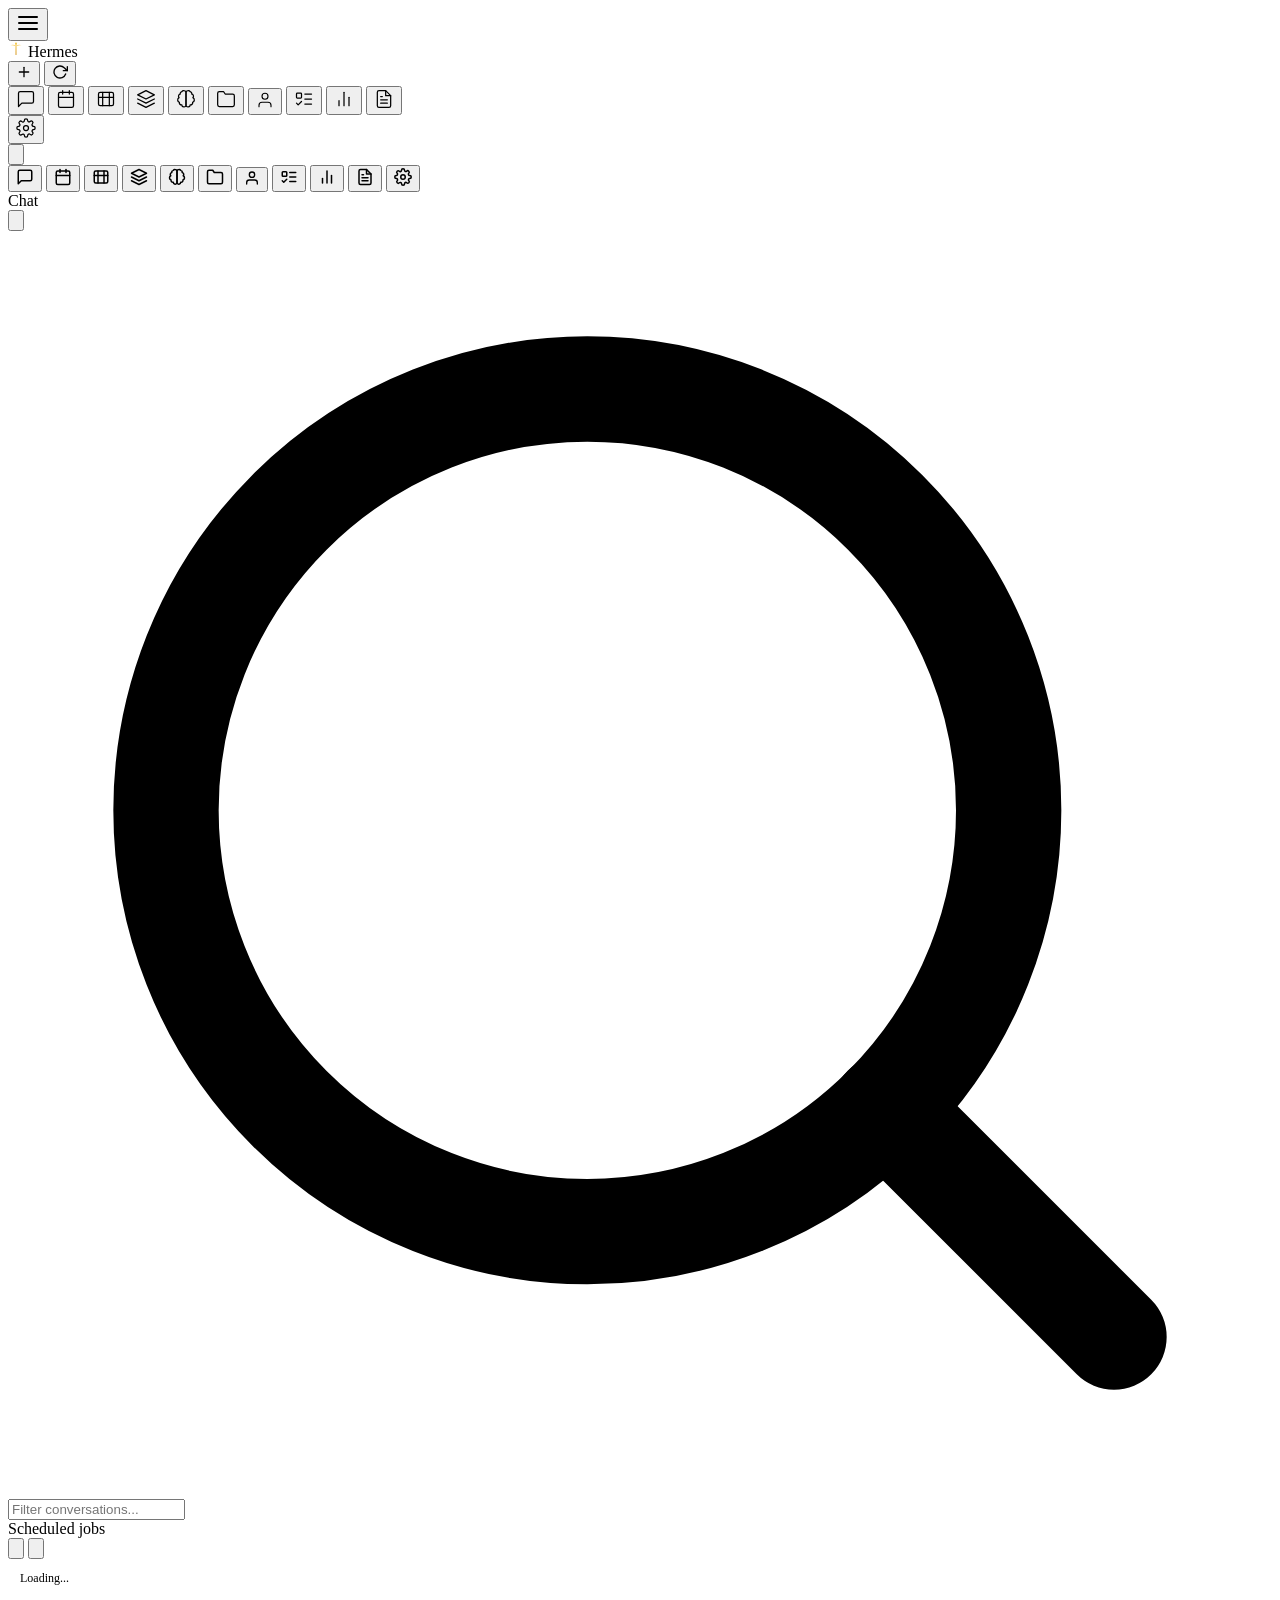
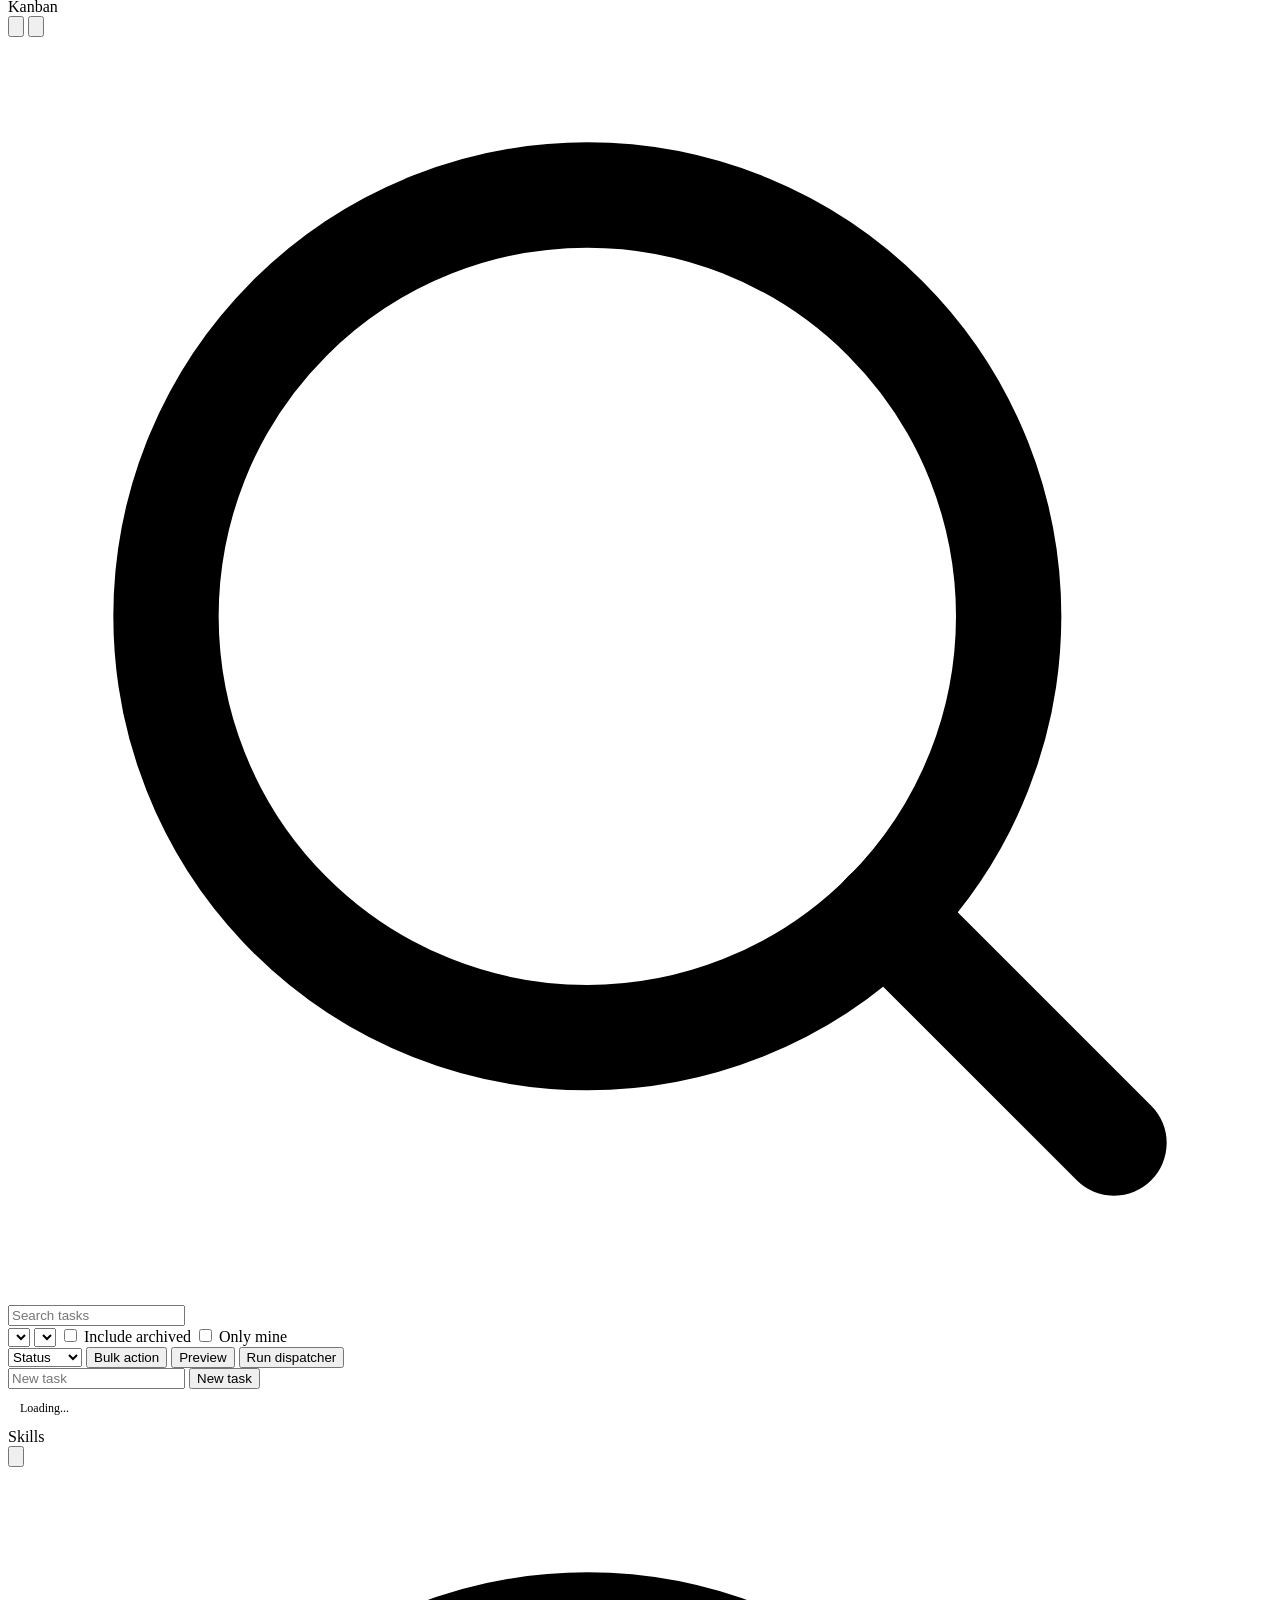
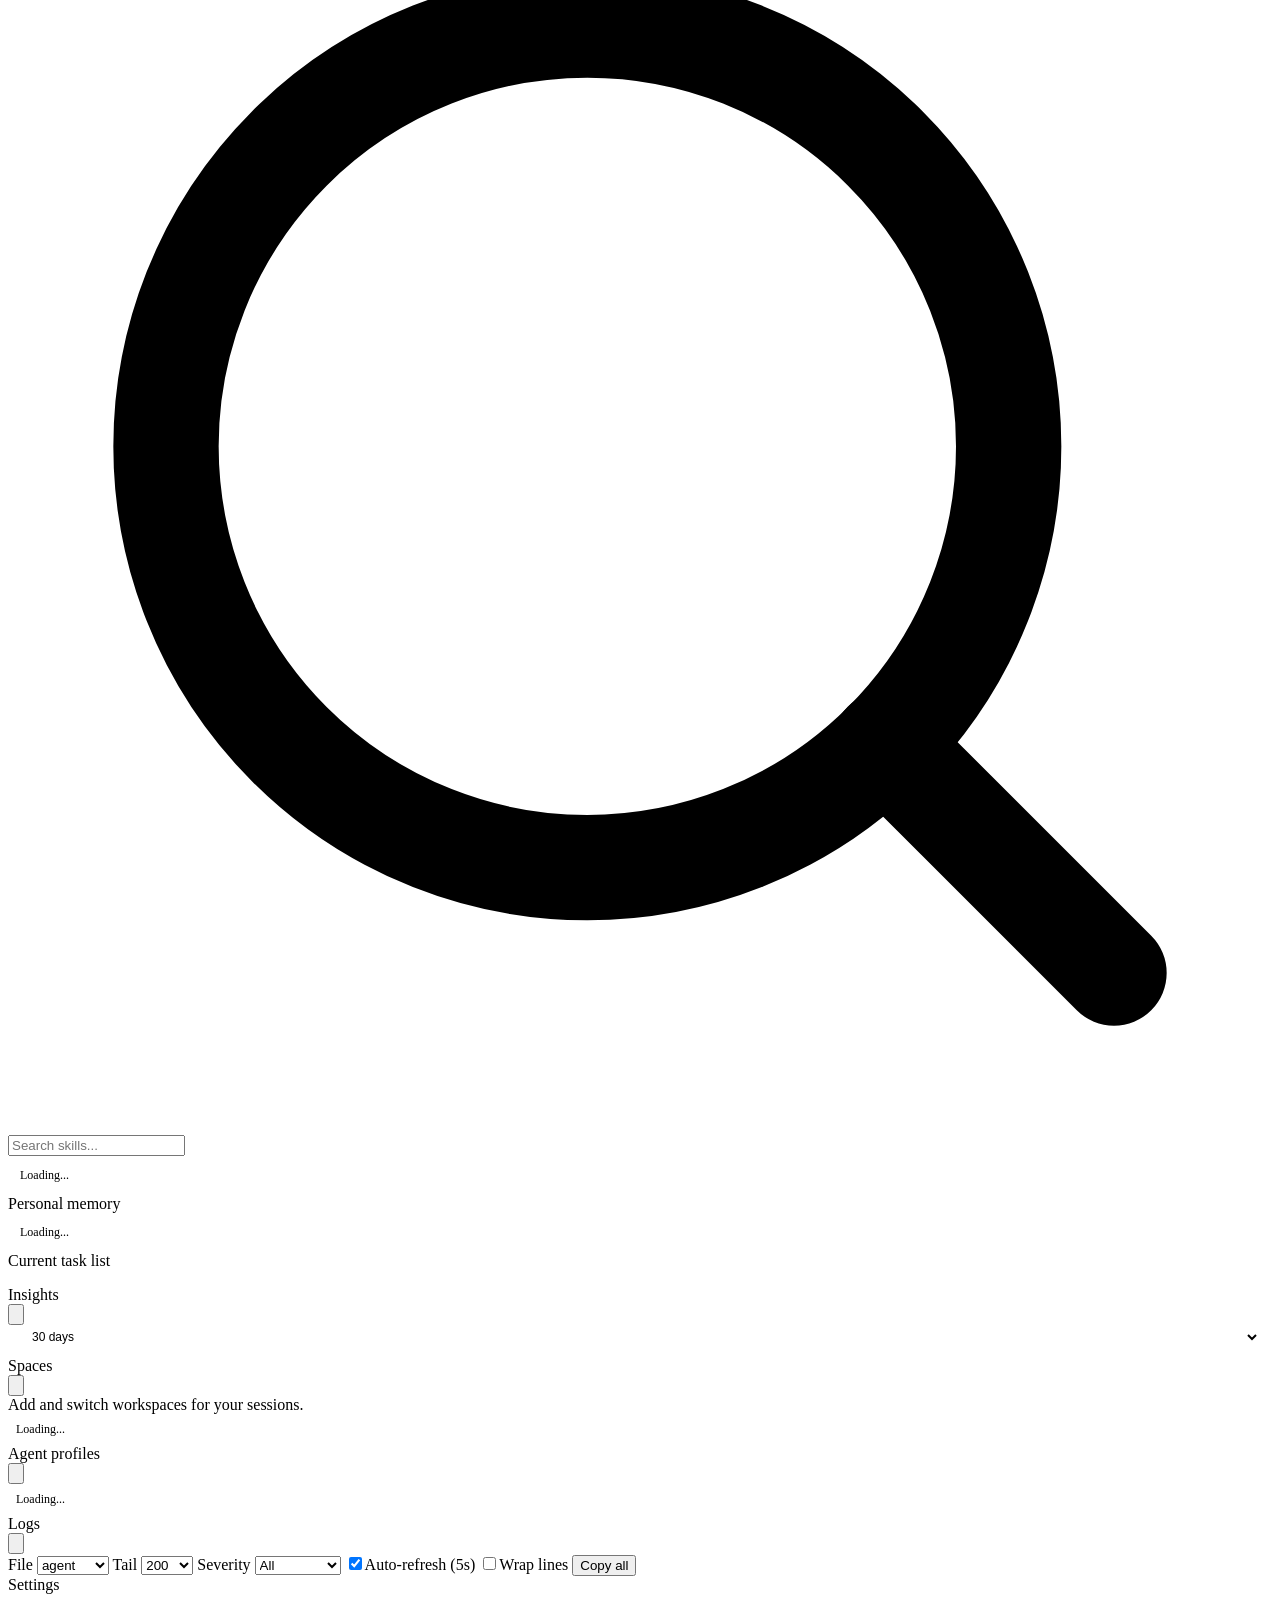
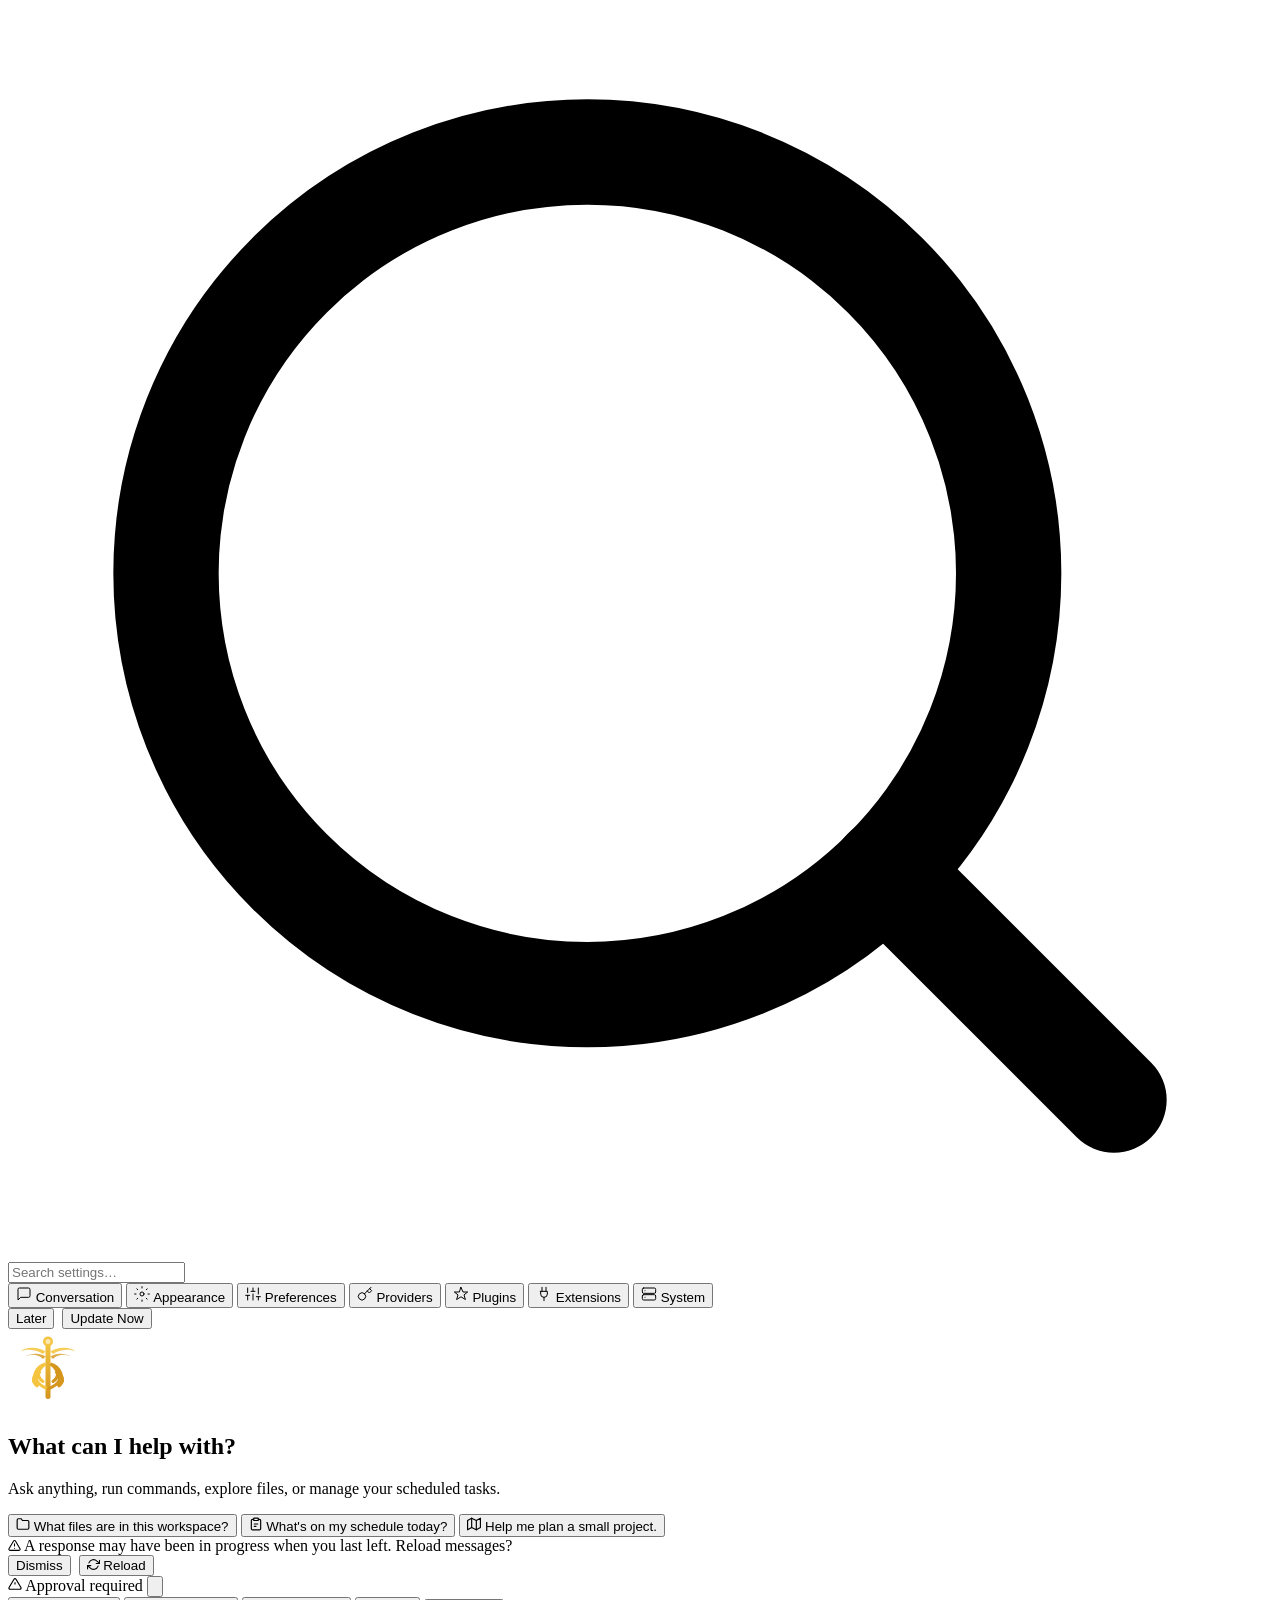
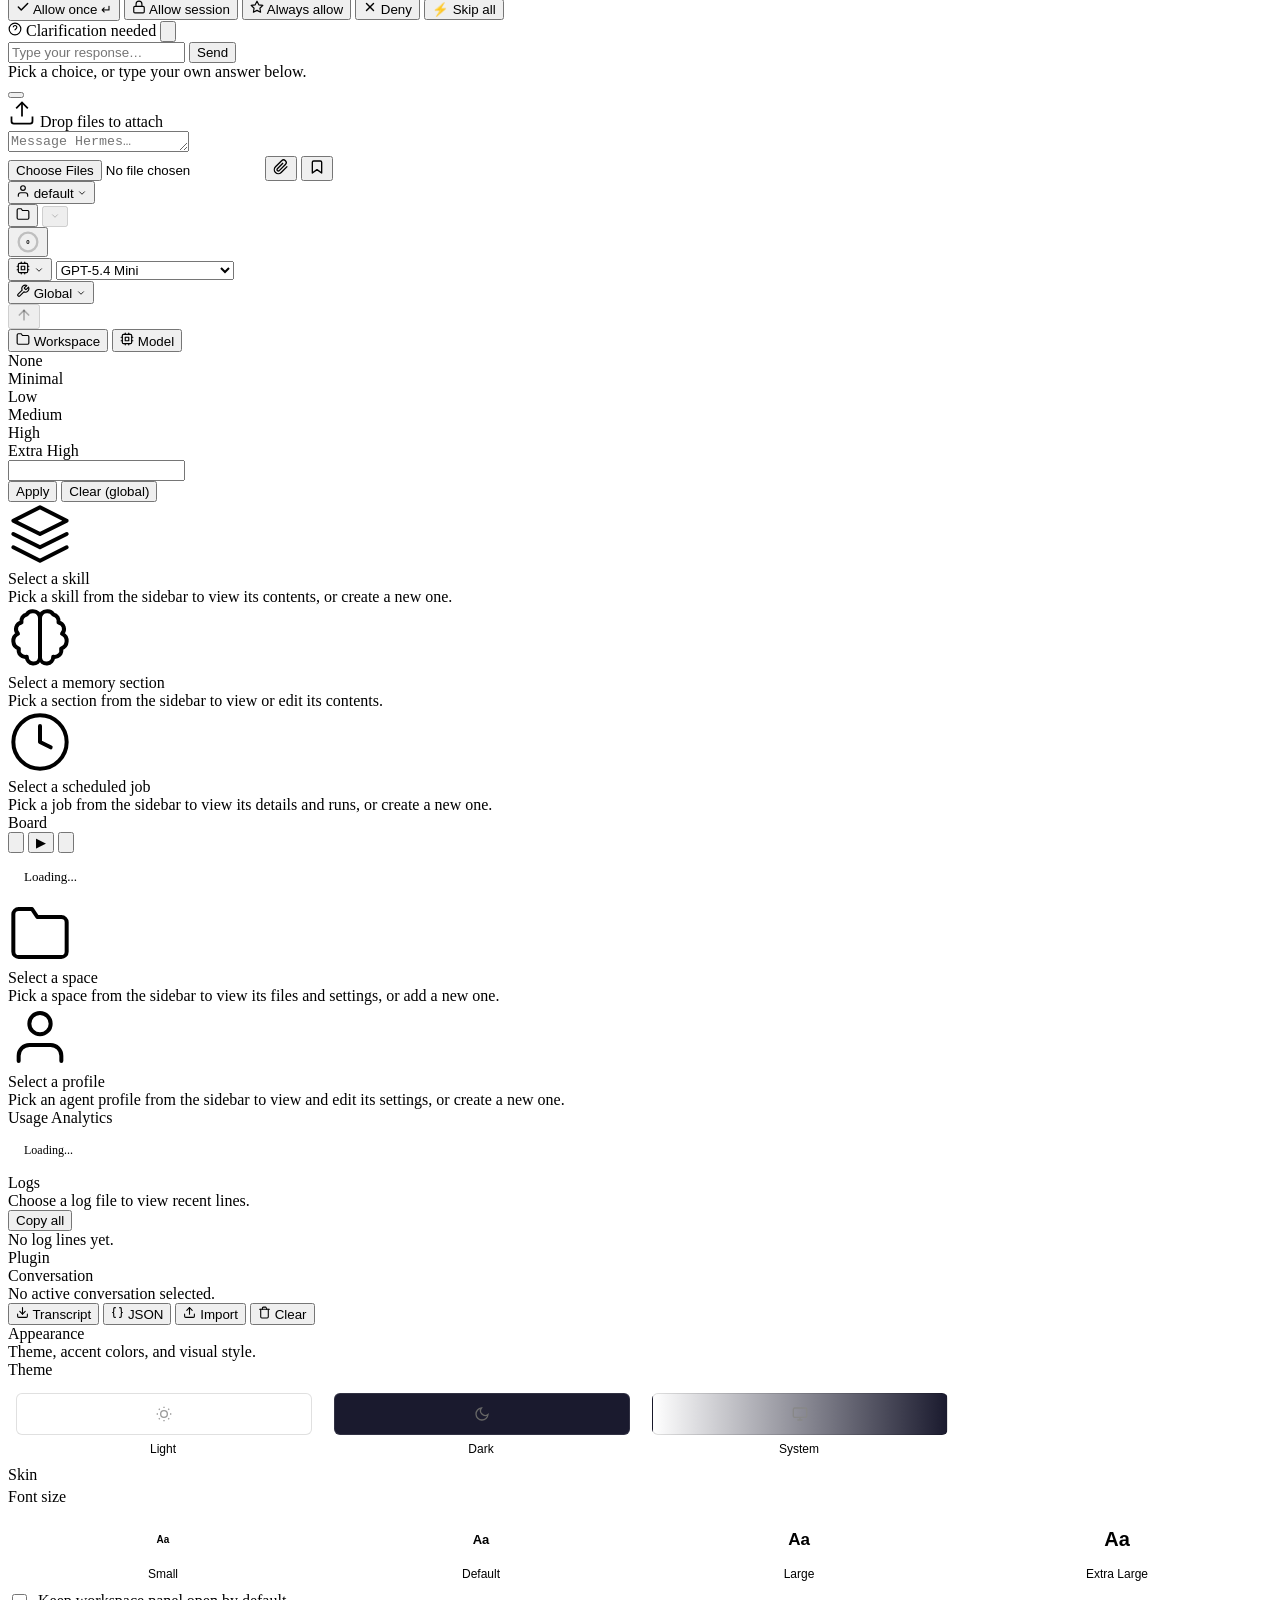
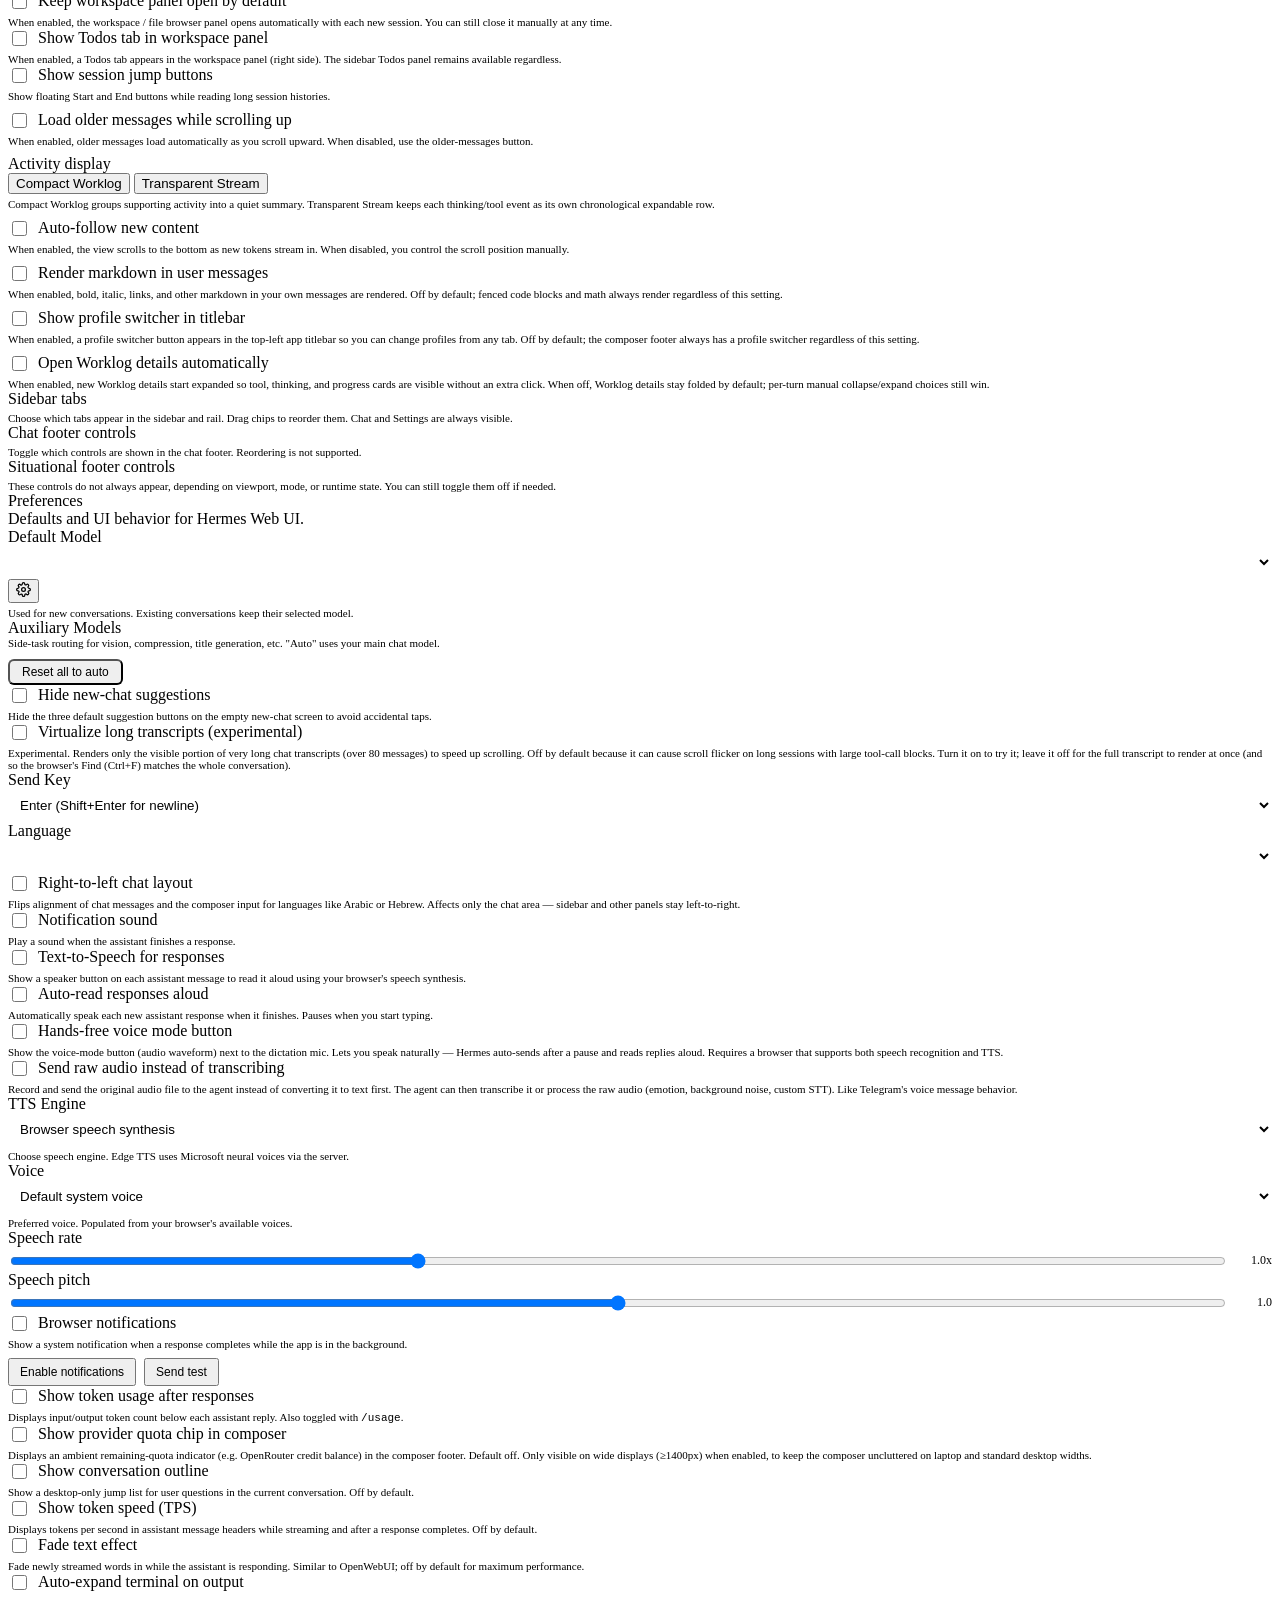
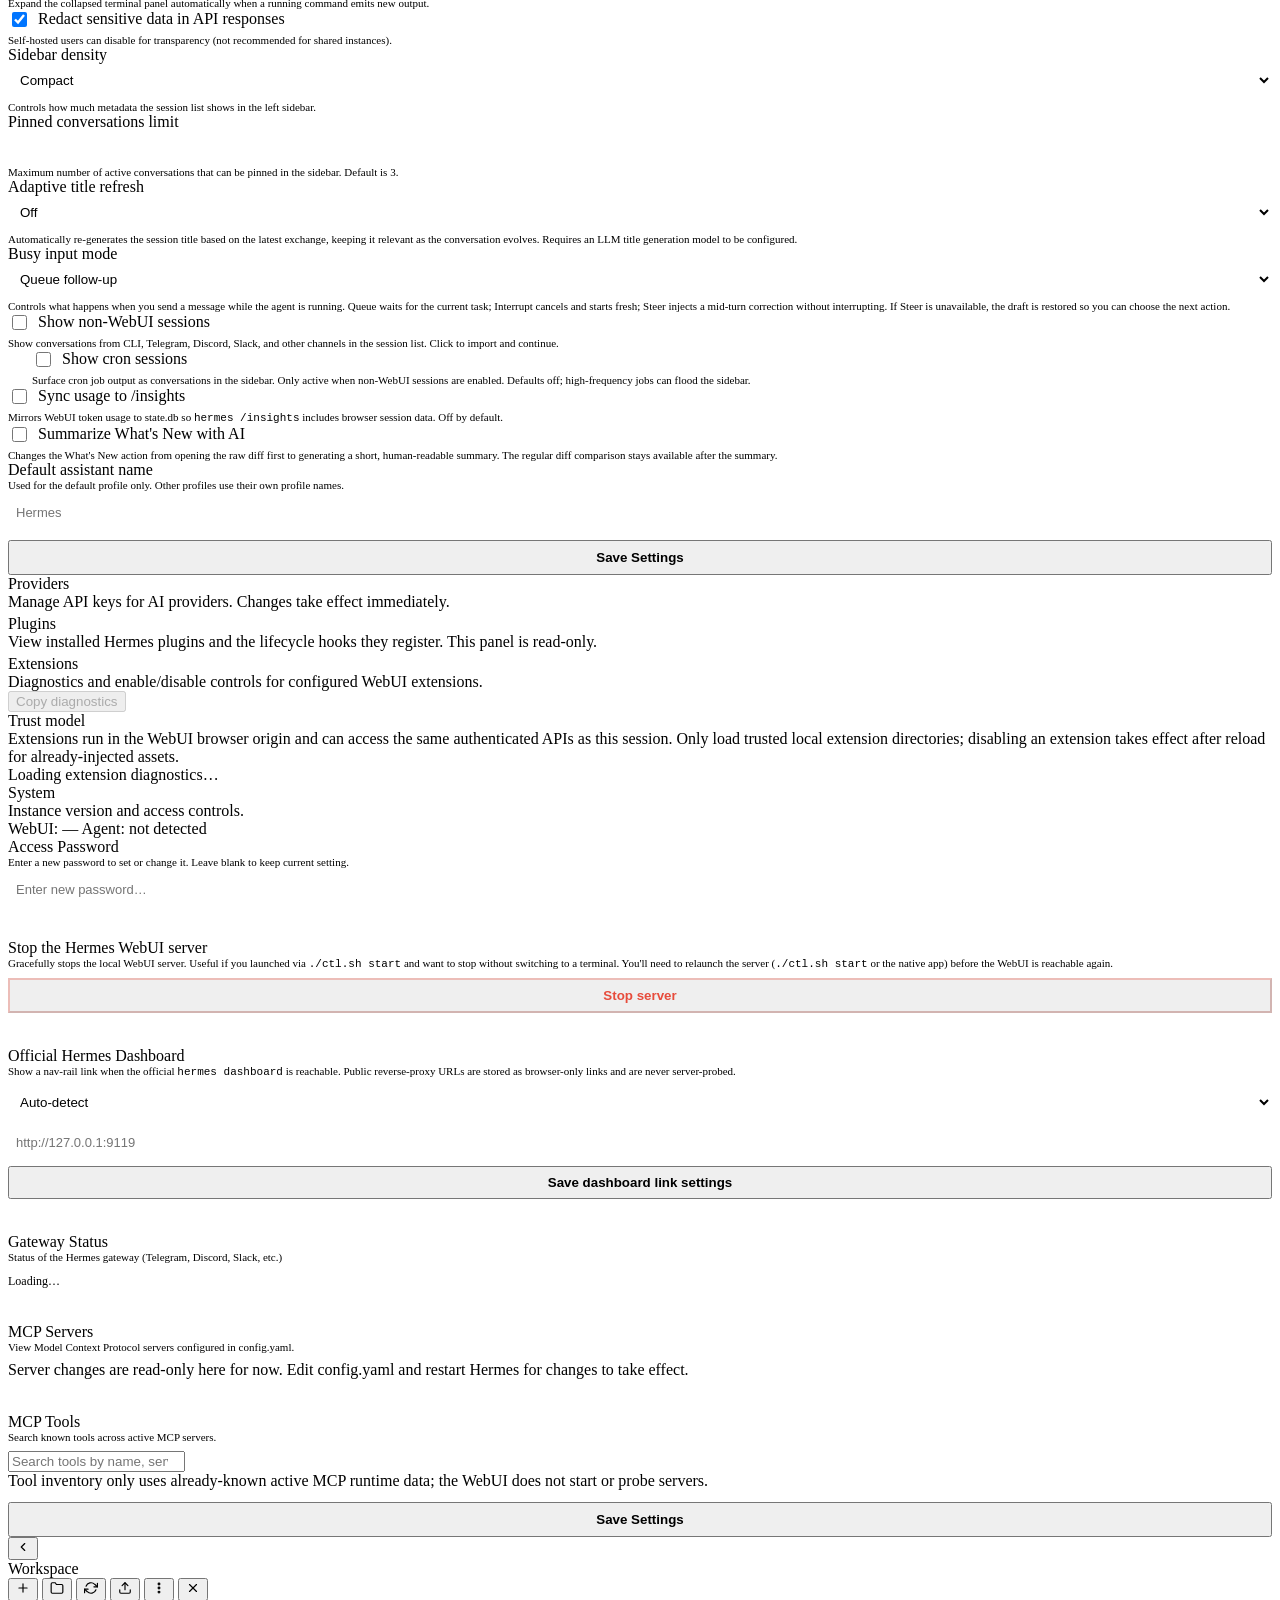
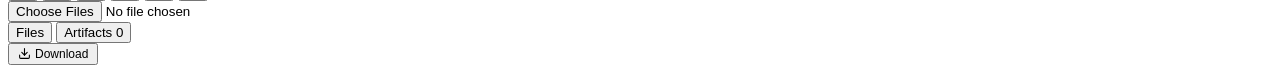
==== VoldpAiAgent/src/static/index.html @ 34f6485c "Add files via upload" ====
<!doctype html>
<html lang="en">
<head>
<meta charset="utf-8">
<meta name="viewport" content="width=device-width, initial-scale=1, maximum-scale=1, user-scalable=no">
<title>Hermes</title>
<!-- base href enables subpath mount support; all static paths must stay relative (no leading slash).
     MUST appear before manifest/favicon links so browsers resolve relative URLs against the
     correct base when the page is served from /session/<id> routes. See #2226. -->
<script>(function(){var path=location.pathname,marker='/session/',i=path.indexOf(marker),p;i>=0?p=(path.slice(0,i+1)||'/'):p=(path.endsWith('/')?path:(path.replace(/\/[^\/]*$/,'/')||'/'));document.write('<base href="'+location.origin+p+'">');})()</script>
<link rel="icon" type="image/svg+xml" href="static/favicon.svg">
<link rel="icon" type="image/png" sizes="32x32" href="static/favicon-32.png">
<link rel="shortcut icon" href="static/favicon.ico">
<link rel="manifest" href="manifest.json" crossorigin="use-credentials">
<meta name="mobile-web-app-capable" content="yes">
<meta name="apple-mobile-web-app-capable" content="yes">
<meta name="apple-mobile-web-app-status-bar-style" content="black-translucent">
<meta name="apple-mobile-web-app-title" content="Hermes">
<link rel="apple-touch-icon" sizes="512x512" href="static/apple-touch-icon.png">
<script>(function(){try{var themes={light:1,dark:1,system:1},skins={default:1,ares:1,mono:1,graphite:1,slate:1,poseidon:1,sisyphus:1,charizard:1,sienna:1,catppuccin:1,hepburn:1,nous:1,'geist-contrast':1,neon:1,zeus:1,'verdigris':1},legacy={slate:['dark','slate'],solarized:['dark','poseidon'],monokai:['dark','sisyphus'],nord:['dark','slate'],oled:['dark','default']},t=(localStorage.getItem('hermes-theme')||'dark').toLowerCase(),s=(localStorage.getItem('hermes-skin')||'').toLowerCase(),m=legacy[t],theme=m?m[0]:(themes[t]?t:'dark'),skin=skins[s]?s:(m?m[1]:'default');localStorage.setItem('hermes-theme',theme);localStorage.setItem('hermes-skin',skin);if(theme==='system')theme=window.matchMedia('(prefers-color-scheme:dark)').matches?'dark':'light';if(theme==='dark')document.documentElement.classList.add('dark');if(skin!=='default')document.documentElement.dataset.skin=skin;}catch(e){document.documentElement.classList.add('dark');}})()</script>
<script>(function(){try{var fs=localStorage.getItem('hermes-font-size');if(fs&&fs!=='default')document.documentElement.dataset.fontSize=fs;}catch(e){}})()</script>
<!-- theme-color: surfaces the active app chrome color to native status bars (Safari status bar, PWA, native WKWebView wrappers). Updated dynamically by boot.js when theme/skin changes. The light/dark default values match style.css :root --sidebar / :root.dark --sidebar. -->
<meta name="theme-color" content="#FAF7F0" media="(prefers-color-scheme: light)">
<meta name="theme-color" content="#141425" media="(prefers-color-scheme: dark)">
<meta name="theme-color" id="hermes-theme-color" content="#0D0D1A">
<script>(function(){try{var t=localStorage.getItem('hermes-theme')||'dark';if(t==='system')t=window.matchMedia('(prefers-color-scheme:dark)').matches?'dark':'light';var c=t==='dark'?'#141425':'#FAF7F0';document.querySelectorAll('meta[name="theme-color"]').forEach(function(m){m.setAttribute('content',c);m.removeAttribute('media');});}catch(e){}})()</script>
<script>(function(){try{document.documentElement.dataset.workspacePanel=localStorage.getItem('hermes-webui-workspace-panel')==='open'?'open':'closed';}catch(e){document.documentElement.dataset.workspacePanel='closed';}})()</script>
<script>(function(){try{if(localStorage.getItem('hermes-webui-sidebar-collapsed')==='1')document.documentElement.dataset.sidebarCollapsed='1';}catch(e){}})()</script>
<link rel="preload" href="static/pwa-startup.js?v=__WEBUI_VERSION__" as="script">
<script src="static/pwa-startup.js?v=__WEBUI_VERSION__"></script>
<script>window.__HERMES_CONFIG__={maxUploadBytes:__MAX_UPLOAD_BYTES__,csrfToken:__CSRF_TOKEN_JSON__};</script>
<script>(function(){
  var cfg=window.__HERMES_CONFIG__||{},token=cfg.csrfToken||'';
  if(!token||!window.fetch)return;
  var originalFetch=window.fetch.bind(window);
  function sameOriginUnsafe(input,init){
    var method=((init&&init.method)||(input&&input.method)||'GET').toUpperCase();
    if(!/^(POST|PUT|PATCH|DELETE)$/.test(method))return false;
    try{
      var raw=(typeof input==='string'||input instanceof URL)?input:(input&&input.url)||'';
      var url=new URL(raw,document.baseURI||location.href);
      if(url.origin!==location.origin)return false;
      return !/\/api\/(auth\/login|csp-report)$/.test(url.pathname);
    }catch(_){return false;}
  }
  window.fetch=function(input,init){
    if(sameOriginUnsafe(input,init)){
      var opts=init?Object.assign({},init):{};
      var headers=new Headers(opts.headers!==undefined?opts.headers:((input&&input.headers)||{}));
      if(!headers.has('X-Hermes-CSRF-Token'))headers.set('X-Hermes-CSRF-Token',token);
      opts.headers=headers;
      return originalFetch(input,opts);
    }
    return originalFetch(input,init);
  };
  if(navigator.sendBeacon){
    var originalBeacon=navigator.sendBeacon.bind(navigator);
    navigator.sendBeacon=function(url,data){
      try{
        if(sameOriginUnsafe(url,{method:'POST'})){
          var headers={'X-Hermes-CSRF-Token':token};
          if(data&&data.type)headers['Content-Type']=data.type;
          originalFetch(url,{method:'POST',credentials:'include',headers:headers,body:data,keepalive:true});
          return true;
        }
      }catch(_){}
      return originalBeacon(url,data);
    };
  }
})()</script>
<link rel="stylesheet" href="static/style.css?v=__WEBUI_VERSION__">
  <link rel="stylesheet" href="https://cdn.jsdelivr.net/npm/xterm@5.3.0/css/xterm.css" integrity="sha384-LJcOxlx9IMbNXDqJ2axpfEQKkAYbFjJfhXexLfiRJhjDU81mzgkiQq8rkV0j6dVh" crossorigin="anonymous">
  <!-- KaTeX math rendering CSS (loaded eagerly from vendored assets to prevent font CSP noise) -->
  <link rel="stylesheet" href="static/vendor/katex/0.16.22/katex.min.css">
  <!-- streaming-markdown: incremental DOM-building markdown parser for live streams -->
  <!-- Self-hosted from npm:streaming-markdown@0.2.15 — no CDN dependency.           -->
  <!-- sha384 of smd.min.js @0.2.15: sha384-T6r95ocN9t3W8tUK2Fa6FPaO7bJryyjyW0WCalrUnpgtm2qXr5xcN4vwPYEJ6vHa -->
  <!-- ES module imports do not support the integrity= attribute (W3C limitation);    -->
  <!-- version is pinned in the vendored file path; hash documented above for audit. -->
  <script type="module">
    import * as smd from './static/vendor/smd.min.js';
    // SRI verification happens at the ES module level via importmap or SW; pinning version in URL.
    // sha384 of smd.min.js @0.2.15: sha384-T6r95ocN9t3W8tUK2Fa6FPaO7bJryyjyW0WCalrUnpgtm2qXr5xcN4vwPYEJ6vHa
    window.smd = smd;
  </script>
  <!-- Prism.js syntax highlighting (loaded async, non-blocking) -->
  <!-- SRI removed from prism-tomorrow.min.css — jsdelivr serves different digests across
       edge nodes causing intermittent integrity failures that block syntax highlighting (#1100).
       Version is pinned to @1.29.0 which is sufficient for supply-chain assurance. -->
  <link id="prism-theme" rel="stylesheet" href="https://cdn.jsdelivr.net/npm/prismjs@1.29.0/themes/prism-tomorrow.min.css" crossorigin="anonymous">
  <script src="https://cdn.jsdelivr.net/npm/prismjs@1.29.0/components/prism-core.min.js" integrity="sha384-MXybTpajaBV0AkcBaCPT4KIvo0FzoCiWXgcihYsw4FUkEz0Pv3JGV6tk2G8vJtDc" crossorigin="anonymous" defer></script>
  <script src="https://cdn.jsdelivr.net/npm/prismjs@1.29.0/plugins/autoloader/prism-autoloader.min.js" integrity="sha384-Uq05+JLko69eOiPr39ta9bh7kld5PKZoU+fF7g0EXTAriEollhZ+DrN8Q/Oi8J2Q" crossorigin="anonymous" defer></script>
  <script src="https://cdn.jsdelivr.net/npm/xterm@5.3.0/lib/xterm.js" integrity="sha384-/nfmYPUzWMS6v2atn8hbljz7NE0EI1iGx34lJaNzyVjWGDzMv+ciUZUeJpKA3Glc" crossorigin="anonymous" defer></script>
  <script src="https://cdn.jsdelivr.net/npm/xterm-addon-fit@0.8.0/lib/xterm-addon-fit.js" integrity="sha384-AQLWHRKAgdTxkolJcLOELg4E9rE89CPE2xMy3tIRFn08NcGKPTsELdvKomqji+DL" crossorigin="anonymous" defer></script>
  <script src="https://cdn.jsdelivr.net/npm/xterm-addon-web-links@0.9.0/lib/xterm-addon-web-links.js" integrity="sha384-U4fBROT3kCM582gaYiNaOSQiJbXPzd9SfR1598Y7yeGSYVBzikXrNg0XyuU+mOnl" crossorigin="anonymous" defer></script>
  <!-- PWA service worker registration -->
  <script>
    if ('serviceWorker' in navigator) {
      window.addEventListener('load', function() {
        navigator.serviceWorker.register('sw.js?v=__WEBUI_VERSION__').catch(function(err) {
          console.warn('[pwa] Service worker registration failed:', err);
        });
      });
    }
  </script>
  <script>
    // Salvaged from PR #1721 (@malulian) — RTL bootstrap.
    // Apply saved RTL state synchronously before any chat content paints, so
    // RTL users don't see an LTR flash on initial load.
    (function(){
      try{
        if(localStorage.getItem('hermes-rtl')==='true'){
          document.documentElement.classList.add('chat-content-rtl');
        }
      }catch(_){}
    })();
  </script>
</head>
<body>
<header class="app-titlebar" role="banner">
  <div class="app-titlebar-left">
    <button class="app-titlebar-profile" id="titlebarProfileBtn" type="button" onclick="toggleProfileDropdown(event)" aria-label="Switch profile" style="display:none">
      <span class="app-titlebar-profile-icon" aria-hidden="true"><svg width="14" height="14" viewBox="0 0 24 24" fill="none" stroke="currentColor" stroke-width="2" stroke-linecap="round" stroke-linejoin="round"><path d="M20 21v-2a4 4 0 0 0-4-4H8a4 4 0 0 0-4 4v2"/><circle cx="12" cy="7" r="4"/></svg></span>
      <span class="app-titlebar-profile-label" id="titlebarProfileLabel">default</span>
      <span class="app-titlebar-profile-chevron" aria-hidden="true"><svg width="8" height="8" viewBox="0 0 24 24" fill="none" stroke="currentColor" stroke-width="2" stroke-linecap="round" stroke-linejoin="round"><polyline points="6 9 12 15 18 9"/></svg></span>
    </button>
    <button class="app-titlebar-hamburger has-tooltip has-tooltip--bottom" id="btnHamburger" onclick="toggleMobileSidebar()" type="button" data-tooltip="Menu" aria-label="Menu">
    <svg width="24" height="24" viewBox="0 0 24 24" fill="none" stroke="currentColor" stroke-width="2" stroke-linecap="round" stroke-linejoin="round" aria-hidden="true"><line x1="3" y1="6" x2="21" y2="6"/><line x1="3" y1="12" x2="21" y2="12"/><line x1="3" y1="18" x2="21" y2="18"/></svg>
  </button>
  </div>
  <div class="app-titlebar-inner">
    <span class="app-titlebar-icon" aria-hidden="true">
      <svg viewBox="0 0 64 64" width="16" height="16" aria-hidden="true">
        <defs>
          <linearGradient id="app-titlebar-gold" x1="0%" y1="0%" x2="0%" y2="100%">
            <stop offset="0%" style="stop-color:#F5C542"/>
            <stop offset="100%" style="stop-color:#D4961C"/>
          </linearGradient>
        </defs>
        <rect x="30" y="10" width="4" height="46" rx="2" fill="url(#app-titlebar-gold)"/>
        <path d="M30 18 C24 14, 14 14, 10 18 C14 16, 22 16, 28 20" fill="#F5C542" opacity="0.9"/>
        <path d="M34 18 C40 14, 50 14, 54 18 C50 16, 42 16, 36 20" fill="#F5C542" opacity="0.9"/>
        <circle cx="32" cy="10" r="4" fill="#F5C542"/>
      </svg>
    </span>
    <span class="app-titlebar-title" id="appTitlebarTitle">Hermes</span>
    <span class="app-titlebar-sub" id="appTitlebarSub" hidden></span>
  </div>
  <div class="app-titlebar-spacer" aria-hidden="true"></div>
  <button class="app-titlebar-new-chat" id="btnTitlebarNewChat" onclick="$('btnNewChat') && $('btnNewChat').click()" type="button" aria-label="New conversation" data-i18n-title="new_conversation" data-i18n-aria-label="new_conversation" title="New conversation">
    <svg viewBox="0 0 24 24" fill="none" stroke="currentColor" stroke-width="2" stroke-linecap="round" stroke-linejoin="round" aria-hidden="true" width="16" height="16">
      <line x1="12" y1="5" x2="12" y2="19"/>
      <line x1="5" y1="12" x2="19" y2="12"/>
    </svg>
  </button>
  <button class="app-titlebar-reload" id="btnReload" onclick="window.location.reload()" type="button" aria-label="Reload" title="Reload page">
    <svg viewBox="0 0 24 24" fill="none" stroke="currentColor" stroke-width="2" stroke-linecap="round" stroke-linejoin="round" aria-hidden="true" width="16" height="16">
      <polyline points="23 4 23 10 17 10"/>
      <path d="M20.49 15a9 9 0 1 1-2.12-9.36L23 10"/>
    </svg>
  </button>
</header>
<div class="layout">
  <nav class="rail" aria-label="Primary navigation">
    <button class="rail-btn nav-tab active has-tooltip" data-panel="chat" onclick="switchPanel('chat',{fromRailClick:true})" data-tooltip="Chat" data-i18n-title="tab_chat" aria-label="Chat"><svg width="20" height="20" viewBox="0 0 24 24" fill="none" stroke="currentColor" stroke-width="1.5" stroke-linecap="round" stroke-linejoin="round" aria-hidden="true"><path d="M21 15a2 2 0 0 1-2 2H7l-4 4V5a2 2 0 0 1 2-2h14a2 2 0 0 1 2 2z"/></svg></button>
    <button class="rail-btn nav-tab has-tooltip" data-panel="tasks" onclick="switchPanel('tasks',{fromRailClick:true})" data-tooltip="Tasks" data-i18n-title="tab_tasks" aria-label="Tasks"><svg width="20" height="20" viewBox="0 0 24 24" fill="none" stroke="currentColor" stroke-width="1.5" stroke-linecap="round" stroke-linejoin="round" aria-hidden="true"><rect x="3" y="4" width="18" height="18" rx="2"/><line x1="16" y1="2" x2="16" y2="6"/><line x1="8" y1="2" x2="8" y2="6"/><line x1="3" y1="10" x2="21" y2="10"/></svg></button>
    <button class="rail-btn nav-tab has-tooltip" data-panel="kanban" onclick="switchPanel('kanban',{fromRailClick:true})" data-tooltip="Kanban" data-i18n-title="tab_kanban" aria-label="Kanban"><svg width="20" height="20" viewBox="0 0 24 24" fill="none" stroke="currentColor" stroke-width="1.5" stroke-linecap="round" stroke-linejoin="round" aria-hidden="true"><rect x="3" y="4" width="18" height="16" rx="2"/><path d="M8 4v16"/><path d="M16 4v16"/><path d="M3 10h18"/></svg></button>
    <button class="rail-btn nav-tab has-tooltip" data-panel="skills" onclick="switchPanel('skills',{fromRailClick:true})" data-tooltip="Skills" data-i18n-title="tab_skills" aria-label="Skills"><svg width="20" height="20" viewBox="0 0 24 24" fill="none" stroke="currentColor" stroke-width="1.5" stroke-linecap="round" stroke-linejoin="round" aria-hidden="true"><path d="M12 2L2 7l10 5 10-5-10-5z"/><path d="M2 17l10 5 10-5"/><path d="M2 12l10 5 10-5"/></svg></button>
    <button class="rail-btn nav-tab has-tooltip" data-panel="memory" onclick="switchPanel('memory',{fromRailClick:true})" data-tooltip="Memory" data-i18n-title="tab_memory" aria-label="Memory"><svg width="20" height="20" viewBox="0 0 24 24" fill="none" stroke="currentColor" stroke-width="1.5" stroke-linecap="round" stroke-linejoin="round" aria-hidden="true"><path d="M9.5 2A2.5 2.5 0 0 1 12 4.5v15a2.5 2.5 0 0 1-4.96-.44 2.5 2.5 0 0 1-2.96-3.08 3 3 0 0 1-.34-5.58 2.5 2.5 0 0 1 1.32-4.24 2.5 2.5 0 0 1 1.98-3A2.5 2.5 0 0 1 9.5 2z"/><path d="M14.5 2A2.5 2.5 0 0 0 12 4.5v15a2.5 2.5 0 0 0 4.96-.44 2.5 2.5 0 0 0 2.96-3.08 3 3 0 0 0 .34-5.58 2.5 2.5 0 0 0-1.32-4.24 2.5 2.5 0 0 0-1.98-3A2.5 2.5 0 0 0 14.5 2z"/></svg></button>
    <button class="rail-btn nav-tab has-tooltip" data-panel="workspaces" onclick="switchPanel('workspaces',{fromRailClick:true})" data-tooltip="Spaces" data-i18n-title="tab_workspaces" aria-label="Spaces"><svg width="20" height="20" viewBox="0 0 24 24" fill="none" stroke="currentColor" stroke-width="1.5" stroke-linecap="round" stroke-linejoin="round" aria-hidden="true"><path d="M22 19a2 2 0 0 1-2 2H4a2 2 0 0 1-2-2V5a2 2 0 0 1 2-2h5l2 3h9a2 2 0 0 1 2 2z"/></svg></button>
    <button class="rail-btn nav-tab has-tooltip" data-panel="profiles" onclick="switchPanel('profiles',{fromRailClick:true})" data-tooltip="Agent profiles" data-i18n-title="tab_profiles" aria-label="Agent profiles"><svg width="18" height="18" viewBox="0 0 24 24" fill="none" stroke="currentColor" stroke-width="1.5" stroke-linecap="round" stroke-linejoin="round"><path d="M20 21v-2a4 4 0 0 0-4-4H8a4 4 0 0 0-4 4v2"/><circle cx="12" cy="7" r="4"/></svg></button>
    <button class="rail-btn nav-tab has-tooltip" data-panel="todos" onclick="switchPanel('todos',{fromRailClick:true})" data-tooltip="Current task list" data-i18n-title="tab_todos" aria-label="Todos"><svg width="20" height="20" viewBox="0 0 24 24" fill="none" stroke="currentColor" stroke-width="1.5" stroke-linecap="round" stroke-linejoin="round" aria-hidden="true"><rect x="3" y="5" width="6" height="6" rx="1"/><path d="m3 17 2 2 4-4"/><path d="M13 6h8"/><path d="M13 12h8"/><path d="M13 18h8"/></svg></button>
    <button class="rail-btn nav-tab has-tooltip" data-panel="insights" onclick="switchPanel('insights',{fromRailClick:true})" data-tooltip="Insights" data-i18n-title="tab_insights" aria-label="Insights"><svg width="20" height="20" viewBox="0 0 24 24" fill="none" stroke="currentColor" stroke-width="1.5" stroke-linecap="round" stroke-linejoin="round" aria-hidden="true"><path d="M18 20V10"/><path d="M12 20V4"/><path d="M6 20v-6"/></svg></button>
    <button class="rail-btn nav-tab dashboard-link has-tooltip" id="dashboardRailBtn" data-dashboard-link style="display:none" onclick="openHermesDashboard(event)" data-tooltip="Hermes Dashboard" data-i18n-title="tab_dashboard" aria-label="Hermes Dashboard"><svg width="20" height="20" viewBox="0 0 24 24" fill="none" stroke="currentColor" stroke-width="1.5" stroke-linecap="round" stroke-linejoin="round" aria-hidden="true"><rect x="3" y="3" width="18" height="18" rx="2"/><path d="M3 9h18"/><path d="M9 21V9"/></svg><span class="dashboard-external-badge" aria-hidden="true"></span></button>
    <button class="rail-btn nav-tab has-tooltip" data-panel="logs" onclick="switchPanel('logs',{fromRailClick:true})" data-tooltip="Logs" data-i18n-title="tab_logs" aria-label="Logs"><svg width="20" height="20" viewBox="0 0 24 24" fill="none" stroke="currentColor" stroke-width="1.5" stroke-linecap="round" stroke-linejoin="round" aria-hidden="true"><path d="M14 2H6a2 2 0 0 0-2 2v16a2 2 0 0 0 2 2h12a2 2 0 0 0 2-2V8z"/><path d="M14 2v6h6"/><path d="M8 13h8"/><path d="M8 17h8"/><path d="M8 9h2"/></svg></button>
    <div class="rail-spacer"></div>
    <button class="rail-btn nav-tab has-tooltip" data-panel="settings" onclick="switchPanel('settings',{fromRailClick:true})" data-tooltip="Settings" data-i18n-title="tab_settings" aria-label="Settings"><svg width="20" height="20" viewBox="0 0 24 24" fill="none" stroke="currentColor" stroke-width="1.5" stroke-linecap="round" stroke-linejoin="round" aria-hidden="true"><circle cx="12" cy="12" r="3"/><path d="M19.4 15a1.65 1.65 0 0 0 .33 1.82l.06.06a2 2 0 0 1-2.83 2.83l-.06-.06a1.65 1.65 0 0 0-1.82-.33 1.65 1.65 0 0 0-1 1.51V21a2 2 0 0 1-4 0v-.09A1.65 1.65 0 0 0 9 19.4a1.65 1.65 0 0 0-1.82.33l-.06.06a2 2 0 0 1-2.83-2.83l.06-.06a1.65 1.65 0 0 0 .33-1.82 1.65 1.65 0 0 0-1.51-1H3a2 2 0 0 1 0-4h.09A1.65 1.65 0 0 0 4.6 9a1.65 1.65 0 0 0-.33-1.82l-.06-.06a2 2 0 0 1 2.83-2.83l.06.06a1.65 1.65 0 0 0 1.82.33H9a1.65 1.65 0 0 0 1-1.51V3a2 2 0 0 1 4 0v.09a1.65 1.65 0 0 0 1 1.51 1.65 1.65 0 0 0 1.82-.33l.06-.06a2 2 0 0 1 2.83 2.83l-.06.06a1.65 1.65 0 0 0-.33 1.82V9a1.65 1.65 0 0 0 1.51 1H21a2 2 0 0 1 0 4h-.09a1.65 1.65 0 0 0-1.51 1z"/></svg><span class="auth-warning-badge" id="authWarningBadgeDesktop" style="display:none;position:absolute;top:4px;right:4px;width:8px;height:8px;border-radius:50%;background:#e05"></span></button>
  </nav>
  <aside class="sidebar">
    <button class="panel-head-btn mobile-sidebar-close has-tooltip has-tooltip--bottom-right" type="button" onclick="closeMobileSidebar()" data-tooltip="Close menu" data-i18n-title="close_menu" aria-label="Close menu" data-i18n-aria-label="close_menu">
      <svg viewBox="0 0 24 24" fill="none" stroke="currentColor" stroke-width="2.2" stroke-linecap="round" stroke-linejoin="round" aria-hidden="true"><line x1="18" y1="6" x2="6" y2="18"/><line x1="6" y1="6" x2="18" y2="18"/></svg>
    </button>
    <div class="sidebar-nav">
      <button class="nav-tab active has-tooltip has-tooltip--bottom" data-panel="chat" data-label="Chat" onclick="switchPanel('chat',{fromRailClick:true})" data-tooltip="Chat" data-i18n-title="tab_chat"><svg width="18" height="18" viewBox="0 0 24 24" fill="none" stroke="currentColor" stroke-width="2" stroke-linecap="round" stroke-linejoin="round" aria-hidden="true"><path d="M21 15a2 2 0 0 1-2 2H7l-4 4V5a2 2 0 0 1 2-2h14a2 2 0 0 1 2 2z"/></svg></button>
      <button class="nav-tab has-tooltip has-tooltip--bottom" data-panel="tasks" data-label="Tasks" onclick="switchPanel('tasks',{fromRailClick:true})" data-tooltip="Tasks" data-i18n-title="tab_tasks"><svg width="18" height="18" viewBox="0 0 24 24" fill="none" stroke="currentColor" stroke-width="2" stroke-linecap="round" stroke-linejoin="round" aria-hidden="true"><rect x="3" y="4" width="18" height="18" rx="2"/><line x1="16" y1="2" x2="16" y2="6"/><line x1="8" y1="2" x2="8" y2="6"/><line x1="3" y1="10" x2="21" y2="10"/></svg></button>
      <button class="nav-tab has-tooltip has-tooltip--bottom" data-panel="kanban" data-label="Kanban" onclick="switchPanel('kanban',{fromRailClick:true})" data-tooltip="Kanban" data-i18n-title="tab_kanban"><svg width="18" height="18" viewBox="0 0 24 24" fill="none" stroke="currentColor" stroke-width="2" stroke-linecap="round" stroke-linejoin="round" aria-hidden="true"><rect x="3" y="4" width="18" height="16" rx="2"/><path d="M8 4v16"/><path d="M16 4v16"/><path d="M3 10h18"/></svg></button>
      <button class="nav-tab has-tooltip has-tooltip--bottom" data-panel="skills" data-label="Skills" onclick="switchPanel('skills',{fromRailClick:true})" data-tooltip="Skills" data-i18n-title="tab_skills"><svg width="18" height="18" viewBox="0 0 24 24" fill="none" stroke="currentColor" stroke-width="2" stroke-linecap="round" stroke-linejoin="round" aria-hidden="true"><path d="M12 2L2 7l10 5 10-5-10-5z"/><path d="M2 17l10 5 10-5"/><path d="M2 12l10 5 10-5"/></svg></button>
      <button class="nav-tab has-tooltip has-tooltip--bottom" data-panel="memory" data-label="Memory" onclick="switchPanel('memory',{fromRailClick:true})" data-tooltip="Memory" data-i18n-title="tab_memory"><svg width="18" height="18" viewBox="0 0 24 24" fill="none" stroke="currentColor" stroke-width="2" stroke-linecap="round" stroke-linejoin="round" aria-hidden="true"><path d="M9.5 2A2.5 2.5 0 0 1 12 4.5v15a2.5 2.5 0 0 1-4.96-.44 2.5 2.5 0 0 1-2.96-3.08 3 3 0 0 1-.34-5.58 2.5 2.5 0 0 1 1.32-4.24 2.5 2.5 0 0 1 1.98-3A2.5 2.5 0 0 1 9.5 2z"/><path d="M14.5 2A2.5 2.5 0 0 0 12 4.5v15a2.5 2.5 0 0 0 4.96-.44 2.5 2.5 0 0 0 2.96-3.08 3 3 0 0 0 .34-5.58 2.5 2.5 0 0 0-1.32-4.24 2.5 2.5 0 0 0-1.98-3A2.5 2.5 0 0 0 14.5 2z"/></svg></button>
      <button class="nav-tab has-tooltip has-tooltip--bottom" data-panel="workspaces" data-label="Spaces" onclick="switchPanel('workspaces',{fromRailClick:true})" data-tooltip="Spaces" data-i18n-title="tab_workspaces"><svg width="18" height="18" viewBox="0 0 24 24" fill="none" stroke="currentColor" stroke-width="2" stroke-linecap="round" stroke-linejoin="round" aria-hidden="true"><path d="M22 19a2 2 0 0 1-2 2H4a2 2 0 0 1-2-2V5a2 2 0 0 1 2-2h5l2 3h9a2 2 0 0 1 2 2z"/></svg></button>
      <button class="nav-tab has-tooltip has-tooltip--bottom" data-panel="profiles" data-label="Profiles" onclick="switchPanel('profiles',{fromRailClick:true})" data-tooltip="Agent profiles" data-i18n-title="tab_profiles"><svg width="16" height="16" viewBox="0 0 24 24" fill="none" stroke="currentColor" stroke-width="2" stroke-linecap="round" stroke-linejoin="round"><path d="M20 21v-2a4 4 0 0 0-4-4H8a4 4 0 0 0-4 4v2"/><circle cx="12" cy="7" r="4"/></svg></button>
      <button class="nav-tab has-tooltip has-tooltip--bottom" data-panel="todos" data-label="Todos" onclick="switchPanel('todos',{fromRailClick:true})" data-tooltip="Current task list" data-i18n-title="tab_todos"><svg width="18" height="18" viewBox="0 0 24 24" fill="none" stroke="currentColor" stroke-width="2" stroke-linecap="round" stroke-linejoin="round" aria-hidden="true"><rect x="3" y="5" width="6" height="6" rx="1"/><path d="m3 17 2 2 4-4"/><path d="M13 6h8"/><path d="M13 12h8"/><path d="M13 18h8"/></svg></button>
      <button class="nav-tab has-tooltip has-tooltip--bottom" data-panel="insights" data-label="Insights" onclick="switchPanel('insights',{fromRailClick:true})" data-tooltip="Insights" data-i18n-title="tab_insights"><svg width="18" height="18" viewBox="0 0 24 24" fill="none" stroke="currentColor" stroke-width="2" stroke-linecap="round" stroke-linejoin="round" aria-hidden="true"><path d="M18 20V10"/><path d="M12 20V4"/><path d="M6 20v-6"/></svg></button>
      <button class="nav-tab dashboard-link has-tooltip has-tooltip--bottom" id="dashboardMobileBtn" data-dashboard-link data-label="Dashboard" style="display:none" onclick="openHermesDashboard(event)" data-tooltip="Hermes Dashboard" data-i18n-title="tab_dashboard"><svg width="18" height="18" viewBox="0 0 24 24" fill="none" stroke="currentColor" stroke-width="2" stroke-linecap="round" stroke-linejoin="round" aria-hidden="true"><rect x="3" y="3" width="18" height="18" rx="2"/><path d="M3 9h18"/><path d="M9 21V9"/></svg><span class="dashboard-external-badge" aria-hidden="true"></span></button>
      <button class="nav-tab has-tooltip has-tooltip--bottom" data-panel="logs" data-label="Logs" onclick="switchPanel('logs',{fromRailClick:true})" data-tooltip="Logs" data-i18n-title="tab_logs"><svg width="18" height="18" viewBox="0 0 24 24" fill="none" stroke="currentColor" stroke-width="2" stroke-linecap="round" stroke-linejoin="round" aria-hidden="true"><path d="M14 2H6a2 2 0 0 0-2 2v16a2 2 0 0 0 2 2h12a2 2 0 0 0 2-2V8z"/><path d="M14 2v6h6"/><path d="M8 13h8"/><path d="M8 17h8"/><path d="M8 9h2"/></svg></button>
      <!-- Settings button mirrored here for mobile (rail is desktop-only via @media >=768px). Keep in sync with rail entry. -->
      <button class="nav-tab has-tooltip has-tooltip--bottom" data-panel="settings" onclick="switchPanel('settings',{fromRailClick:true})" data-tooltip="Settings" data-i18n-title="tab_settings" style="position:relative"><svg width="18" height="18" viewBox="0 0 24 24" fill="none" stroke="currentColor" stroke-width="2" stroke-linecap="round" stroke-linejoin="round" aria-hidden="true"><circle cx="12" cy="12" r="3"/><path d="M19.4 15a1.65 1.65 0 0 0 .33 1.82l.06.06a2 2 0 0 1-2.83 2.83l-.06-.06a1.65 1.65 0 0 0-1.82-.33 1.65 1.65 0 0 0-1 1.51V21a2 2 0 0 1-4 0v-.09A1.65 1.65 0 0 0 9 19.4a1.65 1.65 0 0 0-1.82.33l-.06.06a2 2 0 0 1-2.83-2.83l.06-.06a1.65 1.65 0 0 0 .33-1.82 1.65 1.65 0 0 0-1.51-1H3a2 2 0 0 1 0-4h.09A1.65 1.65 0 0 0 4.6 9a1.65 1.65 0 0 0-.33-1.82l-.06-.06a2 2 0 0 1 2.83-2.83l.06.06a1.65 1.65 0 0 0 1.82.33H9a1.65 1.65 0 0 0 1-1.51V3a2 2 0 0 1 4 0v.09a1.65 1.65 0 0 0 1 1.51 1.65 1.65 0 0 0 1.82-.33l.06-.06a2 2 0 0 1 2.83 2.83l-.06.06a1.65 1.65 0 0 0-.33 1.82V9a1.65 1.65 0 0 0 1.51 1H21a2 2 0 0 1 0 4h-.09a1.65 1.65 0 0 0-1.51 1z"/></svg><span class="auth-warning-badge" id="authWarningBadgeMobile" style="display:none;position:absolute;top:4px;right:4px;width:8px;height:8px;border-radius:50%;background:#e05"></span></button>
    </div>
    <!-- Flash-prevention: apply hidden tab visibility from localStorage synchronously
         before any paint. Mirrors the theme/skin/font-size inline scripts in <head>.
         The boot.js _restoreTabVisibility IIFE is a secondary fallback that also
         handles the active-tab switch. -->
    <script>(function(){try{var fixed=new Set(['chat','settings']);var clean=function(v){var o=[];if(!Array.isArray(v))return o;v.forEach(function(id){if(typeof id!=='string')return;id=id.trim();if(!id||fixed.has(id)||o.indexOf(id)!==-1)return;o.push(id);});return o;};var reorder=function(order){order=clean(order);if(!order.length)return;['.rail','.sidebar-nav'].forEach(function(sel){var c=document.querySelector(sel);if(!c)return;var available=[];c.querySelectorAll('.nav-tab[data-panel]').forEach(function(el){var id=el.dataset.panel;if(!id||fixed.has(id)||el.classList.contains('dashboard-link')||el.hasAttribute('data-dashboard-link'))return;if(available.indexOf(id)===-1)available.push(id);});var final=[];order.forEach(function(id){if(available.indexOf(id)!==-1&&final.indexOf(id)===-1)final.push(id);});available.forEach(function(id){if(final.indexOf(id)===-1)final.push(id);});var anchor=Array.prototype.find.call(c.children,function(el){if(el.classList&&el.classList.contains('rail-spacer'))return true;if(el.classList&&el.classList.contains('dashboard-link'))return true;if(el.hasAttribute&&el.hasAttribute('data-dashboard-link'))return true;return el.dataset&&el.dataset.panel==='settings';});final.forEach(function(id){var el=c.querySelector('.nav-tab[data-panel="'+id+'"]');if(el)c.insertBefore(el,anchor||null);});});};var o=localStorage.getItem('hermes-webui-tab-order');if(o)reorder(JSON.parse(o));var h=localStorage.getItem('hermes-webui-hidden-tabs');if(!h)return;var p=clean(JSON.parse(h));p.forEach(function(id){document.querySelectorAll('[data-panel="'+id+'"]').forEach(function(el){el.classList.add('nav-tab-hidden');});});try{var ac=document.querySelector('.rail .rail-btn.nav-tab.active[data-panel]')||document.querySelector('.sidebar-nav .nav-tab.active[data-panel]');if(ac&&ac.classList.contains('nav-tab-hidden')){ac.classList.remove('active');var c=document.querySelector('.rail .rail-btn.nav-tab[data-panel="chat"]')||document.querySelector('.sidebar-nav .nav-tab[data-panel="chat"]');if(c)c.classList.add('active');}}catch(_){}}catch(e){}})();</script>
    <!-- Chat panel -->
    <div class="panel-view active" id="panelChat">
      <div class="panel-head">
        <span data-i18n="tab_chat">Chat</span>
        <div class="panel-head-actions">
          <button class="panel-head-btn has-tooltip has-tooltip--bottom-right" id="btnNewChat" data-tooltip="New conversation (Cmd+K)" data-i18n-title="new_conversation" aria-label="New conversation">
            <svg viewBox="0 0 24 24" fill="none" stroke="currentColor" stroke-width="2" stroke-linecap="round" stroke-linejoin="round" aria-hidden="true"><line x1="12" y1="5" x2="12" y2="19"/><line x1="5" y1="12" x2="19" y2="12"/></svg>
          </button>
        </div>
      </div>
      <div class="session-search sidebar-search"><div class="session-search-field"><svg class="sidebar-search-icon" viewBox="0 0 24 24" fill="none" stroke="currentColor" stroke-width="2" stroke-linecap="round" stroke-linejoin="round" aria-hidden="true"><circle cx="11" cy="11" r="8"/><path d="M21 21l-4.35-4.35"/></svg><input id="sessionSearch" placeholder="Filter conversations..." data-i18n-placeholder="filter_conversations" oninput="filterSessions()" autocomplete="off"><button type="button" id="sessionSearchClear" class="session-search-clear has-tooltip has-tooltip--bottom-right" aria-label="Clear conversation filter" data-tooltip="Clear conversation filter" onclick="clearSessionSearch()" hidden><svg viewBox="0 0 24 24" fill="none" stroke="currentColor" stroke-width="2.4" stroke-linecap="round" stroke-linejoin="round" aria-hidden="true"><line x1="18" y1="6" x2="6" y2="18"/><line x1="6" y1="6" x2="18" y2="18"/></svg></button></div></div>
      <div class="session-list" id="sessionList"></div>
    </div>
    <!-- Tasks (cron) panel -->
    <div class="panel-view" id="panelTasks">
      <div class="panel-head">
        <span data-i18n="scheduled_jobs">Scheduled jobs</span>
        <div class="panel-head-actions">
          <button class="panel-head-btn has-tooltip has-tooltip--bottom" id="cronRefreshBtn" onclick="loadCrons(true)" data-tooltip="Refresh job list" aria-label="Refresh job list"><svg viewBox="0 0 24 24" fill="none" stroke="currentColor" stroke-width="2" stroke-linecap="round" stroke-linejoin="round" aria-hidden="true"><polyline points="23 4 23 10 17 10"/><path d="M20.49 15a9 9 0 1 1-2.12-9.36L23 10"/></svg></button>
          <button class="panel-head-btn has-tooltip has-tooltip--bottom" onclick="openCronCreate()" data-tooltip="New job" data-i18n-title="new_job" aria-label="New job"><svg viewBox="0 0 24 24" fill="none" stroke="currentColor" stroke-width="2" stroke-linecap="round" stroke-linejoin="round" aria-hidden="true"><line x1="12" y1="5" x2="12" y2="19"/><line x1="5" y1="12" x2="19" y2="12"/></svg></button>
        </div>
      </div>
      <div id="cronGatewayNotice" class="detail-alert cron-gateway-notice" style="display:none"></div>
      <div class="cron-list" id="cronList"><div style="padding:12px;color:var(--muted);font-size:12px" data-i18n="loading">Loading...</div></div>
    </div>
    <!-- Kanban panel -->
    <div class="panel-view" id="panelKanban">
      <div class="panel-head">
        <span data-i18n="tab_kanban">Kanban</span>
        <div class="panel-head-actions">
          <button class="panel-head-btn has-tooltip has-tooltip--bottom" id="kanbanNewTaskBtn" onclick="openKanbanCreate()" data-tooltip="New task" data-i18n-title="kanban_new_task" aria-label="New task"><svg viewBox="0 0 24 24" fill="none" stroke="currentColor" stroke-width="2" stroke-linecap="round" stroke-linejoin="round" aria-hidden="true"><line x1="12" y1="5" x2="12" y2="19"/><line x1="5" y1="12" x2="19" y2="12"/></svg></button>
          <button class="panel-head-btn has-tooltip has-tooltip--bottom" id="kanbanRefreshBtn" onclick="loadKanban(true)" data-tooltip="Refresh" data-i18n-title="kanban_refresh" aria-label="Refresh"><svg viewBox="0 0 24 24" fill="none" stroke="currentColor" stroke-width="2" stroke-linecap="round" stroke-linejoin="round" aria-hidden="true"><polyline points="23 4 23 10 17 10"/><path d="M20.49 15a9 9 0 1 1-2.12-9.36L23 10"/></svg></button>
        </div>
      </div>
      <div class="kanban-filter-stack">
        <div class="sidebar-search"><svg class="sidebar-search-icon" viewBox="0 0 24 24" fill="none" stroke="currentColor" stroke-width="2" stroke-linecap="round" stroke-linejoin="round" aria-hidden="true"><circle cx="11" cy="11" r="8"/><path d="M21 21l-4.35-4.35"/></svg><input id="kanbanSearch" placeholder="Search tasks" data-i18n-placeholder="kanban_search_tasks" oninput="filterKanban()"></div>
        <select id="kanbanAssigneeFilter" onchange="loadKanban(true)" aria-label="Assignee filter"></select>
        <select id="kanbanTenantFilter" onchange="loadKanban(true)" aria-label="Tenant filter"></select>
        <label class="kanban-check"><input id="kanbanIncludeArchived" type="checkbox" onchange="loadKanban(true)"> <span data-i18n="kanban_include_archived">Include archived</span></label>
        <label class="kanban-check"><input id="kanbanOnlyMine" type="checkbox" onchange="loadKanban(true)"> <span data-i18n="kanban_only_mine">Only mine</span></label>
        <div id="kanbanStats" class="kanban-stats" aria-live="polite"></div>
        <div id="kanbanBulkBar" class="kanban-bulk-bar">
          <select id="kanbanBulkStatus" aria-label="Bulk status"><option value="">Status</option><option value="ready">Ready</option><option value="blocked">Blocked</option><option value="done">Done</option><option value="archived">Archived</option></select>
          <button class="btn secondary" onclick="bulkUpdateKanban()" data-i18n="kanban_bulk_action">Bulk action</button>
          <button class="btn secondary kanban-nudge-dispatch-btn" onclick="nudgeKanbanDispatcher()" data-i18n="kanban_nudge_dispatcher" title="Dry-run: shows what would be claimed without spawning workers">Preview</button>
          <button class="btn primary kanban-run-dispatch-btn" onclick="runKanbanDispatcher()" data-i18n="kanban_run_dispatcher" title="Claims Ready tasks and spawns worker subprocesses">Run dispatcher</button>
        </div>
        <div class="kanban-new-task-row">
          <input id="kanbanNewTaskTitle" placeholder="New task" data-i18n-placeholder="kanban_new_task" onkeydown="if(event.key==='Enter')createKanbanTask()">
          <button class="btn secondary" onclick="createKanbanTask()" data-i18n="kanban_new_task">New task</button>
        </div>
      </div>
      <div class="kanban-summary" id="kanbanSummary"></div>
      <div class="kanban-list" id="kanbanList"><div style="padding:12px;color:var(--muted);font-size:12px" data-i18n="loading">Loading...</div></div>
    </div>
    <!-- Skills panel -->
    <div class="panel-view" id="panelSkills">
      <div class="panel-head">
        <span data-i18n="tab_skills">Skills</span>
        <div class="panel-head-actions">
          <button class="panel-head-btn has-tooltip has-tooltip--bottom" onclick="openSkillCreate()" data-tooltip="New skill" data-i18n-title="new_skill" aria-label="New skill"><svg viewBox="0 0 24 24" fill="none" stroke="currentColor" stroke-width="2" stroke-linecap="round" stroke-linejoin="round" aria-hidden="true"><line x1="12" y1="5" x2="12" y2="19"/><line x1="5" y1="12" x2="19" y2="12"/></svg></button>
        </div>
      </div>
      <div class="skills-search sidebar-search"><svg class="sidebar-search-icon" viewBox="0 0 24 24" fill="none" stroke="currentColor" stroke-width="2" stroke-linecap="round" stroke-linejoin="round" aria-hidden="true"><circle cx="11" cy="11" r="8"/><path d="M21 21l-4.35-4.35"/></svg><input id="skillsSearch" placeholder="Search skills..." data-i18n-placeholder="search_skills" oninput="filterSkills()"></div>
      <div class="skills-list" id="skillsList"><div style="padding:12px;color:var(--muted);font-size:12px" data-i18n="loading">Loading...</div></div>
    </div>
    <!-- Memory panel -->
    <div class="panel-view" id="panelMemory">
      <div class="panel-head">
        <span data-i18n="personal_memory">Personal memory</span>
      </div>
      <div class="side-menu" id="memoryPanel"><div style="padding:12px;color:var(--muted);font-size:12px" data-i18n="loading">Loading...</div></div>
    </div>
    <!-- Todo panel -->
    <div class="panel-view" id="panelTodos">
      <div class="panel-head">
        <span data-i18n="current_task_list">Current task list</span>
      </div>
      <div id="todoPanel" style="flex:1;overflow-y:auto;padding:8px 12px"></div>
    </div>
    <!-- Insights panel -->
    <div class="panel-view" id="panelInsights">
      <div class="panel-head">
        <span data-i18n="tab_insights">Insights</span>
        <div class="panel-head-actions">
          <button class="panel-head-btn has-tooltip has-tooltip--bottom" id="insightsRefreshBtn" onclick="loadInsights(true)" data-tooltip="Refresh" aria-label="Refresh"><svg viewBox="0 0 24 24" fill="none" stroke="currentColor" stroke-width="2" stroke-linecap="round" stroke-linejoin="round" aria-hidden="true"><polyline points="23 4 23 10 17 10"/><path d="M20.49 15a9 9 0 1 1-2.12-9.36L23 10"/></svg></button>
        </div>
      </div>
      <div class="panel-head-sub" style="padding:0 12px 8px">
        <select id="insightsPeriod" onchange="loadInsights()" style="width:100%;background:var(--input-bg);color:var(--text);border:1px solid var(--border);border-radius:6px;padding:4px 8px;font-size:12px">
          <option value="7">7 days</option>
          <option value="30" selected>30 days</option>
          <option value="90">90 days</option>
          <option value="365">365 days</option>
        </select>
      </div>
    </div>
    <!-- Workspaces panel -->
    <div class="panel-view" id="panelWorkspaces">
      <div class="panel-head">
        <span data-i18n="tab_workspaces">Spaces</span>
        <div class="panel-head-actions">
          <button class="panel-head-btn has-tooltip has-tooltip--bottom" onclick="openWorkspaceCreate()" data-tooltip="Add space" data-i18n-title="workspace_add_title" aria-label="Add space"><svg viewBox="0 0 24 24" fill="none" stroke="currentColor" stroke-width="2" stroke-linecap="round" stroke-linejoin="round" aria-hidden="true"><line x1="12" y1="5" x2="12" y2="19"/><line x1="5" y1="12" x2="19" y2="12"/></svg></button>
        </div>
      </div>
      <div class="panel-head-sub" data-i18n="workspace_desc">Add and switch workspaces for your sessions.</div>
      <div style="flex:1;overflow-y:auto;padding:8px" id="workspacesPanel"><div style="color:var(--muted);font-size:12px" data-i18n="loading">Loading...</div></div>
    </div>
    <!-- Profiles panel -->
    <div class="panel-view" id="panelProfiles">
      <div class="panel-head">
        <span data-i18n="tab_profiles">Agent profiles</span>
        <div class="panel-head-actions">
          <button class="panel-head-btn has-tooltip has-tooltip--bottom" onclick="openProfileCreate()" data-tooltip="New profile" data-i18n-title="new_profile" aria-label="New profile"><svg viewBox="0 0 24 24" fill="none" stroke="currentColor" stroke-width="2" stroke-linecap="round" stroke-linejoin="round" aria-hidden="true"><line x1="12" y1="5" x2="12" y2="19"/><line x1="5" y1="12" x2="19" y2="12"/></svg></button>
        </div>
      </div>
      <div style="flex:1;overflow-y:auto;padding:8px" id="profilesPanel"><div style="color:var(--muted);font-size:12px" data-i18n="loading">Loading...</div></div>
    </div>
    <!-- Logs panel -->
    <div class="panel-view" id="panelLogs">
      <div class="panel-head">
        <span data-i18n="tab_logs">Logs</span>
        <div class="panel-head-actions">
          <button class="panel-head-btn has-tooltip has-tooltip--bottom" id="logsRefreshBtn" onclick="loadLogs(true)" data-tooltip="Refresh" aria-label="Refresh"><svg viewBox="0 0 24 24" fill="none" stroke="currentColor" stroke-width="2" stroke-linecap="round" stroke-linejoin="round" aria-hidden="true"><polyline points="23 4 23 10 17 10"/><path d="M20.49 15a9 9 0 1 1-2.12-9.36L23 10"/></svg></button>
        </div>
      </div>
      <div class="logs-control-panel">
        <label class="logs-control-label" for="logsFile" data-i18n="logs_file">File</label>
        <select id="logsFile" onchange="loadLogs(true)">
          <option value="agent">agent</option>
          <option value="errors">errors</option>
          <option value="gateway">gateway</option>
        </select>
        <label class="logs-control-label" for="logsTail" data-i18n="logs_tail">Tail</label>
        <select id="logsTail" onchange="loadLogs(true)">
          <option value="100">100</option>
          <option value="200" selected>200</option>
          <option value="500">500</option>
          <option value="1000">1000</option>
        </select>
        <label class="logs-control-label" for="logsSeverityFilter" data-i18n="logs_severity">Severity</label>
        <select id="logsSeverityFilter" onchange="_applyLogsSeverityFilter()">
          <option value="all" data-i18n="logs_severity_all">All</option>
          <option value="errors" data-i18n="logs_severity_errors">Errors</option>
          <option value="warnings" data-i18n="logs_severity_warnings">Warnings+</option>
        </select>
        <label class="logs-check-row"><input id="logsAutoRefresh" type="checkbox" checked onchange="_syncLogsAutoRefresh()"><span data-i18n="logs_auto_refresh">Auto-refresh (5s)</span></label>
        <label class="logs-check-row"><input id="logsWrap" type="checkbox" onchange="_syncLogsWrap()"><span data-i18n="logs_wrap">Wrap lines</span></label>
        <button type="button" class="logs-copy" id="logsCopyAll" onclick="copyLogsAll()" data-i18n="logs_copy_all">Copy all</button>
      </div>
    </div>
    <!-- Settings panel (menu list; actual panes render in .main) -->
    <div class="panel-view" id="panelSettings">
      <div class="panel-head">
        <span data-i18n="tab_settings">Settings</span>
      </div>
      <div class="side-menu" id="settingsMenu">
        <div class="settings-search sidebar-search">
          <svg class="sidebar-search-icon" viewBox="0 0 24 24" fill="none" stroke="currentColor"
            stroke-width="2" stroke-linecap="round" stroke-linejoin="round" aria-hidden="true">
            <circle cx="11" cy="11" r="8"/>
            <path d="M21 21l-4.35-4.35"/>
          </svg>
          <input id="settingsSearch" data-i18n-placeholder="settings_search_placeholder"
            placeholder="Search settings…" oninput="filterSettings(this.value)" autocomplete="off">
          <div id="settingsSearchResults" class="settings-search-results" style="display:none"></div>
        </div>
        <button type="button" class="side-menu-item active" data-settings-section="conversation" onclick="switchSettingsSection('conversation',{fromSidebarItem:true})">
          <svg width="16" height="16" viewBox="0 0 24 24" fill="none" stroke="currentColor" stroke-width="1.5" stroke-linecap="round" stroke-linejoin="round" aria-hidden="true"><path d="M21 15a2 2 0 0 1-2 2H7l-4 4V5a2 2 0 0 1 2-2h14a2 2 0 0 1 2 2z"/></svg>
          <span data-i18n="settings_tab_conversation">Conversation</span>
        </button>
        <button type="button" class="side-menu-item" data-settings-section="appearance" onclick="switchSettingsSection('appearance',{fromSidebarItem:true})">
          <svg width="16" height="16" viewBox="0 0 24 24" fill="none" stroke="currentColor" stroke-width="1.5" stroke-linecap="round" stroke-linejoin="round" aria-hidden="true"><circle cx="12" cy="12" r="3"/><path d="M12 1v2M12 21v2M4.22 4.22l1.42 1.42M18.36 18.36l1.42 1.42M1 12h2M21 12h2M4.22 19.78l1.42-1.42M18.36 5.64l1.42-1.42"/></svg>
          <span data-i18n="settings_tab_appearance">Appearance</span>
        </button>
        <button type="button" class="side-menu-item" data-settings-section="preferences" onclick="switchSettingsSection('preferences',{fromSidebarItem:true})">
          <svg width="16" height="16" viewBox="0 0 24 24" fill="none" stroke="currentColor" stroke-width="1.5" stroke-linecap="round" stroke-linejoin="round" aria-hidden="true"><line x1="4" y1="21" x2="4" y2="14"/><line x1="4" y1="10" x2="4" y2="3"/><line x1="12" y1="21" x2="12" y2="12"/><line x1="12" y1="8" x2="12" y2="3"/><line x1="20" y1="21" x2="20" y2="16"/><line x1="20" y1="12" x2="20" y2="3"/><line x1="1" y1="14" x2="7" y2="14"/><line x1="9" y1="8" x2="15" y2="8"/><line x1="17" y1="16" x2="23" y2="16"/></svg>
          <span data-i18n="settings_tab_preferences">Preferences</span>
        </button>
        <button type="button" class="side-menu-item" data-settings-section="providers" onclick="switchSettingsSection('providers',{fromSidebarItem:true})">
          <svg width="16" height="16" viewBox="0 0 24 24" fill="none" stroke="currentColor" stroke-width="1.5" stroke-linecap="round" stroke-linejoin="round" aria-hidden="true"><path d="M21 2l-2 2m-7.61 7.61a5.5 5.5 0 1 1-7.778 7.778 5.5 5.5 0 0 1 7.777-7.777zm0 0L15.5 7.5m0 0l3 3L22 7l-3-3m-3.5 3.5L19 4"/></svg>
          <span data-i18n="providers_tab_title">Providers</span>
        </button>
        <button type="button" class="side-menu-item" data-settings-section="plugins" onclick="switchSettingsSection('plugins',{fromSidebarItem:true})">
          <svg width="16" height="16" viewBox="0 0 24 24" fill="none" stroke="currentColor" stroke-width="1.5" stroke-linecap="round" stroke-linejoin="round" aria-hidden="true"><path d="M12 2l3 7h7l-5.5 4.3 2.1 7L12 16.2 5.4 20.3l2.1-7L2 9h7z"/></svg>
          <span data-i18n="settings_tab_plugins">Plugins</span>
        </button>
        <button type="button" class="side-menu-item" data-settings-section="extensions" onclick="switchSettingsSection('extensions',{fromSidebarItem:true})">
          <svg width="16" height="16" viewBox="0 0 24 24" fill="none" stroke="currentColor" stroke-width="1.5" stroke-linecap="round" stroke-linejoin="round" aria-hidden="true"><path d="M9 2v6"/><path d="M15 2v6"/><path d="M7 8h10v4a5 5 0 0 1-10 0V8z"/><path d="M12 17v5"/></svg>
          <span data-i18n="settings_tab_extensions">Extensions</span>
        </button>
        <button type="button" class="side-menu-item" data-settings-section="system" onclick="switchSettingsSection('system',{fromSidebarItem:true})">
          <svg width="16" height="16" viewBox="0 0 24 24" fill="none" stroke="currentColor" stroke-width="1.5" stroke-linecap="round" stroke-linejoin="round" aria-hidden="true"><rect x="2" y="3" width="20" height="8" rx="2"/><rect x="2" y="13" width="20" height="8" rx="2"/><line x1="6" y1="7" x2="6.01" y2="7"/><line x1="6" y1="17" x2="6.01" y2="17"/></svg>
          <span data-i18n="settings_tab_system">System</span>
        </button>
      </div>
    </div>
  <div class="resize-handle" id="sidebarResize"></div>
  </aside>
  <main class="main">
    <div class="update-banner" id="updateBanner">
      <div style="display:flex;flex-direction:column;flex:1;min-width:0">
        <span id="updateMsg"></span>
        <div id="updateWhatsNewLinks" style="display:none;font-size:11px;margin-left:8px;white-space:nowrap"></div>
        <div id="updateSummaryPanel" style="display:none;font-size:12px;line-height:1.45;margin-top:6px;padding:8px 10px;border:1px solid var(--border2);border-radius:8px;background:rgba(255,255,255,.04);max-width:720px;white-space:normal">
          <div id="updateSummaryText"></div>
          <div id="updateSummaryDiffLinks" style="display:none;font-size:11px;margin-top:8px"></div>
        </div>
        <div id="updateError" style="display:none;font-size:12px;color:var(--error,#e05);margin-top:4px;word-break:break-word"></div>
      </div>
      <div style="display:flex;gap:8px;flex-shrink:0;flex-wrap:wrap">
        <button class="update-btn" onclick="dismissUpdate()">Later</button>
        <button class="update-btn update-primary" id="btnApplyUpdate" onclick="applyUpdates()">Update Now</button>
        <button class="update-btn" id="btnForceUpdate" style="display:none;background:var(--error,#e05);color:#fff;border-color:var(--error,#e05)" onclick="forceUpdate(this)">Force update</button>
      </div>
    </div>
    <div id="mainChat" class="main-view">
    <div class="messages-shell">
      <button id="jumpToSessionStartBtn" class="session-jump-btn session-jump-btn--start" aria-label="Jump to beginning of session" data-i18n-aria-label="session_jump_start_label" data-i18n-title="session_jump_start_label" onclick="jumpToSessionStart()" style="display:none"><span aria-hidden="true">↑</span><span data-i18n="session_jump_start">Start</span></button>
      <button id="scrollToBottomBtn" class="scroll-to-bottom-btn" style="display:none" onclick="scrollToBottom()" aria-label="Scroll to bottom" data-i18n-aria-label="session_jump_end_label" data-i18n-title="session_jump_end_label"><span aria-hidden="true">↓</span><span class="session-jump-btn__text" data-i18n="session_jump_end">End</span></button>
      <button id="outlineToggleBtn" type="button" hidden
        onclick="toggleOutlinePanel()"
        title="Conversation outline"
        aria-label="Toggle conversation outline"
        aria-controls="outlinePanelWrapper">&#9776;</button>
    <div class="messages" id="messages">
      <div class="empty-state" id="emptyState">
        <div class="empty-logo"><svg xmlns="http://www.w3.org/2000/svg" viewBox="0 0 64 64" width="80" height="80" aria-label="Hermes caduceus">
          <defs>
            <linearGradient id="hermes-gold" x1="0%" y1="0%" x2="0%" y2="100%">
              <stop offset="0%" style="stop-color:#F5C542;stop-opacity:1"/>
              <stop offset="100%" style="stop-color:#D4961C;stop-opacity:1"/>
            </linearGradient>
          </defs>
          <rect x="30" y="10" width="4" height="46" rx="2" fill="url(#hermes-gold)"/>
          <path d="M30 18 C24 14, 14 14, 10 18 C14 16, 22 16, 28 20" fill="#F5C542" opacity="0.9"/>
          <path d="M30 22 C26 19, 18 19, 14 22 C18 20, 24 20, 28 24" fill="#D4961C" opacity="0.8"/>
          <path d="M34 18 C40 14, 50 14, 54 18 C50 16, 42 16, 36 20" fill="#F5C542" opacity="0.9"/>
          <path d="M34 22 C38 19, 46 19, 50 22 C46 20, 40 20, 36 24" fill="#D4961C" opacity="0.8"/>
          <path d="M32 48 C22 44, 20 38, 26 34 C20 36, 18 42, 24 46 C18 40, 22 30, 30 28 C24 32, 22 38, 28 42" fill="none" stroke="#F5C542" stroke-width="2.5" stroke-linecap="round"/>
          <path d="M32 48 C42 44, 44 38, 38 34 C44 36, 46 42, 40 46 C46 40, 42 30, 34 28 C40 32, 42 38, 36 42" fill="none" stroke="#D4961C" stroke-width="2.5" stroke-linecap="round"/>
          <circle cx="32" cy="10" r="4" fill="#F5C542"/>
          <circle cx="32" cy="10" r="2" fill="#FFF8E1" opacity="0.7"/>
        </svg></div>
        <h2 data-i18n="empty_title">What can I help with?</h2>
        <p data-i18n="empty_subtitle">Ask anything, run commands, explore files, or manage your scheduled tasks.</p>
        <div class="suggestion-grid">
          <button class="suggestion" data-msg="What files are in this workspace?"><svg width="14" height="14" viewBox="0 0 24 24" fill="none" stroke="currentColor" stroke-width="2" stroke-linecap="round" stroke-linejoin="round" aria-hidden="true"><path d="M22 19a2 2 0 0 1-2 2H4a2 2 0 0 1-2-2V5a2 2 0 0 1 2-2h5l2 3h9a2 2 0 0 1 2 2z"/></svg> <span data-i18n="suggest_files">What files are in this workspace?</span></button>
          <button class="suggestion" data-msg="What's on my schedule today?"><svg width="14" height="14" viewBox="0 0 24 24" fill="none" stroke="currentColor" stroke-width="2" stroke-linecap="round" stroke-linejoin="round" aria-hidden="true"><path d="M16 4h2a2 2 0 0 1 2 2v14a2 2 0 0 1-2 2H6a2 2 0 0 1-2-2V6a2 2 0 0 1 2-2h2"/><rect x="8" y="2" width="8" height="4" rx="1" ry="1"/><line x1="9" y1="12" x2="15" y2="12"/><line x1="9" y1="16" x2="12" y2="16"/></svg> <span data-i18n="suggest_schedule">What's on my schedule today?</span></button>
          <button class="suggestion" data-msg="Help me plan a small project."><svg width="14" height="14" viewBox="0 0 24 24" fill="none" stroke="currentColor" stroke-width="2" stroke-linecap="round" stroke-linejoin="round" aria-hidden="true"><polygon points="1 6 1 22 8 18 16 22 23 18 23 2 16 6 8 2 1 6"/><line x1="8" y1="2" x2="8" y2="18"/><line x1="16" y1="6" x2="16" y2="22"/></svg> <span data-i18n="suggest_plan">Help me plan a small project.</span></button>
        </div>
      </div>
      <div class="messages-inner" id="msgInner"></div>
      <div id="liveRunStatus" hidden></div>
      <div id="liveCompressionCards" class="live-compression-cards"></div>
      <div id="liveToolCards" style="display:none;max-width:800px;margin:0 auto;width:100%;padding:0 24px;"></div>
    </div>
    </div>
    <div class="reconnect-banner" id="reconnectBanner">
      <span id="reconnectMsg"><svg width="13" height="13" viewBox="0 0 24 24" fill="none" stroke="currentColor" stroke-width="2" stroke-linecap="round" stroke-linejoin="round" aria-hidden="true" style="vertical-align:-1px"><path d="M10.29 3.86L1.82 18a2 2 0 0 0 1.71 3h16.94a2 2 0 0 0 1.71-3L13.71 3.86a2 2 0 0 0-3.42 0z"/><line x1="12" y1="9" x2="12" y2="13"/><line x1="12" y1="17" x2="12.01" y2="17"/></svg> A response may have been in progress when you last left. Reload messages?</span>
      <div style="display:flex;gap:8px;flex-shrink:0">
        <button class="reconnect-btn" onclick="dismissReconnect()">Dismiss</button>
        <button class="reconnect-btn" onclick="refreshSession()"><svg width="13" height="13" viewBox="0 0 24 24" fill="none" stroke="currentColor" stroke-width="2" stroke-linecap="round" stroke-linejoin="round" aria-hidden="true" style="vertical-align:-1px"><polyline points="23 4 23 10 17 10"/><polyline points="1 20 1 14 7 14"/><path d="M3.51 9a9 9 0 0 1 14.85-3.36L23 10M1 14l4.64 4.36A9 9 0 0 0 20.49 15"/></svg> Reload</button>
      </div>
    </div>
    <div class="offline-banner" id="offlineBanner" role="status" aria-live="assertive" hidden>
      <div class="offline-copy">
        <strong id="offlineTitle" data-i18n="offline_title">Connection lost</strong>
        <span id="offlineDetails" data-i18n="offline_browser_detail">Your browser reports that this device is offline.</span>
        <span id="offlineAutorefresh" data-i18n="offline_autorefresh">I will refresh this page automatically when Hermes is reachable again.</span>
      </div>
      <button class="offline-action" id="offlineCheckNow" type="button" onclick="checkOfflineRecoveryNow()" data-i18n="offline_check_now">Check now</button>
    </div>
    <div class="agent-health-banner" id="agentHealthBanner" role="alert" aria-live="assertive" hidden>
      <div class="agent-health-copy">
        <strong id="agentHealthTitle">Hermes agent is not responding</strong>
        <span id="agentHealthDetails">The gateway heartbeat failed. Messages may not be delivered until it comes back.</span>
      </div>
      <div class="agent-health-actions">
        <button class="agent-health-restart" id="btnRestartGateway" type="button" onclick="restartGatewayService()">Restart Service</button>
        <button class="agent-health-dismiss" id="agentHealthDismiss" type="button" onclick="dismissAgentHealthAlert()" aria-label="Dismiss Hermes agent heartbeat alert">Dismiss</button>
      </div>
    </div>
    <div class="composer-wrap" id="composerWrap">
      <div class="composer-flyout">
      <!-- Queue flyout: slides up from behind composer, same pattern as approval-card -->
      <div id="queueCard" class="queue-card" role="region" aria-label="Queued messages" aria-live="polite">
        <div id="queueChips" class="queue-card-inner"></div>
      </div>
      <div class="approval-card" id="approvalCard" role="alertdialog" aria-labelledby="approvalHeading" aria-describedby="approvalDesc">
        <div class="approval-inner">
          <div class="approval-header">
            <svg width="14" height="14" viewBox="0 0 24 24" fill="none" stroke="currentColor" stroke-width="2"><path d="M10.29 3.86L1.82 18a2 2 0 0 0 1.71 3h16.94a2 2 0 0 0 1.71-3L13.71 3.86a2 2 0 0 0-3.42 0z"/><line x1="12" y1="9" x2="12" y2="13"/><line x1="12" y1="17" x2="12.01" y2="17"/></svg>
            <span id="approvalHeading" data-i18n="approval_heading">Approval required</span>
            <button type="button" class="approval-collapse" id="approvalCollapse" aria-expanded="true" aria-label="Collapse approval" aria-controls="approvalDesc approvalCmd approvalCounter approvalBtns" onclick="toggleApprovalCardCollapsed()" title="Collapse approval"><svg viewBox="0 0 24 24" fill="none" stroke="currentColor" stroke-width="2" stroke-linecap="round" stroke-linejoin="round" aria-hidden="true"><polyline points="6 9 12 15 18 9"></polyline></svg></button>
          </div>
          <div class="approval-desc" id="approvalDesc"></div>
          <div class="approval-cmd" id="approvalCmd"></div>
          <div class="approval-counter" id="approvalCounter" style="display:none;font-size:0.75em;opacity:0.6;margin-top:4px;"></div>
          <div class="approval-btns" id="approvalBtns">
            <button class="approval-btn once" id="approvalBtnOnce" onclick="respondApproval('once')" title="Allow this one command (Enter)" data-i18n-title="approval_btn_once_title">
              <span class="approval-btn-icon"><svg width="14" height="14" viewBox="0 0 24 24" fill="none" stroke="currentColor" stroke-width="2.5" stroke-linecap="round" stroke-linejoin="round" aria-hidden="true"><polyline points="20 6 9 17 4 12"/></svg></span>
              <span class="approval-btn-label" data-i18n="approval_btn_once">Allow once</span>
              <kbd class="approval-kbd">↵</kbd>
            </button>
            <button class="approval-btn session" id="approvalBtnSession" onclick="respondApproval('session')" title="Allow for this session">
              <span class="approval-btn-icon"><svg width="14" height="14" viewBox="0 0 24 24" fill="none" stroke="currentColor" stroke-width="2" stroke-linecap="round" stroke-linejoin="round" aria-hidden="true"><rect x="3" y="11" width="18" height="11" rx="2" ry="2"/><path d="M7 11V7a5 5 0 0 1 10 0v4"/></svg></span>
              <span class="approval-btn-label" data-i18n="approval_btn_session">Allow session</span>
            </button>
            <button class="approval-btn always" id="approvalBtnAlways" onclick="respondApproval('always')" title="Always allow this command pattern">
              <span class="approval-btn-icon"><svg width="14" height="14" viewBox="0 0 24 24" fill="none" stroke="currentColor" stroke-width="2" stroke-linecap="round" stroke-linejoin="round" aria-hidden="true"><polygon points="12 2 15.09 8.26 22 9.27 17 14.14 18.18 21.02 12 17.77 5.82 21.02 7 14.14 2 9.27 8.91 8.26 12 2"/></svg></span>
              <span class="approval-btn-label" data-i18n="approval_btn_always">Always allow</span>
            </button>
            <button class="approval-btn deny" id="approvalBtnDeny" onclick="respondApproval('deny')" title="Deny — do not run this command">
              <span class="approval-btn-icon"><svg width="14" height="14" viewBox="0 0 24 24" fill="none" stroke="currentColor" stroke-width="2.5" stroke-linecap="round" stroke-linejoin="round" aria-hidden="true"><line x1="18" y1="6" x2="6" y2="18"/><line x1="6" y1="6" x2="18" y2="18"/></svg></span>
              <span class="approval-btn-label" data-i18n="approval_btn_deny">Deny</span>
            </button>
            <button class="approval-btn yolo" id="approvalSkipAll" onclick="toggleYoloFromApproval()" title="Skip all approvals this session" data-i18n-title="approval_skip_all_title">
              <span class="approval-btn-icon" aria-hidden="true">⚡</span>
              <span class="approval-btn-label" data-i18n="approval_skip_all">Skip all</span>
            </button>
          </div>
        </div>
      </div>
      <div class="clarify-card" id="clarifyCard" role="dialog" aria-labelledby="clarifyHeading" aria-describedby="clarifyQuestion clarifyHint">
        <div class="clarify-inner">
          <div class="clarify-header">
            <svg width="14" height="14" viewBox="0 0 24 24" fill="none" stroke="currentColor" stroke-width="2"><path d="M12 17h.01"/><path d="M9.09 9a3 3 0 1 1 5.82 1c0 2-3 2-3 4"/><circle cx="12" cy="12" r="10"/></svg>
            <span id="clarifyHeading" data-i18n="clarify_heading">Clarification needed</span>
            <span class="clarify-countdown" id="clarifyCountdown"></span>
            <button type="button" class="clarify-collapse" id="clarifyCollapse" aria-expanded="true" aria-label="Collapse clarification" aria-controls="clarifyQuestion clarifyChoices clarifyInput clarifyHint" onclick="toggleClarifyCardCollapsed()" title="Collapse clarification"><svg viewBox="0 0 24 24" fill="none" stroke="currentColor" stroke-width="2" stroke-linecap="round" stroke-linejoin="round" aria-hidden="true"><polyline points="6 9 12 15 18 9"></polyline></svg></button>
          </div>
          <div class="clarify-question" id="clarifyQuestion"></div>
          <div class="clarify-choices" id="clarifyChoices"></div>
          <div class="clarify-response">
            <input class="clarify-input" id="clarifyInput" type="text" autocomplete="off" readonly onfocus="this.removeAttribute('readonly')" data-i18n-placeholder="clarify_input_placeholder" placeholder="Type your response…">
            <button class="clarify-submit" id="clarifySubmit" onclick="respondClarify()" data-i18n="clarify_send">Send</button>
          </div>
          <div class="clarify-hint" id="clarifyHint" data-i18n="clarify_hint">Pick a choice, or type your own answer below.</div>
        </div>
      </div>
      <div class="composer-terminal-panel" id="composerTerminalPanel" hidden>
        <div class="composer-terminal-inner">
          <div class="composer-terminal-resize-handle" id="terminalResizeHandle" role="separator" aria-orientation="horizontal" aria-label="Resize terminal" tabindex="0"></div>
          <div class="composer-terminal-header">
            <div class="composer-terminal-title">
              <span data-i18n="terminal_title">Terminal</span>
              <span class="composer-terminal-dot" aria-hidden="true">·</span>
              <span id="terminalWorkspaceLabel"></span>
            </div>
            <div class="composer-terminal-actions">
              <button type="button" class="composer-terminal-action" id="btnTerminalClear" onclick="clearComposerTerminal()" data-i18n="terminal_clear">Clear</button>
              <button type="button" class="composer-terminal-action" id="btnTerminalCopy" onclick="copyComposerTerminalOutput()" data-i18n="terminal_copy_output">Copy output</button>
              <button type="button" class="composer-terminal-action" id="btnTerminalRestart" onclick="restartComposerTerminal()" data-i18n="terminal_restart">Restart</button>
              <button type="button" class="composer-terminal-action" id="btnTerminalCollapse" onclick="collapseComposerTerminal()" data-i18n="terminal_collapse">Collapse</button>
              <button type="button" class="composer-terminal-action" id="btnTerminalClose" onclick="closeComposerTerminal()" data-i18n="terminal_close">Close</button>
            </div>
          </div>
          <div class="composer-terminal-viewport" id="terminalViewport" onclick="focusComposerTerminalInput()">
            <div class="composer-terminal-surface" id="terminalSurface" aria-label="Workspace terminal"></div>
          </div>
        </div>
        <div class="composer-terminal-dock" id="composerTerminalDock" hidden>
          <div class="composer-terminal-dock-title">
            <span class="composer-terminal-dock-dot" aria-hidden="true"></span>
            <span data-i18n="terminal_title">Terminal</span>
            <span class="composer-terminal-dot" aria-hidden="true">·</span>
            <span id="terminalDockWorkspaceLabel"></span>
          </div>
          <div class="composer-terminal-actions">
            <button type="button" class="composer-terminal-action" id="btnTerminalExpand" onclick="expandComposerTerminal()" data-i18n="terminal_expand">Expand</button>
            <button type="button" class="composer-terminal-action" id="btnTerminalDockClose" onclick="closeComposerTerminal()" data-i18n="terminal_close">Close</button>
          </div>
        </div>
      </div>
      <div id="handoffHintContainer" class="handoff-hint-container" style="display:none;"></div>
      </div>
      <!-- Queue pill outer: same positioning wrapper as .queue-card (max-width + padding) -->
      <div class="queue-pill-outer">
        <button id="queuePill" class="queue-pill" aria-label="Show queued messages" type="button"></button>
      </div>
      <div id="composerSelectionChips" class="composer-selection-chips" hidden aria-live="polite"></div>
      <div class="composer-box" id="composerBox">
        <div class="cmd-dropdown" id="cmdDropdown"></div>
        <div class="drop-hint" id="dropHint">
          <svg width="28" height="28" viewBox="0 0 24 24" fill="none" stroke="currentColor" stroke-width="1.5"><path d="M21 15v4a2 2 0 0 1-2 2H5a2 2 0 0 1-2-2v-4"/><polyline points="17 8 12 3 7 8"/><line x1="12" y1="3" x2="12" y2="15"/></svg>
          <span id="dropHintText">Drop files to attach</span>
        </div>
        <div class="attach-tray" id="attachTray"></div>
        <div class="mic-status" id="micStatus" style="display:none"><span class="mic-dot"></span> Listening…</div>
        <div class="voice-mode-bar" id="voiceModeBar" style="display:none">
          <span class="voice-mode-indicator" id="voiceModeIndicator"></span>
          <span class="voice-mode-label" id="voiceModeLabel"></span>
        </div>
        <textarea id="msg" rows="1" placeholder="Message Hermes…"></textarea>
        <div class="composer-footer">
          <div class="composer-left">
            <input type="file" id="fileInput" class="file-input-visually-hidden" multiple accept="image/*,text/*,application/pdf,application/json,application/vnd.ms-excel,application/vnd.openxmlformats-officedocument.spreadsheetml.sheet,application/msword,application/vnd.openxmlformats-officedocument.wordprocessingml.document,.md,.py,.js,.ts,.yaml,.yml,.toml,.csv,.sh,.txt,.log,.env,.xls,.xlsx,.doc,.docx,.zip,.tar,.gz,.tgz,.bz2,.xz">
            <button type="button" class="icon-btn has-tooltip" id="btnAttach" data-tooltip="Attach files">
              <svg width="16" height="16" viewBox="0 0 24 24" fill="none" stroke="currentColor" stroke-width="2"><path d="M21.44 11.05l-9.19 9.19a6 6 0 0 1-8.49-8.49l9.19-9.19a4 4 0 0 1 5.66 5.66l-9.2 9.19a2 2 0 0 1-2.83-2.83l8.49-8.48"/></svg>
            </button>
            <button type="button" class="icon-btn has-tooltip" id="btnSavedPrompts" data-tooltip="Saved prompts" onclick="toggleSavedPromptsPopup()" aria-haspopup="menu" aria-expanded="false" aria-controls="savedPromptsPopup">
              <svg width="16" height="16" viewBox="0 0 24 24" fill="none" stroke="currentColor" stroke-width="2" stroke-linecap="round" stroke-linejoin="round"><path d="M19 21l-7-5-7 5V5a2 2 0 0 1 2-2h10a2 2 0 0 1 2 2z"/></svg>
            </button>
            <button class="icon-btn mic-btn has-tooltip" id="btnMic" data-tooltip="Dictate" data-i18n-title="voice_dictate" style="display:none">
              <svg width="16" height="16" viewBox="0 0 24 24" fill="none" stroke="currentColor" stroke-width="2">
                <rect x="9" y="1" width="6" height="12" rx="3"/>
                <path d="M5 10a7 7 0 0 0 14 0"/>
                <line x1="12" y1="19" x2="12" y2="23"/>
                <line x1="8" y1="23" x2="16" y2="23"/>
              </svg>
            </button>
            <button class="icon-btn voice-mode-btn has-tooltip" id="btnVoiceMode" data-tooltip="Voice mode" data-i18n-title="voice_mode_toggle" style="display:none">
              <svg width="16" height="16" viewBox="0 0 24 24" fill="none" stroke="currentColor" stroke-width="2" stroke-linecap="round" stroke-linejoin="round">
                <!-- Lucide audio-lines: signals two-way voice conversation, matches ChatGPT/Gemini convention. -->
                <path d="M2 10v4"/>
                <path d="M6 6v12"/>
                <path d="M10 3v18"/>
                <path d="M14 8v8"/>
                <path d="M18 5v14"/>
                <path d="M22 10v4"/>
              </svg>
            </button>
            <div class="composer-divider" aria-hidden="true"></div>
            <button class="yolo-pill" id="yoloPill" type="button" onclick="cmdYolo()" style="display:none" title="YOLO mode — click to disable" data-i18n-title="yolo_pill_title_active">
              <span class="yolo-pill-icon" aria-hidden="true">⚡</span>
              <span class="yolo-pill-label" data-i18n="yolo_pill_label">YOLO</span>
            </button>
            <div id="profileChipWrap" class="composer-profile-wrap">
              <button class="composer-profile-chip profile-chip" id="profileChip" type="button" onclick="toggleProfileDropdown()" title="Switch profile">
                <span class="composer-profile-icon" aria-hidden="true"><svg width="14" height="14" viewBox="0 0 24 24" fill="none" stroke="currentColor" stroke-width="2" stroke-linecap="round" stroke-linejoin="round"><path d="M20 21v-2a4 4 0 0 0-4-4H8a4 4 0 0 0-4 4v2"/><circle cx="12" cy="7" r="4"/></svg></span>
                <span class="composer-profile-label" id="profileChipLabel">default</span>
                <span class="composer-profile-chevron" aria-hidden="true"><svg width="10" height="10" viewBox="0 0 24 24" fill="none" stroke="currentColor" stroke-width="2" stroke-linecap="round" stroke-linejoin="round"><polyline points="6 9 12 15 18 9"/></svg></span>
              </button>
            </div>
            <div class="composer-ws-wrap">
              <div class="composer-workspace-group ws-chip" id="composerWorkspaceGroup" role="group" aria-label="Workspace controls">
                <button class="composer-workspace-files-btn" id="btnWorkspacePanelToggle" type="button" onclick="toggleWorkspacePanel()" title="Show workspace panel" aria-pressed="false" aria-label="Toggle workspace files panel">
                  <span class="composer-workspace-icon" aria-hidden="true"><svg width="14" height="14" viewBox="0 0 24 24" fill="none" stroke="currentColor" stroke-width="2" stroke-linecap="round" stroke-linejoin="round"><path d="M22 19a2 2 0 0 1-2 2H4a2 2 0 0 1-2-2V5a2 2 0 0 1 2-2h5l2 3h9a2 2 0 0 1 2 2z"/></svg></span>
                </button>
                <button class="composer-workspace-chip" id="composerWorkspaceChip" type="button" onclick="toggleComposerWsDropdown()" title="Switch workspace" disabled>
                  <span class="composer-workspace-label" id="composerWorkspaceLabel"></span>
                  <span class="composer-workspace-chevron" aria-hidden="true"><svg width="10" height="10" viewBox="0 0 24 24" fill="none" stroke="currentColor" stroke-width="2" stroke-linecap="round" stroke-linejoin="round"><polyline points="6 9 12 15 18 9"/></svg></span>
                </button>
              </div>
            </div>
            <button class="icon-btn composer-mobile-config-btn" id="composerMobileConfigBtn" type="button" onclick="toggleMobileComposerConfig()" title="Workspace, model, reasoning, and context settings" aria-label="Workspace, model, reasoning, and context settings" aria-haspopup="true" aria-expanded="false" aria-controls="composerMobileConfigPanel">
              <svg id="composerMobileCtxRing" viewBox="0 0 36 36" width="24" height="24" style="display:block;overflow:visible;transform:rotate(-90deg)" aria-hidden="true"><circle cx="18" cy="18" r="14" fill="none" stroke="currentColor" stroke-width="3.5" opacity="0.2"/><circle id="ctx-arc" cx="18" cy="18" r="14" fill="none" stroke="#22c55e" stroke-width="3.5" stroke-dasharray="87.96 87.96" stroke-dashoffset="87.96" stroke-linecap="round"/><text id="ctx-num" x="18" y="18" text-anchor="middle" dominant-baseline="middle" style="transform:rotate(90deg);transform-origin:18px 18px;font-size:9px;font-weight:700;fill:currentColor;stroke:none">0</text></svg>
            </button>
            <div class="composer-model-wrap">
              <button class="composer-model-chip" id="composerModelChip" type="button" onclick="toggleModelDropdown()" title="Conversation model">
                <span class="composer-model-icon" aria-hidden="true"><svg width="14" height="14" viewBox="0 0 24 24" fill="none" stroke="currentColor" stroke-width="2" stroke-linecap="round" stroke-linejoin="round"><rect x="4" y="4" width="16" height="16" rx="2"/><rect x="9" y="9" width="6" height="6"/><path d="M15 2v2"/><path d="M15 20v2"/><path d="M2 15h2"/><path d="M2 9h2"/><path d="M20 15h2"/><path d="M20 9h2"/><path d="M9 2v2"/><path d="M9 20v2"/></svg></span>
                <span class="composer-model-label" id="composerModelLabel"></span>
                <span class="composer-model-chevron" aria-hidden="true"><svg width="10" height="10" viewBox="0 0 24 24" fill="none" stroke="currentColor" stroke-width="2" stroke-linecap="round" stroke-linejoin="round"><polyline points="6 9 12 15 18 9"/></svg></span>
              </button>
              <select id="modelSelect" class="composer-model-select" title="Conversation model" aria-hidden="true" tabindex="-1">
              <optgroup label="OpenAI">
                <option value="openai/gpt-5.4-mini">GPT-5.4 Mini</option>
                <option value="openai/gpt-4o">GPT-4o</option>
                <option value="openai/o3">o3</option>
                <option value="openai/o4-mini">o4-mini</option>
              </optgroup>
              <optgroup label="Anthropic">
                <option value="anthropic/claude-sonnet-4.6">Claude Sonnet 4.6</option>
                <option value="anthropic/claude-sonnet-4-5">Claude Sonnet 4.5</option>
                <option value="anthropic/claude-haiku-3-5">Claude Haiku 3.5</option>
              </optgroup>
              <optgroup label="Other">
                <option value="google/gemini-3.1-pro-preview">Gemini 3.1 Pro Preview</option>
                <option value="google/gemini-3-flash-preview">Gemini 3 Flash Preview</option>
                <option value="deepseek/deepseek-v4-flash">DeepSeek V4 Flash</option>
                <option value="deepseek/deepseek-v4-pro">DeepSeek V4 Pro</option>
                <option value="deepseek/deepseek-chat-v3-0324">DeepSeek V3 (legacy)</option>
                <option value="meta-llama/llama-4-scout">Llama 4 Scout</option>
              </optgroup>
            </select>
            </div>
            <button class="provider-quota-chip" id="providerQuotaChip" type="button" title="Provider quota" onclick="switchPanel('settings');switchSettingsSection('providers')" hidden>
              <span class="provider-quota-chip-dot" aria-hidden="true"></span>
              <span class="provider-quota-chip-label" id="providerQuotaChipLabel"></span>
            </button>
            <div class="composer-reasoning-wrap" id="composerReasoningWrap" style="display:none">
              <button class="composer-reasoning-chip" id="composerReasoningChip" type="button" onclick="toggleReasoningDropdown()" title="Reasoning effort level">
                <span class="composer-reasoning-icon" aria-hidden="true"><svg width="14" height="14" viewBox="0 0 24 24" fill="none" stroke="currentColor" stroke-width="2" stroke-linecap="round" stroke-linejoin="round"><path d="M9.5 2A2.5 2.5 0 0 1 12 4.5v15a2.5 2.5 0 0 1-4.96-.46 2.5 2.5 0 0 1-2.96-3.08 3 3 0 0 1-.34-5.58 2.5 2.5 0 0 1 1.32-4.24 2.5 2.5 0 0 1 1.98-3A2.5 2.5 0 0 1 9.5 2Z"/><path d="M14.5 2A2.5 2.5 0 0 0 12 4.5v15a2.5 2.5 0 0 0 4.96-.46 2.5 2.5 0 0 0 2.96-3.08 3 3 0 0 0 .34-5.58 2.5 2.5 0 0 0-1.32-4.24 2.5 2.5 0 0 0-1.98-3A2.5 2.5 0 0 0 14.5 2Z"/></svg></span>
                <span class="composer-reasoning-label" id="composerReasoningLabel"></span>
                <span class="composer-reasoning-chevron" aria-hidden="true"><svg width="10" height="10" viewBox="0 0 24 24" fill="none" stroke="currentColor" stroke-width="2" stroke-linecap="round" stroke-linejoin="round"><polyline points="6 9 12 15 18 9"/></svg></span>
              </button>
            </div>
            <div class="composer-toolsets-wrap" id="composerToolsetsWrap">
              <button class="composer-toolsets-chip" id="composerToolsetsChip" type="button" onclick="toggleToolsetsDropdown()" title="Session toolsets">
                <span class="composer-toolsets-icon" aria-hidden="true"><svg width="14" height="14" viewBox="0 0 24 24" fill="none" stroke="currentColor" stroke-width="2" stroke-linecap="round" stroke-linejoin="round"><path d="M14.7 6.3a1 1 0 0 0 0 1.4l1.6 1.6a1 1 0 0 0 1.4 0l3.77-3.77a6 6 0 0 1-7.94 7.94l-6.91 6.91a2.12 2.12 0 0 1-3-3l6.91-6.91a6 6 0 0 1 7.94-7.94l-3.76 3.76z"/></svg></span>
                <span class="composer-toolsets-label" id="composerToolsetsLabel">Global</span>
                <span class="composer-toolsets-chevron" aria-hidden="true"><svg width="10" height="10" viewBox="0 0 24 24" fill="none" stroke="currentColor" stroke-width="2" stroke-linecap="round" stroke-linejoin="round"><polyline points="6 9 12 15 18 9"/></svg></span>
              </button>
            </div>
          </div>
          <div id="savedPromptsPopup" class="saved-prompts-popup" style="display:none" role="menu" aria-label="Saved prompts"></div>
          <div class="composer-right">
            <span class="composer-status" id="composerStatus" style="display:none"></span>
            <div class="ctx-indicator-wrap" id="ctxIndicatorWrap" style="display:none">
              <button class="ctx-indicator" id="ctxIndicator" type="button" aria-label="Context window usage" aria-describedby="ctxTooltip">
                <span class="ctx-ring">
                  <svg class="ctx-ring-svg" viewBox="0 0 24 24" aria-hidden="true">
                    <circle class="ctx-ring-track" cx="12" cy="12" r="9.75"></circle>
                    <circle class="ctx-ring-value" id="ctxRingValue" cx="12" cy="12" r="9.75"></circle>
                  </svg>
                  <span class="ctx-ring-center" id="ctxPercent">0</span>
                </span>
              </button>
              <div class="ctx-tooltip" id="ctxTooltip" role="tooltip" aria-hidden="true">
                <div class="ctx-tooltip-title">Context window</div>
                <div class="ctx-tooltip-line" id="ctxTooltipUsage"></div>
                <div class="ctx-tooltip-line" id="ctxTooltipTokens"></div>
                <div class="ctx-tooltip-line" id="ctxTooltipThreshold"></div>
                <div class="ctx-tooltip-line" id="ctxTooltipCost" style="display:none"></div>
                <div class="ctx-tooltip-compress" id="ctxTooltipCompress" style="display:none">
                  <button class="ctx-compress-btn" id="ctxCompressBtn" type="button"></button>
                </div>
              </div>
            </div>
            <span class="bg-badge" id="bgBadge" style="display:none" title="Background tasks running">0</span>
            <button class="send-btn has-tooltip has-tooltip--left" id="btnSend" data-tooltip="Send message" disabled>
              <svg width="16" height="16" viewBox="0 0 24 24" fill="none" stroke="currentColor" stroke-width="2.5" stroke-linecap="round" stroke-linejoin="round"><line x1="12" y1="19" x2="12" y2="5"/><polyline points="5 12 12 5 19 12"/></svg>
            </button>
          </div>
          <div class="composer-mobile-config-panel" id="composerMobileConfigPanel" aria-label="Workspace, model, reasoning, and context settings">
            <button class="composer-mobile-config-action" id="composerMobileWorkspaceAction" type="button" onclick="toggleComposerWsDropdown()" title="Switch workspace">
              <span class="composer-workspace-icon" aria-hidden="true"><svg width="14" height="14" viewBox="0 0 24 24" fill="none" stroke="currentColor" stroke-width="2" stroke-linecap="round" stroke-linejoin="round"><path d="M22 19a2 2 0 0 1-2 2H4a2 2 0 0 1-2-2V5a2 2 0 0 1 2-2h5l2 3h9a2 2 0 0 1 2 2z"/></svg></span>
              <span class="composer-mobile-config-copy"><span class="composer-mobile-config-kicker" data-i18n="composer_mobile_workspace">Workspace</span><span class="composer-mobile-config-value" id="composerMobileWorkspaceLabel"></span></span>
            </button>
            <button class="composer-mobile-config-action" id="composerMobileModelAction" type="button" onclick="toggleModelDropdown()" title="Conversation model">
              <span class="composer-model-icon" aria-hidden="true"><svg width="14" height="14" viewBox="0 0 24 24" fill="none" stroke="currentColor" stroke-width="2" stroke-linecap="round" stroke-linejoin="round"><rect x="4" y="4" width="16" height="16" rx="2"/><rect x="9" y="9" width="6" height="6"/><path d="M15 2v2"/><path d="M15 20v2"/><path d="M2 15h2"/><path d="M2 9h2"/><path d="M20 15h2"/><path d="M20 9h2"/><path d="M9 2v2"/><path d="M9 20v2"/></svg></span>
              <span class="composer-mobile-config-copy"><span class="composer-mobile-config-kicker" data-i18n="composer_mobile_model">Model</span><span class="composer-mobile-config-value" id="composerMobileModelLabel"></span></span>
            </button>
            <button class="composer-mobile-config-action" id="composerMobileReasoningAction" type="button" onclick="toggleReasoningDropdown()" title="Reasoning effort level" style="display:none">
              <span class="composer-reasoning-icon" aria-hidden="true"><svg width="14" height="14" viewBox="0 0 24 24" fill="none" stroke="currentColor" stroke-width="2" stroke-linecap="round" stroke-linejoin="round"><path d="M9.5 2A2.5 2.5 0 0 1 12 4.5v15a2.5 2.5 0 0 1-4.96-.46 2.5 2.5 0 0 1-2.96-3.08 3 3 0 0 1-.34-5.58 2.5 2.5 0 0 1 1.32-4.24 2.5 2.5 0 0 1 1.98-3A2.5 2.5 0 0 1 9.5 2Z"/><path d="M14.5 2A2.5 2.5 0 0 0 12 4.5v15a2.5 2.5 0 0 0 4.96-.46 2.5 2.5 0 0 0 2.96-3.08 3 3 0 0 0 .34-5.58 2.5 2.5 0 0 0-1.32-4.24 2.5 2.5 0 0 0-1.98-3A2.5 2.5 0 0 0 14.5 2Z"/></svg></span>
              <span class="composer-mobile-config-copy"><span class="composer-mobile-config-kicker" data-i18n="composer_mobile_reasoning">Reasoning</span><span class="composer-mobile-config-value" id="composerMobileReasoningLabel"></span></span>
            </button>
            <div class="composer-mobile-config-action composer-mobile-context-action" id="composerMobileContextAction" role="group" aria-label="Context window" style="display:none">
              <span class="composer-mobile-config-copy composer-mobile-context-copy">
                <span class="composer-mobile-config-kicker" data-i18n="composer_mobile_context">Context</span>
                <span class="composer-mobile-config-value" id="composerMobileContextUsage"></span>
                <span class="composer-mobile-context-detail" id="composerMobileContextTokens"></span>
                <span class="composer-mobile-context-detail" id="composerMobileContextThreshold"></span>
                <span class="composer-mobile-context-detail" id="composerMobileContextCost" style="display:none"></span>
              </span>
              <button class="ctx-compress-btn composer-mobile-context-compress" id="composerMobileCtxCompressBtn" type="button" style="display:none"></button>
            </div>
          </div>
          <div class="ws-dropdown ws-dropdown-footer" id="composerWsDropdown"></div>
          <div class="composer-reasoning-dropdown" id="composerReasoningDropdown">
            <div class="reasoning-option" data-effort="none">None</div>
            <div class="reasoning-option" data-effort="minimal">Minimal</div>
            <div class="reasoning-option" data-effort="low">Low</div>
            <div class="reasoning-option" data-effort="medium">Medium</div>
            <div class="reasoning-option" data-effort="high">High</div>
            <div class="reasoning-option" data-effort="xhigh">Extra High</div>
          </div>
          <div class="composer-toolsets-dropdown" id="composerToolsetsDropdown">
            <div class="toolsets-dropdown-desc" id="toolsetsDropdownDesc"></div>
            <div class="toolsets-dropdown-state" id="toolsetsDropdownState"></div>
            <div class="toolsets-dropdown-input-row">
              <input type="text" id="toolsetsInput" class="toolsets-input" placeholder="" autocomplete="off">
            </div>
            <div class="toolsets-dropdown-actions">
              <button type="button" class="toolsets-action-btn toolsets-apply-btn" id="toolsetsApplyBtn">Apply</button>
              <button type="button" class="toolsets-action-btn toolsets-clear-btn" id="toolsetsClearBtn">Clear (global)</button>
            </div>
          </div>
          <div class="model-dropdown" id="composerModelDropdown"></div>
        </div>
        <div class="upload-bar-wrap" id="uploadBarWrap"><div class="upload-bar" id="uploadBar"></div></div>
      </div>
    </div>
    </div><!-- /#mainChat -->
    <div id="mainSkills" class="main-view">
      <div class="main-view-header">
        <div class="main-view-title" id="skillDetailTitle"></div>
        <div class="main-view-actions">
          <button id="btnEditSkillDetail" class="panel-head-btn has-tooltip has-tooltip--bottom" data-tooltip="Edit" data-i18n-title="skills_edit" onclick="editCurrentSkill()" style="display:none"><svg viewBox="0 0 24 24" fill="none" stroke="currentColor" stroke-width="2" stroke-linecap="round" stroke-linejoin="round" aria-hidden="true"><path d="M12 20h9"/><path d="M16.5 3.5a2.121 2.121 0 0 1 3 3L7 19l-4 1 1-4L16.5 3.5z"/></svg></button>
          <button id="btnDeleteSkillDetail" class="panel-head-btn has-tooltip has-tooltip--bottom" data-tooltip="Delete" data-i18n-title="skills_delete" onclick="deleteCurrentSkill()" style="display:none"><svg viewBox="0 0 24 24" fill="none" stroke="currentColor" stroke-width="2" stroke-linecap="round" stroke-linejoin="round" aria-hidden="true"><path d="M3 6h18"/><path d="M19 6v14a2 2 0 0 1-2 2H7a2 2 0 0 1-2-2V6"/><path d="M8 6V4a2 2 0 0 1 2-2h4a2 2 0 0 1 2 2v2"/></svg></button>
          <button id="btnCancelSkillDetail" class="panel-head-btn has-tooltip has-tooltip--bottom" data-tooltip="Cancel" data-i18n-title="cancel" onclick="cancelSkillForm()" style="display:none"><svg viewBox="0 0 24 24" fill="none" stroke="currentColor" stroke-width="2" stroke-linecap="round" stroke-linejoin="round" aria-hidden="true"><line x1="18" y1="6" x2="6" y2="18"/><line x1="6" y1="6" x2="18" y2="18"/></svg></button>
          <button id="btnSaveSkillDetail" class="panel-head-btn primary has-tooltip has-tooltip--bottom" data-tooltip="Save" data-i18n-title="save" onclick="saveSkillForm()" style="display:none"><svg viewBox="0 0 24 24" fill="none" stroke="currentColor" stroke-width="2" stroke-linecap="round" stroke-linejoin="round" aria-hidden="true"><polyline points="20 6 9 17 4 12"/></svg></button>
        </div>
      </div>
      <div class="main-view-body" id="skillDetailBody" style="display:none"></div>
      <div class="main-view-empty" id="skillDetailEmpty">
        <svg class="main-view-empty-icon" width="64" height="64" viewBox="0 0 24 24" fill="none" stroke="currentColor" stroke-width="1.5" stroke-linecap="round" stroke-linejoin="round" aria-hidden="true"><path d="M12 2L2 7l10 5 10-5-10-5z"/><path d="M2 17l10 5 10-5"/><path d="M2 12l10 5 10-5"/></svg>
        <div class="main-view-empty-title" data-i18n="skills_empty_title">Select a skill</div>
        <div class="main-view-empty-sub" data-i18n="skills_empty_sub">Pick a skill from the sidebar to view its contents, or create a new one.</div>
      </div>
    </div>
    <div id="mainMemory" class="main-view">
      <div class="main-view-header">
        <div class="main-view-title" id="memoryDetailTitle"></div>
        <div class="main-view-actions">
          <button id="btnEditMemoryDetail" class="panel-head-btn has-tooltip has-tooltip--bottom" data-tooltip="Edit" aria-label="Edit" data-i18n-title="edit" onclick="editCurrentMemory()" style="display:none"><svg viewBox="0 0 24 24" fill="none" stroke="currentColor" stroke-width="2" stroke-linecap="round" stroke-linejoin="round" aria-hidden="true"><path d="M12 20h9"/><path d="M16.5 3.5a2.121 2.121 0 0 1 3 3L7 19l-4 1 1-4L16.5 3.5z"/></svg></button>
          <button id="btnCancelMemoryDetail" class="panel-head-btn has-tooltip has-tooltip--bottom" data-tooltip="Cancel" data-i18n-title="cancel" onclick="cancelMemoryEdit()" style="display:none"><svg viewBox="0 0 24 24" fill="none" stroke="currentColor" stroke-width="2" stroke-linecap="round" stroke-linejoin="round" aria-hidden="true"><line x1="18" y1="6" x2="6" y2="18"/><line x1="6" y1="6" x2="18" y2="18"/></svg></button>
          <button id="btnSaveMemoryDetail" class="panel-head-btn primary has-tooltip has-tooltip--bottom" data-tooltip="Save" data-i18n-title="save" onclick="submitMemorySave()" style="display:none"><svg viewBox="0 0 24 24" fill="none" stroke="currentColor" stroke-width="2" stroke-linecap="round" stroke-linejoin="round" aria-hidden="true"><polyline points="20 6 9 17 4 12"/></svg></button>
        </div>
      </div>
      <div class="main-view-body" id="memoryDetailBody" style="display:none"></div>
      <div class="main-view-empty" id="memoryDetailEmpty">
        <svg class="main-view-empty-icon" width="64" height="64" viewBox="0 0 24 24" fill="none" stroke="currentColor" stroke-width="1.5" stroke-linecap="round" stroke-linejoin="round" aria-hidden="true"><path d="M9.5 2A2.5 2.5 0 0 1 12 4.5v15a2.5 2.5 0 0 1-4.96-.44 2.5 2.5 0 0 1-2.96-3.08 3 3 0 0 1-.34-5.58 2.5 2.5 0 0 1 1.32-4.24 2.5 2.5 0 0 1 1.98-3A2.5 2.5 0 0 1 9.5 2z"/><path d="M14.5 2A2.5 2.5 0 0 0 12 4.5v15a2.5 2.5 0 0 0 4.96-.44 2.5 2.5 0 0 0 2.96-3.08 3 3 0 0 0 .34-5.58 2.5 2.5 0 0 0-1.32-4.24 2.5 2.5 0 0 0-1.98-3A2.5 2.5 0 0 0 14.5 2z"/></svg>
        <div class="main-view-empty-title" data-i18n="memory_empty_title">Select a memory section</div>
        <div class="main-view-empty-sub" data-i18n="memory_empty_sub">Pick a section from the sidebar to view or edit its contents.</div>
      </div>
    </div>
    <div id="mainTasks" class="main-view">
      <div class="main-view-header">
        <div class="main-view-title" id="taskDetailTitle"></div>
        <div class="main-view-actions">
          <button id="btnRunTaskDetail" class="panel-head-btn has-tooltip has-tooltip--bottom" data-tooltip="Run now" data-i18n-title="cron_run_now" onclick="runCurrentCron()" style="display:none"><svg viewBox="0 0 24 24" fill="none" stroke="currentColor" stroke-width="2" stroke-linecap="round" stroke-linejoin="round" aria-hidden="true"><polygon points="5 3 19 12 5 21 5 3"/></svg></button>
          <button id="btnPauseTaskDetail" class="panel-head-btn has-tooltip has-tooltip--bottom" data-tooltip="Pause" data-i18n-title="cron_pause" onclick="pauseCurrentCron()" style="display:none"><svg viewBox="0 0 24 24" fill="none" stroke="currentColor" stroke-width="2" stroke-linecap="round" stroke-linejoin="round" aria-hidden="true"><rect x="6" y="4" width="4" height="16"/><rect x="14" y="4" width="4" height="16"/></svg></button>
          <button id="btnResumeTaskDetail" class="panel-head-btn has-tooltip has-tooltip--bottom" data-tooltip="Resume" data-i18n-title="cron_resume" onclick="resumeCurrentCron()" style="display:none"><svg viewBox="0 0 24 24" fill="none" stroke="currentColor" stroke-width="2" stroke-linecap="round" stroke-linejoin="round" aria-hidden="true"><polygon points="5 3 19 12 5 21 5 3"/><line x1="22" y1="4" x2="22" y2="20"/></svg></button>
          <button id="btnEditTaskDetail" class="panel-head-btn has-tooltip has-tooltip--bottom" data-tooltip="Edit" data-i18n-title="edit" onclick="editCurrentCron()" style="display:none"><svg viewBox="0 0 24 24" fill="none" stroke="currentColor" stroke-width="2" stroke-linecap="round" stroke-linejoin="round" aria-hidden="true"><path d="M12 20h9"/><path d="M16.5 3.5a2.121 2.121 0 0 1 3 3L7 19l-4 1 1-4L16.5 3.5z"/></svg></button>
          <button id="btnDuplicateTaskDetail" class="panel-head-btn has-tooltip has-tooltip--bottom" data-tooltip="Duplicate" data-i18n-title="cron_duplicate" onclick="duplicateCurrentCron()" style="display:none"><svg viewBox="0 0 24 24" fill="none" stroke="currentColor" stroke-width="2" stroke-linecap="round" stroke-linejoin="round" aria-hidden="true"><rect x="9" y="9" width="13" height="13" rx="2" ry="2"/><path d="M5 15H4a2 2 0 0 1-2-2V4a2 2 0 0 1 2-2h9a2 2 0 0 1 2 2v1"/></svg></button>
          <button id="btnDeleteTaskDetail" class="panel-head-btn has-tooltip has-tooltip--bottom" data-tooltip="Delete" data-i18n-title="delete_title" onclick="deleteCurrentCron()" style="display:none"><svg viewBox="0 0 24 24" fill="none" stroke="currentColor" stroke-width="2" stroke-linecap="round" stroke-linejoin="round" aria-hidden="true"><path d="M3 6h18"/><path d="M19 6v14a2 2 0 0 1-2 2H7a2 2 0 0 1-2-2V6"/><path d="M8 6V4a2 2 0 0 1 2-2h4a2 2 0 0 1 2 2v2"/></svg></button>
          <button id="btnCancelTaskDetail" class="panel-head-btn has-tooltip has-tooltip--bottom" data-tooltip="Cancel" data-i18n-title="cancel" onclick="cancelCronForm()" style="display:none"><svg viewBox="0 0 24 24" fill="none" stroke="currentColor" stroke-width="2" stroke-linecap="round" stroke-linejoin="round" aria-hidden="true"><line x1="18" y1="6" x2="6" y2="18"/><line x1="6" y1="6" x2="18" y2="18"/></svg></button>
          <button id="btnSaveTaskDetail" class="panel-head-btn primary has-tooltip has-tooltip--bottom" data-tooltip="Save" data-i18n-title="save" onclick="saveCronForm()" style="display:none"><svg viewBox="0 0 24 24" fill="none" stroke="currentColor" stroke-width="2" stroke-linecap="round" stroke-linejoin="round" aria-hidden="true"><polyline points="20 6 9 17 4 12"/></svg></button>
        </div>
      </div>
      <div class="main-view-body" id="taskDetailBody" style="display:none"></div>
      <div class="main-view-empty" id="taskDetailEmpty">
        <svg class="main-view-empty-icon" width="64" height="64" viewBox="0 0 24 24" fill="none" stroke="currentColor" stroke-width="1.5" stroke-linecap="round" stroke-linejoin="round" aria-hidden="true"><circle cx="12" cy="12" r="10"/><polyline points="12 6 12 12 16 14"/></svg>
        <div class="main-view-empty-title" data-i18n="tasks_empty_title">Select a scheduled job</div>
        <div class="main-view-empty-sub" data-i18n="tasks_empty_sub">Pick a job from the sidebar to view its details and runs, or create a new one.</div>
      </div>
    </div>
    <div id="mainKanban" class="main-view">
      <div class="main-view-header">
        <div>
          <div class="main-view-title-row">
            <div class="main-view-title" data-i18n="kanban_board">Board</div>
            <div class="kanban-board-switcher" id="kanbanBoardSwitcher" hidden>
              <button type="button" class="kanban-board-switcher-toggle" id="kanbanBoardSwitcherToggle" onclick="toggleKanbanBoardMenu(event)" aria-haspopup="menu" aria-expanded="false">
                <span class="kanban-board-switcher-icon" id="kanbanBoardSwitcherIcon" aria-hidden="true"></span>
                <span class="kanban-board-switcher-name" id="kanbanBoardSwitcherName">Default</span>
                <svg width="12" height="12" viewBox="0 0 24 24" fill="none" stroke="currentColor" stroke-width="2" stroke-linecap="round" stroke-linejoin="round" aria-hidden="true"><polyline points="6 9 12 15 18 9"/></svg>
              </button>
              <div class="kanban-board-switcher-menu" id="kanbanBoardSwitcherMenu" role="menu" hidden></div>
            </div>
          </div>
          <div class="kanban-readonly" data-i18n="kanban_read_only" style="display:none">Read-only view</div>
        </div>
        <div class="main-view-actions">
          <button class="panel-head-btn has-tooltip has-tooltip--bottom" id="btnKanbanCreateBoard" onclick="openKanbanCreateBoard()" data-tooltip="New board" data-i18n-title="kanban_new_board" aria-label="New board"><svg viewBox="0 0 24 24" fill="none" stroke="currentColor" stroke-width="2" stroke-linecap="round" stroke-linejoin="round" aria-hidden="true"><rect x="3" y="3" width="7" height="7"/><rect x="14" y="3" width="7" height="7"/><rect x="3" y="14" width="7" height="7"/><line x1="17.5" y1="14" x2="17.5" y2="21"/><line x1="14" y1="17.5" x2="21" y2="17.5"/></svg></button>
          <button class="panel-head-btn has-tooltip has-tooltip--bottom kanban-nudge-dispatch-btn" id="btnKanbanPreviewDispatcher" onclick="nudgeKanbanDispatcher()" data-tooltip="Preview dispatcher (dry-run)" data-i18n-title="kanban_nudge_dispatcher" aria-label="Preview dispatcher (dry-run)">▶</button>
          <button class="panel-head-btn has-tooltip has-tooltip--bottom kanban-run-dispatch-btn" id="btnKanbanRunDispatcher" onclick="runKanbanDispatcher()" data-tooltip="Run dispatcher — claim Ready tasks" data-i18n-title="kanban_run_dispatcher" aria-label="Run dispatcher"><svg viewBox="0 0 24 24" fill="none" stroke="currentColor" stroke-width="2" stroke-linecap="round" stroke-linejoin="round" aria-hidden="true"><path d="M13 2L3 14h7l-1 8 10-12h-7l1-8z"/></svg></button>
        </div>
      </div>
      <div class="kanban-task-preview" id="kanbanTaskPreview" style="display:none"></div>
      <div class="kanban-board-wrap">
        <div class="kanban-board" id="kanbanBoard"><div style="padding:16px;color:var(--muted);font-size:13px" data-i18n="loading">Loading...</div></div>
      </div>
    </div>
    <div id="mainWorkspaces" class="main-view">
      <div class="main-view-header">
        <div class="main-view-title" id="workspaceDetailTitle"></div>
        <div class="main-view-actions">
          <button id="btnActivateWorkspaceDetail" class="panel-head-btn has-tooltip has-tooltip--bottom" data-tooltip="Use this space" data-i18n-title="workspace_use_title" onclick="activateCurrentWorkspace()" style="display:none"><svg viewBox="0 0 24 24" fill="none" stroke="currentColor" stroke-width="2" stroke-linecap="round" stroke-linejoin="round" aria-hidden="true"><polyline points="20 6 9 17 4 12"/></svg></button>
          <button id="btnEditWorkspaceDetail" class="panel-head-btn has-tooltip has-tooltip--bottom" data-tooltip="Rename" data-i18n-title="edit" onclick="editCurrentWorkspace()" style="display:none"><svg viewBox="0 0 24 24" fill="none" stroke="currentColor" stroke-width="2" stroke-linecap="round" stroke-linejoin="round" aria-hidden="true"><path d="M12 20h9"/><path d="M16.5 3.5a2.121 2.121 0 0 1 3 3L7 19l-4 1 1-4L16.5 3.5z"/></svg></button>
          <button id="btnDeleteWorkspaceDetail" class="panel-head-btn has-tooltip has-tooltip--bottom" data-tooltip="Remove" data-i18n-title="remove" onclick="deleteCurrentWorkspace()" style="display:none"><svg viewBox="0 0 24 24" fill="none" stroke="currentColor" stroke-width="2" stroke-linecap="round" stroke-linejoin="round" aria-hidden="true"><path d="M3 6h18"/><path d="M19 6v14a2 2 0 0 1-2 2H7a2 2 0 0 1-2-2V6"/><path d="M8 6V4a2 2 0 0 1 2-2h4a2 2 0 0 1 2 2v2"/></svg></button>
          <button id="btnCancelWorkspaceDetail" class="panel-head-btn has-tooltip has-tooltip--bottom" data-tooltip="Cancel" data-i18n-title="cancel" onclick="cancelWorkspaceForm()" style="display:none"><svg viewBox="0 0 24 24" fill="none" stroke="currentColor" stroke-width="2" stroke-linecap="round" stroke-linejoin="round" aria-hidden="true"><line x1="18" y1="6" x2="6" y2="18"/><line x1="6" y1="6" x2="18" y2="18"/></svg></button>
          <button id="btnSaveWorkspaceDetail" class="panel-head-btn primary has-tooltip has-tooltip--bottom" data-tooltip="Save" data-i18n-title="save" onclick="saveWorkspaceForm()" style="display:none"><svg viewBox="0 0 24 24" fill="none" stroke="currentColor" stroke-width="2" stroke-linecap="round" stroke-linejoin="round" aria-hidden="true"><polyline points="20 6 9 17 4 12"/></svg></button>
        </div>
      </div>
      <div class="main-view-body" id="workspaceDetailBody" style="display:none"></div>
      <div class="main-view-empty" id="workspaceDetailEmpty">
        <svg class="main-view-empty-icon" width="64" height="64" viewBox="0 0 24 24" fill="none" stroke="currentColor" stroke-width="1.5" stroke-linecap="round" stroke-linejoin="round" aria-hidden="true"><path d="M22 19a2 2 0 0 1-2 2H4a2 2 0 0 1-2-2V5a2 2 0 0 1 2-2h5l2 3h9a2 2 0 0 1 2 2z"/></svg>
        <div class="main-view-empty-title" data-i18n="workspaces_empty_title">Select a space</div>
        <div class="main-view-empty-sub" data-i18n="workspaces_empty_sub">Pick a space from the sidebar to view its files and settings, or add a new one.</div>
      </div>
    </div>
    <div id="mainProfiles" class="main-view">
      <div class="main-view-header">
        <div class="main-view-title" id="profileDetailTitle"></div>
        <div class="main-view-actions">
          <button id="btnActivateProfileDetail" class="panel-head-btn has-tooltip has-tooltip--bottom" data-tooltip="Activate" data-i18n-title="profile_switch_title" onclick="activateCurrentProfile()" style="display:none"><svg viewBox="0 0 24 24" fill="none" stroke="currentColor" stroke-width="2" stroke-linecap="round" stroke-linejoin="round" aria-hidden="true"><polyline points="20 6 9 17 4 12"/></svg></button>
          <button id="btnDeleteProfileDetail" class="panel-head-btn has-tooltip has-tooltip--bottom" data-tooltip="Delete" data-i18n-title="profile_delete_title" onclick="deleteCurrentProfile()" style="display:none"><svg viewBox="0 0 24 24" fill="none" stroke="currentColor" stroke-width="2" stroke-linecap="round" stroke-linejoin="round" aria-hidden="true"><path d="M3 6h18"/><path d="M19 6v14a2 2 0 0 1-2 2H7a2 2 0 0 1-2-2V6"/><path d="M8 6V4a2 2 0 0 1 2-2h4a2 2 0 0 1 2 2v2"/></svg></button>
          <button id="btnCancelProfileDetail" class="panel-head-btn has-tooltip has-tooltip--bottom" data-tooltip="Cancel" data-i18n-title="cancel" onclick="cancelProfileForm()" style="display:none"><svg viewBox="0 0 24 24" fill="none" stroke="currentColor" stroke-width="2" stroke-linecap="round" stroke-linejoin="round" aria-hidden="true"><line x1="18" y1="6" x2="6" y2="18"/><line x1="6" y1="6" x2="18" y2="18"/></svg></button>
          <button id="btnSaveProfileDetail" class="panel-head-btn primary has-tooltip has-tooltip--bottom" data-tooltip="Save" data-i18n-title="save" onclick="saveProfileForm()" style="display:none"><svg viewBox="0 0 24 24" fill="none" stroke="currentColor" stroke-width="2" stroke-linecap="round" stroke-linejoin="round" aria-hidden="true"><polyline points="20 6 9 17 4 12"/></svg></button>
        </div>
      </div>
      <div class="main-view-body" id="profileDetailBody" style="display:none"></div>
      <div class="main-view-empty" id="profileDetailEmpty">
        <svg class="main-view-empty-icon" width="64" height="64" viewBox="0 0 24 24" fill="none" stroke="currentColor" stroke-width="1.5" stroke-linecap="round" stroke-linejoin="round" aria-hidden="true"><path d="M20 21v-2a4 4 0 0 0-4-4H8a4 4 0 0 0-4 4v2"/><circle cx="12" cy="7" r="4"/></svg>
        <div class="main-view-empty-title" data-i18n="profiles_empty_title">Select a profile</div>
        <div class="main-view-empty-sub" data-i18n="profiles_empty_sub">Pick an agent profile from the sidebar to view and edit its settings, or create a new one.</div>
      </div>
    </div>
    <div id="mainInsights" class="main-view">
      <div class="main-view-header">
        <div class="main-view-title" data-i18n="insights_title">Usage Analytics</div>
      </div>
      <div class="main-view-content" id="insightsContent" style="padding:16px;overflow-y:auto">
        <div class="insights-card wiki-status-card" id="llmWikiStatusCard">
          <div style="color:var(--muted);font-size:12px" data-i18n="loading">Loading...</div>
        </div>
      </div>
    </div>
    <div id="mainLogs" class="main-view">
      <div class="main-view-header">
        <div>
          <div class="main-view-title" data-i18n="logs_title">Logs</div>
          <div class="logs-status" id="logsStatus" data-i18n="logs_status_idle">Choose a log file to view recent lines.</div>
        </div>
        <div class="main-view-actions">
          <button type="button" class="logs-copy compact" onclick="copyLogsAll()" data-i18n="logs_copy_all">Copy all</button>
        </div>
      </div>
      <div class="main-view-body logs-main-body">
        <div class="main-view-content logs-content">
          <div class="logs-output" id="logsOutput"><div class="logs-empty" data-i18n="logs_empty">No log lines yet.</div></div>
        </div>
      </div>
    </div>
    <div id="mainPlugin" class="main-view">
      <div class="main-view-header">
        <div class="main-view-title" id="pluginPageTitle">Plugin</div>
      </div>
      <div class="main-view-body">
        <div id="pluginPageContainer"></div>
      </div>
    </div>
    <div id="mainSettings" class="main-view">
      <div class="settings-main">
          <div class="settings-pane active" id="settingsPaneConversation">
            <div class="settings-section-head">
              <div>
                <div class="settings-section-title" data-i18n="settings_section_conversation_title">Conversation</div>
                <div class="settings-section-meta" id="hermesSessionMeta" data-i18n="active_conversation_none">No active conversation selected.</div>
              </div>
            </div>
            <div class="hermes-action-grid">
              <button class="settings-action-btn" id="btnDownload" title="Download as Markdown" data-i18n-title="download_transcript"><svg width="13" height="13" viewBox="0 0 24 24" fill="none" stroke="currentColor" stroke-width="2" stroke-linecap="round" stroke-linejoin="round" aria-hidden="true"><path d="M21 15v4a2 2 0 0 1-2 2H5a2 2 0 0 1-2-2v-4"/><polyline points="7 10 12 15 17 10"/><line x1="12" y1="15" x2="12" y2="3"/></svg> <span data-i18n="transcript">Transcript</span></button>
              <button class="settings-action-btn" id="btnExportJSON" title="Export full session as JSON" data-i18n-title="export_session_json_tooltip"><svg width="13" height="13" viewBox="0 0 24 24" fill="none" stroke="currentColor" stroke-width="2" stroke-linecap="round" stroke-linejoin="round" aria-hidden="true"><path d="M8 3H7a2 2 0 0 0-2 2v5a2 2 0 0 1-2 2 2 2 0 0 1 2 2v5c0 1.1.9 2 2 2h1"/><path d="M16 3h1a2 2 0 0 1 2 2v5a2 2 0 0 0 2 2 2 2 0 0 0-2 2v5a2 2 0 0 1-2 2h-1"/></svg> <span data-i18n="export_session_json">JSON</span></button>
              <button class="settings-action-btn" id="btnImportJSON" title="Import session from JSON" data-i18n-title="import_session_json_tooltip"><svg width="13" height="13" viewBox="0 0 24 24" fill="none" stroke="currentColor" stroke-width="2" stroke-linecap="round" stroke-linejoin="round" aria-hidden="true"><path d="M21 15v4a2 2 0 0 1-2 2H5a2 2 0 0 1-2-2v-4"/><polyline points="17 8 12 3 7 8"/><line x1="12" y1="3" x2="12" y2="15"/></svg> <span data-i18n="import">Import</span></button>
              <button class="settings-action-btn danger" id="btnClearConvModal" onclick="clearConversation()" title="Clear all messages in this conversation" data-i18n-title="clear_conversation_btn_tooltip"><svg width="13" height="13" viewBox="0 0 24 24" fill="none" stroke="currentColor" stroke-width="2" stroke-linecap="round" stroke-linejoin="round" aria-hidden="true"><path d="M3 6h18"/><path d="M19 6v14c0 1-1 2-2 2H7c-1 0-2-1-2-2V6"/><path d="M8 6V4c0-1 1-2 2-2h4c1 0 1 2 2 2v2"/></svg> <span data-i18n="clear">Clear</span></button>
            </div>
            <input type="file" id="importFileInput" accept=".json" style="display:none">
          </div>
          <div class="settings-pane" id="settingsPaneAppearance">
            <div class="settings-section-head">
              <div>
                <div class="settings-section-title" data-i18n="settings_section_appearance_title">Appearance</div>
                <div class="settings-section-meta" data-i18n="settings_section_appearance_meta">Theme, accent colors, and visual style.</div>
              </div>
            </div>
            <div class="settings-field">
              <label data-i18n="settings_label_theme">Theme</label>
              <div id="themePickerGrid" style="display:grid;grid-template-columns:repeat(4,1fr);gap:8px;margin-top:4px">
                <button type="button" data-theme-val="light" onclick="_pickTheme('light')" class="theme-pick-btn" style="border:1px solid var(--border2);border-radius:10px;padding:10px 8px;text-align:center;cursor:pointer;background:none;transition:all .15s">
                  <div style="width:100%;height:40px;border-radius:6px;background:#fff;border:1px solid rgba(0,0,0,.12);margin-bottom:6px;display:flex;align-items:center;justify-content:center">
                    <svg width="16" height="16" fill="none" stroke="#999" stroke-width="2" viewBox="0 0 24 24"><circle cx="12" cy="12" r="5"/><path d="M12 1v2M12 21v2M4.22 4.22l1.42 1.42M18.36 18.36l1.42 1.42M1 12h2M21 12h2M4.22 19.78l1.42-1.42M18.36 5.64l1.42-1.42"/></svg>
                  </div>
                  <span style="font-size:12px;font-weight:500;color:var(--text)">Light</span>
                </button>
                <button type="button" data-theme-val="dark" onclick="_pickTheme('dark')" class="theme-pick-btn" style="border:1px solid var(--border2);border-radius:10px;padding:10px 8px;text-align:center;cursor:pointer;background:none;transition:all .15s">
                  <div style="width:100%;height:40px;border-radius:6px;background:#1a1a2e;border:1px solid rgba(255,255,255,.1);margin-bottom:6px;display:flex;align-items:center;justify-content:center">
                    <svg width="16" height="16" fill="none" stroke="#666" stroke-width="2" viewBox="0 0 24 24"><path d="M21 12.79A9 9 0 1111.21 3a7 7 0 009.79 9.79z"/></svg>
                  </div>
                  <span style="font-size:12px;font-weight:500;color:var(--text)">Dark</span>
                </button>
                <button type="button" data-theme-val="system" onclick="_pickTheme('system')" class="theme-pick-btn" style="border:1px solid var(--border2);border-radius:10px;padding:10px 8px;text-align:center;cursor:pointer;background:none;transition:all .15s">
                  <div style="width:100%;height:40px;border-radius:6px;background:linear-gradient(to right,#fff,#1a1a2e);border:1px solid rgba(0,0,0,.12);margin-bottom:6px;display:flex;align-items:center;justify-content:center">
                    <svg width="16" height="16" fill="none" stroke="#888" stroke-width="2" viewBox="0 0 24 24"><rect x="2" y="3" width="20" height="14" rx="2"/><path d="M8 21h8M12 17v4"/></svg>
                  </div>
                  <span style="font-size:12px;font-weight:500;color:var(--text)">System</span>
                </button>
              </div>
              <input type="hidden" id="settingsTheme" value="dark">
            </div>
            <div class="settings-field">
              <label data-i18n="settings_label_skin">Skin</label>
              <div id="skinPickerGrid" style="display:grid;grid-template-columns:repeat(4,1fr);gap:6px;margin-top:4px">
              </div>
              <input type="hidden" id="settingsSkin" value="default">
            </div>
                        <div class="settings-field">
              <label data-i18n="settings_label_font_size">Font size</label>
              <div id="fontSizePickerGrid" style="display:grid;grid-template-columns:repeat(auto-fit,minmax(96px,1fr));gap:8px;margin-top:4px">
                <button type="button" data-font-size-val="small" onclick="_pickFontSize('small')" class="font-size-pick-btn" style="border:1px solid var(--border2);border-radius:10px;padding:10px 8px;text-align:center;cursor:pointer;background:none;transition:all .15s">
                  <div style="width:100%;height:40px;border-radius:6px;background:var(--surface);border:1px solid var(--border);margin-bottom:6px;display:flex;align-items:center;justify-content:center">
                    <span style="font-size:10px;font-weight:600;color:var(--muted)">Aa</span>
                  </div>
                  <span style="font-size:12px;font-weight:500;color:var(--text)" data-i18n="font_size_small">Small</span>
                </button>
                <button type="button" data-font-size-val="default" onclick="_pickFontSize('default')" class="font-size-pick-btn" style="border:1px solid var(--border2);border-radius:10px;padding:10px 8px;text-align:center;cursor:pointer;background:none;transition:all .15s">
                  <div style="width:100%;height:40px;border-radius:6px;background:var(--surface);border:1px solid var(--border);margin-bottom:6px;display:flex;align-items:center;justify-content:center">
                    <span style="font-size:13px;font-weight:600;color:var(--muted)">Aa</span>
                  </div>
                  <span style="font-size:12px;font-weight:500;color:var(--text)" data-i18n="font_size_default">Default</span>
                </button>
                <button type="button" data-font-size-val="large" onclick="_pickFontSize('large')" class="font-size-pick-btn" style="border:1px solid var(--border2);border-radius:10px;padding:10px 8px;text-align:center;cursor:pointer;background:none;transition:all .15s">
                  <div style="width:100%;height:40px;border-radius:6px;background:var(--surface);border:1px solid var(--border);margin-bottom:6px;display:flex;align-items:center;justify-content:center">
                    <span style="font-size:17px;font-weight:600;color:var(--muted)">Aa</span>
                  </div>
                  <span style="font-size:12px;font-weight:500;color:var(--text)" data-i18n="font_size_large">Large</span>
                </button>
                <button type="button" data-font-size-val="xlarge" onclick="_pickFontSize('xlarge')" class="font-size-pick-btn" style="border:1px solid var(--border2);border-radius:10px;padding:10px 8px;text-align:center;cursor:pointer;background:none;transition:all .15s">
                  <div style="width:100%;height:40px;border-radius:6px;background:var(--surface);border:1px solid var(--border);margin-bottom:6px;display:flex;align-items:center;justify-content:center">
                    <span style="font-size:20px;font-weight:600;color:var(--muted)">Aa</span>
                  </div>
                  <span style="font-size:12px;font-weight:500;color:var(--text)" data-i18n="font_size_xlarge">Extra Large</span>
                </button>
              </div>
              <input type="hidden" id="settingsFontSize" value="default">
            </div>
            <div class="settings-field">
              <label style="display:flex;align-items:center;gap:8px;cursor:pointer">
                <input type="checkbox" id="settingsWorkspacePanelOpen" style="width:15px;height:15px;accent-color:var(--accent)">
                <span data-i18n="settings_label_workspace_panel_open">Keep workspace panel open by default</span>
              </label>
              <div style="font-size:11px;color:var(--muted);margin-top:4px" data-i18n="settings_desc_workspace_panel_open">When enabled, the workspace / file browser panel opens automatically with each new session. You can still close it manually at any time.</div>
            </div>
            <div class="settings-field">
              <label style="display:flex;align-items:center;gap:8px;cursor:pointer">
                <input type="checkbox" id="settingsWorkspaceTodosTab" style="width:15px;height:15px;accent-color:var(--accent)">
                <span data-i18n="settings_label_workspace_todos_tab">Show Todos tab in workspace panel</span>
              </label>
              <div style="font-size:11px;color:var(--muted);margin-top:4px" data-i18n="settings_desc_workspace_todos_tab">When enabled, a Todos tab appears in the workspace panel (right side). The sidebar Todos panel remains available regardless.</div>
            </div>
            <div class="settings-field">
              <label style="display:flex;align-items:center;gap:8px;cursor:pointer">
                <input type="checkbox" id="settingsSessionJumpButtons" style="width:15px;height:15px;accent-color:var(--accent)">
                <span data-i18n="settings_label_session_jump_buttons">Show session jump buttons</span>
              </label>
              <div style="font-size:11px;color:var(--muted);margin-top:4px" data-i18n="settings_desc_session_jump_buttons">Show floating Start and End buttons while reading long session histories.</div>
            </div>
            <div class="settings-field" style="margin-top:8px">
              <label style="display:flex;align-items:center;gap:8px;cursor:pointer">
                <input type="checkbox" id="settingsSessionEndlessScroll" style="width:15px;height:15px;accent-color:var(--accent)">
                <span data-i18n="settings_label_session_endless_scroll">Load older messages while scrolling up</span>
              </label>
              <div style="font-size:11px;color:var(--muted);margin-top:4px" data-i18n="settings_desc_session_endless_scroll">When enabled, older messages load automatically as you scroll upward. When disabled, use the older-messages button.</div>
            </div>
            <div class="settings-field" style="margin-top:8px">
              <label id="settingsChatActivityDisplayModeLabel" for="settingsChatActivityDisplayMode" data-i18n="settings_label_chat_activity_display_mode">Activity display</label>
              <div class="chat-activity-mode-toggle" role="group" aria-labelledby="settingsChatActivityDisplayModeLabel">
                <button type="button" class="chat-activity-mode-btn active" data-chat-activity-mode="compact_worklog" onclick="_pickChatActivityDisplayMode('compact_worklog')">
                  <span data-i18n="settings_option_compact_worklog">Compact Worklog</span>
                </button>
                <button type="button" class="chat-activity-mode-btn" data-chat-activity-mode="transparent_stream" onclick="_pickChatActivityDisplayMode('transparent_stream')">
                  <span data-i18n="settings_option_transparent_stream">Transparent Stream</span>
                </button>
              </div>
              <select id="settingsChatActivityDisplayMode" style="display:none">
                <option value="compact_worklog" data-i18n="settings_option_compact_worklog">Compact Worklog</option>
                <option value="transparent_stream" data-i18n="settings_option_transparent_stream">Transparent Stream</option>
              </select>
              <div style="font-size:11px;color:var(--muted);margin-top:4px" data-i18n="settings_desc_chat_activity_display_mode">Compact Worklog groups supporting activity into a quiet summary. Transparent Stream keeps each thinking/tool event as its own chronological expandable row.</div>
            </div>
            <div class="settings-field" style="margin-top:8px">
              <label style="display:flex;align-items:center;gap:8px;cursor:pointer">
                <input type="checkbox" id="settingsAutoScrollFollow" style="width:15px;height:15px;accent-color:var(--accent)">
                <span data-i18n="settings_label_auto_scroll_follow">Auto-follow new content</span>
              </label>
              <div style="font-size:11px;color:var(--muted);margin-top:4px" data-i18n="settings_desc_auto_scroll_follow">When enabled, the view scrolls to the bottom as new tokens stream in. When disabled, you control the scroll position manually.</div>
            </div>
            <div class="settings-field" style="margin-top:8px">
              <label style="display:flex;align-items:center;gap:8px;cursor:pointer">
                <input type="checkbox" id="settingsRenderUserMarkdown" style="width:15px;height:15px;accent-color:var(--accent)">
                <span data-i18n="settings_label_render_user_markdown">Render markdown in user messages</span>
              </label>
              <div style="font-size:11px;color:var(--muted);margin-top:4px" data-i18n="settings_desc_render_user_markdown">When enabled, bold, italic, links, and other markdown in your own messages are rendered. Off by default; fenced code blocks and math always render regardless of this setting.</div>
            </div>
            <div class="settings-field" style="margin-top:8px">
              <label style="display:flex;align-items:center;gap:8px;cursor:pointer">
                <input type="checkbox" id="settingsShowTitlebarProfile" style="width:15px;height:15px;accent-color:var(--accent)">
                <span data-i18n="settings_label_show_titlebar_profile">Show profile switcher in titlebar</span>
              </label>
              <div style="font-size:11px;color:var(--muted);margin-top:4px" data-i18n="settings_desc_show_titlebar_profile">When enabled, a profile switcher button appears in the top-left app titlebar so you can change profiles from any tab. Off by default; the composer footer always has a profile switcher regardless of this setting.</div>
            </div>
            <div class="settings-field" style="margin-top:8px">
              <label style="display:flex;align-items:center;gap:8px;cursor:pointer">
                <input type="checkbox" id="settingsWorklogDetailsExpandedDefault" style="width:15px;height:15px;accent-color:var(--accent)">
                <span data-i18n="settings_label_worklog_details_expanded_default">Open Worklog details automatically</span>
              </label>
              <div style="font-size:11px;color:var(--muted);margin-top:4px" data-i18n="settings_desc_worklog_details_expanded_default">When enabled, new Worklog details start expanded so tool, thinking, and progress cards are visible without an extra click. When off, Worklog details stay folded by default; per-turn manual collapse/expand choices still win.</div>
            </div>
            <div class="settings-field">
              <label id="tabVisibilityLabel" data-i18n="settings_label_tab_visibility">Sidebar tabs</label>
              <div id="tabVisibilityChips" class="tab-visibility-chips" role="group" aria-labelledby="tabVisibilityLabel"></div>
              <div style="font-size:11px;color:var(--muted);margin-top:4px" data-i18n="settings_desc_tab_visibility">Choose which tabs appear in the sidebar and rail. Drag chips to reorder them. Chat and Settings are always visible.</div>
            </div>
            <div class="settings-field">
              <label id="composerControlsLabel" data-i18n="settings_label_composer_controls">Chat footer controls</label>
              <div id="composerControlsChips" class="tab-visibility-chips" role="group" aria-labelledby="composerControlsLabel"></div>
              <div style="font-size:11px;color:var(--muted);margin-top:4px" data-i18n="settings_desc_composer_controls">Toggle which controls are shown in the chat footer. Reordering is not supported.</div>
            </div>
            <div class="settings-field">
              <label id="composerSituationalControlsLabel" data-i18n="settings_label_composer_situational_controls">Situational footer controls</label>
              <div id="composerSituationalControlsChips" class="tab-visibility-chips" role="group" aria-labelledby="composerSituationalControlsLabel"></div>
              <div style="font-size:11px;color:var(--muted);margin-top:4px" data-i18n="settings_desc_composer_situational_controls">These controls do not always appear, depending on viewport, mode, or runtime state. You can still toggle them off if needed.</div>
            </div>
            <div id="settingsAppearanceAutosaveStatus" class="settings-autosave-status" aria-live="polite"></div>
          </div>
          <div class="settings-pane" id="settingsPanePreferences">
            <div class="settings-section-head">
              <div>
                <div class="settings-section-title" data-i18n="settings_section_preferences_title">Preferences</div>
                <div class="settings-section-meta" data-i18n="settings_section_preferences_meta">Defaults and UI behavior for Hermes Web UI.</div>
              </div>
            </div>
            <div class="settings-field">
              <label for="settingsModel" data-i18n="settings_label_model">Default Model</label>
              <div class="model-advanced-row">
                <select id="settingsModel" style="width:100%;padding:8px;background:var(--code-bg);color:var(--text);border:1px solid var(--border2);border-radius:6px"></select>
                <button type="button" id="mainAdvancedBtn" class="model-advanced-btn" title="Advanced options" aria-label="Advanced options for main model"><svg width="15" height="15" viewBox="0 0 24 24" fill="none" stroke="currentColor" stroke-width="2" stroke-linecap="round" stroke-linejoin="round" aria-hidden="true"><circle cx="12" cy="12" r="3"/><path d="M19.4 15a1.65 1.65 0 0 0 .33 1.82l.06.06a2 2 0 0 1-2.83 2.83l-.06-.06a1.65 1.65 0 0 0-1.82-.33 1.65 1.65 0 0 0-1 1.51V21a2 2 0 0 1-4 0v-.09A1.65 1.65 0 0 0 9 19.4a1.65 1.65 0 0 0-1.82.33l-.06.06a2 2 0 0 1-2.83-2.83l.06-.06A1.65 1.65 0 0 0 4.68 15a1.65 1.65 0 0 0-1.51-1H3a2 2 0 0 1 0-4h.09A1.65 1.65 0 0 0 4.6 9a1.65 1.65 0 0 0-.33-1.82l-.06-.06a2 2 0 0 1 2.83-2.83l.06.06A1.65 1.65 0 0 0 9 4.68a1.65 1.65 0 0 0 1-1.51V3a2 2 0 0 1 4 0v.09a1.65 1.65 0 0 0 1 1.51 1.65 1.65 0 0 0 1.82-.33l.06-.06a2 2 0 0 1 2.83 2.83l-.06.06A1.65 1.65 0 0 0 19.4 9a1.65 1.65 0 0 0 1.51 1H21a2 2 0 0 1 0 4h-.09a1.65 1.65 0 0 0-1.51 1z"/></svg></button>
              </div>
              <div style="font-size:11px;color:var(--muted);margin-top:4px" data-i18n="settings_desc_model">Used for new conversations. Existing conversations keep their selected model.</div>
            </div>
            <div class="settings-field">
              <label data-i18n="settings_label_auxiliary_models">Auxiliary Models</label>
              <div style="font-size:11px;color:var(--muted);margin-bottom:10px" data-i18n="settings_desc_auxiliary_models">Side-task routing for vision, compression, title generation, etc. "Auto" uses your main chat model.</div>
              <div id="auxModelsContainer"></div>
              <div style="margin-top:8px;display:flex;gap:8px">
                <button type="button" id="btnResetAuxModels" class="settings-btn" style="font-size:12px;padding:4px 12px;border-radius:6px" data-i18n="settings_btn_reset_aux_models">Reset all to auto</button>
                <button type="button" id="btnApplyAuxModels" class="settings-btn" style="font-size:12px;padding:4px 12px;border-radius:6px;display:none" data-i18n="settings_btn_apply_aux_models">Apply changes</button>
              </div>
            </div>
            <div class="settings-field">
              <label style="display:flex;align-items:center;gap:8px;cursor:pointer">
                <input type="checkbox" id="settingsHideSuggestions" style="width:15px;height:15px;accent-color:var(--accent)">
                <span data-i18n="settings_label_hide_suggestions">Hide new-chat suggestions</span>
              </label>
              <div style="font-size:11px;color:var(--muted);margin-top:4px" data-i18n="settings_desc_hide_suggestions">Hide the three default suggestion buttons on the empty new-chat screen to avoid accidental taps.</div>
            </div>
            <div class="settings-field">
              <label style="display:flex;align-items:center;gap:8px;cursor:pointer">
                <input type="checkbox" id="settingsVirtualizeTranscript" style="width:15px;height:15px;accent-color:var(--accent)">
                <span data-i18n="settings_label_virtualize_transcript">Virtualize long transcripts (experimental)</span>
              </label>
              <div style="font-size:11px;color:var(--muted);margin-top:4px" data-i18n="settings_desc_virtualize_transcript">Experimental. Renders only the visible portion of very long chat transcripts (over 80 messages) to speed up scrolling. Off by default because it can cause scroll flicker on long sessions with large tool-call blocks. Turn it on to try it; leave it off for the full transcript to render at once (and so the browser's Find (Ctrl+F) matches the whole conversation).</div>
            </div>
            <div class="settings-field">
              <label for="settingsSendKey" data-i18n="settings_label_send_key">Send Key</label>
              <select id="settingsSendKey" style="width:100%;padding:8px;background:var(--code-bg);color:var(--text);border:1px solid var(--border2);border-radius:6px">
                <option value="enter">Enter (Shift+Enter for newline)</option>
                <option value="ctrl+enter">Ctrl+Enter (Enter for newline)</option>
              </select>
            </div>
            <div class="settings-field">
              <label for="settingsLanguage" data-i18n="settings_label_language">Language</label>
              <select id="settingsLanguage" style="width:100%;padding:8px;background:var(--code-bg);color:var(--text);border:1px solid var(--border2);border-radius:6px"></select>
            </div>
            <div class="settings-field">
              <label style="display:flex;align-items:center;gap:8px;cursor:pointer">
                <input type="checkbox" id="settingsRtl" style="width:15px;height:15px;accent-color:var(--accent)">
                <span data-i18n="settings_label_rtl">Right-to-left chat layout</span>
              </label>
              <div style="font-size:11px;color:var(--muted);margin-top:4px" data-i18n="settings_desc_rtl">Flips alignment of chat messages and the composer input for languages like Arabic or Hebrew. Affects only the chat area — sidebar and other panels stay left-to-right.</div>
            </div>
            <div class="settings-field">
              <label style="display:flex;align-items:center;gap:8px;cursor:pointer">
                <input type="checkbox" id="settingsSoundEnabled" style="width:15px;height:15px;accent-color:var(--accent)">
                <span data-i18n="settings_label_sound">Notification sound</span>
              </label>
              <div style="font-size:11px;color:var(--muted);margin-top:4px" data-i18n="settings_desc_sound">Play a sound when the assistant finishes a response.</div>
            </div>
            <div class="settings-field">
              <label style="display:flex;align-items:center;gap:8px;cursor:pointer">
                <input type="checkbox" id="settingsTtsEnabled" style="width:15px;height:15px;accent-color:var(--accent)">
                <span data-i18n="settings_label_tts">Text-to-Speech for responses</span>
              </label>
              <div style="font-size:11px;color:var(--muted);margin-top:4px" data-i18n="settings_desc_tts">Show a speaker button on each assistant message to read it aloud using your browser's speech synthesis.</div>
            </div>
            <div class="settings-field">
              <label style="display:flex;align-items:center;gap:8px;cursor:pointer">
                <input type="checkbox" id="settingsTtsAutoRead" style="width:15px;height:15px;accent-color:var(--accent)">
                <span data-i18n="settings_label_tts_auto_read">Auto-read responses aloud</span>
              </label>
              <div style="font-size:11px;color:var(--muted);margin-top:4px" data-i18n="settings_desc_tts_auto_read">Automatically speak each new assistant response when it finishes. Pauses when you start typing.</div>
            </div>
            <div class="settings-field">
              <label style="display:flex;align-items:center;gap:8px;cursor:pointer">
                <input type="checkbox" id="settingsVoiceModeEnabled" style="width:15px;height:15px;accent-color:var(--accent)">
                <span data-i18n="settings_label_voice_mode">Hands-free voice mode button</span>
              </label>
              <div style="font-size:11px;color:var(--muted);margin-top:4px" data-i18n="settings_desc_voice_mode">Show the voice-mode button (audio waveform) next to the dictation mic. Lets you speak naturally — Hermes auto-sends after a pause and reads replies aloud. Requires a browser that supports both speech recognition and TTS.</div>
            </div>
            <div class="settings-field">
              <label style="display:flex;align-items:center;gap:8px;cursor:pointer">
                <input type="checkbox" id="settingsRawAudio" style="width:15px;height:15px;accent-color:var(--accent)">
                <span data-i18n="settings_label_raw_audio">Send raw audio instead of transcribing</span>
              </label>
              <div style="font-size:11px;color:var(--muted);margin-top:4px" data-i18n="settings_desc_raw_audio">Record and send the original audio file to the agent instead of converting it to text first. The agent can then transcribe it or process the raw audio (emotion, background noise, custom STT). Like Telegram's voice message behavior.</div>
            </div>
            <div class="settings-field">
              <label for="settingsTtsEngine" data-i18n="settings_label_tts_engine">TTS Engine</label><select id="settingsTtsEngine" style="width:100%;padding:8px;background:var(--code-bg);color:var(--text);border:1px solid var(--border2);border-radius:6px"><option value="browser">Browser speech synthesis</option><option value="edge">Edge TTS (server)</option><option value="elevenlabs">ElevenLabs (server)</option></select><div style="font-size:11px;color:var(--muted);margin-top:4px" data-i18n="settings_desc_tts_engine">Choose speech engine. Edge TTS uses Microsoft neural voices via the server.</div></div><div class="settings-field"><label for="settingsTtsVoice" data-i18n="settings_label_tts_voice">Voice</label>
              <select id="settingsTtsVoice" style="width:100%;padding:8px;background:var(--code-bg);color:var(--text);border:1px solid var(--border2);border-radius:6px">
                <option value="">Default system voice</option>
              </select>
              <div style="font-size:11px;color:var(--muted);margin-top:4px" data-i18n="settings_desc_tts_voice">Preferred voice. Populated from your browser's available voices.</div>
            </div>
            <div class="settings-field">
              <label for="settingsTtsRate" data-i18n="settings_label_tts_rate">Speech rate</label>
              <div style="display:flex;align-items:center;gap:12px;margin-top:4px">
                <input type="range" id="settingsTtsRate" min="0.5" max="2" step="0.1" value="1" style="flex:1;accent-color:var(--accent)">
                <span id="settingsTtsRateValue" style="font-size:12px;color:var(--muted);min-width:32px;text-align:right">1.0x</span>
              </div>
            </div>
            <div class="settings-field">
              <label for="settingsTtsPitch" data-i18n="settings_label_tts_pitch">Speech pitch</label>
              <div style="display:flex;align-items:center;gap:12px;margin-top:4px">
                <input type="range" id="settingsTtsPitch" min="0" max="2" step="0.1" value="1" style="flex:1;accent-color:var(--accent)">
                <span id="settingsTtsPitchValue" style="font-size:12px;color:var(--muted);min-width:32px;text-align:right">1.0</span>
              </div>
            </div>
            <div class="settings-field">
              <label style="display:flex;align-items:center;gap:8px;cursor:pointer">
                <input type="checkbox" id="settingsNotificationsEnabled" style="width:15px;height:15px;accent-color:var(--accent)">
                <span data-i18n="settings_label_notifications">Browser notifications</span>
              </label>
              <div style="font-size:11px;color:var(--muted);margin-top:4px" data-i18n="settings_desc_notifications">Show a system notification when a response completes while the app is in the background.</div>
              <div style="display:flex;gap:8px;align-items:center;margin-top:8px;flex-wrap:wrap">
                <span id="notificationPermissionButtonWrap" style="display:inline-flex">
                  <button type="button" class="sm-btn" id="notificationPermissionButton" onclick="requestNotificationPermission()" style="padding:5px 10px;font-size:12px" data-i18n="notifications_enable_btn">Enable notifications</button>
                </span>
                <button type="button" class="sm-btn" onclick="sendBrowserNotification('Hermes test','Notifications are ready.',{force:true});" style="padding:5px 10px;font-size:12px" data-i18n="notifications_test_btn">Send test</button>
                <span id="notificationPermissionStatus" style="font-size:11px;color:var(--muted)"></span>
              </div>
            </div>
            <div class="settings-field">
              <label style="display:flex;align-items:center;gap:8px;cursor:pointer">
                <input type="checkbox" id="settingsShowTokenUsage" style="width:15px;height:15px;accent-color:var(--accent)">
                <span data-i18n="settings_label_token_usage">Show token usage after responses</span>
              </label>
              <div style="font-size:11px;color:var(--muted);margin-top:4px" data-i18n="settings_desc_token_usage">Displays input/output token count below each assistant reply. Also toggled with <code>/usage</code>.</div>
            </div>
            <div class="settings-field">
              <label style="display:flex;align-items:center;gap:8px;cursor:pointer">
                <input type="checkbox" id="settingsShowQuotaChip" style="width:15px;height:15px;accent-color:var(--accent)">
                <span data-i18n="settings_label_quota_chip">Show provider quota chip in composer</span>
              </label>
              <div style="font-size:11px;color:var(--muted);margin-top:4px" data-i18n="settings_desc_quota_chip">Displays an ambient remaining-quota indicator (e.g. OpenRouter credit balance) in the composer footer. Default off. Only visible on wide displays (≥1400px) when enabled, to keep the composer uncluttered on laptop and standard desktop widths.</div>
            </div>
            <div class="settings-field">
              <label style="display:flex;align-items:center;gap:8px;cursor:pointer">
                <input type="checkbox" id="settingsShowConversationOutline" style="width:15px;height:15px;accent-color:var(--accent)">
                <span data-i18n="settings_label_conversation_outline">Show conversation outline</span>
              </label>
              <div style="font-size:11px;color:var(--muted);margin-top:4px" data-i18n="settings_desc_conversation_outline">Show a desktop-only jump list for user questions in the current conversation. Off by default.</div>
            </div>
            <div class="settings-field">
              <label style="display:flex;align-items:center;gap:8px;cursor:pointer">
                <input type="checkbox" id="settingsShowTps" style="width:15px;height:15px;accent-color:var(--accent)">
                <span data-i18n="settings_label_token_speed">Show token speed (TPS)</span>
              </label>
              <div style="font-size:11px;color:var(--muted);margin-top:4px" data-i18n="settings_desc_token_speed">Displays tokens per second in assistant message headers while streaming and after a response completes. Off by default.</div>
            </div>
            <div class="settings-field">
              <label style="display:flex;align-items:center;gap:8px;cursor:pointer">
                <input type="checkbox" id="settingsFadeTextEffect" style="width:15px;height:15px;accent-color:var(--accent)">
                <span data-i18n="settings_label_fade_text_effect">Fade text effect</span>
              </label>
              <div style="font-size:11px;color:var(--muted);margin-top:4px" data-i18n="settings_desc_fade_text_effect">Fade newly streamed words in while the assistant is responding. Similar to OpenWebUI; off by default for maximum performance.</div>
            </div>
            <div class="settings-field">
              <label style="display:flex;align-items:center;gap:8px;cursor:pointer">
                <input type="checkbox" id="settingsTerminalAutoExpand" style="width:15px;height:15px;accent-color:var(--accent)">
                <span data-i18n="settings_label_terminal_auto_expand">Auto-expand terminal on output</span>
              </label>
              <div style="font-size:11px;color:var(--muted);margin-top:4px" data-i18n="settings_desc_terminal_auto_expand">Expand the collapsed terminal panel automatically when a running command emits new output.</div>
            </div>
            <div class="settings-field">
              <label style="display:flex;align-items:center;gap:8px;cursor:pointer">
                <input type="checkbox" id="settingsApiRedact" checked style="width:15px;height:15px;accent-color:var(--accent)">
                <span data-i18n="settings_label_api_redact">Redact sensitive data in API responses</span>
              </label>
              <div style="font-size:11px;color:var(--muted);margin-top:4px" data-i18n="settings_desc_api_redact">Self-hosted users can disable for transparency (not recommended for shared instances).</div>
            </div>
            <div class="settings-field">
              <label for="settingsSidebarDensity" data-i18n="settings_label_sidebar_density">Sidebar density</label>
              <select id="settingsSidebarDensity" style="width:100%;padding:8px;background:var(--code-bg);color:var(--text);border:1px solid var(--border2);border-radius:6px">
                <option value="compact" data-i18n="settings_sidebar_density_compact">Compact</option>
                <option value="detailed" data-i18n="settings_sidebar_density_detailed">Detailed</option>
              </select>
              <div style="font-size:11px;color:var(--muted);margin-top:4px" data-i18n="settings_desc_sidebar_density">Controls how much metadata the session list shows in the left sidebar.</div>
            </div>
            <div class="settings-field">
              <label for="settingsPinnedSessionsLimit" data-i18n="settings_label_pinned_limit">Pinned conversations limit</label>
              <input type="number" id="settingsPinnedSessionsLimit" min="1" max="99" step="1" inputmode="numeric" style="width:100%;padding:8px;background:var(--code-bg);color:var(--text);border:1px solid var(--border2);border-radius:6px;font-size:13px">
              <div style="font-size:11px;color:var(--muted);margin-top:4px" data-i18n="settings_desc_pinned_limit">Maximum number of active conversations that can be pinned in the sidebar. Default is 3.</div>
            </div>
            <div class="settings-field">
              <label for="settingsAutoTitleRefresh" data-i18n="settings_label_auto_title_refresh">Adaptive title refresh</label>
              <select id="settingsAutoTitleRefresh" style="width:100%;padding:8px;background:var(--code-bg);color:var(--text);border:1px solid var(--border2);border-radius:6px">
                <option value="0" data-i18n="settings_auto_title_refresh_off">Off</option>
                <option value="5" data-i18n="settings_auto_title_refresh_5">Every 5 exchanges</option>
                <option value="10" data-i18n="settings_auto_title_refresh_10">Every 10 exchanges</option>
                <option value="20" data-i18n="settings_auto_title_refresh_20">Every 20 exchanges</option>
              </select>
              <div style="font-size:11px;color:var(--muted);margin-top:4px" data-i18n="settings_desc_auto_title_refresh">Automatically re-generates the session title based on the latest exchange, keeping it relevant as the conversation evolves. Requires an LLM title generation model to be configured.</div>
            </div>
            <div class="settings-field">
              <label for="settingsBusyInputMode" data-i18n="settings_label_busy_input_mode">Busy input mode</label>
              <select id="settingsBusyInputMode" style="width:100%;padding:8px;background:var(--code-bg);color:var(--text);border:1px solid var(--border2);border-radius:6px">
                <option value="queue" data-i18n="settings_busy_input_mode_queue">Queue follow-up</option>
                <option value="interrupt" data-i18n="settings_busy_input_mode_interrupt">Interrupt current turn</option>
                <option value="steer" data-i18n="settings_busy_input_mode_steer">Steer (mid-turn correction)</option>
              </select>
              <div style="font-size:11px;color:var(--muted);margin-top:4px" data-i18n="settings_desc_busy_input_mode">Controls what happens when you send a message while the agent is running. Queue waits for the current task; Interrupt cancels and starts fresh; Steer injects a mid-turn correction without interrupting. If Steer is unavailable, the draft is restored so you can choose the next action.</div>
            </div>
            <div class="settings-field">
              <label style="display:flex;align-items:center;gap:8px;cursor:pointer">
                <input type="checkbox" id="settingsShowCliSessions" style="width:15px;height:15px;accent-color:var(--accent)">
                <span data-i18n="settings_label_external_sessions">Show non-WebUI sessions</span>
              </label>
              <div style="font-size:11px;color:var(--muted);margin-top:4px" data-i18n="settings_desc_external_sessions">Show conversations from CLI, Telegram, Discord, Slack, and other channels in the session list. Click to import and continue.</div>
            </div>
            <div class="settings-field" id="settingsShowCronSessionsField" style="margin-left:24px">
              <label style="display:flex;align-items:center;gap:8px;cursor:pointer">
                <input type="checkbox" id="settingsShowCronSessions" style="width:15px;height:15px;accent-color:var(--accent)">
                <span data-i18n="settings_label_cron_sessions">Show cron sessions</span>
              </label>
              <div style="font-size:11px;color:var(--muted);margin-top:4px" data-i18n="settings_desc_cron_sessions">Surface cron job output as conversations in the sidebar. Only active when non-WebUI sessions are enabled. Defaults off; high-frequency jobs can flood the sidebar.</div>
            </div>
            <div class="settings-field">
              <label style="display:flex;align-items:center;gap:8px;cursor:pointer">
                <input type="checkbox" id="settingsSyncInsights" style="width:15px;height:15px;accent-color:var(--accent)">
                <span data-i18n="settings_label_sync_insights">Sync usage to /insights</span>
              </label>
              <div style="font-size:11px;color:var(--muted);margin-top:4px" data-i18n="settings_desc_sync_insights">Mirrors WebUI token usage to state.db so <code>hermes /insights</code> includes browser session data. Off by default.</div>
            </div>
            <div class="settings-field">
              <label style="display:flex;align-items:center;gap:8px;cursor:pointer">
                <input type="checkbox" id="settingsWhatsNewSummary" style="width:15px;height:15px;accent-color:var(--accent)">
                <span data-i18n="settings_label_whats_new_summary">Summarize What's New with AI</span>
              </label>
              <div style="font-size:11px;color:var(--muted);margin-top:4px" data-i18n="settings_desc_whats_new_summary">Changes the What's New action from opening the raw diff first to generating a short, human-readable summary. The regular diff comparison stays available after the summary.</div>
            </div>
            <div class="settings-field">
              <label for="settingsBotName" data-i18n="settings_label_bot_name">Default assistant name</label>
              <div style="font-size:11px;color:var(--muted);margin-bottom:6px" data-i18n="settings_desc_bot_name">Used for the default profile only. Other profiles use their own profile names.</div>
              <input type="text" id="settingsBotName" placeholder="Hermes" maxlength="64" style="width:100%;padding:8px;background:var(--code-bg);color:var(--text);border:1px solid var(--border2);border-radius:6px;font-size:13px">
            </div>
            <button class="sm-btn" onclick="saveSettings()" style="margin-top:12px;width:100%;padding:8px;font-weight:600" data-i18n="settings_save_btn">Save Settings</button>
            <div id="settingsPreferencesAutosaveStatus" class="settings-autosave-status" aria-live="polite"></div>
          </div>
          <div class="settings-pane" id="settingsPaneProviders">
            <div class="settings-section-head">
              <div>
                <div class="settings-section-title" data-i18n="providers_section_title">Providers</div>
                <div class="settings-section-meta" data-i18n="providers_section_meta">Manage API keys for AI providers. Changes take effect immediately.</div>
              </div>
            </div>
            <div id="providersList" style="display:flex;flex-direction:column;margin-top:4px">
              <!-- Populated dynamically by loadProvidersPanel() -->
            </div>
            <div id="providersEmpty" style="display:none;text-align:center;padding:32px 0;color:var(--muted);font-size:13px" data-i18n="providers_empty">
              No configurable providers found.
            </div>
          </div>
          <div class="settings-pane" id="settingsPanePlugins">
            <div class="settings-section-head">
              <div>
                <div class="settings-section-title" data-i18n="settings_plugins_title">Plugins</div>
                <div class="settings-section-meta" data-i18n="settings_plugins_meta">View installed Hermes plugins and the lifecycle hooks they register. This panel is read-only.</div>
              </div>
            </div>
            <div id="pluginsList" style="display:flex;flex-direction:column;margin-top:4px">
              <!-- Populated dynamically by loadPluginsPanel() -->
            </div>
            <div id="pluginsEmpty" style="display:none;text-align:center;padding:32px 0;color:var(--muted);font-size:13px" data-i18n="settings_plugins_empty">
              No Hermes plugins are currently visible. Install or enable plugins from the Hermes CLI/config to see them here.
            </div>
          </div>
          <div class="settings-pane" id="settingsPaneExtensions">
            <div class="settings-section-head">
              <div>
                <div class="settings-section-title" data-i18n="settings_tab_extensions">Extensions</div>
                <div class="settings-section-meta">Diagnostics and enable/disable controls for configured WebUI extensions.</div>
              </div>
              <button class="sm-btn extensions-copy-diagnostics-btn" id="extensionsCopyDiagnosticsBtn" type="button" onclick="copyExtensionsDiagnostics()" disabled>Copy diagnostics</button>
            </div>
            <div class="settings-field extensions-trust-note" id="extensionsTrustModel">
              <label>Trust model</label>
              <div>Extensions run in the WebUI browser origin and can access the same authenticated APIs as this session. Only load trusted local extension directories; disabling an extension takes effect after reload for already-injected assets.</div>
            </div>
            <div id="extensionsDiagnostics" class="extensions-diagnostics" aria-live="polite">
              <div class="extensions-loading">Loading extension diagnostics…</div>
            </div>
          </div>
          <div class="settings-pane" id="settingsPaneSystem">
            <div class="settings-section-head">
              <div>
                <div class="settings-section-title" data-i18n="settings_section_system_title">System</div>
                <div class="settings-section-meta" data-i18n="settings_section_system_meta">Instance version and access controls.</div>
              </div>
              <div id="checkUpdatesBlock">
                <span class="settings-version-badge" id="settings-webui-version-badge">WebUI: —</span>
                <span class="settings-version-badge" id="settings-agent-version-badge">Agent: not detected</span>
                <span id="checkUpdatesStatus"></span>
              </div>
            </div>
            <div class="settings-field">
              <label for="settingsPassword" data-i18n="settings_label_password">Access Password</label>
              <div style="font-size:11px;color:var(--muted);margin-bottom:6px" data-i18n="settings_desc_password">Enter a new password to set or change it. Leave blank to keep current setting.</div>
              <div id="settingsAuthStatus" style="margin-bottom:8px;display:none"></div>
              <input type="password" id="settingsPassword" placeholder="Enter new password…" data-i18n-placeholder="password_placeholder" style="width:100%;padding:8px;background:var(--code-bg);color:var(--text);border:1px solid var(--border2);border-radius:6px;font-size:13px">
              <div id="settingsCurrentPasswordBlock" style="display:none;margin-top:6px">
                <label for="settingsCurrentPassword" style="font-size:11px;display:block;margin-bottom:4px" data-i18n="current_password_label">Current Password</label>
                <input type="password" id="settingsCurrentPassword" placeholder="Enter current password…" data-i18n-placeholder="current_password_placeholder" style="width:100%;padding:8px;background:var(--code-bg);color:var(--text);border:1px solid var(--border2);border-radius:6px;font-size:13px">
              </div>
              <div id="settingsPasswordEnvLock" data-i18n="password_env_var_locked" style="display:none;margin-top:6px;padding:8px 10px;font-size:11px;color:var(--muted);background:var(--code-bg);border:1px solid var(--border2);border-radius:6px;line-height:1.45">The HERMES_WEBUI_PASSWORD environment variable is currently set and takes precedence. Unset it and restart the server to manage the password from here.</div>
            </div>
            <div id="settingsAuthDisabledWarning" style="display:none;margin-top:8px;padding:10px 12px;border-radius:8px;border:1px solid rgba(220,80,80,.35);background:rgba(220,80,80,.08)">
              <div style="font-size:12px;font-weight:700;color:rgba(220,80,80,.95);margin-bottom:6px" data-i18n="auth_status_unauthenticated">Unauthenticated</div>
              <div style="font-size:11px;color:var(--muted);margin-bottom:8px;line-height:1.45" data-i18n="auth_disabled_warning_message">This instance is accessible without authentication.</div>
              <label style="display:flex;align-items:center;gap:6px;font-size:11px;color:var(--text);cursor:pointer">
                <input type="checkbox" id="settingsAuthDisabledAck" onchange="_setAuthDisabledAck(this.checked)">
                <span data-i18n="auth_acknowledged_label">I’ve reviewed this risk; show a less-urgent nav warning.</span>
              </label>
            </div>
            <button class="sm-btn" id="btnDisableAuth" onclick="disableAuth()" style="margin-top:6px;width:100%;padding:8px;font-weight:600;color:#e8a030;border-color:rgba(232,160,48,.3);display:none" data-i18n="disable_auth">Disable Auth</button>
            <button class="sm-btn" id="btnSignOut" onclick="signOut()" style="margin-top:6px;width:100%;padding:8px;font-weight:600;color:var(--accent);border-color:rgba(233,69,96,.3);display:none" data-i18n="sign_out">Sign Out</button>
            <div class="settings-field" id="shutdownServerBlock" style="margin-top:18px;padding-top:16px;border-top:1px solid var(--border)">
              <label data-i18n="settings_label_shutdown">Stop the Hermes WebUI server</label>
              <div style="font-size:11px;color:var(--muted);margin-bottom:8px"><span data-i18n="settings_desc_shutdown_before_cmd">Gracefully stops the local WebUI server. Useful if you launched via </span><code>./ctl.sh start</code><span data-i18n="settings_desc_shutdown_between_cmds"> and want to stop without switching to a terminal. You'll need to relaunch the server (</span><code>./ctl.sh start</code><span data-i18n="settings_desc_shutdown_after_cmd"> or the native app) before the WebUI is reachable again.</span></div>
              <button class="sm-btn" id="btnShutdownServer" onclick="shutdownServer()" style="width:100%;padding:8px;font-weight:600;color:#e74c3c;border-color:rgba(231,76,60,.3)" data-i18n="settings_btn_shutdown">Stop server</button>
            </div>
            <div class="settings-field" id="passkeysSettingsBlock" style="display:none;margin-top:18px;padding-top:16px;border-top:1px solid var(--border)">
              <label>Passkeys</label>
              <div style="font-size:11px;color:var(--muted);margin-bottom:8px">Register this browser or device for passwordless sign-in. Once at least one passkey exists, you can remove the password and sign in with passkeys only.</div>
              <button class="sm-btn" id="btnRegisterPasskey" onclick="registerPasskey()" style="width:100%;padding:8px;font-weight:600">Add passkey</button>
              <button class="sm-btn" id="btnGoPasswordless" onclick="goPasswordless()" style="display:none;margin-top:8px;width:100%;padding:8px;font-weight:600;color:#e8a030;border-color:rgba(232,160,48,.3)">Go passwordless</button>
              <div id="passkeyList" style="margin-top:8px;font-size:12px;color:var(--muted)">No passkeys registered.</div>
            </div>
            <div class="settings-field" style="margin-top:18px;padding-top:16px;border-top:1px solid var(--border)">
              <label for="settingsDashboardMode" data-i18n="settings_label_dashboard_mode">Official Hermes Dashboard</label>
              <div style="font-size:11px;color:var(--muted);margin-bottom:8px" data-i18n="settings_desc_dashboard_mode">Show a nav-rail link when the official <code>hermes dashboard</code> is reachable. Public reverse-proxy URLs are stored as browser-only links and are never server-probed.</div>
              <select id="settingsDashboardMode" style="width:100%;padding:8px;background:var(--code-bg);color:var(--text);border:1px solid var(--border2);border-radius:6px">
                <option value="auto" data-i18n="settings_dashboard_mode_auto">Auto-detect</option>
                <option value="always" data-i18n="settings_dashboard_mode_always">Always show</option>
                <option value="never" data-i18n="settings_dashboard_mode_never">Never show</option>
              </select>
              <input type="text" id="settingsDashboardUrl" placeholder="http://127.0.0.1:9119" style="margin-top:8px;width:100%;padding:8px;background:var(--code-bg);color:var(--text);border:1px solid var(--border2);border-radius:6px;font-size:13px">
              <button class="sm-btn" onclick="saveDashboardSettings()" data-i18n="settings_dashboard_save" style="margin-top:8px;width:100%;padding:7px;font-weight:600">Save dashboard link settings</button>
              <div id="settingsDashboardStatus" class="settings-autosave-status" aria-live="polite"></div>
            </div>
            <!-- Gateway Status Section -->
            <div class="settings-field" style="margin-top:18px;padding-top:16px;border-top:1px solid var(--border)">
              <label data-i18n="settings_label_gateway_status">Gateway Status</label>
              <div style="font-size:11px;color:var(--muted);margin-bottom:8px" data-i18n="settings_desc_gateway_status">Status of the Hermes gateway (Telegram, Discord, Slack, etc.)</div>
              <div id="gatewayStatusCard"><span style="color:var(--muted);font-size:12px">Loading…</span></div>
            </div>
            <!-- MCP Servers Section -->
            <div class="settings-field" style="margin-top:18px;padding-top:16px;border-top:1px solid var(--border)">
              <label data-i18n="mcp_servers_title">MCP Servers</label>
              <div style="font-size:11px;color:var(--muted);margin-bottom:8px" data-i18n="mcp_servers_desc">View Model Context Protocol servers configured in config.yaml.</div>
              <div id="mcpServerList"></div>
              <div class="mcp-restart-hint" data-i18n="mcp_restart_hint">Server changes are read-only here for now. Edit config.yaml and restart Hermes for changes to take effect.</div>
            </div>
            <!-- MCP Tools Section -->
            <div class="settings-field" style="margin-top:18px;padding-top:16px;border-top:1px solid var(--border)">
              <label data-i18n="mcp_tools_title">MCP Tools</label>
              <div style="font-size:11px;color:var(--muted);margin-bottom:8px" data-i18n="mcp_tools_desc">Search known tools across active MCP servers.</div>
              <input type="search" id="mcpToolSearch" class="mcp-tool-search" data-i18n-placeholder="mcp_tools_search_placeholder" placeholder="Search tools by name, server, or description…" oninput="filterMcpTools()" autocomplete="off">
              <div class="mcp-tool-toolbar" id="mcpToolToolbar" aria-live="polite"></div>
              <div id="mcpToolList" class="mcp-tool-list"></div>
              <div id="mcpToolPager" class="mcp-tool-pager" aria-label="MCP tools pagination" data-i18n-aria-label="mcp_tools_pagination_label"></div>
              <div class="mcp-restart-hint" data-i18n="mcp_tools_runtime_note">Tool inventory only uses already-known active MCP runtime data; the WebUI does not start or probe servers.</div>
            </div>
            <button class="sm-btn" onclick="saveSettings()" style="margin-top:12px;width:100%;padding:8px;font-weight:600" data-i18n="settings_save_btn">Save Settings</button>
          </div>
      </div>
    </div>
  </main>
  <button class="workspace-panel-edge-toggle has-tooltip has-tooltip--left" id="btnWorkspacePanelEdgeToggle" type="button" onclick="toggleWorkspacePanel(true)" data-tooltip="Show workspace panel" aria-label="Show workspace panel" aria-expanded="false">
    <svg width="14" height="14" viewBox="0 0 24 24" fill="none" stroke="currentColor" stroke-width="2" stroke-linecap="round" stroke-linejoin="round" aria-hidden="true"><polyline points="15 18 9 12 15 6"/></svg>
  </button>
  <aside class="rightpanel">
    <div class="resize-handle" id="rightpanelResize"></div>
    <div class="panel-header">
      <div class="workspace-panel-title-group"><span id="workspacePanelHeading" class="workspace-panel-heading" title="Workspace">Workspace</span><span id="workspaceHiddenIndicator" class="workspace-hidden-indicator" data-i18n-title="workspace_hidden_files_visible_title" title="Hidden files are visible — click for options" hidden onclick="toggleWorkspacePrefsMenu(event)"><svg width="11" height="11" viewBox="0 0 24 24" fill="none" stroke="currentColor" stroke-width="2.4" stroke-linecap="round" stroke-linejoin="round" aria-hidden="true"><path d="M1 12s4-8 11-8 11 8 11 8-4 8-11 8-11-8-11-8z"/><circle cx="12" cy="12" r="3"/></svg><span data-i18n="workspace_hidden_files_visible">hidden visible</span></span></div>
      <span class="git-badge" id="gitBadge" style="display:none"></span>
      <div class="panel-actions">
        <button class="panel-icon-btn has-tooltip has-tooltip--bottom" id="btnUpDir" data-tooltip="Parent directory" onclick="navigateUp()" style="display:none"><svg width="14" height="14" viewBox="0 0 24 24" fill="none" stroke="currentColor" stroke-width="2" stroke-linecap="round" stroke-linejoin="round" aria-hidden="true"><line x1="12" y1="19" x2="12" y2="5"/><polyline points="5 12 12 5 19 12"/></svg></button>
        <button class="panel-icon-btn has-tooltip has-tooltip--bottom" id="btnNewFile" data-tooltip="New file" onclick="promptNewFile()"><svg width="14" height="14" viewBox="0 0 24 24" fill="none" stroke="currentColor" stroke-width="2" stroke-linecap="round" stroke-linejoin="round" aria-hidden="true"><line x1="12" y1="5" x2="12" y2="19"/><line x1="5" y1="12" x2="19" y2="12"/></svg></button>
        <button class="panel-icon-btn has-tooltip has-tooltip--bottom" id="btnNewFolder" data-tooltip="New folder" onclick="promptNewFolder()"><svg width="14" height="14" viewBox="0 0 24 24" fill="none" stroke="currentColor" stroke-width="2" stroke-linecap="round" stroke-linejoin="round" aria-hidden="true"><path d="M22 19a2 2 0 0 1-2 2H4a2 2 0 0 1-2-2V5a2 2 0 0 1 2-2h5l2 3h9a2 2 0 0 1 2 2z"/></svg></button>
        <button class="panel-icon-btn has-tooltip has-tooltip--bottom" id="btnRefreshPanel" data-tooltip="Refresh" onclick="if(S.session)refreshWorkspacePanel()"><svg width="14" height="14" viewBox="0 0 24 24" fill="none" stroke="currentColor" stroke-width="2" stroke-linecap="round" stroke-linejoin="round" aria-hidden="true"><polyline points="23 4 23 10 17 10" /><polyline points="1 20 1 14 7 14" /><path d="M3.51 9a9 9 0 0 1 14.85-3.36L23 10M1 14l4.64 4.36A9 9 0 0 0 20.49 15" /></svg></button>
        <button class="panel-icon-btn has-tooltip has-tooltip--bottom" id="btnUploadWorkspace" data-tooltip="Upload file" onclick="triggerWorkspaceUpload()"><svg width="14" height="14" viewBox="0 0 24 24" fill="none" stroke="currentColor" stroke-width="2" stroke-linecap="round" stroke-linejoin="round" aria-hidden="true"><path d="M21 15v4a2 2 0 0 1-2 2H5a2 2 0 0 1-2-2v-4"/><polyline points="17 8 12 3 7 8"/><line x1="12" y1="3" x2="12" y2="15"/></svg></button>
        <button class="panel-icon-btn has-tooltip has-tooltip--bottom" id="btnWorkspacePrefs" data-tooltip="Workspace options" data-i18n-title="workspace_options" aria-haspopup="true" aria-expanded="false" onclick="toggleWorkspacePrefsMenu(event)"><svg width="14" height="14" viewBox="0 0 24 24" fill="none" stroke="currentColor" stroke-width="2" stroke-linecap="round" stroke-linejoin="round" aria-hidden="true"><circle cx="12" cy="5" r="1.5"/><circle cx="12" cy="12" r="1.5"/><circle cx="12" cy="19" r="1.5"/></svg><span class="workspace-prefs-dot" id="workspacePrefsDot" hidden></span></button>
        <button class="panel-icon-btn close-preview has-tooltip has-tooltip--bottom" id="btnClearPreview" data-tooltip="Close preview"><svg width="14" height="14" viewBox="0 0 24 24" fill="none" stroke="currentColor" stroke-width="2" stroke-linecap="round" stroke-linejoin="round" aria-hidden="true"><line x1="18" y1="6" x2="6" y2="18"/><line x1="6" y1="6" x2="18" y2="18"/></svg></button>
      </div>
    </div>
    <input type="file" id="workspaceFileInput" class="file-input-visually-hidden" multiple accept="image/*,text/*,.pdf,.json,.csv,.md,.py,.js,.ts,.yaml,.yml,.toml,.zip,.tar,.gz,.tgz,.bz2,.xz">
    <div class="workspace-panel-tabs" role="tablist" aria-label="Workspace panel views">
      <button class="workspace-panel-tab active" id="workspaceFilesTab" type="button" onclick="switchWorkspacePanelTab('files')" role="tab" aria-selected="true">Files</button>
      <button class="workspace-panel-tab" id="workspaceArtifactsTab" type="button" onclick="switchWorkspacePanelTab('artifacts')" role="tab" aria-selected="false">Artifacts <span id="workspaceArtifactsCount" class="workspace-artifacts-count">0</span></button>
      <button class="workspace-panel-tab" id="workspaceTodosTab" type="button" onclick="switchWorkspacePanelTab('todos')" role="tab" aria-selected="false" hidden data-i18n="tab_todos">Todos</button>
    </div>
    <div class="breadcrumb-bar" id="breadcrumbBar" style="display:none"></div>
    <div class="file-tree" id="fileTree"></div>
    <div class="workspace-artifacts" id="workspaceArtifacts" hidden></div>
    <div class="workspace-todos" id="workspaceTodosPanel" hidden style="flex:1;overflow-y:auto;padding:8px 12px"></div>
    <div id="wsEmptyState" style="display:none;flex:1;align-items:center;justify-content:center;padding:24px 16px;text-align:center;color:var(--muted);font-size:12px;line-height:1.6"></div>
    <div class="preview-area" id="previewArea">
      <div class="preview-path" id="previewPath">
        <span id="previewPathText"></span>
        <span class="preview-badge" id="previewBadge"></span>
        <button id="btnOpenInBrowser" class="panel-icon-btn" style="margin-left:auto;font-size:12px;width:auto;padding:2px 8px;display:none;align-items:center;gap:4px" onclick="openInBrowser()" title="Open in new browser tab"><svg width="13" height="13" viewBox="0 0 24 24" fill="none" stroke="currentColor" stroke-width="2" stroke-linecap="round" stroke-linejoin="round" aria-hidden="true"><path d="M18 13v6a2 2 0 0 1-2 2H5a2 2 0 0 1-2-2V8a2 2 0 0 1 2-2h6"/><polyline points="15 3 21 3 21 9"/><line x1="10" y1="14" x2="21" y2="3"/></svg> <span data-i18n="open_in_browser">Open in browser</span></button>
        <button id="btnRenderMarkdownAnyway" class="panel-icon-btn" style="font-size:12px;width:auto;padding:2px 8px;display:none;align-items:center;gap:4px" onclick="forceRenderMarkdownPreview()" title="Render this large file as rich Markdown"><svg width="13" height="13" viewBox="0 0 24 24" fill="none" stroke="currentColor" stroke-width="2" stroke-linecap="round" stroke-linejoin="round" aria-hidden="true"><path d="M8 3H5a2 2 0 0 0-2 2v3"/><path d="M16 3h3a2 2 0 0 1 2 2v3"/><path d="M8 21H5a2 2 0 0 1-2-2v-3"/><path d="M16 21h3a2 2 0 0 0 2-2v-3"/><path d="M7 8h10"/><path d="M7 12h10"/><path d="M7 16h6"/></svg> Render as markdown anyway</button>
        <button id="btnDownloadFile" class="panel-icon-btn" style="margin-left:auto;font-size:12px;width:auto;padding:2px 8px;display:inline-flex;align-items:center;gap:4px" onclick="downloadFile(_previewCurrentPath)" title="Download file to your computer"><svg width="13" height="13" viewBox="0 0 24 24" fill="none" stroke="currentColor" stroke-width="2" stroke-linecap="round" stroke-linejoin="round" aria-hidden="true"><path d="M21 15v4a2 2 0 0 1-2 2H5a2 2 0 0 1-2-2v-4"/><polyline points="7 10 12 15 17 10"/><line x1="12" y1="15" x2="12" y2="3"/></svg> Download</button>
        <button id="btnEditFile" class="panel-icon-btn" style="font-size:12px;width:auto;padding:2px 8px;display:none;align-items:center;gap:4px" onclick="toggleEditMode()"><svg width="13" height="13" viewBox="0 0 24 24" fill="none" stroke="currentColor" stroke-width="2" stroke-linecap="round" stroke-linejoin="round" aria-hidden="true"><path d="M17 3a2.85 2.83 0 1 1 4 4L7.5 20.5 2 22l1.5-5.5Z"/></svg> Edit</button>
      </div>
      <pre class="preview-code" id="previewCode"></pre>
      <div class="preview-img-wrap" id="previewImgWrap" style="display:none"><img class="preview-img" id="previewImg" src="" alt=""></div>
      <div class="preview-media-wrap" id="previewMediaWrap" style="display:none"></div>
      <div class="preview-pdf-wrap" id="previewPdfWrap" style="display:none">
        <iframe class="preview-pdf-frame" id="previewPdfFrame" src="" title="PDF preview"></iframe>
      </div>
      <div class="preview-md" id="previewMd" style="display:none"></div>
      <div class="preview-html-wrap" id="previewHtmlWrap" style="display:none;flex:1;border-radius:8px;overflow:hidden;border:1px solid var(--border2)">
        <iframe id="previewHtmlIframe" style="width:100%;height:100%;border:none;background:#fff" sandbox="allow-scripts allow-popups allow-popups-to-escape-sandbox" title="HTML preview"></iframe>
      </div>
      <textarea id="previewEditArea" style="display:none;flex:1;width:100%;background:var(--code-bg);color:var(--pre-text);border:1px solid var(--border2);border-radius:8px;padding:12px;font-family:'SF Mono',ui-monospace,monospace;font-size:12px;line-height:1.6;resize:none;outline:none" oninput="_previewDirty=true;updateEditBtn()"></textarea>
    </div>
  </aside>
</div>
<div class="onboarding-overlay" id="onboardingOverlay" style="display:none" role="dialog" aria-modal="true" aria-labelledby="onboardingTitle">
  <div class="onboarding-card">
    <div class="onboarding-shell">
      <div class="onboarding-sidebar">
        <div class="onboarding-badge" data-i18n="onboarding_badge">FIRST RUN</div>
        <h2 id="onboardingTitle" data-i18n="onboarding_title">Welcome to Hermes Web UI</h2>
        <p id="onboardingLead" data-i18n="onboarding_lead">A quick guided setup will check your Hermes install, choose a workspace and model, and optionally protect the app with a password.</p>
        <div class="onboarding-steps" id="onboardingSteps"></div>
      </div>
      <div class="onboarding-main">
        <div class="onboarding-status" id="onboardingNotice"></div>
        <div class="onboarding-body" id="onboardingBody"></div>
        <div class="onboarding-actions">
          <button class="sm-btn" id="onboardingBackBtn" onclick="prevOnboardingStep()" style="display:none" data-i18n="onboarding_back">Back</button>
          <button class="sm-btn" id="onboardingSkipBtn" onclick="skipOnboarding()" style="margin-right:auto;opacity:.7" data-i18n="onboarding_skip">Skip setup</button>
          <button class="sm-btn" id="onboardingNextBtn" onclick="nextOnboardingStep()" style="font-weight:700;color:var(--blue);border-color:rgba(124,185,255,.32)" data-i18n="onboarding_continue">Continue</button>
        </div>
      </div>
    </div>
  </div>
</div>
<div class="mobile-overlay" id="mobileOverlay" onclick="closeMobileSidebar()"></div>
<div class="pwa-sidebar-edge-guard" id="pwaSidebarEdgeGuard" aria-hidden="true"></div>
<div class="app-dialog-overlay" id="appDialogOverlay" style="display:none" aria-hidden="true">
  <div class="app-dialog" id="appDialog" role="dialog" aria-modal="true" aria-labelledby="appDialogTitle" aria-describedby="appDialogDesc">
    <div class="app-dialog-header">
      <div class="app-dialog-title" id="appDialogTitle">Confirm action</div>
      <button class="app-dialog-close" id="appDialogClose" type="button" aria-label="Close dialog">
        <svg width="14" height="14" viewBox="0 0 24 24" fill="none" stroke="currentColor" stroke-width="2" stroke-linecap="round" stroke-linejoin="round" aria-hidden="true"><line x1="18" y1="6" x2="6" y2="18"/><line x1="6" y1="6" x2="18" y2="18"/></svg>
      </button>
    </div>
    <div class="app-dialog-desc" id="appDialogDesc"></div>
    <input class="app-dialog-input" id="appDialogInput" type="text" style="display:none">
    <div class="app-dialog-actions">
      <button class="app-dialog-btn" id="appDialogCancel" type="button" data-i18n="cancel">Cancel</button>
      <button class="app-dialog-btn confirm" id="appDialogConfirm" type="button">Confirm</button>
    </div>
  </div>
</div>
<div class="toast" id="toast"></div>
<script src="static/i18n.js?v=__WEBUI_VERSION__" defer></script>
<script src="static/icons.js?v=__WEBUI_VERSION__" defer></script>
<script src="static/assistant_turn_anchors.js?v=__WEBUI_VERSION__" defer></script>
<script src="static/ui.js?v=__WEBUI_VERSION__" defer></script>
<script src="static/workspace.js?v=__WEBUI_VERSION__" defer></script>
<script src="static/terminal.js?v=__WEBUI_VERSION__" defer></script>
<script src="static/sessions.js?v=__WEBUI_VERSION__" defer></script>
<script src="static/commands.js?v=__WEBUI_VERSION__" defer></script>
<script src="static/messages.js?v=__WEBUI_VERSION__" defer></script>
<script src="static/panels.js?v=__WEBUI_VERSION__" defer></script>
<script src="static/onboarding.js?v=__WEBUI_VERSION__" defer></script>
<script src="static/boot.js?v=__WEBUI_VERSION__" defer></script>
<script src="static/outline.js?v=__WEBUI_VERSION__" defer></script>

<!-- Kanban: create/rename board modal — used for both flows. -->
<div class="kanban-modal-overlay" id="kanbanBoardModal" hidden onclick="if(event.target===this)closeKanbanBoardModal()">
  <div class="kanban-modal" role="dialog" aria-modal="true" aria-labelledby="kanbanBoardModalTitle">
    <h3 id="kanbanBoardModalTitle" data-i18n="kanban_new_board">New board</h3>
    <input type="hidden" id="kanbanBoardModalMode" value="create">
    <input type="hidden" id="kanbanBoardModalSlug" value="">
    <div class="kanban-modal-row">
      <label for="kanbanBoardModalName" data-i18n="kanban_board_name">Name</label>
      <input type="text" id="kanbanBoardModalName" maxlength="64" placeholder="e.g. Experiments" autocomplete="off">
    </div>
    <div class="kanban-modal-row" id="kanbanBoardModalSlugRow">
      <label for="kanbanBoardModalSlugInput" data-i18n="kanban_board_slug">Slug (lowercase, hyphens)</label>
      <input type="text" id="kanbanBoardModalSlugInput" maxlength="48" placeholder="experiments" autocomplete="off">
    </div>
    <div class="kanban-modal-row">
      <label for="kanbanBoardModalDesc" data-i18n="kanban_board_description">Description (optional)</label>
      <textarea id="kanbanBoardModalDesc" maxlength="200"></textarea>
    </div>
    <div class="kanban-modal-row-inline">
      <div class="kanban-modal-row">
        <label for="kanbanBoardModalIcon" data-i18n="kanban_board_icon">Icon (emoji, optional)</label>
        <input type="text" id="kanbanBoardModalIcon" maxlength="4" placeholder="📋" autocomplete="off">
      </div>
      <div class="kanban-modal-row">
        <label for="kanbanBoardModalColor" data-i18n="kanban_board_color">Color (optional)</label>
        <input type="color" id="kanbanBoardModalColor" value="#7aa2ff">
      </div>
    </div>
    <div class="kanban-modal-error" id="kanbanBoardModalError" aria-live="polite"></div>
    <div class="kanban-modal-actions">
      <button type="button" class="btn secondary" onclick="closeKanbanBoardModal()" data-i18n="cancel">Cancel</button>
      <button type="button" class="btn primary" id="kanbanBoardModalSubmit" onclick="submitKanbanBoardModal()" data-i18n="save">Save</button>
    </div>
  </div>
</div>
<!-- Kanban: create-task modal — same overlay pattern as the create-board modal above. -->
<div class="kanban-modal-overlay" id="kanbanTaskModal" hidden onclick="if(event.target===this)closeKanbanTaskModal()">
  <div class="kanban-modal" role="dialog" aria-modal="true" aria-labelledby="kanbanTaskModalTitle">
    <h3 id="kanbanTaskModalTitle" data-i18n="kanban_new_task">New task</h3>
    <div class="kanban-modal-row">
      <label for="kanbanTaskModalTitleInput" data-i18n="kanban_title">Title</label>
      <input type="text" id="kanbanTaskModalTitleInput" maxlength="500" autocomplete="off" required>
    </div>
    <div class="kanban-modal-row">
      <label for="kanbanTaskModalBody" data-i18n="kanban_description">Description</label>
      <textarea id="kanbanTaskModalBody" rows="4" data-i18n-placeholder="kanban_description_placeholder" placeholder="Optional — what needs to happen, acceptance criteria, links"></textarea>
    </div>
    <div class="kanban-modal-row-inline">
      <div class="kanban-modal-row">
        <label for="kanbanTaskModalStatus" data-i18n="kanban_status">Status</label>
        <span id="kanbanTaskModalStatusOriginalHint" class="kanban-status-original-hint" hidden></span>
        <select id="kanbanTaskModalStatus">
          <option value="triage" data-i18n="kanban_status_triage">Triage</option>
          <option value="todo" data-i18n="kanban_status_todo">Todo</option>
          <option value="ready" data-i18n="kanban_status_ready">Ready</option>
        </select>
      </div>
      <div class="kanban-modal-row">
        <label for="kanbanTaskModalPriority" data-i18n="kanban_priority">Priority</label>
        <input type="number" id="kanbanTaskModalPriority" value="0" min="-100" max="100" step="1">
      </div>
    </div>
    <div class="kanban-modal-row">
      <label for="kanbanTaskModalAssignee" data-i18n="kanban_assignee">Assignee</label>
      <select id="kanbanTaskModalAssignee">
        <!-- Options populated by _kanbanPopulateAssigneeSelect() at modal open time. -->
      </select>
      <div class="kanban-modal-hint" id="kanbanTaskModalAssigneeHint" data-i18n="kanban_assignee_hint">Pick a Hermes profile so the dispatcher can claim and run this task. Tasks left as <em>Unassigned</em> will sit in Ready forever.</div>
    </div>
    <div class="kanban-modal-row">
      <label for="kanbanTaskModalTenant" data-i18n="kanban_tenant">Tenant</label>
      <input type="text" id="kanbanTaskModalTenant" list="kanbanTaskModalTenantList" maxlength="64" autocomplete="off" data-i18n-placeholder="kanban_tenant_placeholder" placeholder="Optional — project or team slug">
      <datalist id="kanbanTaskModalTenantList"></datalist>
    </div>
    <div class="kanban-modal-row">
      <label for="kanbanTaskModalWorkspaceKind" data-i18n="kanban_workspace_kind">Workspace kind</label>
      <select id="kanbanTaskModalWorkspaceKind" onchange="_kanbanOnWorkspaceKindChange()">
        <option value="scratch" data-i18n="kanban_workspace_scratch">Scratch</option>
        <option value="worktree" data-i18n="kanban_workspace_worktree">Worktree</option>
        <option value="dir" data-i18n="kanban_workspace_dir">Directory</option>
      </select>
    </div>
    <div class="kanban-modal-row" id="kanbanTaskModalWorkspacePathRow" style="display:none">
      <label for="kanbanTaskModalWorkspacePath" data-i18n="kanban_workspace_path">Workspace path</label>
      <input type="text" id="kanbanTaskModalWorkspacePath" maxlength="255" autocomplete="off" data-i18n-placeholder="kanban_workspace_path_placeholder" placeholder="Path to workspace">
    </div>
    <div class="kanban-modal-error" id="kanbanTaskModalError" aria-live="polite"></div>
    <div class="kanban-modal-actions">
      <button type="button" class="btn secondary" onclick="closeKanbanTaskModal()" data-i18n="cancel">Cancel</button>
      <button type="button" class="btn primary" id="kanbanTaskModalSubmit" onclick="submitKanbanTaskModal()" data-i18n="create">Create</button>
    </div>
  </div>
</div>
<div id="outlinePanelWrapper" hidden
  role="navigation" aria-label="Conversation outline">
  <div class="outline-header">
    <span data-i18n="outline_title">Outline</span>
    <button class="outline-close-btn" type="button"
      onclick="toggleOutlinePanel()"
      aria-label="Close outline">&#215;</button>
  </div>
  <div id="outlinePanel"></div>
</div>
<div class="profile-dropdown" id="profileDropdown"></div>
</body>
</html>
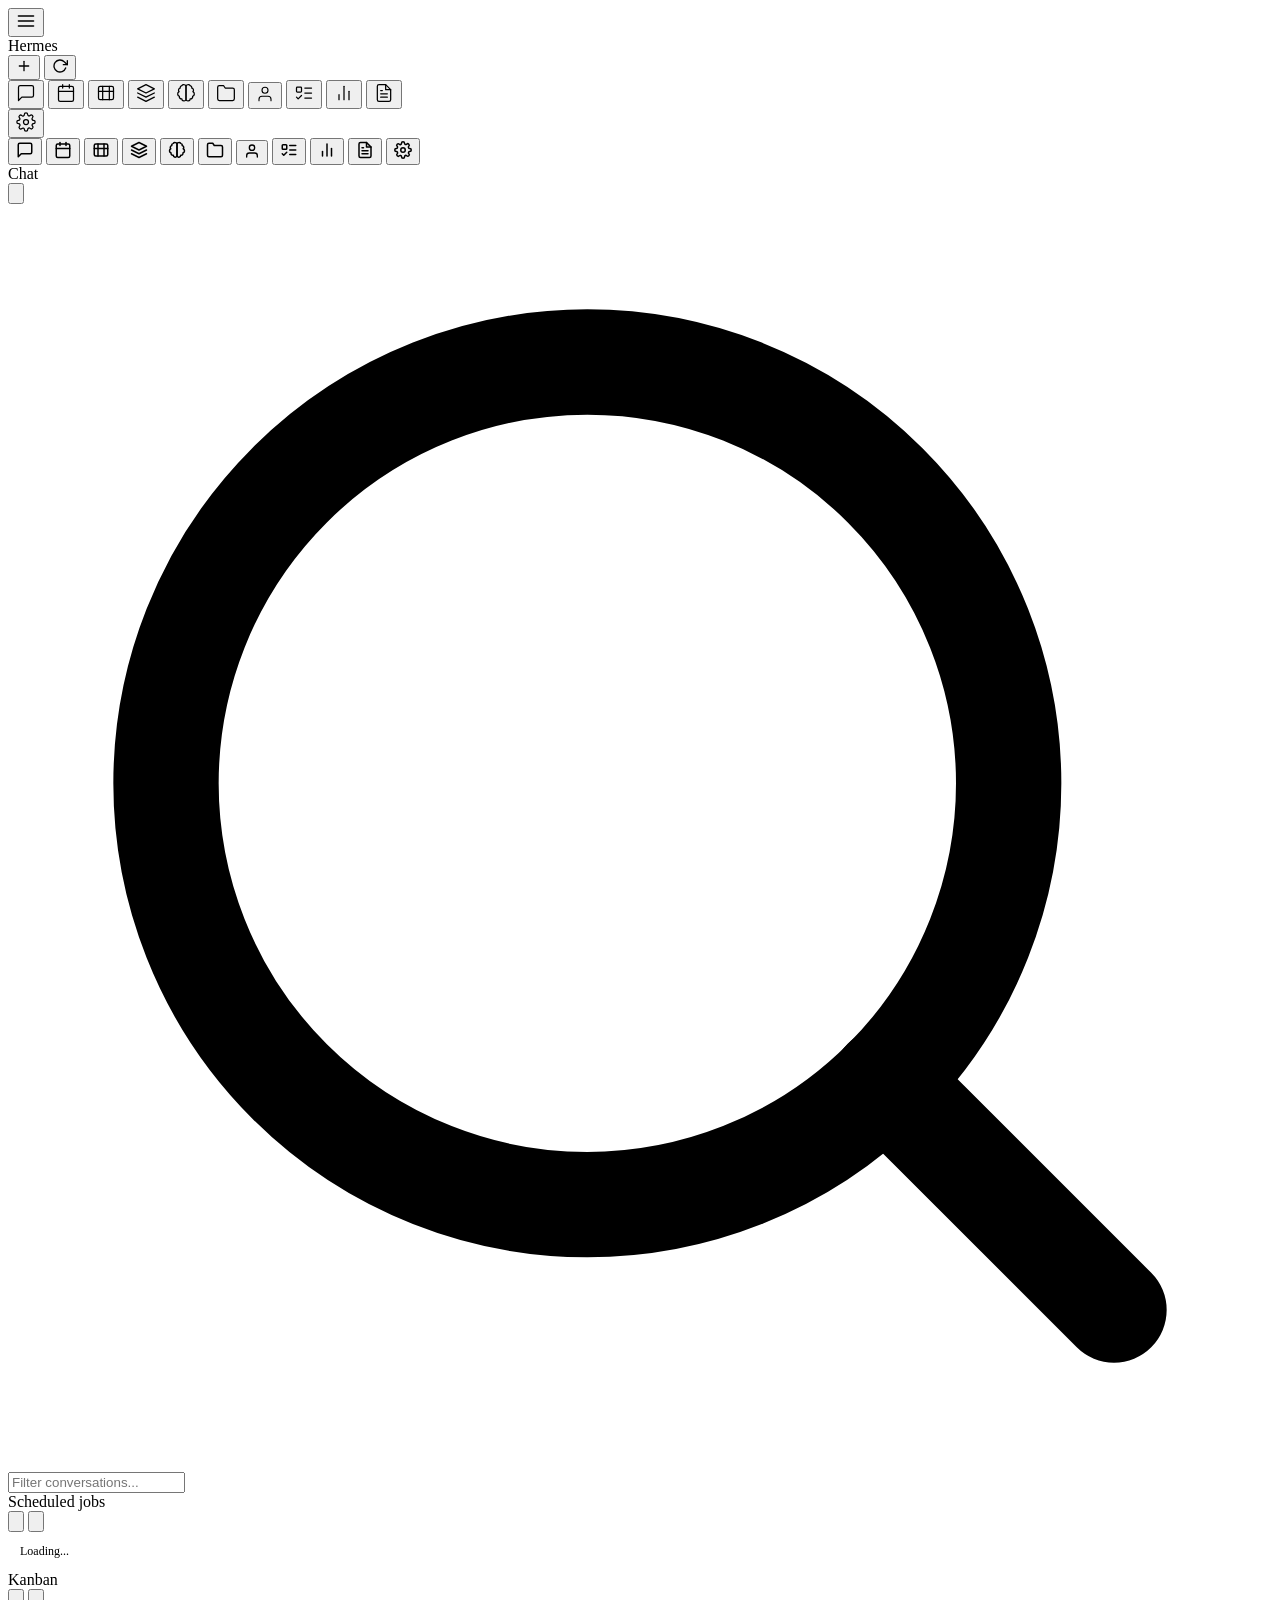
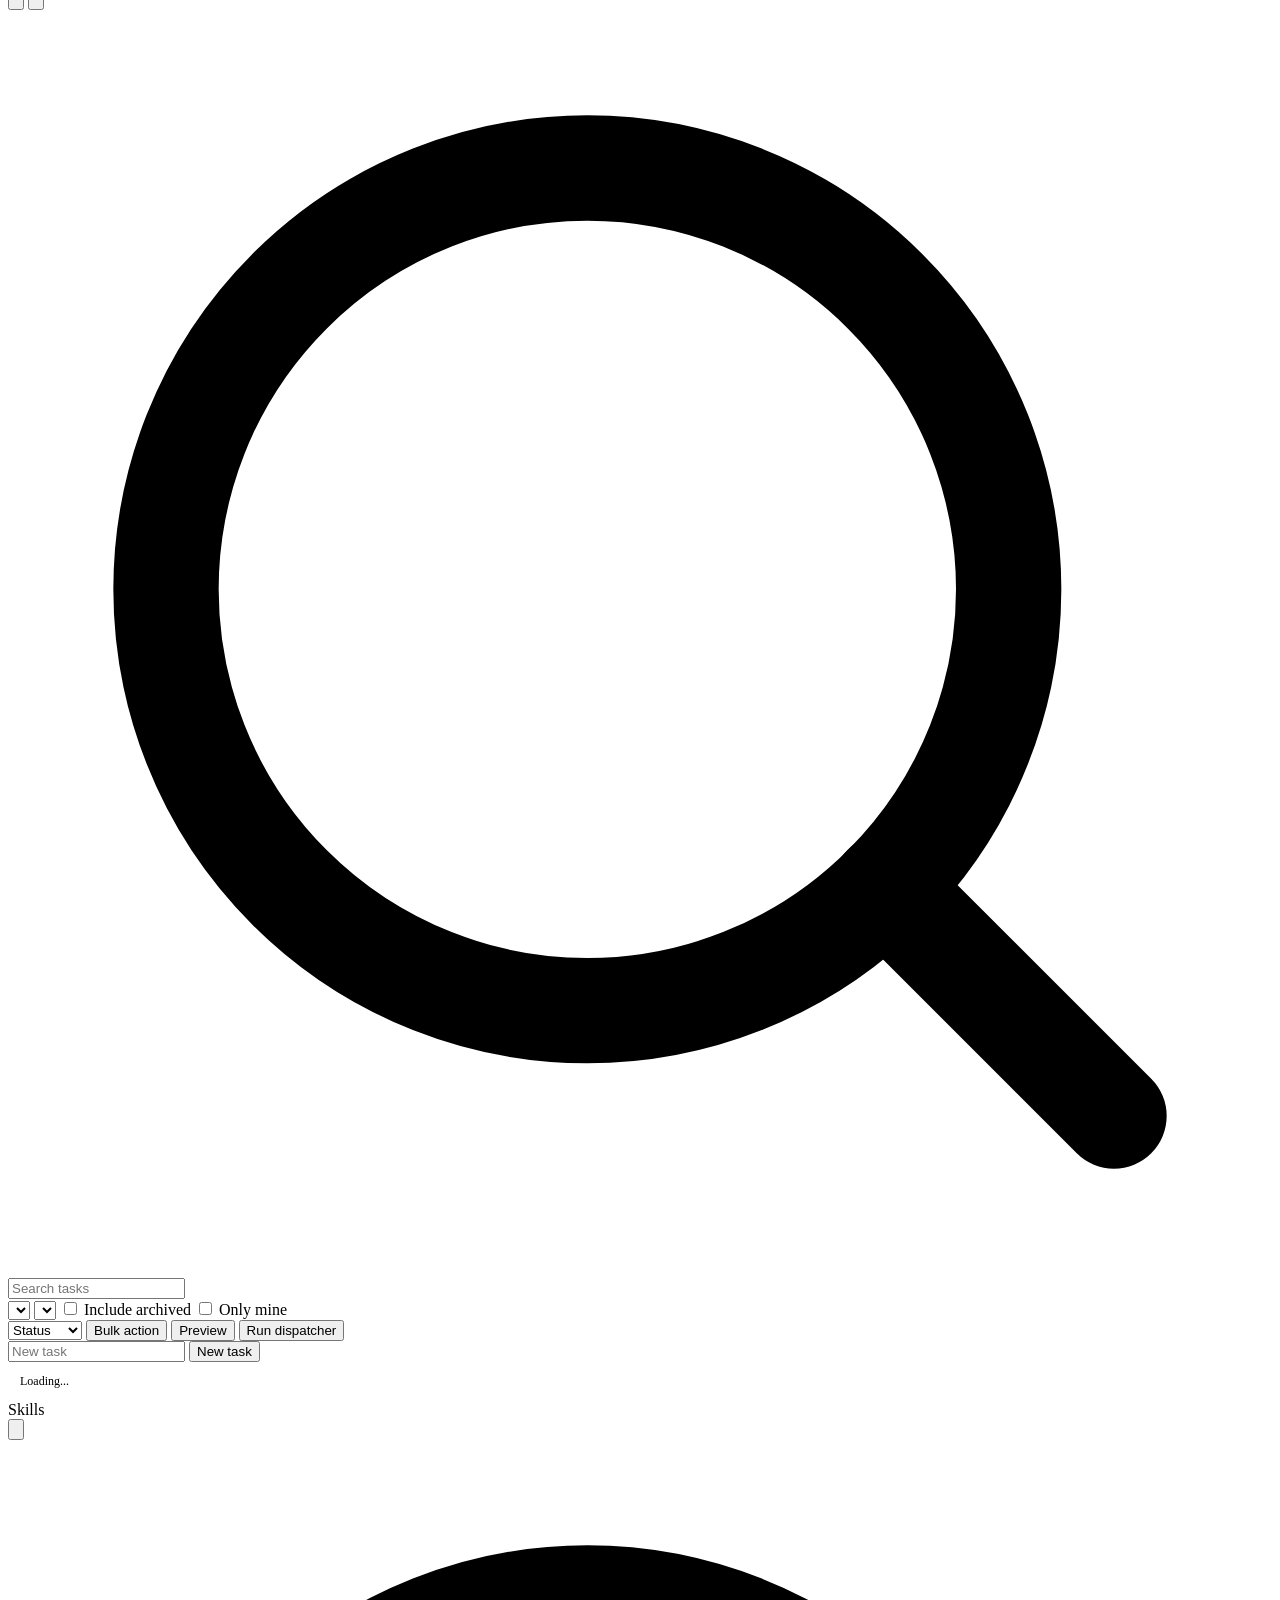
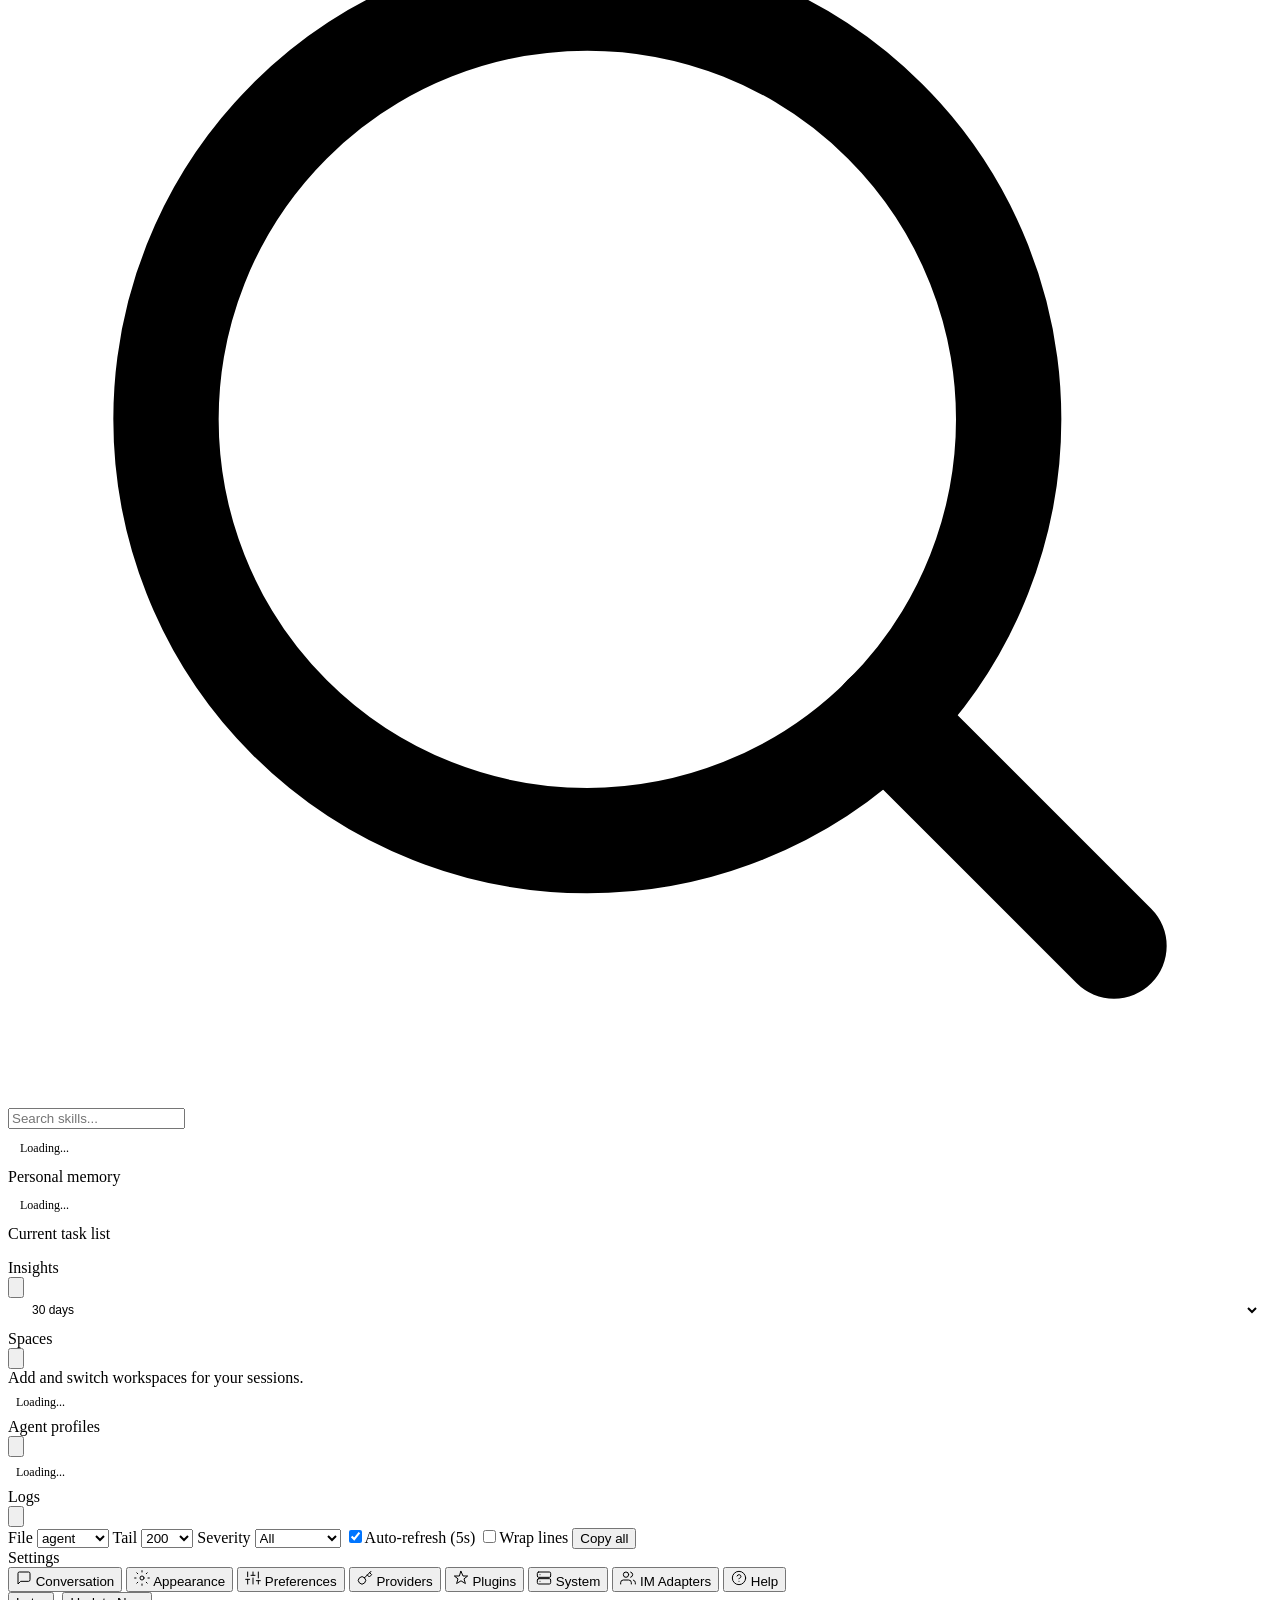
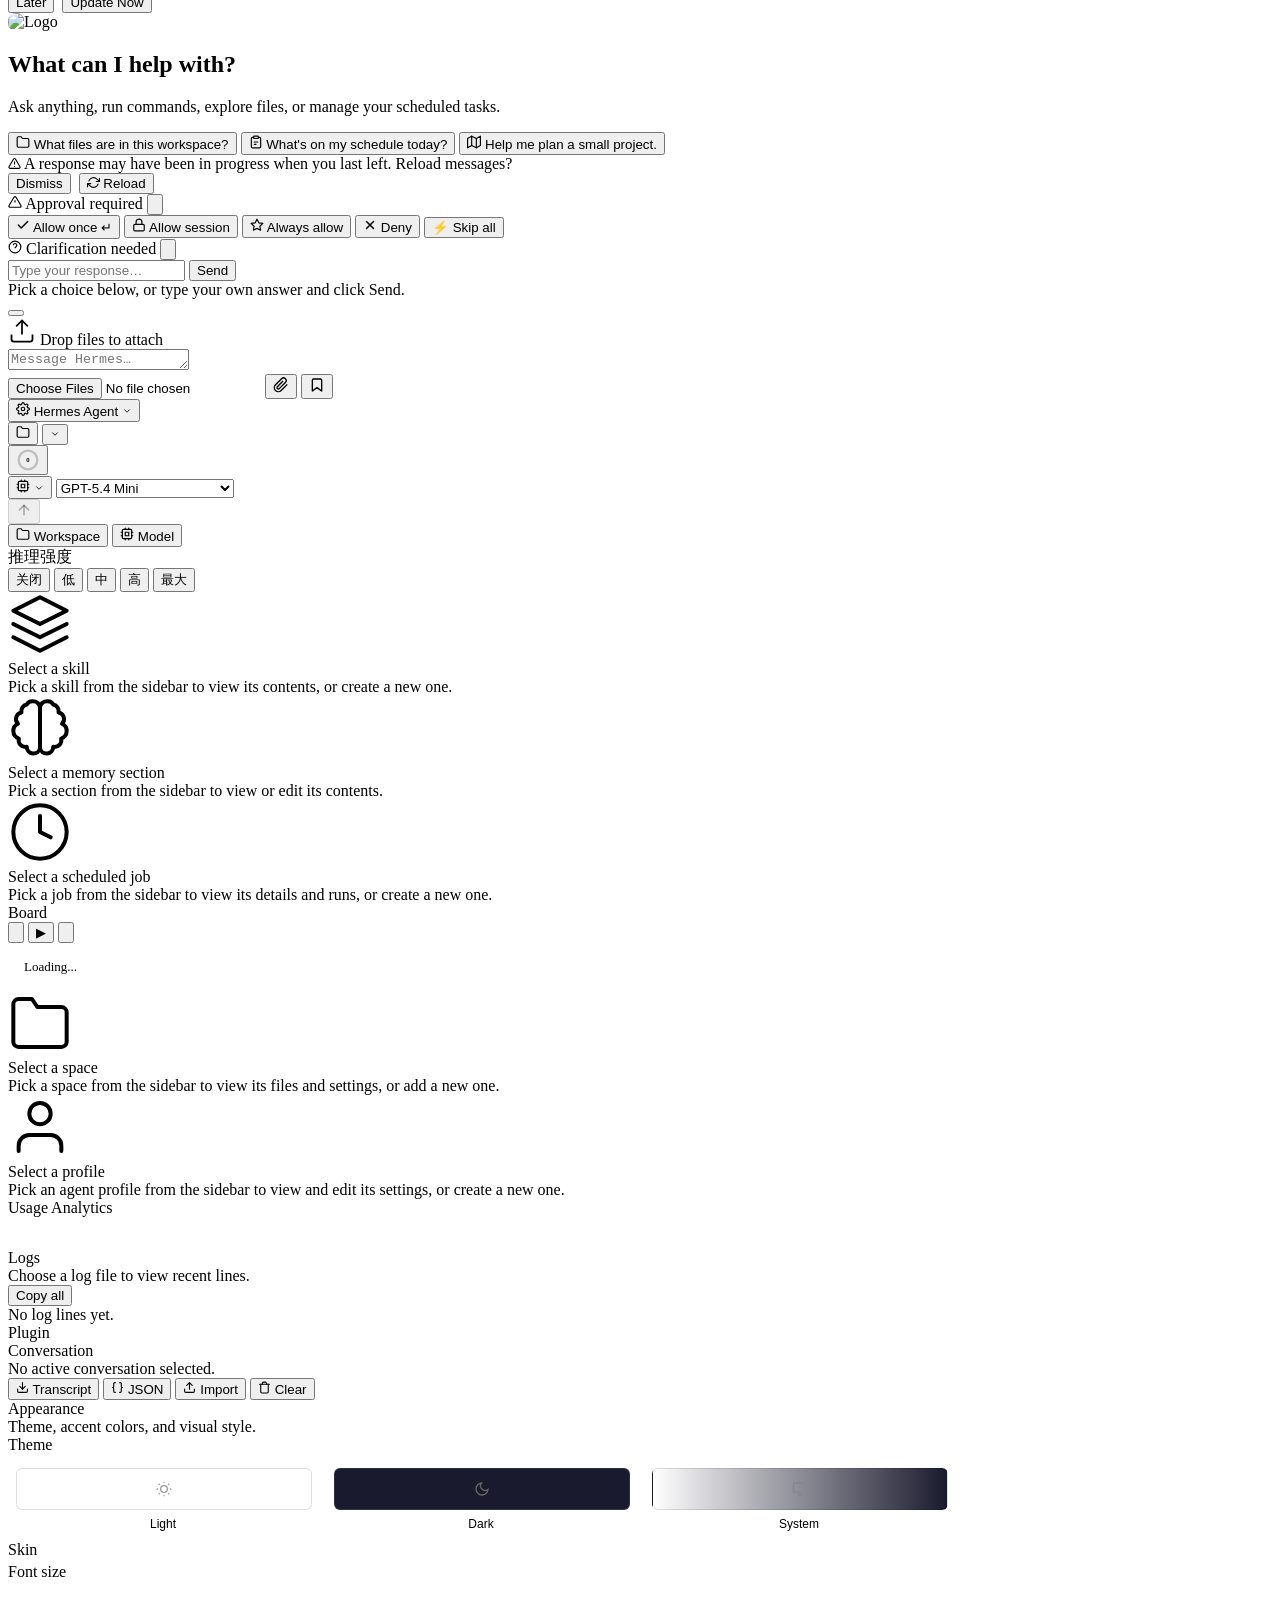
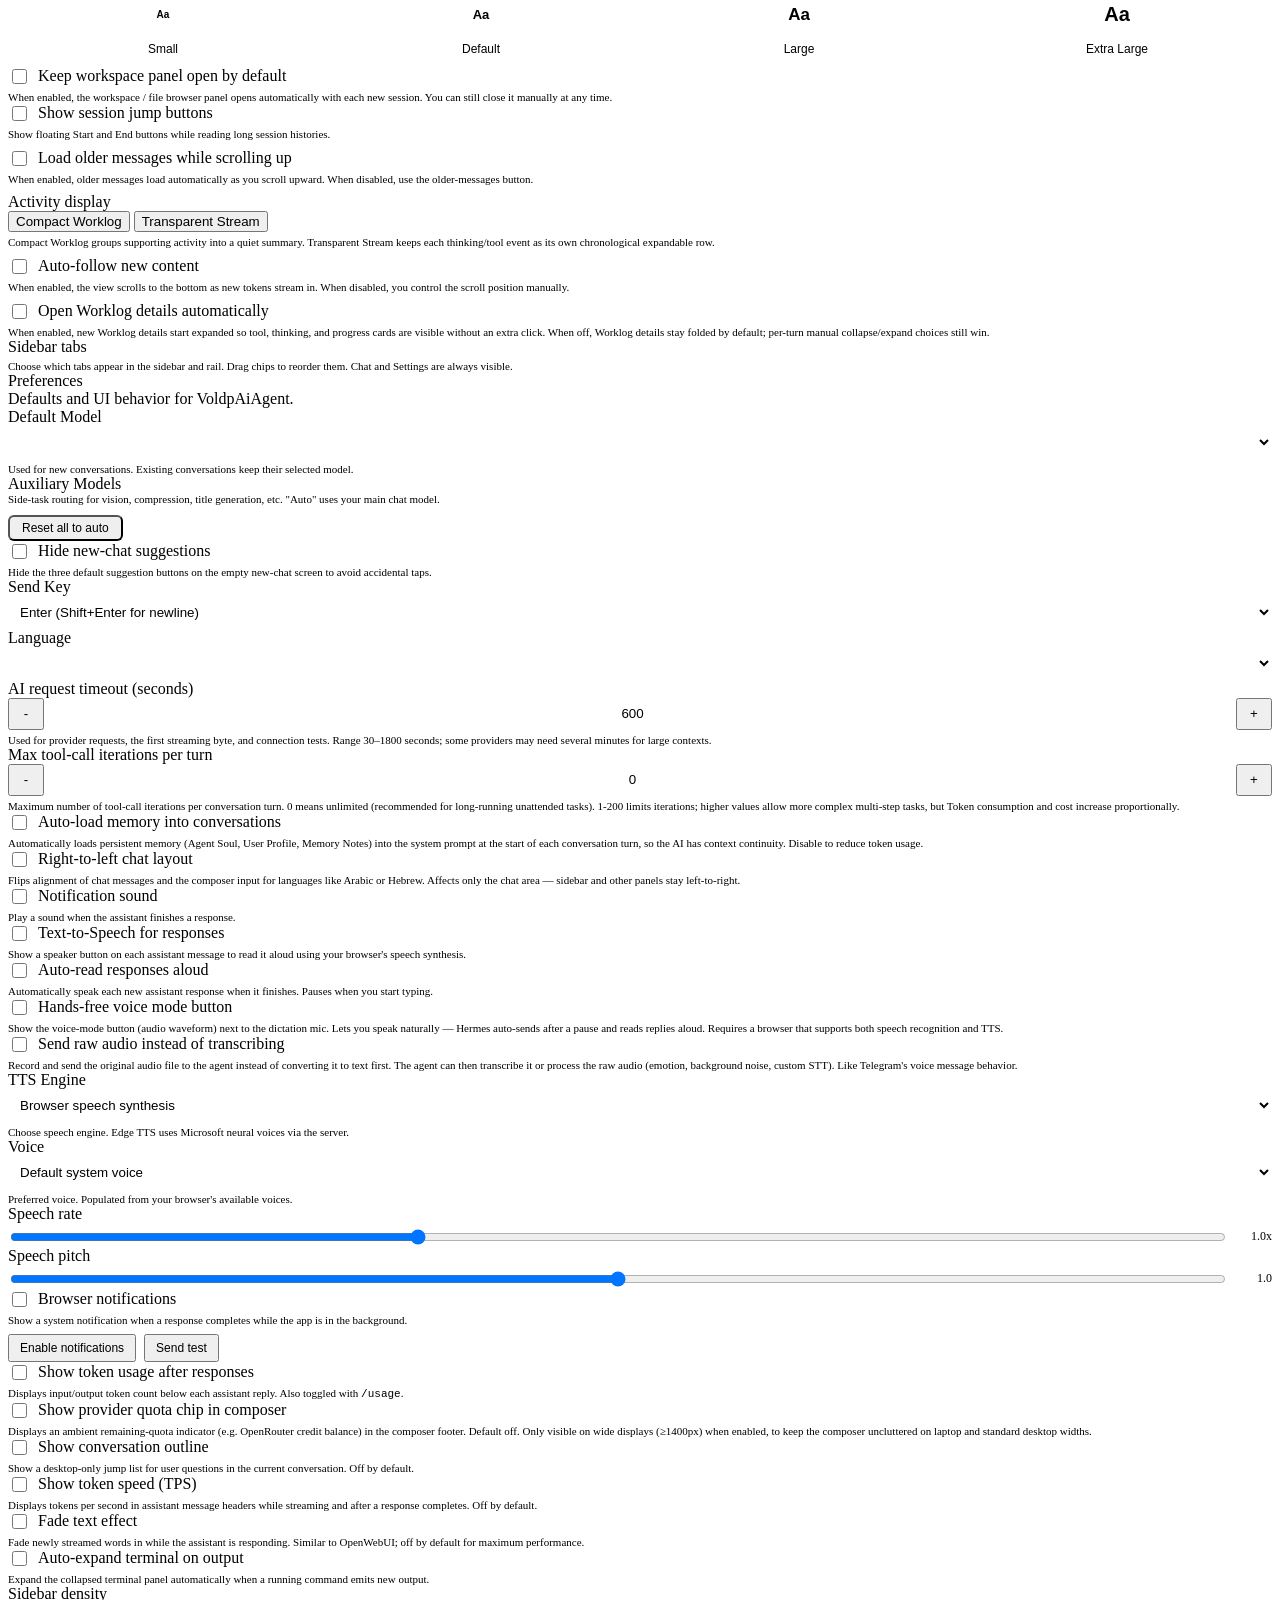
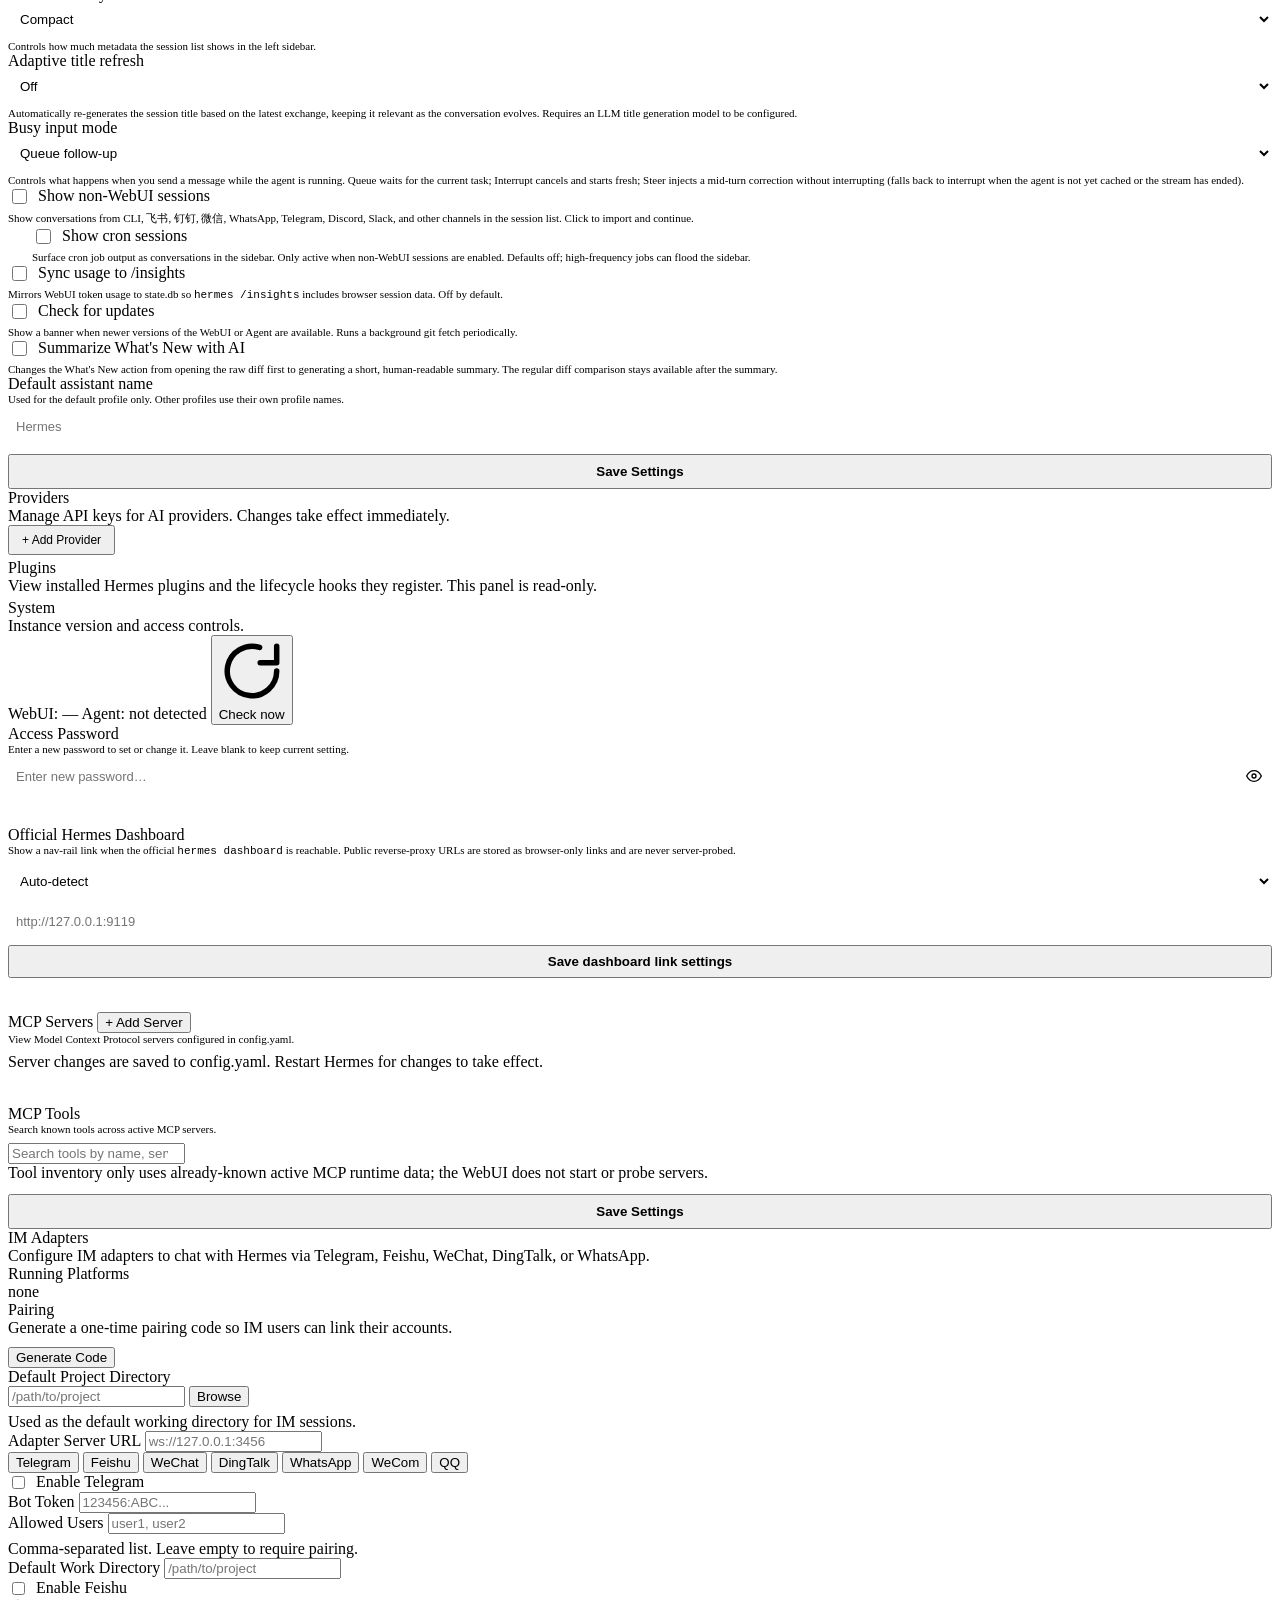
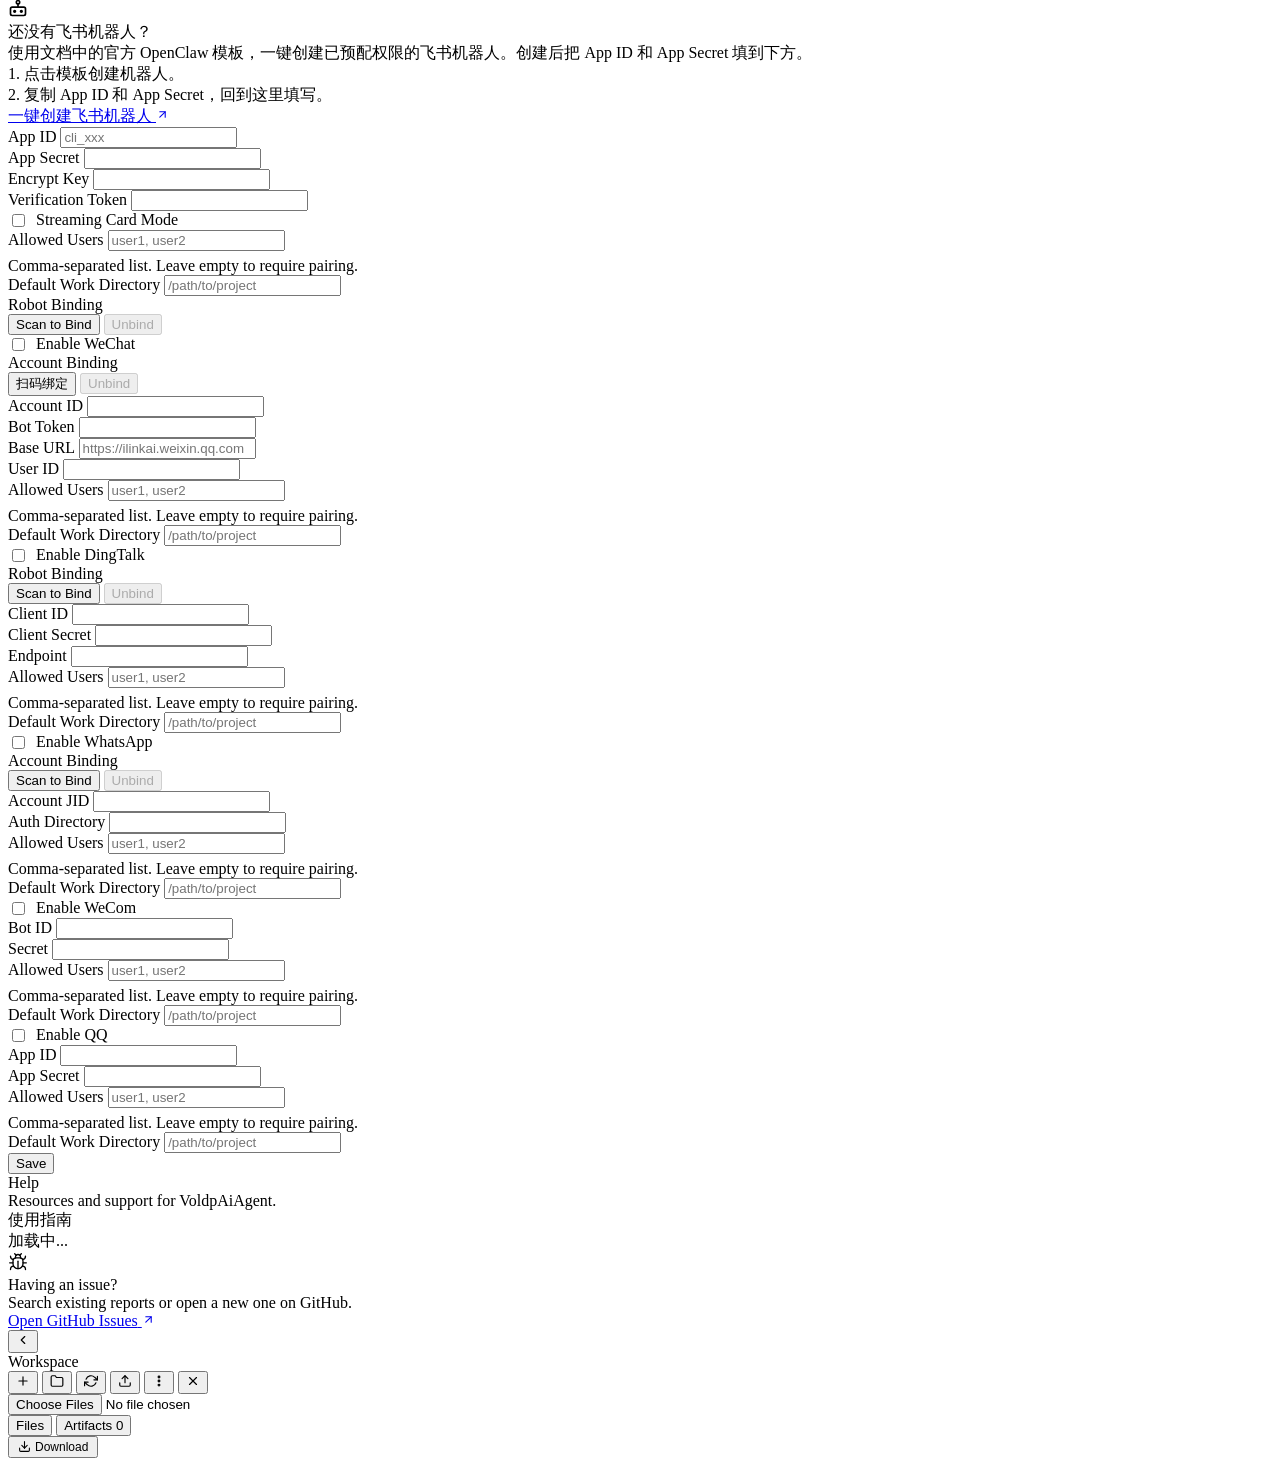
==== commit 73ed7038: "Add files via upload" ====
--- a/VoldpAiAgent/src/static/index.html
+++ b/VoldpAiAgent/src/static/index.html
@@ -1,5 +1,5 @@
 <!doctype html>
-<html lang="en">
+<html lang="zh">
 <head>
 <meta charset="utf-8">
 <meta name="viewport" content="width=device-width, initial-scale=1, maximum-scale=1, user-scalable=no">
@@ -24,15 +24,30 @@
 <meta name="theme-color" content="#141425" media="(prefers-color-scheme: dark)">
 <meta name="theme-color" id="hermes-theme-color" content="#0D0D1A">
 <script>(function(){try{var t=localStorage.getItem('hermes-theme')||'dark';if(t==='system')t=window.matchMedia('(prefers-color-scheme:dark)').matches?'dark':'light';var c=t==='dark'?'#141425':'#FAF7F0';document.querySelectorAll('meta[name="theme-color"]').forEach(function(m){m.setAttribute('content',c);m.removeAttribute('media');});}catch(e){}})()</script>
-<script>(function(){try{document.documentElement.dataset.workspacePanel=localStorage.getItem('hermes-webui-workspace-panel')==='open'?'open':'closed';}catch(e){document.documentElement.dataset.workspacePanel='closed';}})()</script>
-<script>(function(){try{if(localStorage.getItem('hermes-webui-sidebar-collapsed')==='1')document.documentElement.dataset.sidebarCollapsed='1';}catch(e){}})()</script>
-<link rel="preload" href="static/pwa-startup.js?v=__WEBUI_VERSION__" as="script">
-<script src="static/pwa-startup.js?v=__WEBUI_VERSION__"></script>
+<script>(function(){try{document.documentElement.dataset.workspacePanel=localStorage.getItem('voldp-ai-agent-workspace-panel')==='open'?'open':'closed';}catch(e){document.documentElement.dataset.workspacePanel='closed';}})()</script>
+<script>(function(){try{if(localStorage.getItem('voldp-ai-agent-sidebar-collapsed')==='1')document.documentElement.dataset.sidebarCollapsed='1';}catch(e){}})()</script>
+<link rel="preload" href="/static/pwa-startup.js?v=__WEBUI_VERSION__" as="script">
+<script src="/static/pwa-startup.js?v=__WEBUI_VERSION__"></script>
 <script>window.__HERMES_CONFIG__={maxUploadBytes:__MAX_UPLOAD_BYTES__,csrfToken:__CSRF_TOKEN_JSON__};</script>
 <script>(function(){
   var cfg=window.__HERMES_CONFIG__||{},token=cfg.csrfToken||'';
   if(!token||!window.fetch)return;
   var originalFetch=window.fetch.bind(window);
+  // CSRF 豁免列表 — 必须与后端 main.wsv Rg_ZhuCeCSRFZhongJianJian 的 csrfExemptPaths 保持一致
+  var CSRF_EXEMPT_PATHS=['/api/auth/login','/api/auth/status','/api/auth/logout',
+    '/api/auth/passkey/options','/api/auth/passkey/login',
+    '/api/auth/passkey/register/options','/api/auth/passkey/register',
+    '/api/auth/passkey/delete','/api/auth/passkeys',
+    '/api/csp-report','/api/client-events/log',
+    '/api/onboarding/status','/api/onboarding/probe',
+    '/api/onboarding/setup','/api/onboarding/complete',
+    '/api/onboarding/oauth/start','/api/onboarding/oauth/poll',
+    '/api/onboarding/oauth/cancel'];
+  function isCsrfExempt(pathname){
+    if(CSRF_EXEMPT_PATHS.indexOf(pathname)>=0)return true;
+    // 扫码绑定端点(bind.html 无法注入 CSRF token)
+    return /^\/api\/adapters\/[^/]+\/qr\/scan$/.test(pathname);
+  }
   function sameOriginUnsafe(input,init){
     var method=((init&&init.method)||(input&&input.method)||'GET').toUpperCase();
     if(!/^(POST|PUT|PATCH|DELETE)$/.test(method))return false;
@@ -40,7 +55,7 @@
       var raw=(typeof input==='string'||input instanceof URL)?input:(input&&input.url)||'';
       var url=new URL(raw,document.baseURI||location.href);
       if(url.origin!==location.origin)return false;
-      return !/\/api\/(auth\/login|csp-report)$/.test(url.pathname);
+      return !isCsrfExempt(url.pathname);
     }catch(_){return false;}
   }
   window.fetch=function(input,init){
@@ -118,31 +133,11 @@
 </head>
 <body>
 <header class="app-titlebar" role="banner">
-  <div class="app-titlebar-left">
-    <button class="app-titlebar-profile" id="titlebarProfileBtn" type="button" onclick="toggleProfileDropdown(event)" aria-label="Switch profile" style="display:none">
-      <span class="app-titlebar-profile-icon" aria-hidden="true"><svg width="14" height="14" viewBox="0 0 24 24" fill="none" stroke="currentColor" stroke-width="2" stroke-linecap="round" stroke-linejoin="round"><path d="M20 21v-2a4 4 0 0 0-4-4H8a4 4 0 0 0-4 4v2"/><circle cx="12" cy="7" r="4"/></svg></span>
-      <span class="app-titlebar-profile-label" id="titlebarProfileLabel">default</span>
-      <span class="app-titlebar-profile-chevron" aria-hidden="true"><svg width="8" height="8" viewBox="0 0 24 24" fill="none" stroke="currentColor" stroke-width="2" stroke-linecap="round" stroke-linejoin="round"><polyline points="6 9 12 15 18 9"/></svg></span>
-    </button>
-    <button class="app-titlebar-hamburger has-tooltip has-tooltip--bottom" id="btnHamburger" onclick="toggleMobileSidebar()" type="button" data-tooltip="Menu" aria-label="Menu">
-    <svg width="24" height="24" viewBox="0 0 24 24" fill="none" stroke="currentColor" stroke-width="2" stroke-linecap="round" stroke-linejoin="round" aria-hidden="true"><line x1="3" y1="6" x2="21" y2="6"/><line x1="3" y1="12" x2="21" y2="12"/><line x1="3" y1="18" x2="21" y2="18"/></svg>
+  <button class="app-titlebar-hamburger has-tooltip has-tooltip--bottom" id="btnHamburger" onclick="toggleMobileSidebar()" type="button" data-tooltip="Menu" aria-label="Menu">
+    <svg width="20" height="20" viewBox="0 0 24 24" fill="none" stroke="currentColor" stroke-width="2" stroke-linecap="round" stroke-linejoin="round" aria-hidden="true"><line x1="3" y1="6" x2="21" y2="6"/><line x1="3" y1="12" x2="21" y2="12"/><line x1="3" y1="18" x2="21" y2="18"/></svg>
   </button>
-  </div>
   <div class="app-titlebar-inner">
-    <span class="app-titlebar-icon" aria-hidden="true">
-      <svg viewBox="0 0 64 64" width="16" height="16" aria-hidden="true">
-        <defs>
-          <linearGradient id="app-titlebar-gold" x1="0%" y1="0%" x2="0%" y2="100%">
-            <stop offset="0%" style="stop-color:#F5C542"/>
-            <stop offset="100%" style="stop-color:#D4961C"/>
-          </linearGradient>
-        </defs>
-        <rect x="30" y="10" width="4" height="46" rx="2" fill="url(#app-titlebar-gold)"/>
-        <path d="M30 18 C24 14, 14 14, 10 18 C14 16, 22 16, 28 20" fill="#F5C542" opacity="0.9"/>
-        <path d="M34 18 C40 14, 50 14, 54 18 C50 16, 42 16, 36 20" fill="#F5C542" opacity="0.9"/>
-        <circle cx="32" cy="10" r="4" fill="#F5C542"/>
-      </svg>
-    </span>
+    <span class="app-titlebar-icon" aria-hidden="true"></span>
     <span class="app-titlebar-title" id="appTitlebarTitle">Hermes</span>
     <span class="app-titlebar-sub" id="appTitlebarSub" hidden></span>
   </div>
@@ -174,12 +169,10 @@
     <button class="rail-btn nav-tab dashboard-link has-tooltip" id="dashboardRailBtn" data-dashboard-link style="display:none" onclick="openHermesDashboard(event)" data-tooltip="Hermes Dashboard" data-i18n-title="tab_dashboard" aria-label="Hermes Dashboard"><svg width="20" height="20" viewBox="0 0 24 24" fill="none" stroke="currentColor" stroke-width="1.5" stroke-linecap="round" stroke-linejoin="round" aria-hidden="true"><rect x="3" y="3" width="18" height="18" rx="2"/><path d="M3 9h18"/><path d="M9 21V9"/></svg><span class="dashboard-external-badge" aria-hidden="true"></span></button>
     <button class="rail-btn nav-tab has-tooltip" data-panel="logs" onclick="switchPanel('logs',{fromRailClick:true})" data-tooltip="Logs" data-i18n-title="tab_logs" aria-label="Logs"><svg width="20" height="20" viewBox="0 0 24 24" fill="none" stroke="currentColor" stroke-width="1.5" stroke-linecap="round" stroke-linejoin="round" aria-hidden="true"><path d="M14 2H6a2 2 0 0 0-2 2v16a2 2 0 0 0 2 2h12a2 2 0 0 0 2-2V8z"/><path d="M14 2v6h6"/><path d="M8 13h8"/><path d="M8 17h8"/><path d="M8 9h2"/></svg></button>
     <div class="rail-spacer"></div>
-    <button class="rail-btn nav-tab has-tooltip" data-panel="settings" onclick="switchPanel('settings',{fromRailClick:true})" data-tooltip="Settings" data-i18n-title="tab_settings" aria-label="Settings"><svg width="20" height="20" viewBox="0 0 24 24" fill="none" stroke="currentColor" stroke-width="1.5" stroke-linecap="round" stroke-linejoin="round" aria-hidden="true"><circle cx="12" cy="12" r="3"/><path d="M19.4 15a1.65 1.65 0 0 0 .33 1.82l.06.06a2 2 0 0 1-2.83 2.83l-.06-.06a1.65 1.65 0 0 0-1.82-.33 1.65 1.65 0 0 0-1 1.51V21a2 2 0 0 1-4 0v-.09A1.65 1.65 0 0 0 9 19.4a1.65 1.65 0 0 0-1.82.33l-.06.06a2 2 0 0 1-2.83-2.83l.06-.06a1.65 1.65 0 0 0 .33-1.82 1.65 1.65 0 0 0-1.51-1H3a2 2 0 0 1 0-4h.09A1.65 1.65 0 0 0 4.6 9a1.65 1.65 0 0 0-.33-1.82l-.06-.06a2 2 0 0 1 2.83-2.83l.06.06a1.65 1.65 0 0 0 1.82.33H9a1.65 1.65 0 0 0 1-1.51V3a2 2 0 0 1 4 0v.09a1.65 1.65 0 0 0 1 1.51 1.65 1.65 0 0 0 1.82-.33l.06-.06a2 2 0 0 1 2.83 2.83l-.06.06a1.65 1.65 0 0 0-.33 1.82V9a1.65 1.65 0 0 0 1.51 1H21a2 2 0 0 1 0 4h-.09a1.65 1.65 0 0 0-1.51 1z"/></svg><span class="auth-warning-badge" id="authWarningBadgeDesktop" style="display:none;position:absolute;top:4px;right:4px;width:8px;height:8px;border-radius:50%;background:#e05"></span></button>
+    <button class="rail-btn nav-tab has-tooltip" data-panel="settings" onclick="switchPanel('settings',{fromRailClick:true})" data-tooltip="Settings" data-i18n-title="tab_settings" aria-label="Settings"><svg width="20" height="20" viewBox="0 0 24 24" fill="none" stroke="currentColor" stroke-width="1.5" stroke-linecap="round" stroke-linejoin="round" aria-hidden="true"><circle cx="12" cy="12" r="3"/><path d="M19.4 15a1.65 1.65 0 0 0 .33 1.82l.06.06a2 2 0 0 1-2.83 2.83l-.06-.06a1.65 1.65 0 0 0-1.82-.33 1.65 1.65 0 0 0-1 1.51V21a2 2 0 0 1-4 0v-.09A1.65 1.65 0 0 0 9 19.4a1.65 1.65 0 0 0-1.82.33l-.06.06a2 2 0 0 1-2.83-2.83l.06-.06a1.65 1.65 0 0 0 .33-1.82 1.65 1.65 0 0 0-1.51-1H3a2 2 0 0 1 0-4h.09A1.65 1.65 0 0 0 4.6 9a1.65 1.65 0 0 0-.33-1.82l-.06-.06a2 2 0 0 1 2.83-2.83l.06.06a1.65 1.65 0 0 0 1.82.33H9a1.65 1.65 0 0 0 1-1.51V3a2 2 0 0 1 4 0v.09a1.65 1.65 0 0 0 1 1.51 1.65 1.65 0 0 0 1.82-.33l.06-.06a2 2 0 0 1 2.83 2.83l-.06.06a1.65 1.65 0 0 0-.33 1.82V9a1.65 1.65 0 0 0 1.51 1H21a2 2 0 0 1 0 4h-.09a1.65 1.65 0 0 0-1.51 1z"/></svg></button>
   </nav>
   <aside class="sidebar">
-    <button class="panel-head-btn mobile-sidebar-close has-tooltip has-tooltip--bottom-right" type="button" onclick="closeMobileSidebar()" data-tooltip="Close menu" data-i18n-title="close_menu" aria-label="Close menu" data-i18n-aria-label="close_menu">
-      <svg viewBox="0 0 24 24" fill="none" stroke="currentColor" stroke-width="2.2" stroke-linecap="round" stroke-linejoin="round" aria-hidden="true"><line x1="18" y1="6" x2="6" y2="18"/><line x1="6" y1="6" x2="18" y2="18"/></svg>
-    </button>
+
     <div class="sidebar-nav">
       <button class="nav-tab active has-tooltip has-tooltip--bottom" data-panel="chat" data-label="Chat" onclick="switchPanel('chat',{fromRailClick:true})" data-tooltip="Chat" data-i18n-title="tab_chat"><svg width="18" height="18" viewBox="0 0 24 24" fill="none" stroke="currentColor" stroke-width="2" stroke-linecap="round" stroke-linejoin="round" aria-hidden="true"><path d="M21 15a2 2 0 0 1-2 2H7l-4 4V5a2 2 0 0 1 2-2h14a2 2 0 0 1 2 2z"/></svg></button>
       <button class="nav-tab has-tooltip has-tooltip--bottom" data-panel="tasks" data-label="Tasks" onclick="switchPanel('tasks',{fromRailClick:true})" data-tooltip="Tasks" data-i18n-title="tab_tasks"><svg width="18" height="18" viewBox="0 0 24 24" fill="none" stroke="currentColor" stroke-width="2" stroke-linecap="round" stroke-linejoin="round" aria-hidden="true"><rect x="3" y="4" width="18" height="18" rx="2"/><line x1="16" y1="2" x2="16" y2="6"/><line x1="8" y1="2" x2="8" y2="6"/><line x1="3" y1="10" x2="21" y2="10"/></svg></button>
@@ -193,13 +186,13 @@
       <button class="nav-tab dashboard-link has-tooltip has-tooltip--bottom" id="dashboardMobileBtn" data-dashboard-link data-label="Dashboard" style="display:none" onclick="openHermesDashboard(event)" data-tooltip="Hermes Dashboard" data-i18n-title="tab_dashboard"><svg width="18" height="18" viewBox="0 0 24 24" fill="none" stroke="currentColor" stroke-width="2" stroke-linecap="round" stroke-linejoin="round" aria-hidden="true"><rect x="3" y="3" width="18" height="18" rx="2"/><path d="M3 9h18"/><path d="M9 21V9"/></svg><span class="dashboard-external-badge" aria-hidden="true"></span></button>
       <button class="nav-tab has-tooltip has-tooltip--bottom" data-panel="logs" data-label="Logs" onclick="switchPanel('logs',{fromRailClick:true})" data-tooltip="Logs" data-i18n-title="tab_logs"><svg width="18" height="18" viewBox="0 0 24 24" fill="none" stroke="currentColor" stroke-width="2" stroke-linecap="round" stroke-linejoin="round" aria-hidden="true"><path d="M14 2H6a2 2 0 0 0-2 2v16a2 2 0 0 0 2 2h12a2 2 0 0 0 2-2V8z"/><path d="M14 2v6h6"/><path d="M8 13h8"/><path d="M8 17h8"/><path d="M8 9h2"/></svg></button>
       <!-- Settings button mirrored here for mobile (rail is desktop-only via @media >=768px). Keep in sync with rail entry. -->
-      <button class="nav-tab has-tooltip has-tooltip--bottom" data-panel="settings" onclick="switchPanel('settings',{fromRailClick:true})" data-tooltip="Settings" data-i18n-title="tab_settings" style="position:relative"><svg width="18" height="18" viewBox="0 0 24 24" fill="none" stroke="currentColor" stroke-width="2" stroke-linecap="round" stroke-linejoin="round" aria-hidden="true"><circle cx="12" cy="12" r="3"/><path d="M19.4 15a1.65 1.65 0 0 0 .33 1.82l.06.06a2 2 0 0 1-2.83 2.83l-.06-.06a1.65 1.65 0 0 0-1.82-.33 1.65 1.65 0 0 0-1 1.51V21a2 2 0 0 1-4 0v-.09A1.65 1.65 0 0 0 9 19.4a1.65 1.65 0 0 0-1.82.33l-.06.06a2 2 0 0 1-2.83-2.83l.06-.06a1.65 1.65 0 0 0 .33-1.82 1.65 1.65 0 0 0-1.51-1H3a2 2 0 0 1 0-4h.09A1.65 1.65 0 0 0 4.6 9a1.65 1.65 0 0 0-.33-1.82l-.06-.06a2 2 0 0 1 2.83-2.83l.06.06a1.65 1.65 0 0 0 1.82.33H9a1.65 1.65 0 0 0 1-1.51V3a2 2 0 0 1 4 0v.09a1.65 1.65 0 0 0 1 1.51 1.65 1.65 0 0 0 1.82-.33l.06-.06a2 2 0 0 1 2.83 2.83l-.06.06a1.65 1.65 0 0 0-.33 1.82V9a1.65 1.65 0 0 0 1.51 1H21a2 2 0 0 1 0 4h-.09a1.65 1.65 0 0 0-1.51 1z"/></svg><span class="auth-warning-badge" id="authWarningBadgeMobile" style="display:none;position:absolute;top:4px;right:4px;width:8px;height:8px;border-radius:50%;background:#e05"></span></button>
+      <button class="nav-tab has-tooltip has-tooltip--bottom" data-panel="settings" onclick="switchPanel('settings',{fromRailClick:true})" data-tooltip="Settings" data-i18n-title="tab_settings"><svg width="18" height="18" viewBox="0 0 24 24" fill="none" stroke="currentColor" stroke-width="2" stroke-linecap="round" stroke-linejoin="round" aria-hidden="true"><circle cx="12" cy="12" r="3"/><path d="M19.4 15a1.65 1.65 0 0 0 .33 1.82l.06.06a2 2 0 0 1-2.83 2.83l-.06-.06a1.65 1.65 0 0 0-1.82-.33 1.65 1.65 0 0 0-1 1.51V21a2 2 0 0 1-4 0v-.09A1.65 1.65 0 0 0 9 19.4a1.65 1.65 0 0 0-1.82.33l-.06.06a2 2 0 0 1-2.83-2.83l.06-.06a1.65 1.65 0 0 0 .33-1.82 1.65 1.65 0 0 0-1.51-1H3a2 2 0 0 1 0-4h.09A1.65 1.65 0 0 0 4.6 9a1.65 1.65 0 0 0-.33-1.82l-.06-.06a2 2 0 0 1 2.83-2.83l.06.06a1.65 1.65 0 0 0 1.82.33H9a1.65 1.65 0 0 0 1-1.51V3a2 2 0 0 1 4 0v.09a1.65 1.65 0 0 0 1 1.51 1.65 1.65 0 0 0 1.82-.33l.06-.06a2 2 0 0 1 2.83 2.83l-.06.06a1.65 1.65 0 0 0-.33 1.82V9a1.65 1.65 0 0 0 1.51 1H21a2 2 0 0 1 0 4h-.09a1.65 1.65 0 0 0-1.51 1z"/></svg></button>
     </div>
     <!-- Flash-prevention: apply hidden tab visibility from localStorage synchronously
          before any paint. Mirrors the theme/skin/font-size inline scripts in <head>.
          The boot.js _restoreTabVisibility IIFE is a secondary fallback that also
          handles the active-tab switch. -->
-    <script>(function(){try{var fixed=new Set(['chat','settings']);var clean=function(v){var o=[];if(!Array.isArray(v))return o;v.forEach(function(id){if(typeof id!=='string')return;id=id.trim();if(!id||fixed.has(id)||o.indexOf(id)!==-1)return;o.push(id);});return o;};var reorder=function(order){order=clean(order);if(!order.length)return;['.rail','.sidebar-nav'].forEach(function(sel){var c=document.querySelector(sel);if(!c)return;var available=[];c.querySelectorAll('.nav-tab[data-panel]').forEach(function(el){var id=el.dataset.panel;if(!id||fixed.has(id)||el.classList.contains('dashboard-link')||el.hasAttribute('data-dashboard-link'))return;if(available.indexOf(id)===-1)available.push(id);});var final=[];order.forEach(function(id){if(available.indexOf(id)!==-1&&final.indexOf(id)===-1)final.push(id);});available.forEach(function(id){if(final.indexOf(id)===-1)final.push(id);});var anchor=Array.prototype.find.call(c.children,function(el){if(el.classList&&el.classList.contains('rail-spacer'))return true;if(el.classList&&el.classList.contains('dashboard-link'))return true;if(el.hasAttribute&&el.hasAttribute('data-dashboard-link'))return true;return el.dataset&&el.dataset.panel==='settings';});final.forEach(function(id){var el=c.querySelector('.nav-tab[data-panel="'+id+'"]');if(el)c.insertBefore(el,anchor||null);});});};var o=localStorage.getItem('hermes-webui-tab-order');if(o)reorder(JSON.parse(o));var h=localStorage.getItem('hermes-webui-hidden-tabs');if(!h)return;var p=clean(JSON.parse(h));p.forEach(function(id){document.querySelectorAll('[data-panel="'+id+'"]').forEach(function(el){el.classList.add('nav-tab-hidden');});});try{var ac=document.querySelector('.rail .rail-btn.nav-tab.active[data-panel]')||document.querySelector('.sidebar-nav .nav-tab.active[data-panel]');if(ac&&ac.classList.contains('nav-tab-hidden')){ac.classList.remove('active');var c=document.querySelector('.rail .rail-btn.nav-tab[data-panel="chat"]')||document.querySelector('.sidebar-nav .nav-tab[data-panel="chat"]');if(c)c.classList.add('active');}}catch(_){}}catch(e){}})();</script>
+    <script>(function(){try{var fixed=new Set(['chat','settings']);var clean=function(v){var o=[];if(!Array.isArray(v))return o;v.forEach(function(id){if(typeof id!=='string')return;id=id.trim();if(!id||fixed.has(id)||o.indexOf(id)!==-1)return;o.push(id);});return o;};var reorder=function(order){order=clean(order);if(!order.length)return;['.rail','.sidebar-nav'].forEach(function(sel){var c=document.querySelector(sel);if(!c)return;var available=[];c.querySelectorAll('.nav-tab[data-panel]').forEach(function(el){var id=el.dataset.panel;if(!id||fixed.has(id)||el.classList.contains('dashboard-link')||el.hasAttribute('data-dashboard-link'))return;if(available.indexOf(id)===-1)available.push(id);});var final=[];order.forEach(function(id){if(available.indexOf(id)!==-1&&final.indexOf(id)===-1)final.push(id);});available.forEach(function(id){if(final.indexOf(id)===-1)final.push(id);});var anchor=Array.prototype.find.call(c.children,function(el){if(el.classList&&el.classList.contains('rail-spacer'))return true;if(el.classList&&el.classList.contains('dashboard-link'))return true;if(el.hasAttribute&&el.hasAttribute('data-dashboard-link'))return true;return el.dataset&&el.dataset.panel==='settings';});final.forEach(function(id){var el=c.querySelector('.nav-tab[data-panel="'+id+'"]');if(el)c.insertBefore(el,anchor||null);});});};var o=localStorage.getItem('voldp-ai-agent-tab-order');if(o)reorder(JSON.parse(o));var h=localStorage.getItem('voldp-ai-agent-hidden-tabs');if(!h)return;var p=clean(JSON.parse(h));p.forEach(function(id){document.querySelectorAll('[data-panel="'+id+'"]').forEach(function(el){el.classList.add('nav-tab-hidden');});});try{var ac=document.querySelector('.rail .rail-btn.nav-tab.active[data-panel]')||document.querySelector('.sidebar-nav .nav-tab.active[data-panel]');if(ac&&ac.classList.contains('nav-tab-hidden')){ac.classList.remove('active');var c=document.querySelector('.rail .rail-btn.nav-tab[data-panel="chat"]')||document.querySelector('.sidebar-nav .nav-tab[data-panel="chat"]');if(c)c.classList.add('active');}}catch(_){}}catch(e){}})();</script>
     <!-- Chat panel -->
     <div class="panel-view active" id="panelChat">
       <div class="panel-head">
@@ -242,7 +235,7 @@
         <label class="kanban-check"><input id="kanbanOnlyMine" type="checkbox" onchange="loadKanban(true)"> <span data-i18n="kanban_only_mine">Only mine</span></label>
         <div id="kanbanStats" class="kanban-stats" aria-live="polite"></div>
         <div id="kanbanBulkBar" class="kanban-bulk-bar">
-          <select id="kanbanBulkStatus" aria-label="Bulk status"><option value="">Status</option><option value="ready">Ready</option><option value="blocked">Blocked</option><option value="done">Done</option><option value="archived">Archived</option></select>
+          <select id="kanbanBulkStatus" aria-label="Bulk status" data-i18n-aria-label="kanban_status"><option value="" data-i18n="kanban_status">Status</option><option value="ready" data-i18n="kanban_status_ready">Ready</option><option value="blocked" data-i18n="kanban_status_blocked">Blocked</option><option value="done" data-i18n="kanban_status_done">Done</option><option value="archived" data-i18n="kanban_status_archived">Archived</option></select>
           <button class="btn secondary" onclick="bulkUpdateKanban()" data-i18n="kanban_bulk_action">Bulk action</button>
           <button class="btn secondary kanban-nudge-dispatch-btn" onclick="nudgeKanbanDispatcher()" data-i18n="kanban_nudge_dispatcher" title="Dry-run: shows what would be claimed without spawning workers">Preview</button>
           <button class="btn primary kanban-run-dispatch-btn" onclick="runKanbanDispatcher()" data-i18n="kanban_run_dispatcher" title="Claims Ready tasks and spawns worker subprocesses">Run dispatcher</button>
@@ -330,8 +323,11 @@
         <label class="logs-control-label" for="logsFile" data-i18n="logs_file">File</label>
         <select id="logsFile" onchange="loadLogs(true)">
           <option value="agent">agent</option>
+          <option value="system">system</option>
+          <option value="gateway">gateway</option>
           <option value="errors">errors</option>
-          <option value="gateway">gateway</option>
+          <option value="dev">dev</option>
+          <option value="app">app</option>
         </select>
         <label class="logs-control-label" for="logsTail" data-i18n="logs_tail">Tail</label>
         <select id="logsTail" onchange="loadLogs(true)">
@@ -357,43 +353,37 @@
         <span data-i18n="tab_settings">Settings</span>
       </div>
       <div class="side-menu" id="settingsMenu">
-        <div class="settings-search sidebar-search">
-          <svg class="sidebar-search-icon" viewBox="0 0 24 24" fill="none" stroke="currentColor"
-            stroke-width="2" stroke-linecap="round" stroke-linejoin="round" aria-hidden="true">
-            <circle cx="11" cy="11" r="8"/>
-            <path d="M21 21l-4.35-4.35"/>
-          </svg>
-          <input id="settingsSearch" data-i18n-placeholder="settings_search_placeholder"
-            placeholder="Search settings…" oninput="filterSettings(this.value)" autocomplete="off">
-          <div id="settingsSearchResults" class="settings-search-results" style="display:none"></div>
-        </div>
-        <button type="button" class="side-menu-item active" data-settings-section="conversation" onclick="switchSettingsSection('conversation',{fromSidebarItem:true})">
+        <button type="button" class="side-menu-item active" data-settings-section="conversation" onclick="switchSettingsSection('conversation')">
           <svg width="16" height="16" viewBox="0 0 24 24" fill="none" stroke="currentColor" stroke-width="1.5" stroke-linecap="round" stroke-linejoin="round" aria-hidden="true"><path d="M21 15a2 2 0 0 1-2 2H7l-4 4V5a2 2 0 0 1 2-2h14a2 2 0 0 1 2 2z"/></svg>
           <span data-i18n="settings_tab_conversation">Conversation</span>
         </button>
-        <button type="button" class="side-menu-item" data-settings-section="appearance" onclick="switchSettingsSection('appearance',{fromSidebarItem:true})">
+        <button type="button" class="side-menu-item" data-settings-section="appearance" onclick="switchSettingsSection('appearance')">
           <svg width="16" height="16" viewBox="0 0 24 24" fill="none" stroke="currentColor" stroke-width="1.5" stroke-linecap="round" stroke-linejoin="round" aria-hidden="true"><circle cx="12" cy="12" r="3"/><path d="M12 1v2M12 21v2M4.22 4.22l1.42 1.42M18.36 18.36l1.42 1.42M1 12h2M21 12h2M4.22 19.78l1.42-1.42M18.36 5.64l1.42-1.42"/></svg>
           <span data-i18n="settings_tab_appearance">Appearance</span>
         </button>
-        <button type="button" class="side-menu-item" data-settings-section="preferences" onclick="switchSettingsSection('preferences',{fromSidebarItem:true})">
+        <button type="button" class="side-menu-item" data-settings-section="preferences" onclick="switchSettingsSection('preferences')">
           <svg width="16" height="16" viewBox="0 0 24 24" fill="none" stroke="currentColor" stroke-width="1.5" stroke-linecap="round" stroke-linejoin="round" aria-hidden="true"><line x1="4" y1="21" x2="4" y2="14"/><line x1="4" y1="10" x2="4" y2="3"/><line x1="12" y1="21" x2="12" y2="12"/><line x1="12" y1="8" x2="12" y2="3"/><line x1="20" y1="21" x2="20" y2="16"/><line x1="20" y1="12" x2="20" y2="3"/><line x1="1" y1="14" x2="7" y2="14"/><line x1="9" y1="8" x2="15" y2="8"/><line x1="17" y1="16" x2="23" y2="16"/></svg>
           <span data-i18n="settings_tab_preferences">Preferences</span>
         </button>
-        <button type="button" class="side-menu-item" data-settings-section="providers" onclick="switchSettingsSection('providers',{fromSidebarItem:true})">
+        <button type="button" class="side-menu-item" data-settings-section="providers" onclick="switchSettingsSection('providers')">
           <svg width="16" height="16" viewBox="0 0 24 24" fill="none" stroke="currentColor" stroke-width="1.5" stroke-linecap="round" stroke-linejoin="round" aria-hidden="true"><path d="M21 2l-2 2m-7.61 7.61a5.5 5.5 0 1 1-7.778 7.778 5.5 5.5 0 0 1 7.777-7.777zm0 0L15.5 7.5m0 0l3 3L22 7l-3-3m-3.5 3.5L19 4"/></svg>
           <span data-i18n="providers_tab_title">Providers</span>
         </button>
-        <button type="button" class="side-menu-item" data-settings-section="plugins" onclick="switchSettingsSection('plugins',{fromSidebarItem:true})">
+        <button type="button" class="side-menu-item" data-settings-section="plugins" onclick="switchSettingsSection('plugins')">
           <svg width="16" height="16" viewBox="0 0 24 24" fill="none" stroke="currentColor" stroke-width="1.5" stroke-linecap="round" stroke-linejoin="round" aria-hidden="true"><path d="M12 2l3 7h7l-5.5 4.3 2.1 7L12 16.2 5.4 20.3l2.1-7L2 9h7z"/></svg>
           <span data-i18n="settings_tab_plugins">Plugins</span>
         </button>
-        <button type="button" class="side-menu-item" data-settings-section="extensions" onclick="switchSettingsSection('extensions',{fromSidebarItem:true})">
-          <svg width="16" height="16" viewBox="0 0 24 24" fill="none" stroke="currentColor" stroke-width="1.5" stroke-linecap="round" stroke-linejoin="round" aria-hidden="true"><path d="M9 2v6"/><path d="M15 2v6"/><path d="M7 8h10v4a5 5 0 0 1-10 0V8z"/><path d="M12 17v5"/></svg>
-          <span data-i18n="settings_tab_extensions">Extensions</span>
-        </button>
-        <button type="button" class="side-menu-item" data-settings-section="system" onclick="switchSettingsSection('system',{fromSidebarItem:true})">
+        <button type="button" class="side-menu-item" data-settings-section="system" onclick="switchSettingsSection('system')">
           <svg width="16" height="16" viewBox="0 0 24 24" fill="none" stroke="currentColor" stroke-width="1.5" stroke-linecap="round" stroke-linejoin="round" aria-hidden="true"><rect x="2" y="3" width="20" height="8" rx="2"/><rect x="2" y="13" width="20" height="8" rx="2"/><line x1="6" y1="7" x2="6.01" y2="7"/><line x1="6" y1="17" x2="6.01" y2="17"/></svg>
           <span data-i18n="settings_tab_system">System</span>
+        </button>
+        <button type="button" class="side-menu-item" data-settings-section="adapters" onclick="switchSettingsSection('adapters')">
+          <svg width="16" height="16" viewBox="0 0 24 24" fill="none" stroke="currentColor" stroke-width="1.5" stroke-linecap="round" stroke-linejoin="round" aria-hidden="true"><path d="M17 21v-2a4 4 0 0 0-4-4H5a4 4 0 0 0-4 4v2"/><circle cx="9" cy="7" r="4"/><path d="M23 21v-2a4 4 0 0 0-3-3.87"/><path d="M16 3.13a4 4 0 0 1 0 7.75"/></svg>
+          <span data-i18n="settings_tab_adapters">IM Adapters</span>
+        </button>
+        <button type="button" class="side-menu-item" data-settings-section="help" onclick="switchSettingsSection('help')">
+          <svg width="16" height="16" viewBox="0 0 24 24" fill="none" stroke="currentColor" stroke-width="1.5" stroke-linecap="round" stroke-linejoin="round" aria-hidden="true"><circle cx="12" cy="12" r="10"/><path d="M9.09 9a3 3 0 0 1 5.83 1c0 2-3 3-3 3"/><line x1="12" y1="17" x2="12.01" y2="17"/></svg>
+          <span data-i18n="settings_tab_help">Help</span>
         </button>
       </div>
     </div>
@@ -420,32 +410,11 @@
     <div class="messages-shell">
       <button id="jumpToSessionStartBtn" class="session-jump-btn session-jump-btn--start" aria-label="Jump to beginning of session" data-i18n-aria-label="session_jump_start_label" data-i18n-title="session_jump_start_label" onclick="jumpToSessionStart()" style="display:none"><span aria-hidden="true">↑</span><span data-i18n="session_jump_start">Start</span></button>
       <button id="scrollToBottomBtn" class="scroll-to-bottom-btn" style="display:none" onclick="scrollToBottom()" aria-label="Scroll to bottom" data-i18n-aria-label="session_jump_end_label" data-i18n-title="session_jump_end_label"><span aria-hidden="true">↓</span><span class="session-jump-btn__text" data-i18n="session_jump_end">End</span></button>
-      <button id="outlineToggleBtn" type="button" hidden
-        onclick="toggleOutlinePanel()"
-        title="Conversation outline"
-        aria-label="Toggle conversation outline"
-        aria-controls="outlinePanelWrapper">&#9776;</button>
     <div class="messages" id="messages">
       <div class="empty-state" id="emptyState">
-        <div class="empty-logo"><svg xmlns="http://www.w3.org/2000/svg" viewBox="0 0 64 64" width="80" height="80" aria-label="Hermes caduceus">
-          <defs>
-            <linearGradient id="hermes-gold" x1="0%" y1="0%" x2="0%" y2="100%">
-              <stop offset="0%" style="stop-color:#F5C542;stop-opacity:1"/>
-              <stop offset="100%" style="stop-color:#D4961C;stop-opacity:1"/>
-            </linearGradient>
-          </defs>
-          <rect x="30" y="10" width="4" height="46" rx="2" fill="url(#hermes-gold)"/>
-          <path d="M30 18 C24 14, 14 14, 10 18 C14 16, 22 16, 28 20" fill="#F5C542" opacity="0.9"/>
-          <path d="M30 22 C26 19, 18 19, 14 22 C18 20, 24 20, 28 24" fill="#D4961C" opacity="0.8"/>
-          <path d="M34 18 C40 14, 50 14, 54 18 C50 16, 42 16, 36 20" fill="#F5C542" opacity="0.9"/>
-          <path d="M34 22 C38 19, 46 19, 50 22 C46 20, 40 20, 36 24" fill="#D4961C" opacity="0.8"/>
-          <path d="M32 48 C22 44, 20 38, 26 34 C20 36, 18 42, 24 46 C18 40, 22 30, 30 28 C24 32, 22 38, 28 42" fill="none" stroke="#F5C542" stroke-width="2.5" stroke-linecap="round"/>
-          <path d="M32 48 C42 44, 44 38, 38 34 C44 36, 46 42, 40 46 C46 40, 42 30, 34 28 C40 32, 42 38, 36 42" fill="none" stroke="#D4961C" stroke-width="2.5" stroke-linecap="round"/>
-          <circle cx="32" cy="10" r="4" fill="#F5C542"/>
-          <circle cx="32" cy="10" r="2" fill="#FFF8E1" opacity="0.7"/>
-        </svg></div>
-        <h2 data-i18n="empty_title">What can I help with?</h2>
-        <p data-i18n="empty_subtitle">Ask anything, run commands, explore files, or manage your scheduled tasks.</p>
+        <div class="empty-logo"><img src="/static/favicon-32.png" width="32" height="32" alt="Logo" style="border-radius:8px;object-fit:contain"></div>
+        <h2 id="emptyStateTitle" data-i18n="empty_title">What can I help with?</h2>
+        <p id="emptyStateSubtitle" data-i18n="empty_subtitle">Ask anything, run commands, explore files, or manage your scheduled tasks.</p>
         <div class="suggestion-grid">
           <button class="suggestion" data-msg="What files are in this workspace?"><svg width="14" height="14" viewBox="0 0 24 24" fill="none" stroke="currentColor" stroke-width="2" stroke-linecap="round" stroke-linejoin="round" aria-hidden="true"><path d="M22 19a2 2 0 0 1-2 2H4a2 2 0 0 1-2-2V5a2 2 0 0 1 2-2h5l2 3h9a2 2 0 0 1 2 2z"/></svg> <span data-i18n="suggest_files">What files are in this workspace?</span></button>
           <button class="suggestion" data-msg="What's on my schedule today?"><svg width="14" height="14" viewBox="0 0 24 24" fill="none" stroke="currentColor" stroke-width="2" stroke-linecap="round" stroke-linejoin="round" aria-hidden="true"><path d="M16 4h2a2 2 0 0 1 2 2v14a2 2 0 0 1-2 2H6a2 2 0 0 1-2-2V6a2 2 0 0 1 2-2h2"/><rect x="8" y="2" width="8" height="4" rx="1" ry="1"/><line x1="9" y1="12" x2="15" y2="12"/><line x1="9" y1="16" x2="12" y2="16"/></svg> <span data-i18n="suggest_schedule">What's on my schedule today?</span></button>
@@ -478,10 +447,7 @@
         <strong id="agentHealthTitle">Hermes agent is not responding</strong>
         <span id="agentHealthDetails">The gateway heartbeat failed. Messages may not be delivered until it comes back.</span>
       </div>
-      <div class="agent-health-actions">
-        <button class="agent-health-restart" id="btnRestartGateway" type="button" onclick="restartGatewayService()">Restart Service</button>
-        <button class="agent-health-dismiss" id="agentHealthDismiss" type="button" onclick="dismissAgentHealthAlert()" aria-label="Dismiss Hermes agent heartbeat alert">Dismiss</button>
-      </div>
+      <button class="agent-health-dismiss" id="agentHealthDismiss" type="button" onclick="dismissAgentHealthAlert()" aria-label="Dismiss Hermes agent heartbeat alert">Dismiss</button>
     </div>
     <div class="composer-wrap" id="composerWrap">
       <div class="composer-flyout">
@@ -538,7 +504,7 @@
             <input class="clarify-input" id="clarifyInput" type="text" autocomplete="off" readonly onfocus="this.removeAttribute('readonly')" data-i18n-placeholder="clarify_input_placeholder" placeholder="Type your response…">
             <button class="clarify-submit" id="clarifySubmit" onclick="respondClarify()" data-i18n="clarify_send">Send</button>
           </div>
-          <div class="clarify-hint" id="clarifyHint" data-i18n="clarify_hint">Pick a choice, or type your own answer below.</div>
+          <div class="clarify-hint" id="clarifyHint" data-i18n="clarify_hint">Pick a choice below, or type your own answer and click Send.</div>
         </div>
       </div>
       <div class="composer-terminal-panel" id="composerTerminalPanel" hidden>
@@ -581,7 +547,6 @@
       <div class="queue-pill-outer">
         <button id="queuePill" class="queue-pill" aria-label="Show queued messages" type="button"></button>
       </div>
-      <div id="composerSelectionChips" class="composer-selection-chips" hidden aria-live="polite"></div>
       <div class="composer-box" id="composerBox">
         <div class="cmd-dropdown" id="cmdDropdown"></div>
         <div class="drop-hint" id="dropHint">
@@ -628,10 +593,10 @@
               <span class="yolo-pill-icon" aria-hidden="true">⚡</span>
               <span class="yolo-pill-label" data-i18n="yolo_pill_label">YOLO</span>
             </button>
-            <div id="profileChipWrap" class="composer-profile-wrap">
-              <button class="composer-profile-chip profile-chip" id="profileChip" type="button" onclick="toggleProfileDropdown()" title="Switch profile">
-                <span class="composer-profile-icon" aria-hidden="true"><svg width="14" height="14" viewBox="0 0 24 24" fill="none" stroke="currentColor" stroke-width="2" stroke-linecap="round" stroke-linejoin="round"><path d="M20 21v-2a4 4 0 0 0-4-4H8a4 4 0 0 0-4 4v2"/><circle cx="12" cy="7" r="4"/></svg></span>
-                <span class="composer-profile-label" id="profileChipLabel">default</span>
+            <div id="profileChipWrap" class="composer-profile-wrap work-mode-wrap">
+              <button class="composer-profile-chip profile-chip" id="profileChip" type="button" onclick="toggleProfileDropdown()" title="Switch work mode">
+                <span class="composer-profile-icon" aria-hidden="true"><svg width="14" height="14" viewBox="0 0 24 24" fill="none" stroke="currentColor" stroke-width="2" stroke-linecap="round" stroke-linejoin="round"><circle cx="12" cy="12" r="3"/><path d="M19.4 15a1.65 1.65 0 0 0 .33 1.82l.06.06a2 2 0 0 1 0 2.83 2 2 0 0 1-2.83 0l-.06-.06a1.65 1.65 0 0 0-1.82-.33 1.65 1.65 0 0 0-1 1.51V21a2 2 0 0 1-2 2 2 2 0 0 1-2-2v-.09A1.65 1.65 0 0 0 9 19.4a1.65 1.65 0 0 0-1.82.33l-.06.06a2 2 0 0 1-2.83 0 2 2 0 0 1 0-2.83l.06-.06a1.65 1.65 0 0 0 .33-1.82 1.65 1.65 0 0 0-1.51-1H3a2 2 0 0 1-2-2 2 2 0 0 1 2-2h.09A1.65 1.65 0 0 0 4.6 9a1.65 1.65 0 0 0-.33-1.82l-.06-.06a2 2 0 0 1 0-2.83 2 2 0 0 1 2.83 0l.06.06a1.65 1.65 0 0 0 1.82.33H9a1.65 1.65 0 0 0 1-1.51V3a2 2 0 0 1 2-2 2 2 0 0 1 2 2v.09a1.65 1.65 0 0 0 1 1.51 1.65 1.65 0 0 0 1.82-.33l.06-.06a2 2 0 0 1 2.83 0 2 2 0 0 1 0 2.83l-.06.06a1.65 1.65 0 0 0-.33 1.82V9a1.65 1.65 0 0 0 1.51 1H21a2 2 0 0 1 2 2 2 2 0 0 1-2 2h-.09a1.65 1.65 0 0 0-1.51 1z"/></svg></span>
+                <span class="composer-profile-label" id="profileChipLabel" data-i18n="work_mode_hermes_agent">Hermes Agent</span>
                 <span class="composer-profile-chevron" aria-hidden="true"><svg width="10" height="10" viewBox="0 0 24 24" fill="none" stroke="currentColor" stroke-width="2" stroke-linecap="round" stroke-linejoin="round"><polyline points="6 9 12 15 18 9"/></svg></span>
               </button>
             </div>
@@ -640,7 +605,7 @@
                 <button class="composer-workspace-files-btn" id="btnWorkspacePanelToggle" type="button" onclick="toggleWorkspacePanel()" title="Show workspace panel" aria-pressed="false" aria-label="Toggle workspace files panel">
                   <span class="composer-workspace-icon" aria-hidden="true"><svg width="14" height="14" viewBox="0 0 24 24" fill="none" stroke="currentColor" stroke-width="2" stroke-linecap="round" stroke-linejoin="round"><path d="M22 19a2 2 0 0 1-2 2H4a2 2 0 0 1-2-2V5a2 2 0 0 1 2-2h5l2 3h9a2 2 0 0 1 2 2z"/></svg></span>
                 </button>
-                <button class="composer-workspace-chip" id="composerWorkspaceChip" type="button" onclick="toggleComposerWsDropdown()" title="Switch workspace" disabled>
+                <button class="composer-workspace-chip" id="composerWorkspaceChip" type="button" onclick="toggleComposerWsDropdown()" title="Switch workspace">
                   <span class="composer-workspace-label" id="composerWorkspaceLabel"></span>
                   <span class="composer-workspace-chevron" aria-hidden="true"><svg width="10" height="10" viewBox="0 0 24 24" fill="none" stroke="currentColor" stroke-width="2" stroke-linecap="round" stroke-linejoin="round"><polyline points="6 9 12 15 18 9"/></svg></span>
                 </button>
@@ -688,13 +653,6 @@
                 <span class="composer-reasoning-chevron" aria-hidden="true"><svg width="10" height="10" viewBox="0 0 24 24" fill="none" stroke="currentColor" stroke-width="2" stroke-linecap="round" stroke-linejoin="round"><polyline points="6 9 12 15 18 9"/></svg></span>
               </button>
             </div>
-            <div class="composer-toolsets-wrap" id="composerToolsetsWrap">
-              <button class="composer-toolsets-chip" id="composerToolsetsChip" type="button" onclick="toggleToolsetsDropdown()" title="Session toolsets">
-                <span class="composer-toolsets-icon" aria-hidden="true"><svg width="14" height="14" viewBox="0 0 24 24" fill="none" stroke="currentColor" stroke-width="2" stroke-linecap="round" stroke-linejoin="round"><path d="M14.7 6.3a1 1 0 0 0 0 1.4l1.6 1.6a1 1 0 0 0 1.4 0l3.77-3.77a6 6 0 0 1-7.94 7.94l-6.91 6.91a2.12 2.12 0 0 1-3-3l6.91-6.91a6 6 0 0 1 7.94-7.94l-3.76 3.76z"/></svg></span>
-                <span class="composer-toolsets-label" id="composerToolsetsLabel">Global</span>
-                <span class="composer-toolsets-chevron" aria-hidden="true"><svg width="10" height="10" viewBox="0 0 24 24" fill="none" stroke="currentColor" stroke-width="2" stroke-linecap="round" stroke-linejoin="round"><polyline points="6 9 12 15 18 9"/></svg></span>
-              </button>
-            </div>
           </div>
           <div id="savedPromptsPopup" class="saved-prompts-popup" style="display:none" role="menu" aria-label="Saved prompts"></div>
           <div class="composer-right">
@@ -710,10 +668,14 @@
                 </span>
               </button>
               <div class="ctx-tooltip" id="ctxTooltip" role="tooltip" aria-hidden="true">
-                <div class="ctx-tooltip-title">Context window</div>
+                <div class="ctx-tooltip-title" data-i18n="ctx_tooltip_title">Context window</div>
+                <div class="ctx-tooltip-line" id="ctxTooltipModel" style="display:none"></div>
                 <div class="ctx-tooltip-line" id="ctxTooltipUsage"></div>
                 <div class="ctx-tooltip-line" id="ctxTooltipTokens"></div>
+                <div class="ctx-tooltip-line" id="ctxTooltipFree"></div>
                 <div class="ctx-tooltip-line" id="ctxTooltipThreshold"></div>
+                <div class="ctx-tooltip-line" id="ctxTooltipCompressCount"></div>
+                <div class="ctx-tooltip-line" id="ctxTooltipTokensInOut"></div>
                 <div class="ctx-tooltip-line" id="ctxTooltipCost" style="display:none"></div>
                 <div class="ctx-tooltip-compress" id="ctxTooltipCompress" style="display:none">
                   <button class="ctx-compress-btn" id="ctxCompressBtn" type="button"></button>
@@ -738,7 +700,7 @@
               <span class="composer-reasoning-icon" aria-hidden="true"><svg width="14" height="14" viewBox="0 0 24 24" fill="none" stroke="currentColor" stroke-width="2" stroke-linecap="round" stroke-linejoin="round"><path d="M9.5 2A2.5 2.5 0 0 1 12 4.5v15a2.5 2.5 0 0 1-4.96-.46 2.5 2.5 0 0 1-2.96-3.08 3 3 0 0 1-.34-5.58 2.5 2.5 0 0 1 1.32-4.24 2.5 2.5 0 0 1 1.98-3A2.5 2.5 0 0 1 9.5 2Z"/><path d="M14.5 2A2.5 2.5 0 0 0 12 4.5v15a2.5 2.5 0 0 0 4.96-.46 2.5 2.5 0 0 0 2.96-3.08 3 3 0 0 0 .34-5.58 2.5 2.5 0 0 0-1.32-4.24 2.5 2.5 0 0 0-1.98-3A2.5 2.5 0 0 0 14.5 2Z"/></svg></span>
               <span class="composer-mobile-config-copy"><span class="composer-mobile-config-kicker" data-i18n="composer_mobile_reasoning">Reasoning</span><span class="composer-mobile-config-value" id="composerMobileReasoningLabel"></span></span>
             </button>
-            <div class="composer-mobile-config-action composer-mobile-context-action" id="composerMobileContextAction" role="group" aria-label="Context window" style="display:none">
+            <div class="composer-mobile-config-action composer-mobile-context-action" id="composerMobileContextAction" role="group" aria-label="Context window" data-i18n-aria="ctx_tooltip_title" style="display:none">
               <span class="composer-mobile-config-copy composer-mobile-context-copy">
                 <span class="composer-mobile-config-kicker" data-i18n="composer_mobile_context">Context</span>
                 <span class="composer-mobile-config-value" id="composerMobileContextUsage"></span>
@@ -749,24 +711,16 @@
               <button class="ctx-compress-btn composer-mobile-context-compress" id="composerMobileCtxCompressBtn" type="button" style="display:none"></button>
             </div>
           </div>
+          <div class="profile-dropdown" id="profileDropdown"></div>
           <div class="ws-dropdown ws-dropdown-footer" id="composerWsDropdown"></div>
           <div class="composer-reasoning-dropdown" id="composerReasoningDropdown">
-            <div class="reasoning-option" data-effort="none">None</div>
-            <div class="reasoning-option" data-effort="minimal">Minimal</div>
-            <div class="reasoning-option" data-effort="low">Low</div>
-            <div class="reasoning-option" data-effort="medium">Medium</div>
-            <div class="reasoning-option" data-effort="high">High</div>
-            <div class="reasoning-option" data-effort="xhigh">Extra High</div>
-          </div>
-          <div class="composer-toolsets-dropdown" id="composerToolsetsDropdown">
-            <div class="toolsets-dropdown-desc" id="toolsetsDropdownDesc"></div>
-            <div class="toolsets-dropdown-state" id="toolsetsDropdownState"></div>
-            <div class="toolsets-dropdown-input-row">
-              <input type="text" id="toolsetsInput" class="toolsets-input" placeholder="" autocomplete="off">
-            </div>
-            <div class="toolsets-dropdown-actions">
-              <button type="button" class="toolsets-action-btn toolsets-apply-btn" id="toolsetsApplyBtn">Apply</button>
-              <button type="button" class="toolsets-action-btn toolsets-clear-btn" id="toolsetsClearBtn">Clear (global)</button>
+            <div class="reasoning-dropdown-title" data-i18n="reasoning_effort">推理强度</div>
+            <div class="reasoning-grid">
+              <button type="button" class="reasoning-btn" data-effort="none" data-i18n="reasoning_effort_none">关闭</button>
+              <button type="button" class="reasoning-btn" data-effort="low" data-i18n="reasoning_effort_low">低</button>
+              <button type="button" class="reasoning-btn" data-effort="medium" data-i18n="reasoning_effort_medium">中</button>
+              <button type="button" class="reasoning-btn" data-effort="high" data-i18n="reasoning_effort_high">高</button>
+              <button type="button" class="reasoning-btn" data-effort="xhigh" data-i18n="reasoning_effort_xhigh">最大</button>
             </div>
           </div>
           <div class="model-dropdown" id="composerModelDropdown"></div>
@@ -895,11 +849,7 @@
       <div class="main-view-header">
         <div class="main-view-title" data-i18n="insights_title">Usage Analytics</div>
       </div>
-      <div class="main-view-content" id="insightsContent" style="padding:16px;overflow-y:auto">
-        <div class="insights-card wiki-status-card" id="llmWikiStatusCard">
-          <div style="color:var(--muted);font-size:12px" data-i18n="loading">Loading...</div>
-        </div>
-      </div>
+      <div class="main-view-content" id="insightsContent" style="padding:16px;overflow-y:auto"></div>
     </div>
     <div id="mainLogs" class="main-view">
       <div class="main-view-header">
@@ -1018,13 +968,6 @@
             </div>
             <div class="settings-field">
               <label style="display:flex;align-items:center;gap:8px;cursor:pointer">
-                <input type="checkbox" id="settingsWorkspaceTodosTab" style="width:15px;height:15px;accent-color:var(--accent)">
-                <span data-i18n="settings_label_workspace_todos_tab">Show Todos tab in workspace panel</span>
-              </label>
-              <div style="font-size:11px;color:var(--muted);margin-top:4px" data-i18n="settings_desc_workspace_todos_tab">When enabled, a Todos tab appears in the workspace panel (right side). The sidebar Todos panel remains available regardless.</div>
-            </div>
-            <div class="settings-field">
-              <label style="display:flex;align-items:center;gap:8px;cursor:pointer">
                 <input type="checkbox" id="settingsSessionJumpButtons" style="width:15px;height:15px;accent-color:var(--accent)">
                 <span data-i18n="settings_label_session_jump_buttons">Show session jump buttons</span>
               </label>
@@ -1062,20 +1005,6 @@
             </div>
             <div class="settings-field" style="margin-top:8px">
               <label style="display:flex;align-items:center;gap:8px;cursor:pointer">
-                <input type="checkbox" id="settingsRenderUserMarkdown" style="width:15px;height:15px;accent-color:var(--accent)">
-                <span data-i18n="settings_label_render_user_markdown">Render markdown in user messages</span>
-              </label>
-              <div style="font-size:11px;color:var(--muted);margin-top:4px" data-i18n="settings_desc_render_user_markdown">When enabled, bold, italic, links, and other markdown in your own messages are rendered. Off by default; fenced code blocks and math always render regardless of this setting.</div>
-            </div>
-            <div class="settings-field" style="margin-top:8px">
-              <label style="display:flex;align-items:center;gap:8px;cursor:pointer">
-                <input type="checkbox" id="settingsShowTitlebarProfile" style="width:15px;height:15px;accent-color:var(--accent)">
-                <span data-i18n="settings_label_show_titlebar_profile">Show profile switcher in titlebar</span>
-              </label>
-              <div style="font-size:11px;color:var(--muted);margin-top:4px" data-i18n="settings_desc_show_titlebar_profile">When enabled, a profile switcher button appears in the top-left app titlebar so you can change profiles from any tab. Off by default; the composer footer always has a profile switcher regardless of this setting.</div>
-            </div>
-            <div class="settings-field" style="margin-top:8px">
-              <label style="display:flex;align-items:center;gap:8px;cursor:pointer">
                 <input type="checkbox" id="settingsWorklogDetailsExpandedDefault" style="width:15px;height:15px;accent-color:var(--accent)">
                 <span data-i18n="settings_label_worklog_details_expanded_default">Open Worklog details automatically</span>
               </label>
@@ -1085,16 +1014,6 @@
               <label id="tabVisibilityLabel" data-i18n="settings_label_tab_visibility">Sidebar tabs</label>
               <div id="tabVisibilityChips" class="tab-visibility-chips" role="group" aria-labelledby="tabVisibilityLabel"></div>
               <div style="font-size:11px;color:var(--muted);margin-top:4px" data-i18n="settings_desc_tab_visibility">Choose which tabs appear in the sidebar and rail. Drag chips to reorder them. Chat and Settings are always visible.</div>
-            </div>
-            <div class="settings-field">
-              <label id="composerControlsLabel" data-i18n="settings_label_composer_controls">Chat footer controls</label>
-              <div id="composerControlsChips" class="tab-visibility-chips" role="group" aria-labelledby="composerControlsLabel"></div>
-              <div style="font-size:11px;color:var(--muted);margin-top:4px" data-i18n="settings_desc_composer_controls">Toggle which controls are shown in the chat footer. Reordering is not supported.</div>
-            </div>
-            <div class="settings-field">
-              <label id="composerSituationalControlsLabel" data-i18n="settings_label_composer_situational_controls">Situational footer controls</label>
-              <div id="composerSituationalControlsChips" class="tab-visibility-chips" role="group" aria-labelledby="composerSituationalControlsLabel"></div>
-              <div style="font-size:11px;color:var(--muted);margin-top:4px" data-i18n="settings_desc_composer_situational_controls">These controls do not always appear, depending on viewport, mode, or runtime state. You can still toggle them off if needed.</div>
             </div>
             <div id="settingsAppearanceAutosaveStatus" class="settings-autosave-status" aria-live="polite"></div>
           </div>
@@ -1102,15 +1021,12 @@
             <div class="settings-section-head">
               <div>
                 <div class="settings-section-title" data-i18n="settings_section_preferences_title">Preferences</div>
-                <div class="settings-section-meta" data-i18n="settings_section_preferences_meta">Defaults and UI behavior for Hermes Web UI.</div>
+                <div class="settings-section-meta" data-i18n="settings_section_preferences_meta">Defaults and UI behavior for VoldpAiAgent.</div>
               </div>
             </div>
             <div class="settings-field">
               <label for="settingsModel" data-i18n="settings_label_model">Default Model</label>
-              <div class="model-advanced-row">
-                <select id="settingsModel" style="width:100%;padding:8px;background:var(--code-bg);color:var(--text);border:1px solid var(--border2);border-radius:6px"></select>
-                <button type="button" id="mainAdvancedBtn" class="model-advanced-btn" title="Advanced options" aria-label="Advanced options for main model"><svg width="15" height="15" viewBox="0 0 24 24" fill="none" stroke="currentColor" stroke-width="2" stroke-linecap="round" stroke-linejoin="round" aria-hidden="true"><circle cx="12" cy="12" r="3"/><path d="M19.4 15a1.65 1.65 0 0 0 .33 1.82l.06.06a2 2 0 0 1-2.83 2.83l-.06-.06a1.65 1.65 0 0 0-1.82-.33 1.65 1.65 0 0 0-1 1.51V21a2 2 0 0 1-4 0v-.09A1.65 1.65 0 0 0 9 19.4a1.65 1.65 0 0 0-1.82.33l-.06.06a2 2 0 0 1-2.83-2.83l.06-.06A1.65 1.65 0 0 0 4.68 15a1.65 1.65 0 0 0-1.51-1H3a2 2 0 0 1 0-4h.09A1.65 1.65 0 0 0 4.6 9a1.65 1.65 0 0 0-.33-1.82l-.06-.06a2 2 0 0 1 2.83-2.83l.06.06A1.65 1.65 0 0 0 9 4.68a1.65 1.65 0 0 0 1-1.51V3a2 2 0 0 1 4 0v.09a1.65 1.65 0 0 0 1 1.51 1.65 1.65 0 0 0 1.82-.33l.06-.06a2 2 0 0 1 2.83 2.83l-.06.06A1.65 1.65 0 0 0 19.4 9a1.65 1.65 0 0 0 1.51 1H21a2 2 0 0 1 0 4h-.09a1.65 1.65 0 0 0-1.51 1z"/></svg></button>
-              </div>
+              <select id="settingsModel" style="width:100%;padding:8px;background:var(--code-bg);color:var(--text);border:1px solid var(--border2);border-radius:6px"></select>
               <div style="font-size:11px;color:var(--muted);margin-top:4px" data-i18n="settings_desc_model">Used for new conversations. Existing conversations keep their selected model.</div>
             </div>
             <div class="settings-field">
@@ -1130,17 +1046,10 @@
               <div style="font-size:11px;color:var(--muted);margin-top:4px" data-i18n="settings_desc_hide_suggestions">Hide the three default suggestion buttons on the empty new-chat screen to avoid accidental taps.</div>
             </div>
             <div class="settings-field">
-              <label style="display:flex;align-items:center;gap:8px;cursor:pointer">
-                <input type="checkbox" id="settingsVirtualizeTranscript" style="width:15px;height:15px;accent-color:var(--accent)">
-                <span data-i18n="settings_label_virtualize_transcript">Virtualize long transcripts (experimental)</span>
-              </label>
-              <div style="font-size:11px;color:var(--muted);margin-top:4px" data-i18n="settings_desc_virtualize_transcript">Experimental. Renders only the visible portion of very long chat transcripts (over 80 messages) to speed up scrolling. Off by default because it can cause scroll flicker on long sessions with large tool-call blocks. Turn it on to try it; leave it off for the full transcript to render at once (and so the browser's Find (Ctrl+F) matches the whole conversation).</div>
-            </div>
-            <div class="settings-field">
               <label for="settingsSendKey" data-i18n="settings_label_send_key">Send Key</label>
               <select id="settingsSendKey" style="width:100%;padding:8px;background:var(--code-bg);color:var(--text);border:1px solid var(--border2);border-radius:6px">
-                <option value="enter">Enter (Shift+Enter for newline)</option>
-                <option value="ctrl+enter">Ctrl+Enter (Enter for newline)</option>
+                <option value="enter" data-i18n="settings_send_key_enter">Enter (Shift+Enter for newline)</option>
+                <option value="ctrl+enter" data-i18n="settings_send_key_ctrl_enter">Ctrl+Enter (Enter for newline)</option>
               </select>
             </div>
             <div class="settings-field">
@@ -1148,6 +1057,31 @@
               <select id="settingsLanguage" style="width:100%;padding:8px;background:var(--code-bg);color:var(--text);border:1px solid var(--border2);border-radius:6px"></select>
             </div>
             <div class="settings-field">
+              <label for="settingsAiRequestTimeout" data-i18n="settings_label_ai_request_timeout">AI request timeout (seconds)</label>
+              <div style="display:flex;align-items:center;gap:8px">
+                <button type="button" class="sm-btn" onclick="adjustAiRequestTimeout(-30)" style="width:36px;height:32px;padding:0">-</button>
+                <input type="number" id="settingsAiRequestTimeout" min="30" max="1800" step="30" value="600" style="flex:1;padding:8px;background:var(--code-bg);color:var(--text);border:1px solid var(--border2);border-radius:6px;text-align:center">
+                <button type="button" class="sm-btn" onclick="adjustAiRequestTimeout(+30)" style="width:36px;height:32px;padding:0">+</button>
+              </div>
+              <div style="font-size:11px;color:var(--muted);margin-top:4px" data-i18n="settings_desc_ai_request_timeout">Used for provider requests, the first streaming byte, and connection tests. Range 30–1800 seconds; some providers may need several minutes for large contexts.</div>
+            </div>
+            <div class="settings-field">
+              <label for="settingsMaxIterations" data-i18n="settings_label_max_iterations">Max tool-call iterations per turn</label>
+              <div style="display:flex;align-items:center;gap:8px">
+                <button type="button" class="sm-btn" onclick="adjustMaxIterations(-5)" style="width:36px;height:32px;padding:0">-</button>
+                <input type="number" id="settingsMaxIterations" min="0" max="200" step="5" value="0" style="flex:1;padding:8px;background:var(--code-bg);color:var(--text);border:1px solid var(--border2);border-radius:6px;text-align:center">
+                <button type="button" class="sm-btn" onclick="adjustMaxIterations(+5)" style="width:36px;height:32px;padding:0">+</button>
+              </div>
+              <div style="font-size:11px;color:var(--muted);margin-top:4px" data-i18n="settings_desc_max_iterations">Maximum number of tool-call iterations per conversation turn. 0 means unlimited (recommended for long-running unattended tasks). 1-200 limits iterations; higher values allow more complex multi-step tasks, but Token consumption and cost increase proportionally.</div>
+            </div>
+            <div class="settings-field">
+              <label style="display:flex;align-items:center;gap:8px;cursor:pointer">
+                <input type="checkbox" id="settingsAutoLoadMemory" style="width:15px;height:15px;accent-color:var(--accent)">
+                <span data-i18n="settings_label_auto_load_memory">Auto-load memory into conversations</span>
+              </label>
+              <div style="font-size:11px;color:var(--muted);margin-top:4px" data-i18n="settings_desc_auto_load_memory">Automatically loads persistent memory (Agent Soul, User Profile, Memory Notes) into the system prompt at the start of each conversation turn, so the AI has context continuity. Disable to reduce token usage.</div>
+            </div>
+            <div class="settings-field">
               <label style="display:flex;align-items:center;gap:8px;cursor:pointer">
                 <input type="checkbox" id="settingsRtl" style="width:15px;height:15px;accent-color:var(--accent)">
                 <span data-i18n="settings_label_rtl">Right-to-left chat layout</span>
@@ -1190,9 +1124,9 @@
               <div style="font-size:11px;color:var(--muted);margin-top:4px" data-i18n="settings_desc_raw_audio">Record and send the original audio file to the agent instead of converting it to text first. The agent can then transcribe it or process the raw audio (emotion, background noise, custom STT). Like Telegram's voice message behavior.</div>
             </div>
             <div class="settings-field">
-              <label for="settingsTtsEngine" data-i18n="settings_label_tts_engine">TTS Engine</label><select id="settingsTtsEngine" style="width:100%;padding:8px;background:var(--code-bg);color:var(--text);border:1px solid var(--border2);border-radius:6px"><option value="browser">Browser speech synthesis</option><option value="edge">Edge TTS (server)</option><option value="elevenlabs">ElevenLabs (server)</option></select><div style="font-size:11px;color:var(--muted);margin-top:4px" data-i18n="settings_desc_tts_engine">Choose speech engine. Edge TTS uses Microsoft neural voices via the server.</div></div><div class="settings-field"><label for="settingsTtsVoice" data-i18n="settings_label_tts_voice">Voice</label>
+              <label for="settingsTtsEngine" data-i18n="settings_label_tts_engine">TTS Engine</label><select id="settingsTtsEngine" style="width:100%;padding:8px;background:var(--code-bg);color:var(--text);border:1px solid var(--border2);border-radius:6px"><option value="browser" data-i18n="settings_tts_engine_browser">Browser speech synthesis</option><option value="edge" data-i18n="settings_tts_engine_edge">Edge TTS (server)</option></select><div style="font-size:11px;color:var(--muted);margin-top:4px" data-i18n="settings_desc_tts_engine">Choose speech engine. Edge TTS uses Microsoft neural voices via the server.</div></div><div class="settings-field"><label for="settingsTtsVoice" data-i18n="settings_label_tts_voice">Voice</label>
               <select id="settingsTtsVoice" style="width:100%;padding:8px;background:var(--code-bg);color:var(--text);border:1px solid var(--border2);border-radius:6px">
-                <option value="">Default system voice</option>
+                <option value="" data-i18n="settings_tts_voice_default">Default system voice</option>
               </select>
               <div style="font-size:11px;color:var(--muted);margin-top:4px" data-i18n="settings_desc_tts_voice">Preferred voice. Populated from your browser's available voices.</div>
             </div>
@@ -1217,9 +1151,7 @@
               </label>
               <div style="font-size:11px;color:var(--muted);margin-top:4px" data-i18n="settings_desc_notifications">Show a system notification when a response completes while the app is in the background.</div>
               <div style="display:flex;gap:8px;align-items:center;margin-top:8px;flex-wrap:wrap">
-                <span id="notificationPermissionButtonWrap" style="display:inline-flex">
-                  <button type="button" class="sm-btn" id="notificationPermissionButton" onclick="requestNotificationPermission()" style="padding:5px 10px;font-size:12px" data-i18n="notifications_enable_btn">Enable notifications</button>
-                </span>
+                <button type="button" class="sm-btn" onclick="requestNotificationPermission()" style="padding:5px 10px;font-size:12px" data-i18n="notifications_enable_btn">Enable notifications</button>
                 <button type="button" class="sm-btn" onclick="sendBrowserNotification('Hermes test','Notifications are ready.',{force:true});" style="padding:5px 10px;font-size:12px" data-i18n="notifications_test_btn">Send test</button>
                 <span id="notificationPermissionStatus" style="font-size:11px;color:var(--muted)"></span>
               </div>
@@ -1265,13 +1197,6 @@
                 <span data-i18n="settings_label_terminal_auto_expand">Auto-expand terminal on output</span>
               </label>
               <div style="font-size:11px;color:var(--muted);margin-top:4px" data-i18n="settings_desc_terminal_auto_expand">Expand the collapsed terminal panel automatically when a running command emits new output.</div>
-            </div>
-            <div class="settings-field">
-              <label style="display:flex;align-items:center;gap:8px;cursor:pointer">
-                <input type="checkbox" id="settingsApiRedact" checked style="width:15px;height:15px;accent-color:var(--accent)">
-                <span data-i18n="settings_label_api_redact">Redact sensitive data in API responses</span>
-              </label>
-              <div style="font-size:11px;color:var(--muted);margin-top:4px" data-i18n="settings_desc_api_redact">Self-hosted users can disable for transparency (not recommended for shared instances).</div>
             </div>
             <div class="settings-field">
               <label for="settingsSidebarDensity" data-i18n="settings_label_sidebar_density">Sidebar density</label>
@@ -1280,11 +1205,6 @@
                 <option value="detailed" data-i18n="settings_sidebar_density_detailed">Detailed</option>
               </select>
               <div style="font-size:11px;color:var(--muted);margin-top:4px" data-i18n="settings_desc_sidebar_density">Controls how much metadata the session list shows in the left sidebar.</div>
-            </div>
-            <div class="settings-field">
-              <label for="settingsPinnedSessionsLimit" data-i18n="settings_label_pinned_limit">Pinned conversations limit</label>
-              <input type="number" id="settingsPinnedSessionsLimit" min="1" max="99" step="1" inputmode="numeric" style="width:100%;padding:8px;background:var(--code-bg);color:var(--text);border:1px solid var(--border2);border-radius:6px;font-size:13px">
-              <div style="font-size:11px;color:var(--muted);margin-top:4px" data-i18n="settings_desc_pinned_limit">Maximum number of active conversations that can be pinned in the sidebar. Default is 3.</div>
             </div>
             <div class="settings-field">
               <label for="settingsAutoTitleRefresh" data-i18n="settings_label_auto_title_refresh">Adaptive title refresh</label>
@@ -1303,14 +1223,14 @@
                 <option value="interrupt" data-i18n="settings_busy_input_mode_interrupt">Interrupt current turn</option>
                 <option value="steer" data-i18n="settings_busy_input_mode_steer">Steer (mid-turn correction)</option>
               </select>
-              <div style="font-size:11px;color:var(--muted);margin-top:4px" data-i18n="settings_desc_busy_input_mode">Controls what happens when you send a message while the agent is running. Queue waits for the current task; Interrupt cancels and starts fresh; Steer injects a mid-turn correction without interrupting. If Steer is unavailable, the draft is restored so you can choose the next action.</div>
+              <div style="font-size:11px;color:var(--muted);margin-top:4px" data-i18n="settings_desc_busy_input_mode">Controls what happens when you send a message while the agent is running. Queue waits for the current task; Interrupt cancels and starts fresh; Steer injects a mid-turn correction without interrupting (falls back to interrupt when the agent is not yet cached or the stream has ended).</div>
             </div>
             <div class="settings-field">
               <label style="display:flex;align-items:center;gap:8px;cursor:pointer">
                 <input type="checkbox" id="settingsShowCliSessions" style="width:15px;height:15px;accent-color:var(--accent)">
                 <span data-i18n="settings_label_external_sessions">Show non-WebUI sessions</span>
               </label>
-              <div style="font-size:11px;color:var(--muted);margin-top:4px" data-i18n="settings_desc_external_sessions">Show conversations from CLI, Telegram, Discord, Slack, and other channels in the session list. Click to import and continue.</div>
+              <div style="font-size:11px;color:var(--muted);margin-top:4px" data-i18n="settings_desc_external_sessions">Show conversations from CLI, 飞书, 钉钉, 微信, WhatsApp, Telegram, Discord, Slack, and other channels in the session list. Click to import and continue.</div>
             </div>
             <div class="settings-field" id="settingsShowCronSessionsField" style="margin-left:24px">
               <label style="display:flex;align-items:center;gap:8px;cursor:pointer">
@@ -1325,6 +1245,13 @@
                 <span data-i18n="settings_label_sync_insights">Sync usage to /insights</span>
               </label>
               <div style="font-size:11px;color:var(--muted);margin-top:4px" data-i18n="settings_desc_sync_insights">Mirrors WebUI token usage to state.db so <code>hermes /insights</code> includes browser session data. Off by default.</div>
+            </div>
+            <div class="settings-field">
+              <label style="display:flex;align-items:center;gap:8px;cursor:pointer">
+                <input type="checkbox" id="settingsCheckUpdates" style="width:15px;height:15px;accent-color:var(--accent)">
+                <span data-i18n="settings_label_check_updates">Check for updates</span>
+              </label>
+              <div style="font-size:11px;color:var(--muted);margin-top:4px" data-i18n="settings_desc_check_updates">Show a banner when newer versions of the WebUI or Agent are available. Runs a background git fetch periodically.</div>
             </div>
             <div class="settings-field">
               <label style="display:flex;align-items:center;gap:8px;cursor:pointer">
@@ -1347,6 +1274,7 @@
                 <div class="settings-section-title" data-i18n="providers_section_title">Providers</div>
                 <div class="settings-section-meta" data-i18n="providers_section_meta">Manage API keys for AI providers. Changes take effect immediately.</div>
               </div>
+              <button type="button" class="provider-card-btn provider-card-btn-primary" style="white-space:nowrap;font-size:12px;padding:6px 12px;" onclick="_showAddProviderModal()" data-i18n="providers_add_btn">+ Add Provider</button>
             </div>
             <div id="providersList" style="display:flex;flex-direction:column;margin-top:4px">
               <!-- Populated dynamically by loadProvidersPanel() -->
@@ -1369,22 +1297,6 @@
               No Hermes plugins are currently visible. Install or enable plugins from the Hermes CLI/config to see them here.
             </div>
           </div>
-          <div class="settings-pane" id="settingsPaneExtensions">
-            <div class="settings-section-head">
-              <div>
-                <div class="settings-section-title" data-i18n="settings_tab_extensions">Extensions</div>
-                <div class="settings-section-meta">Diagnostics and enable/disable controls for configured WebUI extensions.</div>
-              </div>
-              <button class="sm-btn extensions-copy-diagnostics-btn" id="extensionsCopyDiagnosticsBtn" type="button" onclick="copyExtensionsDiagnostics()" disabled>Copy diagnostics</button>
-            </div>
-            <div class="settings-field extensions-trust-note" id="extensionsTrustModel">
-              <label>Trust model</label>
-              <div>Extensions run in the WebUI browser origin and can access the same authenticated APIs as this session. Only load trusted local extension directories; disabling an extension takes effect after reload for already-injected assets.</div>
-            </div>
-            <div id="extensionsDiagnostics" class="extensions-diagnostics" aria-live="polite">
-              <div class="extensions-loading">Loading extension diagnostics…</div>
-            </div>
-          </div>
           <div class="settings-pane" id="settingsPaneSystem">
             <div class="settings-section-head">
               <div>
@@ -1394,32 +1306,26 @@
               <div id="checkUpdatesBlock">
                 <span class="settings-version-badge" id="settings-webui-version-badge">WebUI: —</span>
                 <span class="settings-version-badge" id="settings-agent-version-badge">Agent: not detected</span>
+                <button class="btn-tiny" id="btnCheckUpdatesNow" onclick="checkUpdatesNow()" title="Check for updates now" data-i18n-title="settings_check_now"><svg id="checkUpdatesSpinner" viewBox="0 0 24 24" fill="none" stroke="currentColor" stroke-width="2" stroke-linecap="round" stroke-linejoin="round" class="spinner-xs" aria-hidden="true"><path d="M21 12a9 9 0 1 1-6.219-8.56"/><polyline points="21 3 21 9 15 9"/></svg><span id="checkUpdatesLabel" data-i18n="settings_check_now">Check now</span></button>
                 <span id="checkUpdatesStatus"></span>
               </div>
             </div>
             <div class="settings-field">
               <label for="settingsPassword" data-i18n="settings_label_password">Access Password</label>
               <div style="font-size:11px;color:var(--muted);margin-bottom:6px" data-i18n="settings_desc_password">Enter a new password to set or change it. Leave blank to keep current setting.</div>
-              <div id="settingsAuthStatus" style="margin-bottom:8px;display:none"></div>
-              <input type="password" id="settingsPassword" placeholder="Enter new password…" data-i18n-placeholder="password_placeholder" style="width:100%;padding:8px;background:var(--code-bg);color:var(--text);border:1px solid var(--border2);border-radius:6px;font-size:13px">
-              <div id="settingsCurrentPasswordBlock" style="display:none;margin-top:6px">
-                <label for="settingsCurrentPassword" style="font-size:11px;display:block;margin-bottom:4px" data-i18n="current_password_label">Current Password</label>
-                <input type="password" id="settingsCurrentPassword" placeholder="Enter current password…" data-i18n-placeholder="current_password_placeholder" style="width:100%;padding:8px;background:var(--code-bg);color:var(--text);border:1px solid var(--border2);border-radius:6px;font-size:13px">
+              <div style="position:relative;">
+                <input type="password" id="settingsPassword" placeholder="Enter new password…" data-i18n-placeholder="password_placeholder" style="width:100%;padding:8px 40px 8px 8px;background:var(--code-bg);color:var(--text);border:1px solid var(--border2);border-radius:6px;font-size:13px">
+                <button id="_settingsPasswordToggle" type="button" title="Show password" style="position:absolute;right:6px;top:50%;transform:translateY(-50%);background:none;border:none;cursor:pointer;color:var(--muted);padding:4px;display:flex;align-items:center;justify-content:center;border-radius:4px;">
+                  <svg id="_settingsPasswordIconShow" width="16" height="16" viewBox="0 0 24 24" fill="none" stroke="currentColor" stroke-width="2" stroke-linecap="round" stroke-linejoin="round" aria-hidden="true"><path d="M1 12s4-8 11-8 11 8 11 8-4 8-11 8-11-8-11-8z"></path><circle cx="12" cy="12" r="3"></circle></svg>
+                  <svg id="_settingsPasswordIconHide" width="16" height="16" viewBox="0 0 24 24" fill="none" stroke="currentColor" stroke-width="2" stroke-linecap="round" stroke-linejoin="round" aria-hidden="true" style="display:none;"><path d="M17.94 17.94A10.07 10.07 0 0 1 12 20c-7 0-11-8-11-8a18.45 18.45 0 0 1 5.06-5.94M9.9 4.24A9.12 9.12 0 0 1 12 4c7 0 11 8 11 8a18.5 18.5 0 0 1-2.16 3.19m-6.72-1.07a3 3 0 1 1-4.24-4.24"></path><line x1="1" y1="1" x2="23" y2="23"></line></svg>
+                </button>
               </div>
               <div id="settingsPasswordEnvLock" data-i18n="password_env_var_locked" style="display:none;margin-top:6px;padding:8px 10px;font-size:11px;color:var(--muted);background:var(--code-bg);border:1px solid var(--border2);border-radius:6px;line-height:1.45">The HERMES_WEBUI_PASSWORD environment variable is currently set and takes precedence. Unset it and restart the server to manage the password from here.</div>
-            </div>
-            <div id="settingsAuthDisabledWarning" style="display:none;margin-top:8px;padding:10px 12px;border-radius:8px;border:1px solid rgba(220,80,80,.35);background:rgba(220,80,80,.08)">
-              <div style="font-size:12px;font-weight:700;color:rgba(220,80,80,.95);margin-bottom:6px" data-i18n="auth_status_unauthenticated">Unauthenticated</div>
-              <div style="font-size:11px;color:var(--muted);margin-bottom:8px;line-height:1.45" data-i18n="auth_disabled_warning_message">This instance is accessible without authentication.</div>
-              <label style="display:flex;align-items:center;gap:6px;font-size:11px;color:var(--text);cursor:pointer">
-                <input type="checkbox" id="settingsAuthDisabledAck" onchange="_setAuthDisabledAck(this.checked)">
-                <span data-i18n="auth_acknowledged_label">I’ve reviewed this risk; show a less-urgent nav warning.</span>
-              </label>
             </div>
             <button class="sm-btn" id="btnDisableAuth" onclick="disableAuth()" style="margin-top:6px;width:100%;padding:8px;font-weight:600;color:#e8a030;border-color:rgba(232,160,48,.3);display:none" data-i18n="disable_auth">Disable Auth</button>
             <button class="sm-btn" id="btnSignOut" onclick="signOut()" style="margin-top:6px;width:100%;padding:8px;font-weight:600;color:var(--accent);border-color:rgba(233,69,96,.3);display:none" data-i18n="sign_out">Sign Out</button>
-            <div class="settings-field" id="shutdownServerBlock" style="margin-top:18px;padding-top:16px;border-top:1px solid var(--border)">
-              <label data-i18n="settings_label_shutdown">Stop the Hermes WebUI server</label>
+            <div class="settings-field" id="shutdownServerBlock" style="display:none;margin-top:18px;padding-top:16px;border-top:1px solid var(--border)">
+              <label data-i18n="settings_label_shutdown">Stop the VoldpAiAgent server</label>
               <div style="font-size:11px;color:var(--muted);margin-bottom:8px"><span data-i18n="settings_desc_shutdown_before_cmd">Gracefully stops the local WebUI server. Useful if you launched via </span><code>./ctl.sh start</code><span data-i18n="settings_desc_shutdown_between_cmds"> and want to stop without switching to a terminal. You'll need to relaunch the server (</span><code>./ctl.sh start</code><span data-i18n="settings_desc_shutdown_after_cmd"> or the native app) before the WebUI is reachable again.</span></div>
               <button class="sm-btn" id="btnShutdownServer" onclick="shutdownServer()" style="width:100%;padding:8px;font-weight:600;color:#e74c3c;border-color:rgba(231,76,60,.3)" data-i18n="settings_btn_shutdown">Stop server</button>
             </div>
@@ -1442,18 +1348,15 @@
               <button class="sm-btn" onclick="saveDashboardSettings()" data-i18n="settings_dashboard_save" style="margin-top:8px;width:100%;padding:7px;font-weight:600">Save dashboard link settings</button>
               <div id="settingsDashboardStatus" class="settings-autosave-status" aria-live="polite"></div>
             </div>
-            <!-- Gateway Status Section -->
-            <div class="settings-field" style="margin-top:18px;padding-top:16px;border-top:1px solid var(--border)">
-              <label data-i18n="settings_label_gateway_status">Gateway Status</label>
-              <div style="font-size:11px;color:var(--muted);margin-bottom:8px" data-i18n="settings_desc_gateway_status">Status of the Hermes gateway (Telegram, Discord, Slack, etc.)</div>
-              <div id="gatewayStatusCard"><span style="color:var(--muted);font-size:12px">Loading…</span></div>
-            </div>
             <!-- MCP Servers Section -->
             <div class="settings-field" style="margin-top:18px;padding-top:16px;border-top:1px solid var(--border)">
-              <label data-i18n="mcp_servers_title">MCP Servers</label>
+              <div class="mcp-section-header">
+                <label data-i18n="mcp_servers_title">MCP Servers</label>
+                <button type="button" class="mcp-add-btn" onclick="openMcpServerModal()" data-i18n="mcp_add_server">+ Add Server</button>
+              </div>
               <div style="font-size:11px;color:var(--muted);margin-bottom:8px" data-i18n="mcp_servers_desc">View Model Context Protocol servers configured in config.yaml.</div>
               <div id="mcpServerList"></div>
-              <div class="mcp-restart-hint" data-i18n="mcp_restart_hint">Server changes are read-only here for now. Edit config.yaml and restart Hermes for changes to take effect.</div>
+              <div class="mcp-restart-hint" data-i18n="mcp_restart_hint">Server changes are saved to config.yaml. Restart Hermes for changes to take effect.</div>
             </div>
             <!-- MCP Tools Section -->
             <div class="settings-field" style="margin-top:18px;padding-top:16px;border-top:1px solid var(--border)">
@@ -1467,6 +1370,434 @@
             </div>
             <button class="sm-btn" onclick="saveSettings()" style="margin-top:12px;width:100%;padding:8px;font-weight:600" data-i18n="settings_save_btn">Save Settings</button>
           </div>
+          <div class="settings-pane" id="settingsPaneAdapters">
+            <div class="settings-section-head">
+              <div>
+                <div class="settings-section-title" data-i18n="settings_tab_adapters">IM Adapters</div>
+                <div class="settings-section-meta" data-i18n="settings_adapters_meta">Configure IM adapters to chat with Hermes via Telegram, Feishu, WeChat, DingTalk, or WhatsApp.</div>
+              </div>
+            </div>
+
+            <div class="settings-field adapters-platform-status-field">
+              <label>Running Platforms</label>
+              <div id="adaptersPlatformList" class="adapters-platform-list">
+                <span class="adapters-platform-none">none</span>
+              </div>
+            </div>
+
+            <div class="settings-field">
+              <label data-i18n="settings_adapters_pairing_title">Pairing</label>
+              <div style="color:var(--muted);margin-bottom:10px;" data-i18n="settings_adapters_pairing_desc">Generate a one-time pairing code so IM users can link their accounts.</div>
+              <div class="adapters-pairing-row">
+                <button type="button" class="settings-action-btn" id="btnGeneratePairingCode" onclick="generatePairingCode()">
+                  <span data-i18n="settings_adapters_generate_code">Generate Code</span>
+                </button>
+                <div class="adapters-code-display" id="pairingCodeDisplay" style="display:none;">
+                  <code id="pairingCodeValue"></code>
+                  <span class="adapters-code-expiry" id="pairingCodeExpiry"></span>
+                </div>
+              </div>
+              <div class="adapters-paired-users" id="adaptersPairedUsersList"></div>
+            </div>
+
+            <div class="settings-field">
+              <label data-i18n="settings_adapters_default_project">Default Project Directory</label>
+              <div class="adapters-input-row">
+                <input type="text" id="adapterDefaultProjectDir" placeholder="/path/to/project" style="flex:1;">
+                <button type="button" class="settings-action-btn" onclick="browseAdapterProjectDir()">
+                  <span data-i18n="settings_adapters_browse">Browse</span>
+                </button>
+              </div>
+              <div style="color:var(--muted);margin-top:6px;" data-i18n="settings_adapters_default_project_hint">Used as the default working directory for IM sessions.</div>
+            </div>
+
+            <div class="settings-field">
+              <label data-i18n="settings_adapters_server_url">Adapter Server URL</label>
+              <input type="text" id="adapterServerUrl" placeholder="ws://127.0.0.1:3456">
+            </div>
+
+            <div class="adapters-platform-tabs" id="adaptersPlatformTabs">
+              <button type="button" class="adapters-platform-tab active" data-platform="telegram" data-i18n="settings_adapters_platform_telegram">Telegram</button>
+              <button type="button" class="adapters-platform-tab" data-platform="feishu" data-i18n="settings_adapters_platform_feishu">Feishu</button>
+              <button type="button" class="adapters-platform-tab" data-platform="wechat" data-i18n="settings_adapters_platform_wechat">WeChat</button>
+              <button type="button" class="adapters-platform-tab" data-platform="dingtalk" data-i18n="settings_adapters_platform_dingtalk">DingTalk</button>
+              <button type="button" class="adapters-platform-tab" data-platform="whatsapp" data-i18n="settings_adapters_platform_whatsapp">WhatsApp</button>
+              <button type="button" class="adapters-platform-tab" data-platform="wecom" data-i18n="settings_adapters_platform_wecom">WeCom</button>
+              <button type="button" class="adapters-platform-tab" data-platform="qq" data-i18n="settings_adapters_platform_qq">QQ</button>
+            </div>
+
+            <div class="adapters-platform-pane active" data-platform-pane="telegram">
+              <div class="settings-field">
+                <label style="display:flex;align-items:center;gap:8px;">
+                  <input type="checkbox" id="adapterTelegramEnabled">
+                  <span data-i18n="settings_adapters_enable_telegram">Enable Telegram</span>
+                </label>
+              </div>
+              <div class="settings-field">
+                <label data-i18n="settings_adapters_bot_token">Bot Token</label>
+                <input type="text" id="adapterTelegramBotToken" placeholder="123456:ABC...">
+              </div>
+              <div class="settings-field">
+                <label data-i18n="settings_adapters_allowed_users">Allowed Users</label>
+                <input type="text" id="adapterTelegramAllowedUsers" placeholder="user1, user2">
+                <div style="color:var(--muted);margin-top:6px;" data-i18n="settings_adapters_allowed_users_hint">Comma-separated list. Leave empty to require pairing.</div>
+              </div>
+              <div class="settings-field">
+                <label data-i18n="settings_adapters_default_workdir">Default Work Directory</label>
+                <input type="text" id="adapterTelegramDefaultWorkDir" placeholder="/path/to/project">
+              </div>
+            </div>
+
+            <div class="adapters-platform-pane" data-platform-pane="feishu">
+              <div class="settings-field">
+                <label style="display:flex;align-items:center;gap:8px;">
+                  <input type="checkbox" id="adapterFeishuEnabled">
+                  <span data-i18n="settings_adapters_enable_feishu">Enable Feishu</span>
+                </label>
+              </div>
+              <div class="settings-field adapters-create-bot-card" id="feishuCreateBotCard">
+                <div class="adapters-create-bot-inner">
+                  <svg class="adapters-create-bot-icon" width="20" height="20" viewBox="0 0 24 24" fill="none" stroke="currentColor" stroke-width="2" stroke-linecap="round" stroke-linejoin="round" aria-hidden="true"><rect x="3" y="11" width="18" height="10" rx="2"/><circle cx="12" cy="5" r="2"/><path d="M12 7v4"/><circle cx="8" cy="16" r="1" fill="currentColor"/><circle cx="16" cy="16" r="1" fill="currentColor"/></svg>
+                  <div class="adapters-create-bot-content">
+                    <div class="adapters-create-bot-title" data-i18n="settings_adapters_feishu_create_bot_title">还没有飞书机器人？</div>
+                    <div class="adapters-create-bot-desc" data-i18n="settings_adapters_feishu_create_bot_desc">使用文档中的官方 OpenClaw 模板，一键创建已预配权限的飞书机器人。创建后把 App ID 和 App Secret 填到下方。</div>
+                    <div class="adapters-create-bot-steps">
+                      <div class="adapters-create-bot-step" data-i18n="settings_adapters_feishu_create_bot_step1">1. 点击模板创建机器人。</div>
+                      <div class="adapters-create-bot-step" data-i18n="settings_adapters_feishu_create_bot_step2">2. 复制 App ID 和 App Secret，回到这里填写。</div>
+                    </div>
+                  </div>
+                  <a href="https://open.feishu.cn/page/openclaw?form=multiAgent" target="_blank" rel="noopener noreferrer" class="adapters-create-bot-link">
+                    <span data-i18n="settings_adapters_feishu_create_bot_action">一键创建飞书机器人</span>
+                    <svg width="13" height="13" viewBox="0 0 24 24" fill="none" stroke="currentColor" stroke-width="2" stroke-linecap="round" stroke-linejoin="round" aria-hidden="true"><path d="M7 17 17 7"/><path d="M7 7h10v10"/></svg>
+                  </a>
+                </div>
+              </div>
+              <div class="settings-field">
+                <label data-i18n="settings_adapters_app_id">App ID</label>
+                <input type="text" id="adapterFeishuAppId" placeholder="cli_xxx">
+              </div>
+              <div class="settings-field">
+                <label data-i18n="settings_adapters_app_secret">App Secret</label>
+                <input type="text" id="adapterFeishuAppSecret" placeholder="">
+              </div>
+              <div class="settings-field">
+                <label data-i18n="settings_adapters_encrypt_key">Encrypt Key</label>
+                <input type="text" id="adapterFeishuEncryptKey" placeholder="">
+              </div>
+              <div class="settings-field">
+                <label data-i18n="settings_adapters_verification_token">Verification Token</label>
+                <input type="text" id="adapterFeishuVerificationToken" placeholder="">
+              </div>
+              <div class="settings-field">
+                <label style="display:flex;align-items:center;gap:8px;">
+                  <input type="checkbox" id="adapterFeishuStreamingCard">
+                  <span data-i18n="settings_adapters_streaming_card">Streaming Card Mode</span>
+                </label>
+              </div>
+              <div class="settings-field">
+                <label data-i18n="settings_adapters_allowed_users">Allowed Users</label>
+                <input type="text" id="adapterFeishuAllowedUsers" placeholder="user1, user2">
+                <div style="color:var(--muted);margin-top:6px;" data-i18n="settings_adapters_allowed_users_hint">Comma-separated list. Leave empty to require pairing.</div>
+              </div>
+              <div class="settings-field">
+                <label data-i18n="settings_adapters_default_workdir">Default Work Directory</label>
+                <input type="text" id="adapterFeishuDefaultWorkDir" placeholder="/path/to/project">
+              </div>
+              <div class="settings-field adapters-bind-field">
+                <label data-i18n="settings_adapters_robot_binding">Robot Binding</label>
+                <div class="adapters-bind-actions">
+                  <button type="button" class="settings-action-btn" id="btnBindFeishu" onclick="bindPlatformAccount('feishu')">
+                    <span data-i18n="settings_adapters_scan_bind">Scan to Bind</span>
+                  </button>
+                  <button type="button" class="settings-action-btn danger" id="btnUnbindFeishu" onclick="unbindPlatformAccount('feishu')" disabled>
+                    <span data-i18n="settings_adapters_unbind">Unbind</span>
+                  </button>
+                </div>
+                <div class="adapters-qr-placeholder" id="feishuQrPlaceholder" style="display:none;">
+                  <div class="adapters-qr-hint" data-i18n="settings_adapters_qr_hint">Scan the QR code with the target app to bind this account.</div>
+                  <div class="adapters-qr-content">
+                    <img class="adapters-qr-image" id="feishuQrImage" alt="QR Code">
+                    <div class="adapters-qr-info">
+                      <div class="adapters-qr-status" id="feishuQrStatus"></div>
+                      <div class="adapters-qr-token" id="feishuQrToken"></div>
+                      <div class="adapters-qr-actions">
+                        <button type="button" class="settings-action-btn" id="btnSimulateFeishuScan" onclick="simulatePlatformScan('feishu')">
+                          <span data-i18n="settings_adapters_simulate_scan">Simulate Scan</span>
+                        </button>
+                        <button type="button" class="settings-action-btn danger" id="btnCancelFeishuQr" onclick="cancelPlatformBind('feishu')">
+                          <span data-i18n="settings_adapters_cancel">Cancel</span>
+                        </button>
+                      </div>
+                    </div>
+                  </div>
+                </div>
+                <div class="adapters-platform-paired" id="feishuPairedList"></div>
+              </div>
+            </div>
+
+            <div class="adapters-platform-pane" data-platform-pane="wechat">
+              <div class="settings-field">
+                <label style="display:flex;align-items:center;gap:8px;">
+                  <input type="checkbox" id="adapterWechatEnabled">
+                  <span data-i18n="settings_adapters_enable_wechat">Enable WeChat</span>
+                </label>
+              </div>
+              <div class="settings-field adapters-bind-field">
+                <label data-i18n="settings_adapters_account_binding">Account Binding</label>
+                <div class="adapters-bind-actions">
+                  <button type="button" class="settings-action-btn" id="btnWechatQrLogin" onclick="wechatQrLogin()">
+                    <span data-i18n="settings_adapters_scan_bind">扫码绑定</span>
+                  </button>
+                  <button type="button" class="settings-action-btn danger" id="btnUnbindWechat" onclick="unbindPlatformAccount('wechat')" disabled>
+                    <span data-i18n="settings_adapters_unbind">Unbind</span>
+                  </button>
+                </div>
+                <div class="adapters-qr-placeholder" id="wechatQrPlaceholder" style="display:none;">
+                  <div class="adapters-qr-hint" data-i18n="settings_adapters_wechat_qr_hint">生成二维码后使用微信扫码并确认，绑定完成后适配器会自动重启。</div>
+                  <div class="adapters-qr-content">
+                    <img class="adapters-qr-image" id="wechatQrImage" alt="QR Code">
+                    <div class="adapters-qr-info">
+                      <div class="adapters-qr-status" id="wechatQrStatus"></div>
+                      <div class="adapters-qr-token" id="wechatQrToken"></div>
+                      <div class="adapters-qr-actions">
+                        <button type="button" class="settings-action-btn danger" id="btnCancelWechatQr" onclick="cancelWechatQrBind()">
+                          <span data-i18n="settings_adapters_cancel">Cancel</span>
+                        </button>
+                      </div>
+                    </div>
+                  </div>
+                </div>
+                <div class="adapters-platform-paired" id="wechatPairedList"></div>
+              </div>
+              <div class="settings-field">
+                <label data-i18n="settings_adapters_account_id">Account ID</label>
+                <input type="text" id="adapterWechatAccountId" placeholder="">
+              </div>
+              <div class="settings-field">
+                <label data-i18n="settings_adapters_bot_token">Bot Token</label>
+                <input type="text" id="adapterWechatBotToken" placeholder="">
+              </div>
+              <div class="settings-field">
+                <label data-i18n="settings_adapters_base_url">Base URL</label>
+                <input type="text" id="adapterWechatBaseUrl" placeholder="https://ilinkai.weixin.qq.com">
+              </div>
+              <div class="settings-field">
+                <label data-i18n="settings_adapters_user_id">User ID</label>
+                <input type="text" id="adapterWechatUserId" placeholder="" readonly>
+              </div>
+              <div class="settings-field">
+                <label data-i18n="settings_adapters_allowed_users">Allowed Users</label>
+                <input type="text" id="adapterWechatAllowedUsers" placeholder="user1, user2">
+                <div style="color:var(--muted);margin-top:6px;" data-i18n="settings_adapters_allowed_users_hint">Comma-separated list. Leave empty to require pairing.</div>
+              </div>
+              <div class="settings-field">
+                <label data-i18n="settings_adapters_default_workdir">Default Work Directory</label>
+                <input type="text" id="adapterWechatDefaultWorkDir" placeholder="/path/to/project">
+              </div>
+            </div>
+
+            <div class="adapters-platform-pane" data-platform-pane="dingtalk">
+              <div class="settings-field">
+                <label style="display:flex;align-items:center;gap:8px;">
+                  <input type="checkbox" id="adapterDingtalkEnabled">
+                  <span data-i18n="settings_adapters_enable_dingtalk">Enable DingTalk</span>
+                </label>
+              </div>
+              <div class="settings-field adapters-bind-field">
+                <label data-i18n="settings_adapters_robot_binding">Robot Binding</label>
+                <div class="adapters-bind-actions">
+                  <button type="button" class="settings-action-btn" id="btnBindDingtalk" onclick="bindPlatformAccount('dingtalk')">
+                    <span data-i18n="settings_adapters_scan_bind">Scan to Bind</span>
+                  </button>
+                  <button type="button" class="settings-action-btn danger" id="btnUnbindDingtalk" onclick="unbindPlatformAccount('dingtalk')" disabled>
+                    <span data-i18n="settings_adapters_unbind">Unbind</span>
+                  </button>
+                </div>
+                <div class="adapters-qr-placeholder" id="dingtalkQrPlaceholder" style="display:none;">
+                  <div class="adapters-qr-hint" data-i18n="settings_adapters_qr_hint">Scan the QR code with DingTalk to bind this robot.</div>
+                  <div class="adapters-qr-content">
+                    <img class="adapters-qr-image" id="dingtalkQrImage" alt="QR Code">
+                    <div class="adapters-qr-info">
+                      <div class="adapters-qr-status" id="dingtalkQrStatus"></div>
+                      <div class="adapters-qr-token" id="dingtalkQrToken"></div>
+                      <div class="adapters-qr-actions">
+                        <button type="button" class="settings-action-btn" id="btnSimulateDingtalkScan" onclick="simulatePlatformScan('dingtalk')">
+                          <span data-i18n="settings_adapters_simulate_scan">Simulate Scan</span>
+                        </button>
+                        <button type="button" class="settings-action-btn danger" id="btnCancelDingtalkQr" onclick="cancelPlatformBind('dingtalk')">
+                          <span data-i18n="settings_adapters_cancel">Cancel</span>
+                        </button>
+                      </div>
+                    </div>
+                  </div>
+                </div>
+                <div class="adapters-platform-paired" id="dingtalkPairedList"></div>
+              </div>
+              <div class="settings-field">
+                <label data-i18n="settings_adapters_client_id">Client ID</label>
+                <input type="text" id="adapterDingtalkClientId" placeholder="">
+              </div>
+              <div class="settings-field">
+                <label data-i18n="settings_adapters_client_secret">Client Secret</label>
+                <input type="text" id="adapterDingtalkClientSecret" placeholder="">
+              </div>
+              <div class="settings-field">
+                <label data-i18n="settings_adapters_endpoint">Endpoint</label>
+                <input type="text" id="adapterDingtalkEndpoint" placeholder="">
+              </div>
+              <div class="settings-field">
+                <label data-i18n="settings_adapters_allowed_users">Allowed Users</label>
+                <input type="text" id="adapterDingtalkAllowedUsers" placeholder="user1, user2">
+                <div style="color:var(--muted);margin-top:6px;" data-i18n="settings_adapters_allowed_users_hint">Comma-separated list. Leave empty to require pairing.</div>
+              </div>
+              <div class="settings-field">
+                <label data-i18n="settings_adapters_default_workdir">Default Work Directory</label>
+                <input type="text" id="adapterDingtalkDefaultWorkDir" placeholder="/path/to/project">
+              </div>
+            </div>
+
+            <div class="adapters-platform-pane" data-platform-pane="whatsapp">
+              <div class="settings-field">
+                <label style="display:flex;align-items:center;gap:8px;">
+                  <input type="checkbox" id="adapterWhatsappEnabled">
+                  <span data-i18n="settings_adapters_enable_whatsapp">Enable WhatsApp</span>
+                </label>
+              </div>
+              <div class="settings-field adapters-bind-field">
+                <label data-i18n="settings_adapters_account_binding">Account Binding</label>
+                <div class="adapters-bind-actions">
+                  <button type="button" class="settings-action-btn" id="btnBindWhatsapp" onclick="whatsappQrLogin()">
+                    <span data-i18n="settings_adapters_scan_bind">Scan to Bind</span>
+                  </button>
+                  <button type="button" class="settings-action-btn danger" id="btnUnbindWhatsapp" onclick="unbindPlatformAccount('whatsapp')" disabled>
+                    <span data-i18n="settings_adapters_unbind">Unbind</span>
+                  </button>
+                </div>
+                <div class="adapters-qr-placeholder" id="whatsappQrPlaceholder" style="display:none;">
+                  <div class="adapters-qr-hint" data-i18n="settings_adapters_qr_hint">Scan the QR code with WhatsApp to bind this account.</div>
+                  <div class="adapters-qr-content">
+                    <img class="adapters-qr-image" id="whatsappQrImage" alt="QR Code">
+                    <div class="adapters-qr-info">
+                      <div class="adapters-qr-status" id="whatsappQrStatus"></div>
+                      <div class="adapters-qr-token" id="whatsappQrToken"></div>
+                      <div class="adapters-qr-actions">
+                        <button type="button" class="settings-action-btn danger" id="btnCancelWhatsappQr" onclick="cancelWhatsappQrLogin()">
+                          <span data-i18n="settings_adapters_cancel">Cancel</span>
+                        </button>
+                      </div>
+                    </div>
+                  </div>
+                </div>
+                <div class="adapters-platform-paired" id="whatsappPairedList"></div>
+              </div>
+              <div class="settings-field">
+                <label data-i18n="settings_adapters_account_jid">Account JID</label>
+                <input type="text" id="adapterWhatsappAccountJid" placeholder="">
+              </div>
+              <div class="settings-field">
+                <label data-i18n="settings_adapters_auth_dir">Auth Directory</label>
+                <input type="text" id="adapterWhatsappAuthDir" placeholder="">
+              </div>
+              <div class="settings-field">
+                <label data-i18n="settings_adapters_allowed_users">Allowed Users</label>
+                <input type="text" id="adapterWhatsappAllowedUsers" placeholder="user1, user2">
+                <div style="color:var(--muted);margin-top:6px;" data-i18n="settings_adapters_allowed_users_hint">Comma-separated list. Leave empty to require pairing.</div>
+              </div>
+              <div class="settings-field">
+                <label data-i18n="settings_adapters_default_workdir">Default Work Directory</label>
+                <input type="text" id="adapterWhatsappDefaultWorkDir" placeholder="/path/to/project">
+              </div>
+            </div>
+
+            <div class="adapters-platform-pane" data-platform-pane="wecom">
+              <div class="settings-field">
+                <label style="display:flex;align-items:center;gap:8px;">
+                  <input type="checkbox" id="adapterWecomEnabled">
+                  <span data-i18n="settings_adapters_enable_wecom">Enable WeCom</span>
+                </label>
+              </div>
+              <div class="settings-field">
+                <label data-i18n="settings_adapters_bot_id">Bot ID</label>
+                <input type="text" id="adapterWecomBotId" placeholder="">
+              </div>
+              <div class="settings-field">
+                <label data-i18n="settings_adapters_secret">Secret</label>
+                <input type="text" id="adapterWecomSecret" placeholder="">
+              </div>
+              <div class="settings-field">
+                <label data-i18n="settings_adapters_allowed_users">Allowed Users</label>
+                <input type="text" id="adapterWecomAllowedUsers" placeholder="user1, user2">
+                <div style="color:var(--muted);margin-top:6px;" data-i18n="settings_adapters_allowed_users_hint">Comma-separated list. Leave empty to require pairing.</div>
+              </div>
+              <div class="settings-field">
+                <label data-i18n="settings_adapters_default_workdir">Default Work Directory</label>
+                <input type="text" id="adapterWecomDefaultWorkDir" placeholder="/path/to/project">
+              </div>
+            </div>
+
+            <div class="adapters-platform-pane" data-platform-pane="qq">
+              <div class="settings-field">
+                <label style="display:flex;align-items:center;gap:8px;">
+                  <input type="checkbox" id="adapterQQEnabled">
+                  <span data-i18n="settings_adapters_enable_qq">Enable QQ</span>
+                </label>
+              </div>
+              <div class="settings-field">
+                <label data-i18n="settings_adapters_app_id">App ID</label>
+                <input type="text" id="adapterQQAppId" placeholder="">
+              </div>
+              <div class="settings-field">
+                <label data-i18n="settings_adapters_app_secret">App Secret</label>
+                <input type="text" id="adapterQQAppSecret" placeholder="">
+              </div>
+              <div class="settings-field">
+                <label data-i18n="settings_adapters_allowed_users">Allowed Users</label>
+                <input type="text" id="adapterQQAllowedUsers" placeholder="user1, user2">
+                <div style="color:var(--muted);margin-top:6px;" data-i18n="settings_adapters_allowed_users_hint">Comma-separated list. Leave empty to require pairing.</div>
+              </div>
+              <div class="settings-field">
+                <label data-i18n="settings_adapters_default_workdir">Default Work Directory</label>
+                <input type="text" id="adapterQQDefaultWorkDir" placeholder="/path/to/project">
+              </div>
+            </div>
+
+            <button type="button" class="settings-btn" id="btnSaveAdapters" onclick="saveAdaptersConfig()">
+              <span data-i18n="save">Save</span>
+            </button>
+            <div class="settings-autosave-status" id="adaptersSaveStatus"></div>
+          </div>
+
+          <div class="settings-pane" id="settingsPaneHelp">
+            <div class="settings-section-head">
+              <div>
+                <div class="settings-section-title" data-i18n="settings_tab_help">Help</div>
+                <div class="settings-section-meta" data-i18n="settings_help_meta">Resources and support for VoldpAiAgent.</div>
+              </div>
+            </div>
+            <div class="help-cards">
+              <div class="help-card help-card-guide">
+                <div class="help-card-body">
+                  <div class="help-card-title" data-i18n="settings_help_guide_label">使用指南</div>
+                  <div id="guideContainer" class="guide-container markdown-body">
+                    <div class="guide-loading" data-i18n="settings_help_guide_loading" data-i18n-fallback="加载中...">加载中...</div>
+                  </div>
+                </div>
+              </div>
+              <div class="help-card">
+                <div class="help-card-icon" aria-hidden="true">
+                  <svg width="20" height="20" viewBox="0 0 24 24" fill="none" stroke="currentColor" stroke-width="1.6" stroke-linecap="round" stroke-linejoin="round"><path d="m8 2 1.88 1.88"/><path d="M14.12 3.88 16 2"/><path d="M9 7.13v-1a3.003 3.003 0 1 1 6 0v1"/><path d="M12 20c-3.3 0-6-2.7-6-6v-3a4 4 0 0 1 4-4h4a4 4 0 0 1 4 4v3c0 3.3-2.7 6-6 6"/><path d="M12 20v-9"/><path d="M6.53 9C4.6 8.8 3 7.1 3 5"/><path d="M6 13H2"/><path d="M3 21c0-2.1 1.7-3.9 3.8-4"/><path d="M20.97 5c0 2.1-1.6 3.8-3.5 4"/><path d="M22 13h-4"/><path d="M17.2 17c2.1.1 3.8 1.9 3.8 4"/></svg>
+                </div>
+                <div class="help-card-body">
+                  <div class="help-card-title" data-i18n="settings_help_issue_label">Having an issue?</div>
+                  <div class="help-card-desc" data-i18n="settings_help_issue_desc">Search existing reports or open a new one on GitHub.</div>
+                  <a href="https://github.com/jcdz-bot/VoldpAiAgent" target="_blank" rel="noopener noreferrer" class="help-card-link">
+                    <span data-i18n="settings_help_issue_link">Open GitHub Issues</span>
+                    <svg width="13" height="13" viewBox="0 0 24 24" fill="none" stroke="currentColor" stroke-width="2" stroke-linecap="round" stroke-linejoin="round" aria-hidden="true"><path d="M7 17 17 7"/><path d="M7 7h10v10"/></svg>
+                  </a>
+                </div>
+              </div>
+            </div>
+          </div>
       </div>
     </div>
   </main>
@@ -1476,7 +1807,7 @@
   <aside class="rightpanel">
     <div class="resize-handle" id="rightpanelResize"></div>
     <div class="panel-header">
-      <div class="workspace-panel-title-group"><span id="workspacePanelHeading" class="workspace-panel-heading" title="Workspace">Workspace</span><span id="workspaceHiddenIndicator" class="workspace-hidden-indicator" data-i18n-title="workspace_hidden_files_visible_title" title="Hidden files are visible — click for options" hidden onclick="toggleWorkspacePrefsMenu(event)"><svg width="11" height="11" viewBox="0 0 24 24" fill="none" stroke="currentColor" stroke-width="2.4" stroke-linecap="round" stroke-linejoin="round" aria-hidden="true"><path d="M1 12s4-8 11-8 11 8 11 8-4 8-11 8-11-8-11-8z"/><circle cx="12" cy="12" r="3"/></svg><span data-i18n="workspace_hidden_files_visible">hidden visible</span></span></div>
+      <div class="workspace-panel-title-group"><span id="workspacePanelHeading" class="workspace-panel-heading" data-i18n="workspace_heading" data-i18n-title="workspace_root" title="Workspace">Workspace</span><span id="workspaceHiddenIndicator" class="workspace-hidden-indicator" data-i18n-title="workspace_hidden_files_visible_title" title="Hidden files are visible — click for options" hidden onclick="toggleWorkspacePrefsMenu(event)"><svg width="11" height="11" viewBox="0 0 24 24" fill="none" stroke="currentColor" stroke-width="2.4" stroke-linecap="round" stroke-linejoin="round" aria-hidden="true"><path d="M1 12s4-8 11-8 11 8 11 8-4 8-11 8-11-8-11-8z"/><circle cx="12" cy="12" r="3"/></svg><span data-i18n="workspace_hidden_files_visible">hidden visible</span></span></div>
       <span class="git-badge" id="gitBadge" style="display:none"></span>
       <div class="panel-actions">
         <button class="panel-icon-btn has-tooltip has-tooltip--bottom" id="btnUpDir" data-tooltip="Parent directory" onclick="navigateUp()" style="display:none"><svg width="14" height="14" viewBox="0 0 24 24" fill="none" stroke="currentColor" stroke-width="2" stroke-linecap="round" stroke-linejoin="round" aria-hidden="true"><line x1="12" y1="19" x2="12" y2="5"/><polyline points="5 12 12 5 19 12"/></svg></button>
@@ -1490,14 +1821,12 @@
     </div>
     <input type="file" id="workspaceFileInput" class="file-input-visually-hidden" multiple accept="image/*,text/*,.pdf,.json,.csv,.md,.py,.js,.ts,.yaml,.yml,.toml,.zip,.tar,.gz,.tgz,.bz2,.xz">
     <div class="workspace-panel-tabs" role="tablist" aria-label="Workspace panel views">
-      <button class="workspace-panel-tab active" id="workspaceFilesTab" type="button" onclick="switchWorkspacePanelTab('files')" role="tab" aria-selected="true">Files</button>
-      <button class="workspace-panel-tab" id="workspaceArtifactsTab" type="button" onclick="switchWorkspacePanelTab('artifacts')" role="tab" aria-selected="false">Artifacts <span id="workspaceArtifactsCount" class="workspace-artifacts-count">0</span></button>
-      <button class="workspace-panel-tab" id="workspaceTodosTab" type="button" onclick="switchWorkspacePanelTab('todos')" role="tab" aria-selected="false" hidden data-i18n="tab_todos">Todos</button>
+      <button class="workspace-panel-tab active" id="workspaceFilesTab" type="button" onclick="switchWorkspacePanelTab('files')" role="tab" aria-selected="true" data-i18n="workspace_tab_files">Files</button>
+      <button class="workspace-panel-tab" id="workspaceArtifactsTab" type="button" onclick="switchWorkspacePanelTab('artifacts')" role="tab" aria-selected="false"><span data-i18n="workspace_tab_artifacts">Artifacts</span> <span id="workspaceArtifactsCount" class="workspace-artifacts-count">0</span></button>
     </div>
     <div class="breadcrumb-bar" id="breadcrumbBar" style="display:none"></div>
     <div class="file-tree" id="fileTree"></div>
     <div class="workspace-artifacts" id="workspaceArtifacts" hidden></div>
-    <div class="workspace-todos" id="workspaceTodosPanel" hidden style="flex:1;overflow-y:auto;padding:8px 12px"></div>
     <div id="wsEmptyState" style="display:none;flex:1;align-items:center;justify-content:center;padding:24px 16px;text-align:center;color:var(--muted);font-size:12px;line-height:1.6"></div>
     <div class="preview-area" id="previewArea">
       <div class="preview-path" id="previewPath">
@@ -1527,7 +1856,7 @@
     <div class="onboarding-shell">
       <div class="onboarding-sidebar">
         <div class="onboarding-badge" data-i18n="onboarding_badge">FIRST RUN</div>
-        <h2 id="onboardingTitle" data-i18n="onboarding_title">Welcome to Hermes Web UI</h2>
+        <h2 id="onboardingTitle" data-i18n="onboarding_title">Welcome to VoldpAiAgent</h2>
         <p id="onboardingLead" data-i18n="onboarding_lead">A quick guided setup will check your Hermes install, choose a workspace and model, and optionally protect the app with a password.</p>
         <div class="onboarding-steps" id="onboardingSteps"></div>
       </div>
@@ -1544,7 +1873,6 @@
   </div>
 </div>
 <div class="mobile-overlay" id="mobileOverlay" onclick="closeMobileSidebar()"></div>
-<div class="pwa-sidebar-edge-guard" id="pwaSidebarEdgeGuard" aria-hidden="true"></div>
 <div class="app-dialog-overlay" id="appDialogOverlay" style="display:none" aria-hidden="true">
   <div class="app-dialog" id="appDialog" role="dialog" aria-modal="true" aria-labelledby="appDialogTitle" aria-describedby="appDialogDesc">
     <div class="app-dialog-header">
@@ -1555,6 +1883,7 @@
     </div>
     <div class="app-dialog-desc" id="appDialogDesc"></div>
     <input class="app-dialog-input" id="appDialogInput" type="text" style="display:none">
+    <div class="app-dialog-list" id="appDialogList" style="display:none"></div>
     <div class="app-dialog-actions">
       <button class="app-dialog-btn" id="appDialogCancel" type="button" data-i18n="cancel">Cancel</button>
       <button class="app-dialog-btn confirm" id="appDialogConfirm" type="button">Confirm</button>
@@ -1563,6 +1892,7 @@
 </div>
 <div class="toast" id="toast"></div>
 <script src="static/i18n.js?v=__WEBUI_VERSION__" defer></script>
+<script src="static/qrcode.js?v=__WEBUI_VERSION__" defer></script>
 <script src="static/icons.js?v=__WEBUI_VERSION__" defer></script>
 <script src="static/assistant_turn_anchors.js?v=__WEBUI_VERSION__" defer></script>
 <script src="static/ui.js?v=__WEBUI_VERSION__" defer></script>
@@ -1575,6 +1905,33 @@
 <script src="static/onboarding.js?v=__WEBUI_VERSION__" defer></script>
 <script src="static/boot.js?v=__WEBUI_VERSION__" defer></script>
 <script src="static/outline.js?v=__WEBUI_VERSION__" defer></script>
+<script>
+// 使用指南懒加载：当 Help 设置面板首次变为可见时，fetch guide.md 并用 renderMd 渲染到可滚动容器。
+(function(){
+  var loaded=false;
+  function loadGuide(){
+    if(loaded)return;
+    if(typeof renderMd!=='function'){setTimeout(loadGuide,300);return;}
+    loaded=true;
+    var el=document.getElementById('guideContainer');
+    if(!el)return;
+    fetch('static/guide.md?v=__WEBUI_VERSION__').then(function(r){return r.text();}).then(function(text){
+      el.innerHTML=renderMd(text);
+      if(typeof renderKatexBlocks==='function')renderKatexBlocks(el);
+    }).catch(function(){
+      el.innerHTML='<p style="color:var(--muted)">加载使用指南失败。</p>';
+      loaded=false;
+    });
+  }
+  var pane=document.getElementById('settingsPaneHelp');
+  if(pane){
+    new MutationObserver(function(){
+      if(pane.classList.contains('active')&&!loaded)loadGuide();
+    }).observe(pane,{attributes:true,attributeFilter:['class']});
+    if(pane.classList.contains('active'))loadGuide();
+  }
+})();
+</script>
 
 <!-- Kanban: create/rename board modal — used for both flows. -->
 <div class="kanban-modal-overlay" id="kanbanBoardModal" hidden onclick="if(event.target===this)closeKanbanBoardModal()">
@@ -1594,16 +1951,6 @@
       <label for="kanbanBoardModalDesc" data-i18n="kanban_board_description">Description (optional)</label>
       <textarea id="kanbanBoardModalDesc" maxlength="200"></textarea>
     </div>
-    <div class="kanban-modal-row-inline">
-      <div class="kanban-modal-row">
-        <label for="kanbanBoardModalIcon" data-i18n="kanban_board_icon">Icon (emoji, optional)</label>
-        <input type="text" id="kanbanBoardModalIcon" maxlength="4" placeholder="📋" autocomplete="off">
-      </div>
-      <div class="kanban-modal-row">
-        <label for="kanbanBoardModalColor" data-i18n="kanban_board_color">Color (optional)</label>
-        <input type="color" id="kanbanBoardModalColor" value="#7aa2ff">
-      </div>
-    </div>
     <div class="kanban-modal-error" id="kanbanBoardModalError" aria-live="polite"></div>
     <div class="kanban-modal-actions">
       <button type="button" class="btn secondary" onclick="closeKanbanBoardModal()" data-i18n="cancel">Cancel</button>
@@ -1614,61 +1961,84 @@
 <!-- Kanban: create-task modal — same overlay pattern as the create-board modal above. -->
 <div class="kanban-modal-overlay" id="kanbanTaskModal" hidden onclick="if(event.target===this)closeKanbanTaskModal()">
   <div class="kanban-modal" role="dialog" aria-modal="true" aria-labelledby="kanbanTaskModalTitle">
-    <h3 id="kanbanTaskModalTitle" data-i18n="kanban_new_task">New task</h3>
+    <h3 id="kanbanTaskModalTitle" data-i18n="kanban_new_task">任务名称</h3>
     <div class="kanban-modal-row">
-      <label for="kanbanTaskModalTitleInput" data-i18n="kanban_title">Title</label>
+      <label for="kanbanTaskModalTitleInput" data-i18n="kanban_title">任务名称</label>
       <input type="text" id="kanbanTaskModalTitleInput" maxlength="500" autocomplete="off" required>
     </div>
     <div class="kanban-modal-row">
-      <label for="kanbanTaskModalBody" data-i18n="kanban_description">Description</label>
-      <textarea id="kanbanTaskModalBody" rows="4" data-i18n-placeholder="kanban_description_placeholder" placeholder="Optional — what needs to happen, acceptance criteria, links"></textarea>
+      <label for="kanbanTaskModalBody" data-i18n="kanban_description">描述</label>
+      <textarea id="kanbanTaskModalBody" rows="4" data-i18n-placeholder="kanban_description_placeholder" placeholder="可选 — 需要做什么、验收标准、链接"></textarea>
+    </div>
+    <div class="kanban-modal-row">
+      <label for="kanbanTaskModalRoleDescription" data-i18n="kanban_role_description">团队角色描述</label>
+      <textarea id="kanbanTaskModalRoleDescription" rows="4" data-i18n-placeholder="kanban_role_description_placeholder" placeholder="描述这个角色是干什么的（作为 AI 的系统提示词）"></textarea>
+    </div>
+    <div class="kanban-modal-row">
+      <label for="kanbanTaskModalSkills" data-i18n="kanban_skills">SKILL 技能</label>
+      <input type="text" id="kanbanTaskModalSkills" list="kanbanTaskModalSkillsList" maxlength="500" autocomplete="off" data-i18n-placeholder="kanban_skills_placeholder" placeholder="可选 — 选择或输入技能名称">
+      <datalist id="kanbanTaskModalSkillsList"></datalist>
+    </div>
+    <div class="kanban-modal-row">
+      <label for="kanbanTaskModalTaskFlow" data-i18n="kanban_task_flow">任务流程</label>
+      <textarea id="kanbanTaskModalTaskFlow" rows="4" data-i18n-placeholder="kanban_task_flow_placeholder" placeholder="输入任务执行流程，AI 大模型将按照此流程自动工作"></textarea>
     </div>
     <div class="kanban-modal-row-inline">
       <div class="kanban-modal-row">
-        <label for="kanbanTaskModalStatus" data-i18n="kanban_status">Status</label>
+        <label for="kanbanTaskModalLoopCount" data-i18n="kanban_loop_count">循环次数</label>
+        <input type="number" id="kanbanTaskModalLoopCount" value="1" min="1" max="999" step="1">
+      </div>
+      <div class="kanban-modal-row">
+        <label for="kanbanTaskModalLoopInterval" data-i18n="kanban_loop_interval">循环间隔(秒)</label>
+        <input type="number" id="kanbanTaskModalLoopInterval" value="0" min="0" max="86400" step="1">
+      </div>
+    </div>
+    <div class="kanban-modal-row-inline">
+      <div class="kanban-modal-row">
+        <label for="kanbanTaskModalStatus" data-i18n="kanban_status">状态</label>
         <span id="kanbanTaskModalStatusOriginalHint" class="kanban-status-original-hint" hidden></span>
         <select id="kanbanTaskModalStatus">
-          <option value="triage" data-i18n="kanban_status_triage">Triage</option>
-          <option value="todo" data-i18n="kanban_status_todo">Todo</option>
-          <option value="ready" data-i18n="kanban_status_ready">Ready</option>
+          <option value="triage" data-i18n="kanban_status_triage">分流</option>
+          <option value="todo" data-i18n="kanban_status_todo">待办</option>
+          <option value="ready" data-i18n="kanban_status_ready">就绪</option>
         </select>
       </div>
       <div class="kanban-modal-row">
-        <label for="kanbanTaskModalPriority" data-i18n="kanban_priority">Priority</label>
+        <label for="kanbanTaskModalPriority" data-i18n="kanban_priority">优先级</label>
         <input type="number" id="kanbanTaskModalPriority" value="0" min="-100" max="100" step="1">
       </div>
     </div>
     <div class="kanban-modal-row">
-      <label for="kanbanTaskModalAssignee" data-i18n="kanban_assignee">Assignee</label>
+      <label for="kanbanTaskModalAssignee" data-i18n="kanban_assignee">模型供应商</label>
       <select id="kanbanTaskModalAssignee">
         <!-- Options populated by _kanbanPopulateAssigneeSelect() at modal open time. -->
       </select>
-      <div class="kanban-modal-hint" id="kanbanTaskModalAssigneeHint" data-i18n="kanban_assignee_hint">Pick a Hermes profile so the dispatcher can claim and run this task. Tasks left as <em>Unassigned</em> will sit in Ready forever.</div>
+      <div class="kanban-modal-hint" id="kanbanTaskModalAssigneeHint" data-i18n="kanban_assignee_hint">选择一个 AI 供应商，以便派发器可以认领并运行此任务。保留为"未分配"的任务将永远停留在就绪状态。</div>
     </div>
     <div class="kanban-modal-row">
-      <label for="kanbanTaskModalTenant" data-i18n="kanban_tenant">Tenant</label>
-      <input type="text" id="kanbanTaskModalTenant" list="kanbanTaskModalTenantList" maxlength="64" autocomplete="off" data-i18n-placeholder="kanban_tenant_placeholder" placeholder="Optional — project or team slug">
+      <label for="kanbanTaskModalModel" data-i18n="kanban_model">模型</label>
+      <input type="text" id="kanbanTaskModalModel" list="kanbanTaskModalModelList" maxlength="128" autocomplete="off" data-i18n-placeholder="kanban_model_placeholder" placeholder="可选 — 覆盖供应商默认模型">
+      <datalist id="kanbanTaskModalModelList"></datalist>
+      <div class="kanban-modal-hint" id="kanbanTaskModalModelHint" data-i18n="kanban_model_hint">留空使用供应商默认模型，或选择/输入模型以按任务覆盖。</div>
+    </div>
+    <div class="kanban-modal-row">
+      <label for="kanbanTaskModalTenant" data-i18n="kanban_tenant">队员名称</label>
+      <input type="text" id="kanbanTaskModalTenant" list="kanbanTaskModalTenantList" maxlength="64" autocomplete="off" data-i18n-placeholder="kanban_tenant_placeholder" placeholder="每个队员名称不能相同，用于标识聊天对话归属">
       <datalist id="kanbanTaskModalTenantList"></datalist>
-    </div>
-    <div class="kanban-modal-row">
-      <label for="kanbanTaskModalWorkspaceKind" data-i18n="kanban_workspace_kind">Workspace kind</label>
-      <select id="kanbanTaskModalWorkspaceKind" onchange="_kanbanOnWorkspaceKindChange()">
-        <option value="scratch" data-i18n="kanban_workspace_scratch">Scratch</option>
-        <option value="worktree" data-i18n="kanban_workspace_worktree">Worktree</option>
-        <option value="dir" data-i18n="kanban_workspace_dir">Directory</option>
-      </select>
-    </div>
-    <div class="kanban-modal-row" id="kanbanTaskModalWorkspacePathRow" style="display:none">
-      <label for="kanbanTaskModalWorkspacePath" data-i18n="kanban_workspace_path">Workspace path</label>
-      <input type="text" id="kanbanTaskModalWorkspacePath" maxlength="255" autocomplete="off" data-i18n-placeholder="kanban_workspace_path_placeholder" placeholder="Path to workspace">
     </div>
     <div class="kanban-modal-error" id="kanbanTaskModalError" aria-live="polite"></div>
     <div class="kanban-modal-actions">
-      <button type="button" class="btn secondary" onclick="closeKanbanTaskModal()" data-i18n="cancel">Cancel</button>
-      <button type="button" class="btn primary" id="kanbanTaskModalSubmit" onclick="submitKanbanTaskModal()" data-i18n="create">Create</button>
+      <button type="button" class="btn secondary" onclick="closeKanbanTaskModal()" data-i18n="cancel">取消</button>
+      <button type="button" class="btn primary" id="kanbanTaskModalSubmit" onclick="submitKanbanTaskModal()" data-i18n="create">创建</button>
     </div>
   </div>
 </div>
+<!-- Conversation Outline Panel (#2124): floating jump-to-question panel -->
+<button id="outlineToggleBtn" type="button" hidden
+  onclick="toggleOutlinePanel()"
+  title="Conversation outline"
+  aria-label="Toggle conversation outline"
+  aria-controls="outlinePanelWrapper">&#9776;</button>
 <div id="outlinePanelWrapper" hidden
   role="navigation" aria-label="Conversation outline">
   <div class="outline-header">
@@ -1679,6 +2049,159 @@
   </div>
   <div id="outlinePanel"></div>
 </div>
-<div class="profile-dropdown" id="profileDropdown"></div>
+<!-- MCP Server Add/Edit Modal -->
+<div class="mcp-modal-overlay" id="mcpServerModal" hidden onclick="if(event.target===this)closeMcpServerModal()">
+  <div class="mcp-modal mcp-editor-modal" role="dialog" aria-modal="true" aria-labelledby="mcpServerModalTitle">
+    <div class="mcp-modal-header">
+      <div class="mcp-modal-title" id="mcpServerModalTitle" data-i18n="mcp_modal_add_title">Add MCP Server</div>
+      <button class="mcp-modal-close" type="button" onclick="closeMcpServerModal()" aria-label="Close">&#215;</button>
+    </div>
+    <div class="mcp-modal-body mcp-editor-body">
+      <section class="mcp-editor-section">
+        <label class="mcp-editor-section-title" data-i18n="mcp_field_name">Server Name</label>
+        <input type="text" id="mcpModalName" placeholder="my-server">
+      </section>
+
+      <section class="mcp-editor-section">
+        <label class="mcp-editor-section-title" data-i18n="mcp_field_scope">Scope</label>
+        <div class="mcp-scope-cards" id="mcpModalScopeCards">
+          <button type="button" class="mcp-scope-card" data-scope="local" onclick="switchMcpScope('local')">
+            <span class="mcp-scope-card-name" data-i18n="mcp_scope_local">Local</span>
+            <span class="mcp-scope-card-desc" data-i18n="mcp_scope_desc_local">Saved in this project's .mcp.json</span>
+          </button>
+          <button type="button" class="mcp-scope-card active" data-scope="project" onclick="switchMcpScope('project')">
+            <span class="mcp-scope-card-name" data-i18n="mcp_scope_project">Project</span>
+            <span class="mcp-scope-card-desc" data-i18n="mcp_scope_desc_project">Shared with everyone in this project</span>
+          </button>
+          <button type="button" class="mcp-scope-card" data-scope="user" onclick="switchMcpScope('user')">
+            <span class="mcp-scope-card-name" data-i18n="mcp_scope_user">User</span>
+            <span class="mcp-scope-card-desc" data-i18n="mcp_scope_desc_user">Available in all your projects</span>
+          </button>
+        </div>
+      </section>
+
+      <section class="mcp-editor-section" id="mcpProjectPathFields">
+        <div class="mcp-editor-section-head">
+          <label class="mcp-editor-section-title" data-i18n="mcp_field_project_path">Project Path</label>
+          <button type="button" class="mcp-editor-pick-dir" onclick="pickMcpProjectPath()" data-i18n="mcp_pick_directory">Pick directory</button>
+        </div>
+        <input type="text" id="mcpModalProjectPath" placeholder="~/.hermes">
+        <p class="mcp-editor-hint" id="mcpProjectPathHint" data-i18n="mcp_project_path_hint">Required for Local and Project scopes.</p>
+      </section>
+
+      <section class="mcp-editor-section">
+        <label class="mcp-editor-section-title" data-i18n="mcp_field_description">Description</label>
+        <input type="text" id="mcpModalDescription" placeholder="Optional description">
+      </section>
+
+      <section class="mcp-editor-section mcp-editor-section-pad-0">
+        <div class="mcp-modal-tabs mcp-transport-tabs">
+          <button type="button" class="mcp-modal-tab active" data-transport="stdio" onclick="switchMcpTransport('stdio')" data-i18n="mcp_transport_stdio">Stdio</button>
+          <button type="button" class="mcp-modal-tab" data-transport="http" onclick="switchMcpTransport('http')" data-i18n="mcp_transport_http">HTTP</button>
+          <button type="button" class="mcp-modal-tab" data-transport="sse" onclick="switchMcpTransport('sse')" data-i18n="mcp_transport_sse">SSE</button>
+        </div>
+        <p class="mcp-editor-hint" id="mcpTransportHint" style="margin-top:6px;"></p>
+      </section>
+
+      <div id="mcpStdioFields">
+        <section class="mcp-editor-section">
+          <label class="mcp-editor-section-title" data-i18n="mcp_field_command">Command</label>
+          <input type="text" id="mcpModalCommand" placeholder="npx">
+          <p class="mcp-editor-hint" data-i18n="mcp_command_hint">Executable command for the stdio MCP server.</p>
+        </section>
+
+        <section class="mcp-editor-section">
+          <label class="mcp-editor-section-title" data-i18n="mcp_field_arguments">Arguments</label>
+          <div id="mcpModalArgsList" class="mcp-arg-list"></div>
+          <button type="button" class="mcp-kv-add" onclick="addMcpArgRow()" data-i18n="mcp_add_argument">+ Add argument</button>
+        </section>
+
+        <section class="mcp-editor-section">
+          <label class="mcp-editor-section-title" data-i18n="mcp_field_env">Environment Variables</label>
+          <div id="mcpModalEnvList" class="mcp-kv-list"></div>
+          <button type="button" class="mcp-kv-add" onclick="addMcpEnvRow()" data-i18n="mcp_add_env">+ Add env</button>
+        </section>
+      </div>
+
+      <div id="mcpHttpFields" hidden>
+        <section class="mcp-editor-section">
+          <label class="mcp-editor-section-title" id="mcpUrlLabel" data-i18n="mcp_field_url">URL</label>
+          <input type="text" id="mcpModalUrl" placeholder="http://127.0.0.1:3000/sse">
+        </section>
+
+        <section class="mcp-editor-section">
+          <label class="mcp-editor-section-title" data-i18n="mcp_field_headers">Headers</label>
+          <div id="mcpModalHeadersList" class="mcp-kv-list"></div>
+          <button type="button" class="mcp-kv-add" onclick="addMcpHeaderRow()" data-i18n="mcp_add_header">+ Add header</button>
+        </section>
+
+        <section class="mcp-editor-section">
+          <label class="mcp-editor-section-title" data-i18n="mcp_field_oauth">OAuth</label>
+          <div class="mcp-modal-row-inline">
+            <div class="mcp-modal-col">
+              <label data-i18n="mcp_field_oauth_client_id">OAuth Client ID</label>
+              <input type="text" id="mcpModalOAuthClientId" placeholder="client-id">
+            </div>
+            <div class="mcp-modal-col">
+              <label data-i18n="mcp_field_oauth_callback_port">OAuth Callback Port</label>
+              <input type="number" id="mcpModalOAuthCallbackPort" placeholder="8080" min="1" max="65535">
+            </div>
+          </div>
+          <label class="mcp-editor-section-title mcp-editor-subtitle" data-i18n="mcp_field_headers_helper">Headers Helper</label>
+          <input type="text" id="mcpModalHeadersHelper" placeholder="command returning JSON headers">
+        </section>
+      </div>
+
+      <details class="mcp-editor-advanced">
+        <summary data-i18n="mcp_advanced">Advanced</summary>
+        <div class="mcp-editor-advanced-body">
+          <div class="mcp-modal-row-inline">
+            <div class="mcp-modal-col">
+              <label data-i18n="mcp_field_timeout">Timeout (seconds)</label>
+              <input type="number" id="mcpModalTimeout" value="120" min="1">
+            </div>
+            <div class="mcp-modal-col">
+              <label data-i18n="mcp_field_connect_timeout">Connect Timeout (seconds)</label>
+              <input type="number" id="mcpModalConnectTimeout" value="60" min="1">
+            </div>
+          </div>
+          <label class="mcp-checkbox mcp-enabled-checkbox">
+            <input type="checkbox" id="mcpModalEnabled" checked>
+            <span data-i18n="mcp_field_enabled">Enabled</span>
+          </label>
+        </div>
+      </details>
+
+      <div class="mcp-modal-error" id="mcpModalError" aria-live="polite"></div>
+    </div>
+    <div class="mcp-modal-actions">
+      <button type="button" class="mcp-modal-btn danger" id="mcpModalDelete" onclick="deleteMcpServerFromModal()" data-i18n="mcp_delete">Delete</button>
+      <span class="mcp-modal-actions-spacer"></span>
+      <button type="button" class="mcp-modal-btn" onclick="closeMcpServerModal()" data-i18n="mcp_cancel">Cancel</button>
+      <button type="button" class="mcp-modal-btn primary" onclick="saveMcpServerFromModal()" data-i18n="mcp_save">Save</button>
+    </div>
+  </div>
+</div>
+<!-- MCP Server Detail Modal -->
+<div class="mcp-modal-overlay" id="mcpServerDetailModal" hidden onclick="if(event.target===this)closeMcpServerDetail()">
+  <div class="mcp-modal mcp-detail-modal" role="dialog" aria-modal="true" aria-labelledby="mcpDetailTitle">
+    <div class="mcp-modal-header">
+      <div class="mcp-modal-title"><span id="mcpDetailTitle">Server</span> <span class="mcp-status-badge" id="mcpDetailStatus"></span></div>
+      <button class="mcp-modal-close" type="button" onclick="closeMcpServerDetail()" aria-label="Close">&#215;</button>
+    </div>
+    <div class="mcp-detail-tabs">
+      <button type="button" class="mcp-detail-tab active" data-tab="info" onclick="switchMcpDetailTab('info')" data-i18n="mcp_detail_tab_info">Info</button>
+      <button type="button" class="mcp-detail-tab" data-tab="tools" onclick="switchMcpDetailTab('tools')" data-i18n="mcp_detail_tab_tools">Tools</button>
+      <button type="button" class="mcp-detail-tab" data-tab="resources" onclick="switchMcpDetailTab('resources')" data-i18n="mcp_detail_tab_resources">Resources</button>
+      <button type="button" class="mcp-detail-tab" data-tab="prompts" onclick="switchMcpDetailTab('prompts')" data-i18n="mcp_detail_tab_prompts">Prompts</button>
+    </div>
+    <div class="mcp-modal-body mcp-detail-body" id="mcpDetailBody"></div>
+    <div class="mcp-modal-actions">
+      <span class="mcp-modal-actions-spacer"></span>
+      <button type="button" class="mcp-modal-btn" onclick="closeMcpServerDetail()" data-i18n="mcp_close">Close</button>
+      <button type="button" class="mcp-modal-btn primary" id="mcpDetailReconnect" onclick="reconnectMcpServer(_mcpDetailServerName)" data-i18n="mcp_reconnect">Reconnect</button>
+    </div>
+  </div>
+</div>
 </body>
 </html>
